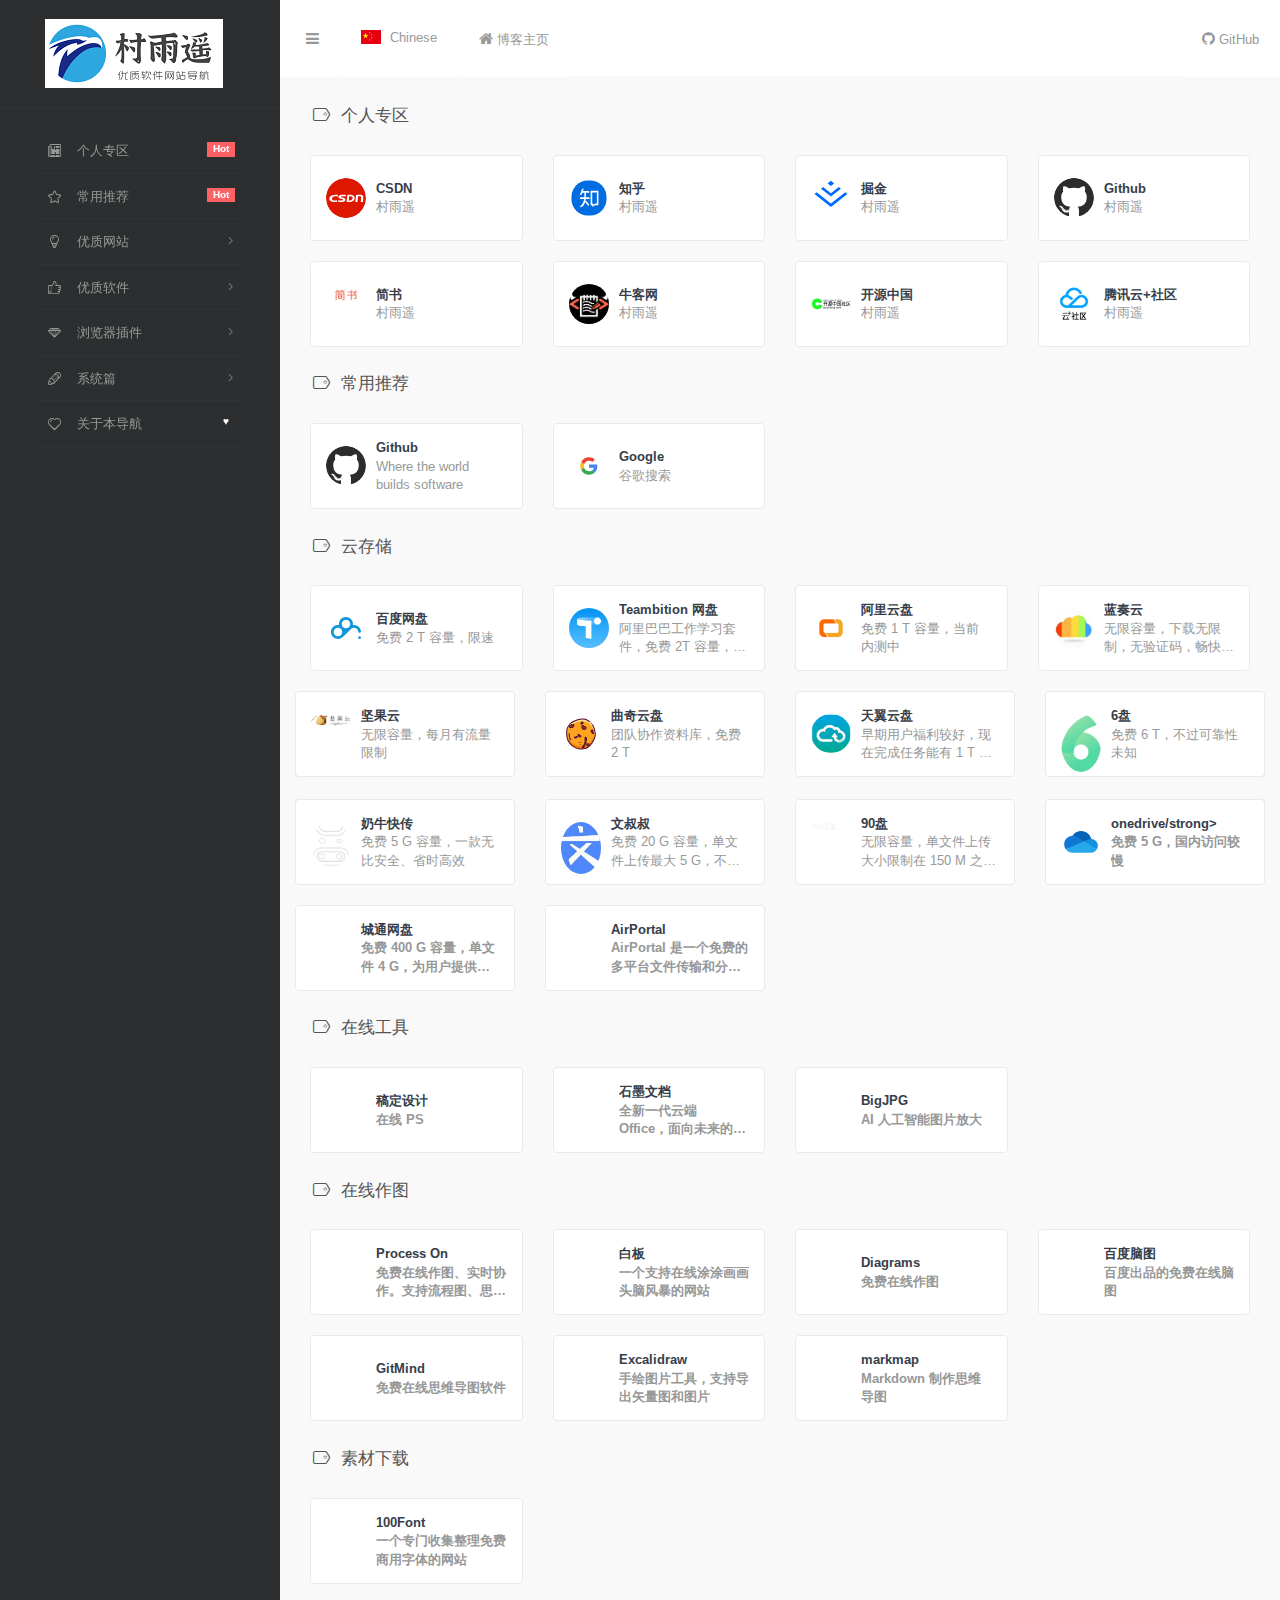
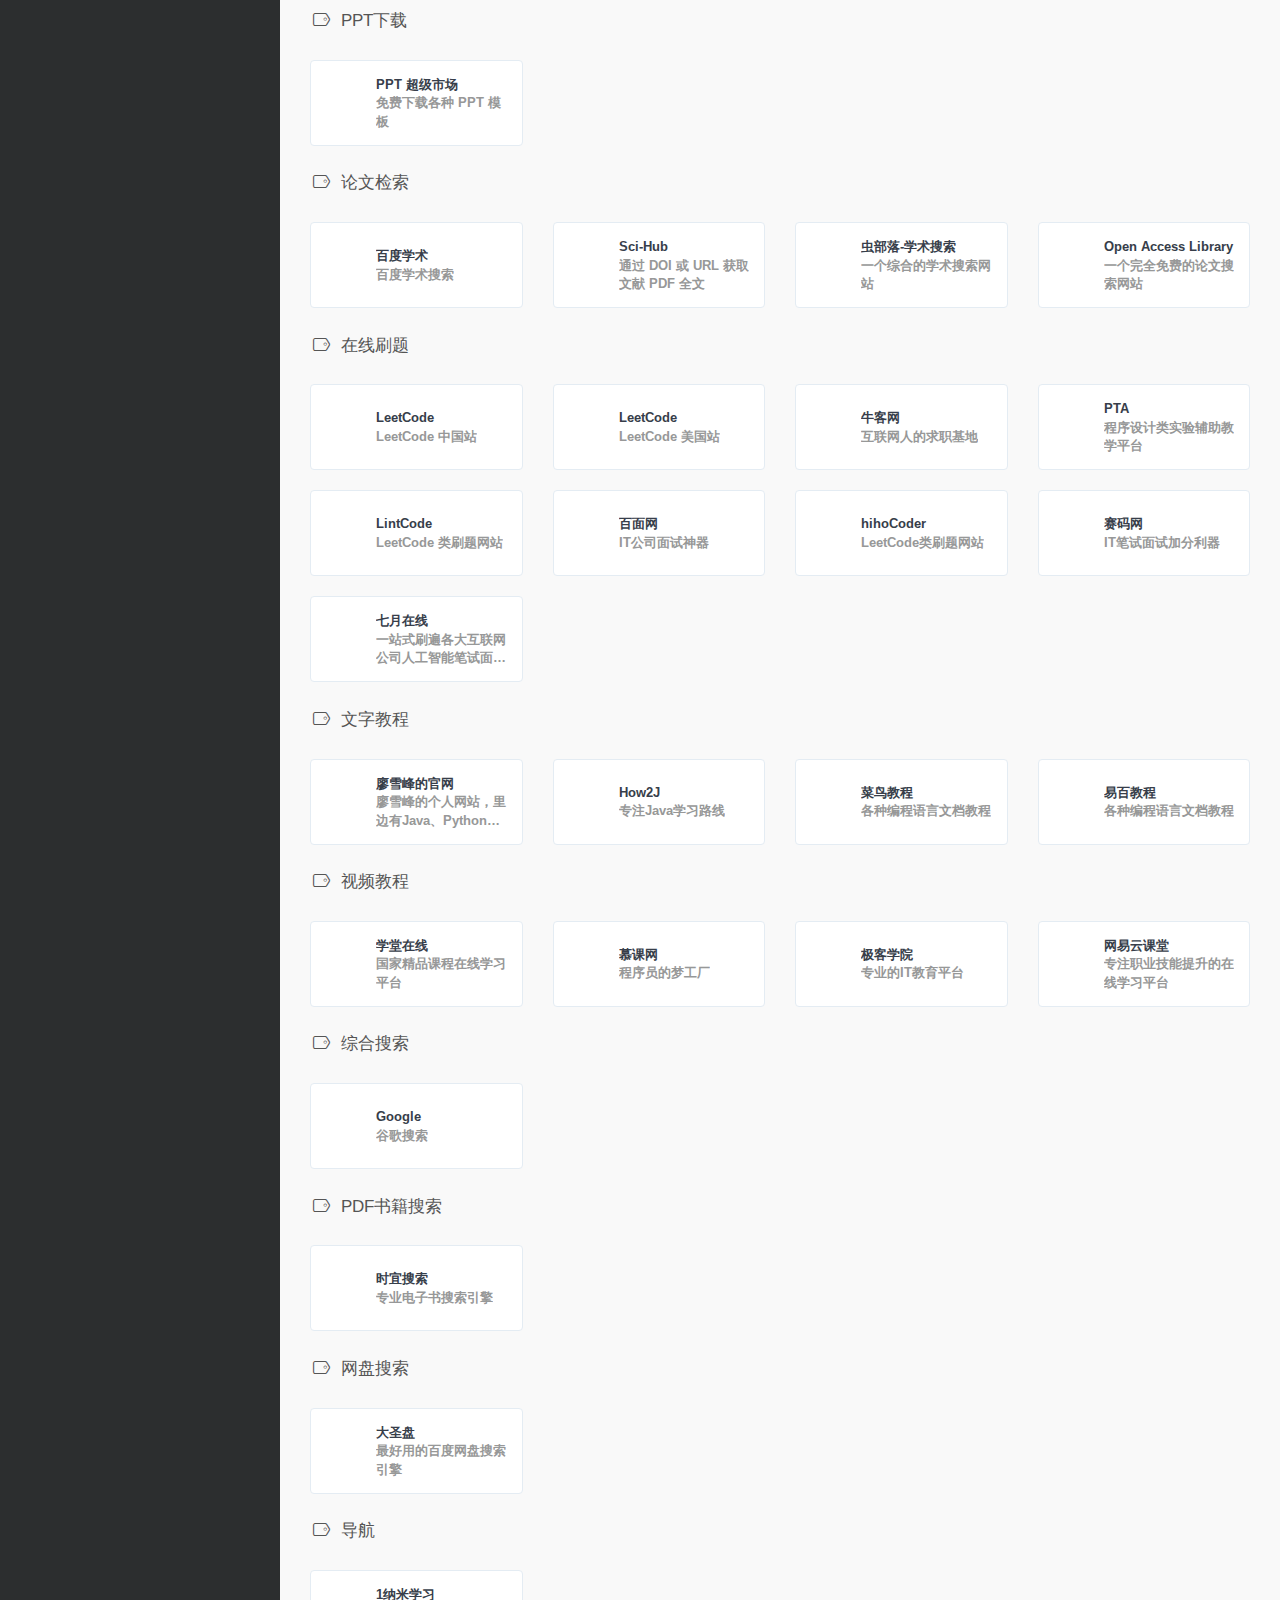
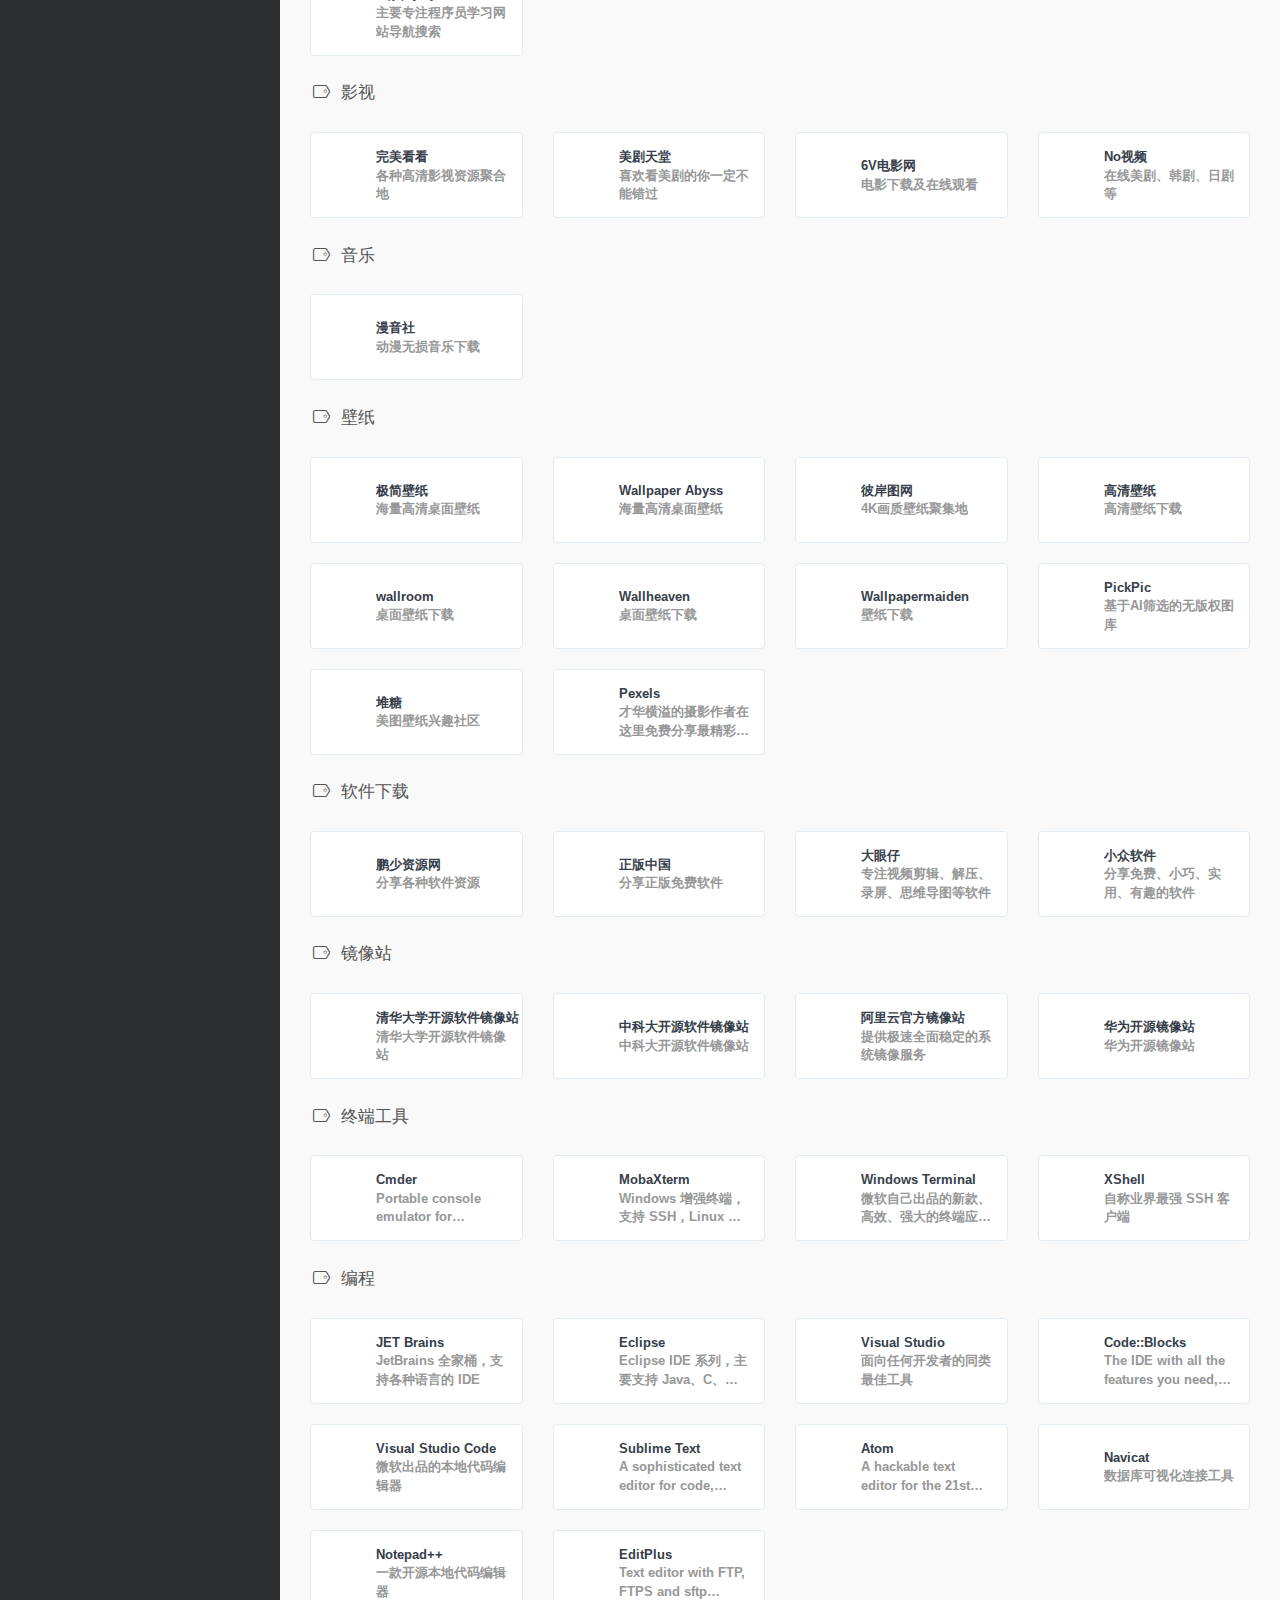
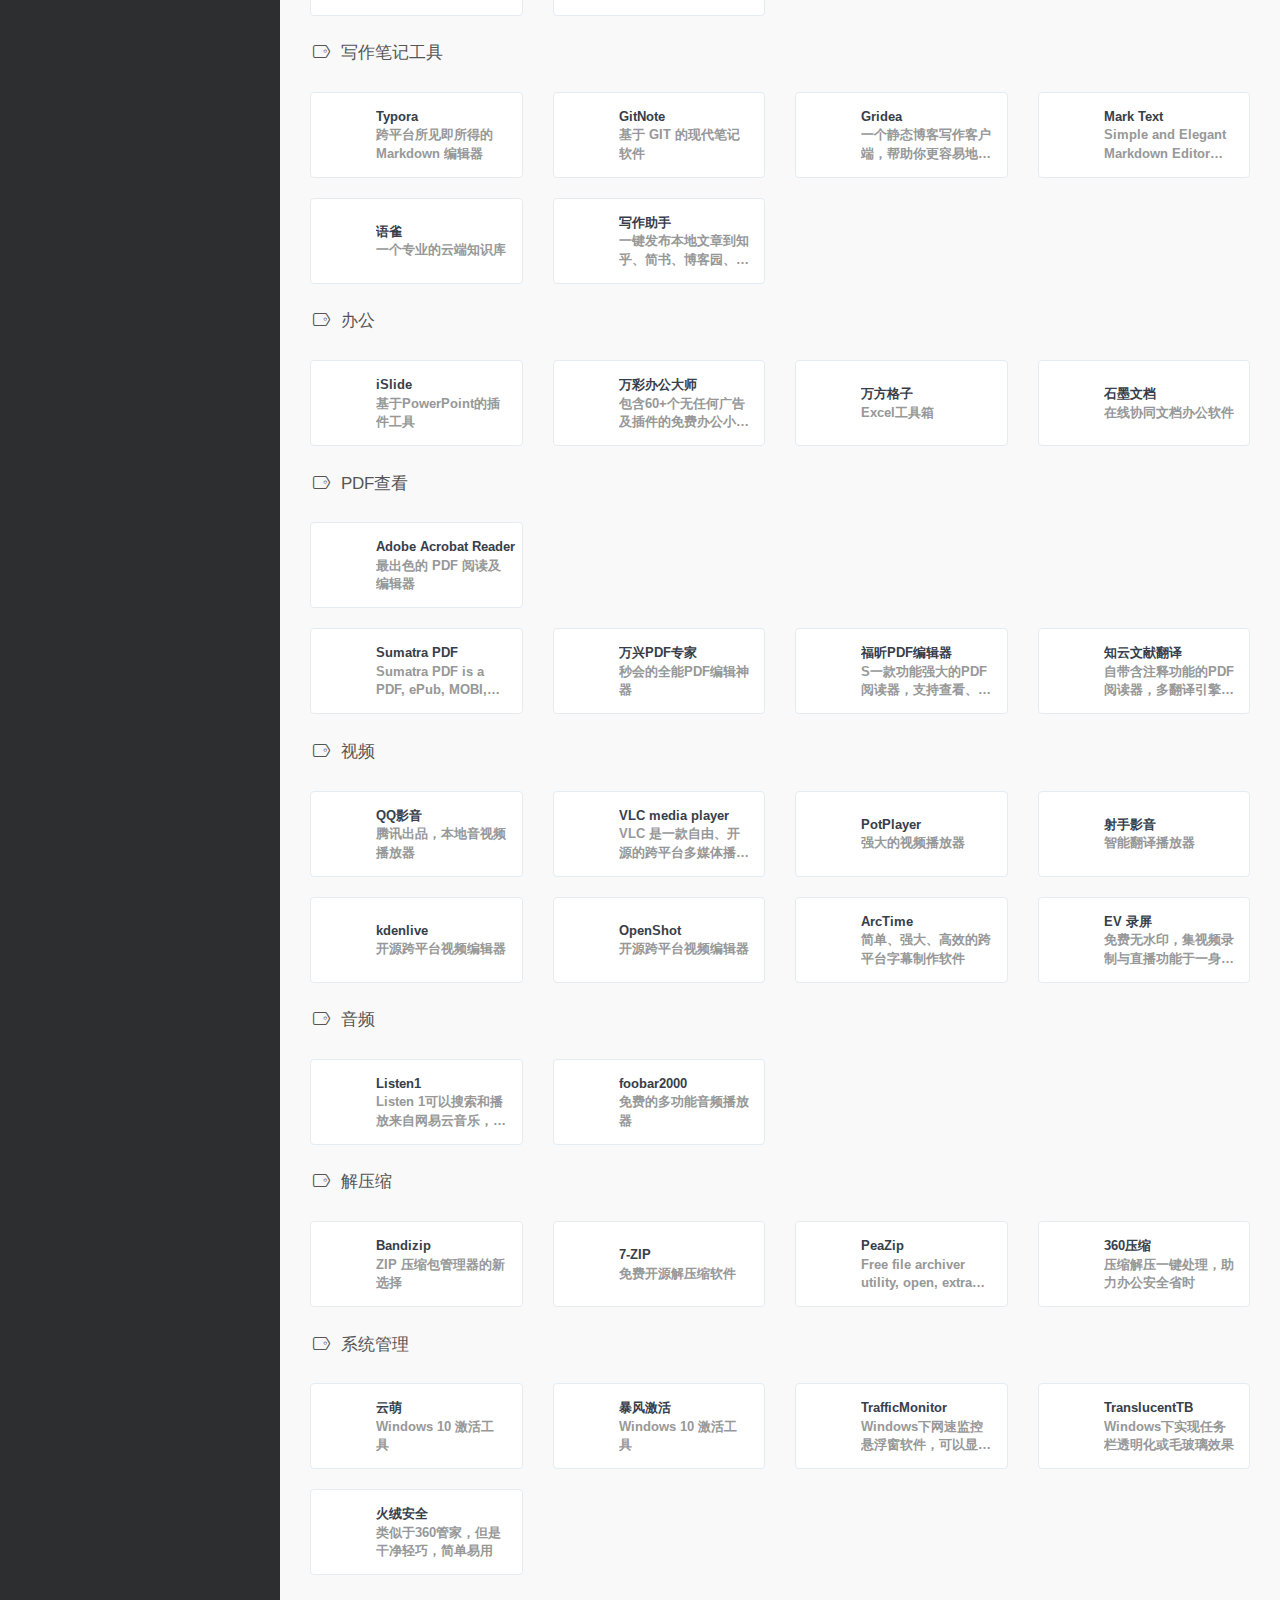
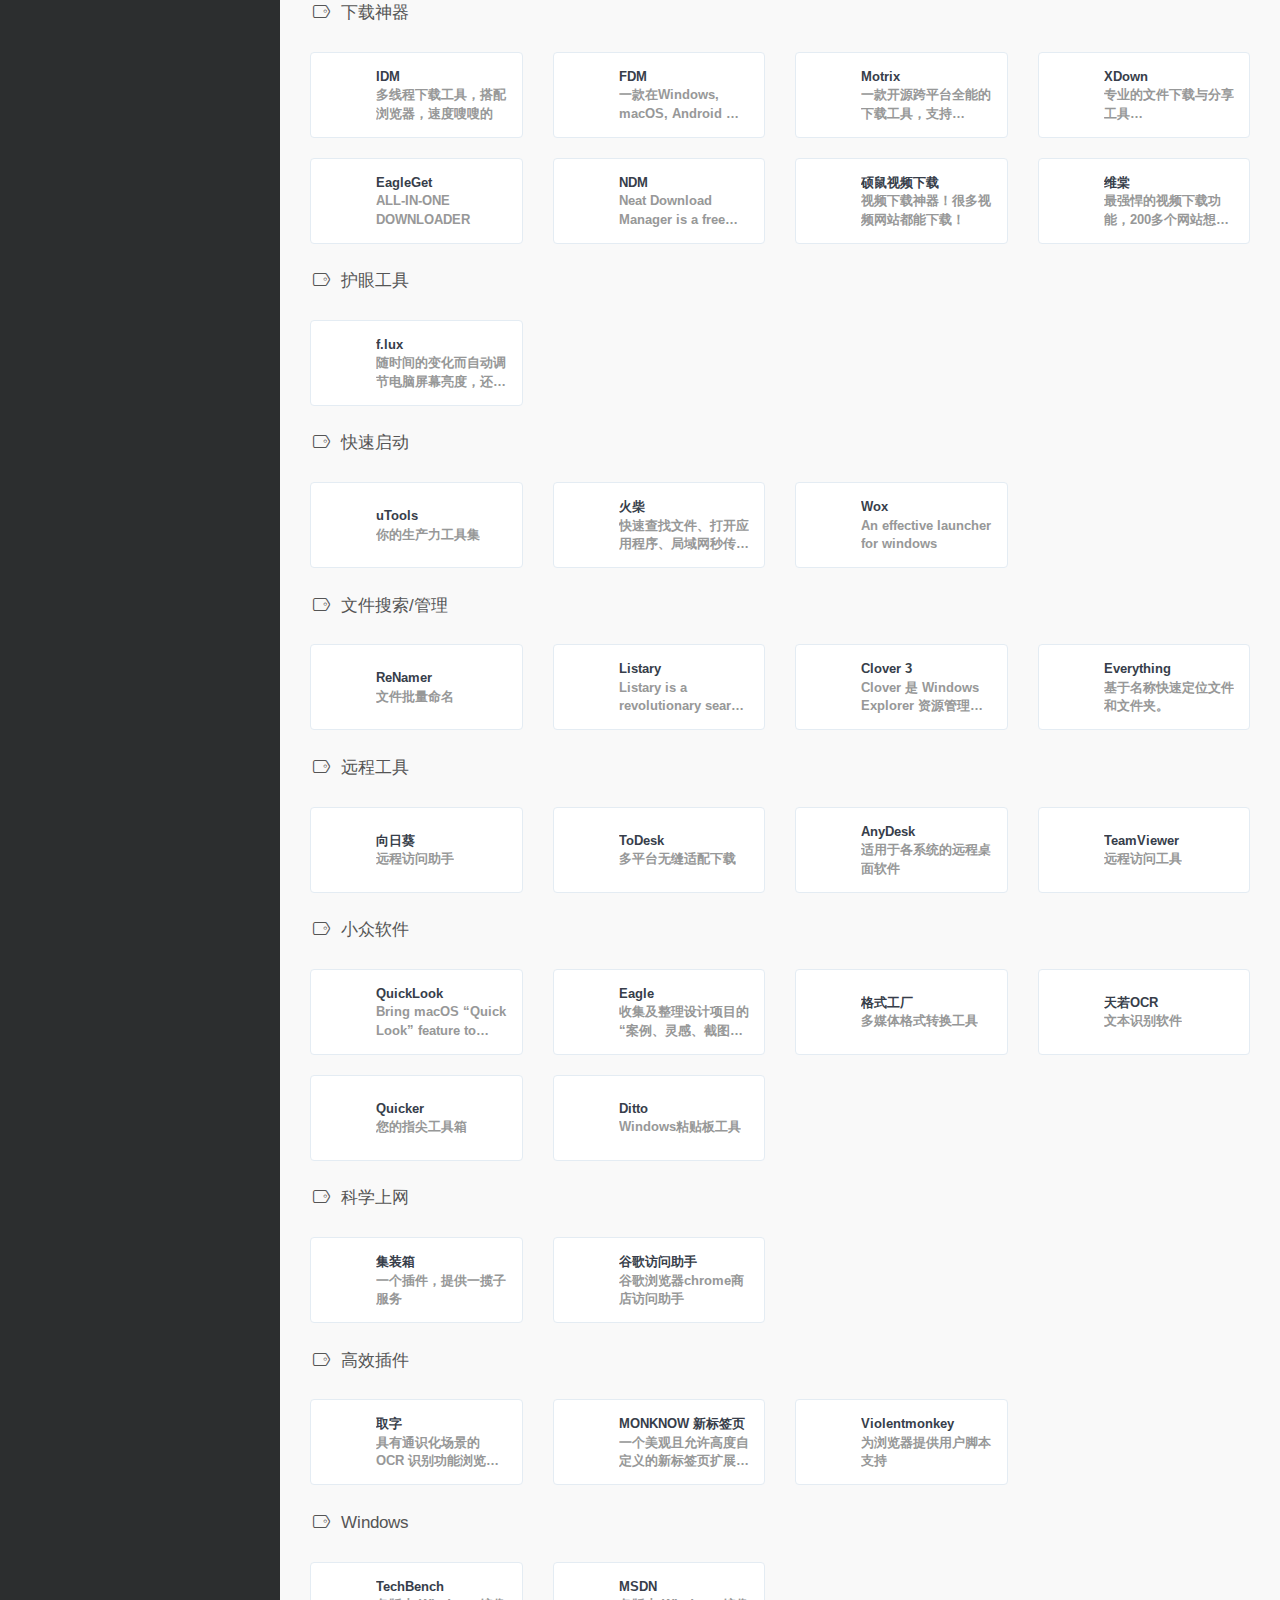
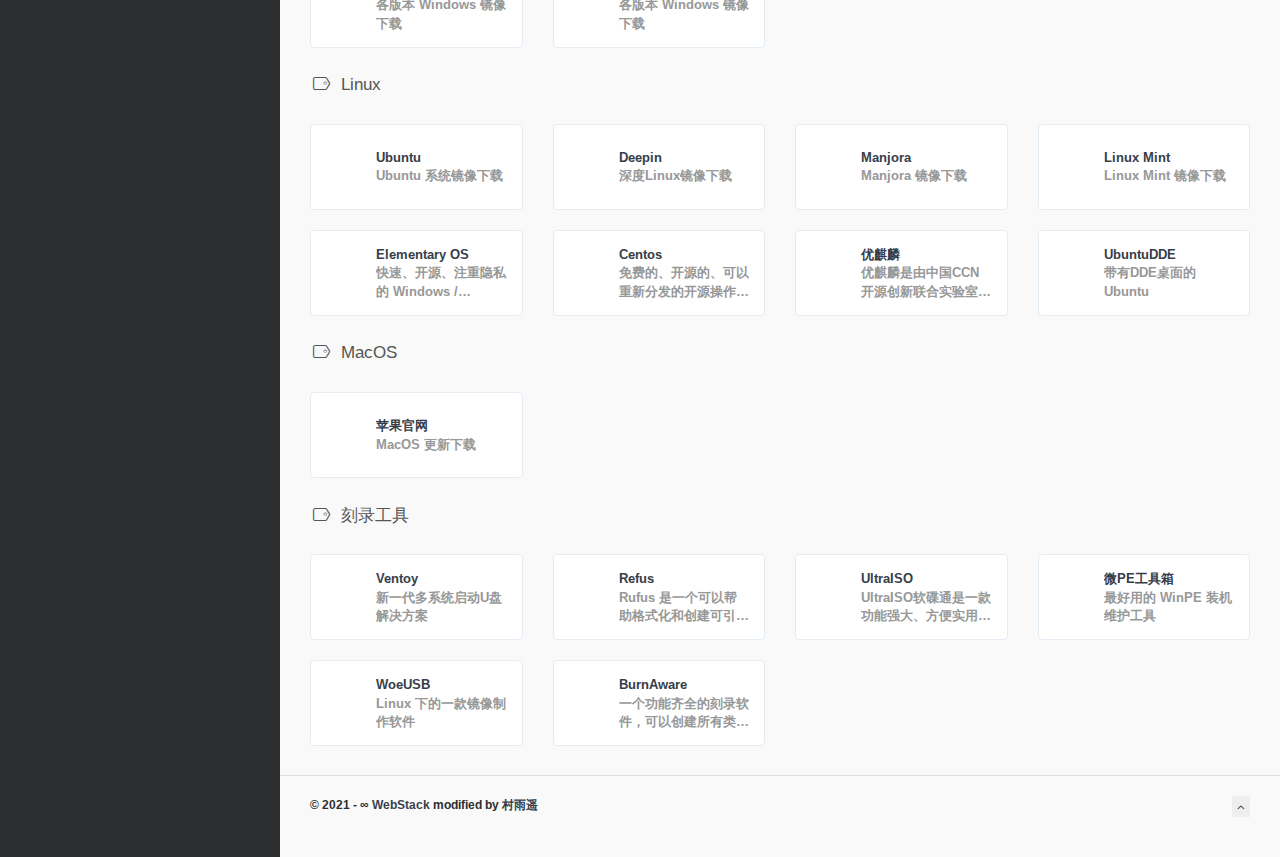
==== cn/index.html @ 6bd4133e "update" ====
<!DOCTYPE html>
<html lang="zh">

<head>
    <script async src = "//pagead2.googlesyndication.com/pagead/js/adsbygoogle.js" >
    </script>
    <script>
    (adsbygoogle = window.adsbygoogle || []).push({
        google_ad_client: "ca-pub-8550836177608334",
        enable_page_level_ads: true
    });
    </script>
    <script>
    var _hmt = _hmt || [];
    (function() {
      var hm = document.createElement("script");
      hm.src = "https://hm.baidu.com/hm.js?c05bb16ea908292af9f6c513087a1cc3";
      var s = document.getElementsByTagName("script")[0]; 
      s.parentNode.insertBefore(hm, s);
    })();
    </script>
    <meta charset="utf-8">
    <meta http-equiv="X-UA-Compatible" content="IE=edge">
    <meta name="viewport" content="width=device-width, initial-scale=1.0" />
    <meta name="author" content="cunyu1943" />
    <title>村雨遥的导航</title>
    <meta name="keywords" content="村雨遥的导航 - 收集优秀的、实用性强的网站以及软件 cunyu1943.site">
    <meta name="description" content="村雨遥的导航 - 收集优秀的、实用性强的网站以及软件 cunyu1943.site">
    <link rel="shortcut icon" href="../assets/images/favicon.png">
    <link rel="stylesheet" href="http://fonts.googleapis.com/css?family=Arimo:400,700,400italic">
    <link rel="stylesheet" href="../assets/css/fonts/linecons/css/linecons.css">
    <link rel="stylesheet" href="../assets/css/fonts/fontawesome/css/font-awesome.min.css">
    <link rel="stylesheet" href="../assets/css/bootstrap.css">
    <link rel="stylesheet" href="../assets/css/xenon-core.css">
    <link rel="stylesheet" href="../assets/css/xenon-components.css">
    <link rel="stylesheet" href="../assets/css/xenon-skins.css">
    <link rel="stylesheet" href="../assets/css/nav.css">
    <script src="../assets/js/jquery-1.11.1.min.js"></script>
    <!-- HTML5 shim and Respond.js IE8 support of HTML5 elements and media queries -->
    <!--[if lt IE 9]>
        <script src="https://oss.maxcdn.com/html5shiv/3.7.2/html5shiv.min.js"></script>
        <script src="https://oss.maxcdn.com/respond/1.4.2/respond.min.js"></script>
    <![endif]-->
    <!-- / FB Open Graph -->
    <meta property="og:type" content="article">
    <meta property="og:url" content="http://cunyu1943.site/">
    <meta property="og:title" content="村雨遥的导航 - 收集优秀的、实用性强的网站以及软件 cunyu1943.site">
    <meta property="og:description" content="村雨遥的导航 - 收集优秀的、实用性强的网站以及软件 cunyu1943.site">
    <meta property="og:image" content="http://webstack.cc/assets/images/webstack_banner_cn.png">
    <meta property="og:site_name" content="村雨遥的导航 - 收集优秀的、实用性强的网站以及软件 cunyu1943.site">
    <!-- / Twitter Cards -->
    <meta name="twitter:card" content="summary_large_image">
    <meta name="twitter:title" content="村雨遥的导航 - 收集优秀的、实用性强的网站以及软件 cunyu1943.site">
    <meta name="twitter:description" content="村雨遥的导航 - 收集优秀的、实用性强的网站以及软件 cunyu1943.site">
    <meta name="twitter:image" content="http://www.webstack.cc/assets/images/webstack_banner_cn.png">
</head>

<body class="page-body">
    <!-- skin-white -->
    <div class="page-container">
        <!-- 侧边栏 -->
        <div class="sidebar-menu toggle-others fixed">
            <div class="sidebar-menu-inner">
                <header class="logo-env">
                    <!-- logo -->
                    <div class="logo">
                        <a href="index.html" class="logo-expanded">
                            <img src="../assets/images/logo@2x.png" width="100%" alt="" />
                        </a>
                        <a href="index.html" class="logo-collapsed">
                            <img src="../assets/images/logo-collapsed@2x.png" width="40" alt="" />
                        </a>
                    </div>
                    <div class="mobile-menu-toggle visible-xs">
                        <a href="#" data-toggle="user-info-menu">
                            <i class="linecons-cog"></i>
                        </a>
                        <a href="#" data-toggle="mobile-menu">
                            <i class="fa-bars"></i>
                        </a>
                    </div>
                </header>
                <ul id="main-menu" class="main-menu">
                    <li>
                        <a href="#个人专区" class="smooth">
                            <i class="linecons-doc"></i>
                            <span class="title">个人专区</span>
                            <span class="label label-pink pull-right hidden-collapsed">Hot</span>
                        </a>
                    </li>
                    <li>
                        <a href="#常用推荐" class="smooth">
                            <i class="linecons-star"></i>
                            <span class="title">常用推荐</span>
                            <span class="label label-pink pull-right hidden-collapsed">Hot</span>
                        </a>
                    </li>
                    <li>
                        <a>
                            <i class="linecons-lightbulb"></i>
                            <span class="title">优质网站</span>
                        </a>
                        <ul>
                            <li>
                                <a href="#云存储" class="smooth">
                                    <span class="title">云存储</span>
                                </a>
                            </li>
                            <li>
                                <a href="#在线工具" class="smooth">
                                    <span class="title">在线工具</span>
                                </a>
                            </li>
                            <li>
                                <a href="#在线作图" class="smooth">
                                    <span class="title">在线作图</span>
                                </a>
                            </li>
                            <li>
                                <a href="#素材下载" class="smooth">
                                    <span class="title">素材下载</span>
                                </a>
                            </li>
                            <li>
                                <a href="#PPT下载" class="smooth">
                                    <span class="title">PPT下载</span>
                                </a>
                            </li>
                            <li>
                                <a href="#论文检索" class="smooth">
                                    <span class="title">论文检索</span>
                                </a>
                            </li>
                            <li>
                                <a href="#在线刷题" class="smooth">
                                    <span class="title">在线刷题</span>
                                </a>
                            </li>
                            <li>
                                <a href="#文字教程" class="smooth">
                                    <span class="title">文字教程</span>
                                </a>
                            </li>
                            <li>
                                <a href="#视频教程" class="smooth">
                                    <span class="title">视频教程</span>
                                </a>
                            </li>
                            <li>
                                <a href="#综合搜索" class="smooth">
                                    <span class="title">综合搜索</span>
                                </a>
                            </li>
                            <li>
                                <a href="#PDF书籍搜索" class="smooth">
                                    <span class="title">PDF书籍搜索</span>
                                </a>
                            </li>
                            <li>
                                <a href="#网盘搜索" class="smooth">
                                    <span class="title">网盘搜索</span>
                                </a>
                            </li>
                            <li>
                                <a href="#导航" class="smooth">
                                    <span class="title">导航</span>
                                </a>
                            </li>
                            <li>
                                <a href="#影视" class="smooth">
                                    <span class="title">影视</span>
                                </a>
                            </li>
                            <li>
                                <a href="#音乐" class="smooth">
                                    <span class="title">音乐</span>
                                </a>
                            </li>
                            <li>
                                <a href="#壁纸" class="smooth">
                                    <span class="title">壁纸</span>
                                </a>
                            </li>
                            <li>
                                <a href="#软件下载" class="smooth">
                                    <span class="title">软件下载</span>
                                </a>
                            </li>
                            <li>
                                <a href="#镜像站" class="smooth">
                                    <span class="title">镜像站</span>
                                </a>
                            </li>
                        </ul>
                    </li>
                    <li>
                        <a>
                            <i class="linecons-thumbs-up"></i>
                            <span class="title">优质软件</span>
                        </a>
                        <ul>
                            <li>
                                <a href="#终端工具" class="smooth">
                                    <span class="title">终端工具</span>
                                </a>
                            </li>
                            <li>
                                <a href="#编程" class="smooth">
                                    <span class="title">编程</span>
                                </a>
                            </li>
                            <li>
                                <a href="#写作笔记工具" class="smooth">
                                    <span class="title">写作笔记工具</span>
                                </a>
                            </li>
                            <li>
                                <a href="#办公" class="smooth">
                                    <span class="title">办公</span>
                                </a>
                            </li>
                            <li>
                                <a href="#PDF查看" class="smooth">
                                    <span class="title">PDF查看</span>
                                </a>
                            </li>
                            <li>
                                <a href="#视频" class="smooth">
                                    <span class="title">视频</span>
                                </a>
                            </li>
                            <li>
                                <a href="#音频" class="smooth">
                                    <span class="title">音频</span>
                                </a>
                            </li>
                            <li>
                                <a href="#解压缩" class="smooth">
                                    <span class="title">解压缩</span>
                                </a>
                            </li>
                            <li>
                                <a href="#系统管理" class="smooth">
                                    <span class="title">系统管理</span>
                                </a>
                            </li>
                            <li>
                                <a href="#下载神器" class="smooth">
                                    <span class="title">下载神器</span>
                                </a>
                            </li>
                            <li>
                                <a href="#护眼工具" class="smooth">
                                    <span class="title">护眼工具</span>
                                </a>
                            </li>
                            <li>
                                <a href="#快速启动" class="smooth">
                                    <span class="title">快速启动</span>
                                </a>
                            </li>
                            <li>
                                <a href="#文件搜索/管理" class="smooth">
                                    <span class="title">文件搜索/管理</span>
                                </a>
                            </li>
                            <li>
                                <a href="#远程工具" class="smooth">
                                    <span class="title">远程工具</span>
                                </a>
                            </li>
                            <li>
                                <a href="#小众软件" class="smooth">
                                    <span class="title">小众软件</span>
                                </a>
                            </li>
                        </ul>
                    </li>
                    <li>
                        <a>
                            <i class="linecons-diamond"></i>
                            <span class="title">浏览器插件</span>
                        </a>
                        <ul>
                            <li>
                                <a href="#科学上网" class="smooth">
                                    <span class="title">科学上网</span>
                                </a>
                            </li>
                            <li>
                                <a href="#高效插件" class="smooth">
                                    <span class="title">高效插件</span>
                                </a>
                            </li>
                        </ul>
                    </li>
                    <li>
                        <a>
                            <i class="linecons-pencil"></i>
                            <span class="title">系统篇</span>
                        </a>
                        <ul>
                            <li>
                                <a href="#Windows" class="smooth">
                                    <span class="title">Windows</span>
                                </a>
                            </li>
                            <li>
                                <a href="#Linux" class="smooth">
                                    <span class="title">Linux</span>
                                </a>
                            </li>
                            <li>
                                <a href="#MacOS" class="smooth">
                                    <span class="title">MacOS</span>
                                </a>
                            </li>
                            <li>
                                <a href="#刻录工具" class="smooth">
                                    <span class="title">刻录工具</span>
                                </a>
                            </li>
                        </ul>
                    </li>
                    <li>
                        <a href="about.html">
                            <i class="linecons-heart"></i>
                            <span class="tooltip-blue">关于本导航</span>
                            <span class="label label-Primary pull-right hidden-collapsed">♥︎</span>
                        </a>
                    </li>
                    <!-- <div class="submit-tag">
                        <a href="about.html">
                            <i class="linecons-heart"></i>
                            <span class="tooltip-blue">关于本站</span>
                            <span class="label label-Primary pull-right hidden-collapsed">♥︎</span>
                        </a>
                    </div> -->
                </ul>
            </div>
        </div>
        <!-- 主内容区 -->
        <div class="main-content">
            <nav class="navbar user-info-navbar" role="navigation">
                <!-- User Info, Notifications and Menu Bar -->
                <!-- Left links for user info navbar -->
                <ul class="user-info-menu left-links list-inline list-unstyled">
                    <li class="hidden-sm hidden-xs">
                        <a href="#" data-toggle="sidebar">
                            <i class="fa-bars"></i>
                        </a>
                    </li>
                    <li class="dropdown hover-line language-switcher">
                        <a href="../cn/index.html" class="dropdown-toggle" data-toggle="dropdown">
                            <img src="../assets/images/flags/flag-cn.png" alt="flag-cn" /> Chinese
                        </a>
                        <ul class="dropdown-menu languages">
                            <li class="active">
                                <a href="../cn/index.html">
                                    <img src="../assets/images/flags/flag-cn.png" alt="flag-cn" /> Chinese
                                </a>
                            </li>
                        </ul>
                    </li>
                </ul>
                <ul class="user-info-menu left-links list-inline list-unstyled">
                    <li class="hidden-sm hidden-xs">
                        <a href="https://cunyu1943.site" target="_blank">
                            <i class="fa-home"></i>  博客主页
                        </a>
                    </li>
                </ul>
                <ul class="user-info-menu right-links list-inline list-unstyled">
                    <li class="hidden-sm hidden-xs">
                        <a href="https://github.com/cunyu1943/cunyu1943.github.io" target="_blank">
                            <i class="fa-github"></i>  GitHub
                        </a>
                    </li>
                </ul>
                <!-- <a href="https://github.com/cunyu1943/cunyu1943.github.io" target="_blank"><img style="position: absolute; top: 0; right: 0; border: 0;" src="https://s3.amazonaws.com/github/ribbons/forkme_right_darkblue_121621.png" alt="Fork me on GitHub"></a> -->
            </nav>

            <!-- 个人专区 -->
            <h4 class="text-gray"><i class="linecons-tag" style="margin-right: 7px;" id="个人专区"></i>个人专区</h4>
            <div class="row">
                <div class="col-sm-3">
                    <div class="xe-widget xe-conversations box2 label-info" onclick="window.open('https://blog.csdn.net/github_39655029/', '_blank')" data-toggle="tooltip" data-placement="bottom" title="" data-original-title="https://blog.csdn.net/github_39655029/">
                        <div class="xe-comment-entry">
                            <a class="xe-user-img">
                                <img data-src="../assets/images/logos/csdn.svg" class="lozad img-circle" width="40">
                            </a>
                            <div class="xe-comment">
                                <a href="#" class="xe-user-name overflowClip_1">
                                    <strong>CSDN</strong>
                                </a>
                                <p class="overflowClip_2">村雨遥</p>
                            </div>
                        </div>
                    </div>
                </div>
                <div class="col-sm-3">
                    <div class="xe-widget xe-conversations box2 label-info" onclick="window.open('https://www.zhihu.com/people/cunyu1943/', '_blank')" data-toggle="tooltip" data-placement="bottom" title="" data-original-title="https://www.zhihu.com/people/cunyu1943/">
                        <div class="xe-comment-entry">
                            <a class="xe-user-img">
                                <img data-src="../assets/images/logos/zhihu.svg" class="lozad img-circle" width="40">
                            </a>
                            <div class="xe-comment">
                                <a href="#" class="xe-user-name overflowClip_1">
                                    <strong>知乎</strong>
                                </a>
                                <p class="overflowClip_2">村雨遥</p>
                            </div>
                        </div>
                    </div>
                </div>
                <div class="col-sm-3">
                    <div class="xe-widget xe-conversations box2 label-info" onclick="window.open('https://juejin.cn/user/747323637904519/', '_blank')" data-toggle="tooltip" data-placement="bottom" title="" data-original-title="https://juejin.cn/user/747323637904519/">
                        <div class="xe-comment-entry">
                            <a class="xe-user-img">
                                <img data-src="../assets/images/logos/juejin.svg" class="lozad img-circle" width="40">
                            </a>
                            <div class="xe-comment">
                                <a href="#" class="xe-user-name overflowClip_1">
                                    <strong>掘金</strong>
                                </a>
                                <p class="overflowClip_2">村雨遥</p>
                            </div>
                        </div>
                    </div>
                </div>
                <div class="col-sm-3">
                    <div class="xe-widget xe-conversations box2 label-info" onclick="window.open('https://github.com/cunyu1943/', '_blank')" data-toggle="tooltip" data-placement="bottom" title="" data-original-title="https://github.com/cunyu1943/">
                        <div class="xe-comment-entry">
                            <a class="xe-user-img">
                                <img data-src="../assets/images/logos/GitHub.svg" class="lozad img-circle" width="40">
                            </a>
                            <div class="xe-comment">
                                <a href="#" class="xe-user-name overflowClip_1">
                                    <strong>Github</strong>
                                </a>
                                <p class="overflowClip_2">村雨遥</p>
                            </div>
                        </div>
                    </div>
                </div>
            </div>
            <div class="row">
                <div class="col-sm-3">
                    <div class="xe-widget xe-conversations box2 label-info" onclick="window.open('https://www.jianshu.com/u/c936e85a22d8/', '_blank')" data-toggle="tooltip" data-placement="bottom" title="" data-original-title="https://www.jianshu.com/u/c936e85a22d8/">
                        <div class="xe-comment-entry">
                            <a class="xe-user-img">
                                <img data-src="../assets/images/logos/jianshu.png" class="lozad img-circle" width="40">
                            </a>
                            <div class="xe-comment">
                                <a href="#" class="xe-user-name overflowClip_1">
                                    <strong>简书</strong>
                                </a>
                                <p class="overflowClip_2">村雨遥</p>
                            </div>
                        </div>
                    </div>
                </div>
                <div class="col-sm-3">
                    <div class="xe-widget xe-conversations box2 label-info" onclick="window.open('https://www.nowcoder.com/profile/806383223/', '_blank')" data-toggle="tooltip" data-placement="bottom" title="" data-original-title="https://www.nowcoder.com/profile/806383223/">
                        <div class="xe-comment-entry">
                            <a class="xe-user-img">
                                <img data-src="../assets/images/logos/nowcoder.png" class="lozad img-circle" width="40">
                            </a>
                            <div class="xe-comment">
                                <a href="#" class="xe-user-name overflowClip_1">
                                    <strong>牛客网</strong>
                                </a>
                                <p class="overflowClip_2">村雨遥</p>
                            </div>
                        </div>
                    </div>
                </div>
                <div class="col-sm-3">
                    <div class="xe-widget xe-conversations box2 label-info" onclick="window.open('https://my.oschina.net/cunyu1943/', '_blank')" data-toggle="tooltip" data-placement="bottom" title="" data-original-title="https://my.oschina.net/cunyu1943/">
                        <div class="xe-comment-entry">
                            <a class="xe-user-img">
                                <img data-src="../assets/images/logos/oschina.svg" class="lozad img-circle" width="40">
                            </a>
                            <div class="xe-comment">
                                <a href="#" class="xe-user-name overflowClip_1">
                                    <strong>开源中国</strong>
                                </a>
                                <p class="overflowClip_2">村雨遥</p>
                            </div>
                        </div>
                    </div>
                </div>
                <div class="col-sm-3">
                    <div class="xe-widget xe-conversations box2 label-info" onclick="window.open('https://cloud.tencent.com/developer/column/80666/', '_blank')" data-toggle="tooltip" data-placement="bottom" title="" data-original-title="https://cloud.tencent.com/developer/column/80666/">
                        <div class="xe-comment-entry">
                            <a class="xe-user-img">
                                <img data-src="../assets/images/logos/yun+.png" class="lozad img-circle" width="40">
                            </a>
                            <div class="xe-comment">
                                <a href="#" class="xe-user-name overflowClip_1">
                                    <strong>腾讯云+社区</strong>
                                </a>
                                <p class="overflowClip_2">村雨遥</p>
                            </div>
                        </div>
                    </div>
                </div>
            </div>
            <br />
            <!--END 个人专区 -->

            <!-- 常用推荐 -->
            <h4 class="text-gray"><i class="linecons-tag" style="margin-right: 7px;" id="常用推荐"></i>常用推荐</h4>
            <div class="row">
                <div class="col-sm-3">
                    <div class="xe-widget xe-conversations box2 label-info" onclick="window.open('https://github.com/', '_blank')" data-toggle="tooltip" data-placement="bottom" title="" data-original-title="https://github.com/">
                        <div class="xe-comment-entry">
                            <a class="xe-user-img">
                                <img data-src="../assets/images/logos/GitHub.svg" class="lozad img-circle" width="40">
                            </a>
                            <div class="xe-comment">
                                <a href="#" class="xe-user-name overflowClip_1">
                                    <strong>Github</strong>
                                </a>
                                <p class="overflowClip_2">Where the world builds software</p>
                            </div>
                        </div>
                    </div>
                </div>

                <div class="col-sm-3">
                    <div class="xe-widget xe-conversations box2 label-info" onclick="window.open('https://google.com/', '_blank')" data-toggle="tooltip" data-placement="bottom" title="" data-original-title="https://google.com/">
                        <div class="xe-comment-entry">
                            <a class="xe-user-img">
                                <img data-src="../assets/images/logos/google.svg" class="lozad img-circle" width="40">
                            </a>
                            <div class="xe-comment">
                                <a href="#" class="xe-user-name overflowClip_1">
                                    <strong>Google</strong>
                                </a>
                                <p class="overflowClip_2">谷歌搜索</p>
                            </div>
                        </div>
                    </div>
                </div>
            </div>
            <br />
            <!-- END 常用推荐 -->
            
            <!-- 云存储 -->
            <h4 class="text-gray"><i class="linecons-tag" style="margin-right: 7px;" id="云存储"></i>云存储</h4>
            <div class="row">
                <div class="col-sm-3">
                    <div class="xe-widget xe-conversations box2 label-info" onclick="window.open('https://pan.baidu.com/disk/home/', '_blank')" data-toggle="tooltip" data-placement="bottom" title="" data-original-title="https://pan.baidu.com/disk/home/">
                        <div class="xe-comment-entry">
                            <a class="xe-user-img">
                                <img data-src="../assets/images/logos/baidupan.svg" class="lozad img-circle" width="40">
                            </a>
                            <span class="label label-info" data-toggle="tooltip" data-placement="left" title="" data-original-title="Hello I am a Tooltip"></span>
                            <div class="xe-comment">
                                <a href="#" class="xe-user-name overflowClip_1">
                                    <strong>百度网盘</strong>
                                </a>
                                <p class="overflowClip_2">免费 2 T 容量，限速</p>
                            </div>
                        </div>
                    </div>
                </div>

                <div class="col-sm-3">
                    <div class="xe-widget xe-conversations box2 label-info" onclick="window.open('https://www.teambition.com/products/pan/', '_blank')" data-toggle="tooltip" data-placement="bottom" title="" data-original-title="https://www.teambition.com/products/pan/">
                        <div class="xe-comment-entry">
                            <a class="xe-user-img">
                                <img data-src="../assets/images/logos/teambition.png" class="lozad img-circle" width="40">
                            </a>
                            <span class="label label-info" data-toggle="tooltip" data-placement="left" title="" data-original-title="Hello I am a Tooltip"></span>
                            <div class="xe-comment">
                                <a href="#" class="xe-user-name overflowClip_1">
                                    <strong>Teambition 网盘</strong>
                                </a>
                                <p class="overflowClip_2">阿里巴巴工作学习套件，免费 2T 容量，当前内测中</p>
                            </div>
                        </div>
                    </div>
                </div>

                <div class="col-sm-3">
                    <div class="xe-widget xe-conversations box2 label-info" onclick="window.open('https://www.aliyundrive.com/', '_blank')" data-toggle="tooltip" data-placement="bottom" title="" data-original-title="https://www.aliyundrive.com/">
                        <div class="xe-comment-entry">
                            <a class="xe-user-img">
                                <img data-src="../assets/images/logos/aliyundrive.png" class="lozad img-circle" width="40">
                            </a>
                            <span class="label label-info" data-toggle="tooltip" data-placement="left" title="" data-original-title="Hello I am a Tooltip"></span>
                            <div class="xe-comment">
                                <a href="#" class="xe-user-name overflowClip_1">
                                    <strong>阿里云盘</strong>
                                </a>
                                <p class="overflowClip_2">免费 1 T 容量，当前内测中</p>
                            </div>
                        </div>
                    </div>
                </div>

                <div class="col-sm-3">
                    <div class="xe-widget xe-conversations box2 label-info" onclick="window.open('https://pc.woozooo.com/', '_blank')" data-toggle="tooltip" data-placement="bottom" title="" data-original-title="https://pc.woozooo.com/">
                        <div class="xe-comment-entry">
                            <a class="xe-user-img">
                                <img data-src="../assets/images/logos/lanzou.png" class="lozad img-circle" width="40">
                            </a>
                            <span class="label label-info" data-toggle="tooltip" data-placement="left" title="" data-original-title="Hello I am a Tooltip"></span>
                            <div class="xe-comment">
                                <a href="#" class="xe-user-name overflowClip_1">
                                    <strong>蓝奏云</strong>
                                </a>
                                <p class="overflowClip_2">无限容量，下载无限制，无验证码，畅快淋漓尽致！</p>
                            </div>
                        </div>
                    </div>
                </div>

                <div class="row">
                    <div class="col-sm-3">
                        <div class="xe-widget xe-conversations box2 label-info" onclick="window.open('https://www.jianguoyun.com/', '_blank')" data-toggle="tooltip" data-placement="bottom" title="" data-original-title="https://www.jianguoyun.com/">
                            <div class="xe-comment-entry">
                                <a class="xe-user-img">
                                    <img data-src="../assets/images/logos/jianguo.png" class="lozad img-circle" width="40">
                                </a>
                                <div class="xe-comment">
                                    <a href="#" class="xe-user-name overflowClip_1">
                                        <strong>坚果云</strong>
                                    </a>
                                    <p class="overflowClip_2">无限容量，每月有流量限制</p>
                                </div>
                            </div>
                        </div>
                    </div>

                    <div class="col-sm-3">
                        <div class="xe-widget xe-conversations box2 label-info" onclick="window.open('https://www.quqi.com/', '_blank')" data-toggle="tooltip" data-placement="bottom" title="" data-original-title="https://www.quqi.com/">
                            <div class="xe-comment-entry">
                                <a class="xe-user-img">
                                    <img data-src="../assets/images/logos/quqi.svg" class="lozad img-circle" width="40">
                                </a>
                                <div class="xe-comment">
                                    <a href="#" class="xe-user-name overflowClip_1">
                                        <strong>曲奇云盘</strong>
                                    </a>
                                    <p class="overflowClip_2">团队协作资料库，免费 2 T</p>
                                </div>
                            </div>
                        </div>
                    </div>

                    <div class="col-sm-3">
                        <div class="xe-widget xe-conversations box2 label-info" onclick="window.open('https://cloud.189.cn/', '_blank')" data-toggle="tooltip" data-placement="bottom" title="" data-original-title="https://cloud.189.cn/">
                            <div class="xe-comment-entry">
                                <a class="xe-user-img">
                                    <img data-src="../assets/images/logos/tianyi.png" class="lozad img-circle" width="40">
                                </a>
                                <div class="xe-comment">
                                    <a href="#" class="xe-user-name overflowClip_1">
                                        <strong>天翼云盘</strong>
                                    </a>
                                    <p class="overflowClip_2">早期用户福利较好，现在完成任务能有 1 T 容量以上，每天签到抽奖还能扩容，不限速</p>
                                </div>
                            </div>
                        </div>
                    </div>

                    <div class="col-sm-3">
                        <div class="xe-widget xe-conversations box2 label-info" onclick="window.open('https://2dland.cn/', '_blank')" data-toggle="tooltip" data-placement="bottom" title="" data-original-title="https://2dland.cn/">
                            <div class="xe-comment-entry">
                                <a class="xe-user-img">
                                    <img data-src="../assets/images/logos/6pan.png" class="lozad img-circle" width="40">
                                </a>
                                <div class="xe-comment">
                                    <a href="#" class="xe-user-name overflowClip_1">
                                        <strong>6盘</strong>
                                    </a>
                                    <p class="overflowClip_2">免费 6 T，不过可靠性未知</p>
                                </div>
                            </div>
                        </div>
                    </div>
                </div>

                <div class="row">
                    <div class="col-sm-3">
                        <div class="xe-widget xe-conversations box2 label-info" onclick="window.open('https://cowtransfer.com/', '_blank')" data-toggle="tooltip" data-placement="bottom" title="" data-original-title="https://cowtransfer.com/">
                            <div class="xe-comment-entry">
                                <a class="xe-user-img">
                                    <img data-src="../assets/images/logos/cowtransfer.png" class="lozad img-circle" width="40">
                                </a>
                                <div class="xe-comment">
                                    <a href="#" class="xe-user-name overflowClip_1">
                                        <strong>奶牛快传</strong>
                                    </a>
                                    <p class="overflowClip_2">免费 5 G 容量，一款无比安全、省时高效</p>
                                </div>
                            </div>
                        </div>
                    </div>

                    <div class="col-sm-3">
                        <div class="xe-widget xe-conversations box2 label-info" onclick="window.open('https://www.wenshushu.cn/', '_blank')" data-toggle="tooltip" data-placement="bottom" title="" data-original-title="https://www.wenshushu.cn/">
                            <div class="xe-comment-entry">
                                <a class="xe-user-img">
                                    <img data-src="../assets/images/logos/wenshushu.png" class="lozad img-circle" width="40">
                                </a>
                                <div class="xe-comment">
                                    <a href="#" class="xe-user-name overflowClip_1">
                                        <strong>文叔叔</strong>
                                    </a>
                                    <p class="overflowClip_2">免费 20 G 容量，单文件上传最大 5 G，不限速</p>
                                </div>
                            </div>
                        </div>
                    </div>

                    <div class="col-sm-3">
                        <div class="xe-widget xe-conversations box2 label-info" onclick="window.open('https://www.90pan.com/', '_blank')" data-toggle="tooltip" data-placement="bottom" title="" data-original-title="https://www.90pan.com/">
                            <div class="xe-comment-entry">
                                <a class="xe-user-img">
                                    <img data-src="../assets/images/logos/90pan.png" class="lozad img-circle" width="40">
                                </a>
                                <div class="xe-comment">
                                    <a href="#" class="xe-user-name overflowClip_1">
                                        <strong>90盘</strong>
                                    </a>
                                    <p class="overflowClip_2">无限容量，单文件上传大小限制在 150 M 之内，有广告，不限速</p>
                                </div>
                            </div>
                        </div>
                    </div>

                    <div class="col-sm-3">
                        <div class="xe-widget xe-conversations box2 label-info" onclick="window.open('https://www.microsoft.com/zh-cn/microsoft-365/onedrive/online-cloud-storage/', '_blank')" data-toggle="tooltip" data-placement="bottom" title="" data-original-title="https://www.microsoft.com/zh-cn/microsoft-365/onedrive/online-cloud-storage/">
                            <div class="xe-comment-entry">
                                <a class="xe-user-img">
                                    <img data-src="../assets/images/logos/OneDrive.svg" class="lozad img-circle" width="40">
                                </a>
                                <div class="xe-comment">
                                    <a href="#" class="xe-user-name overflowClip_1">
                                        <strong>onedrive/strong>
                                    </a>
                                    <p class="overflowClip_2">免费 5 G，国内访问较慢</p>
                                </div>
                            </div>
                        </div>
                    </div>
                </div>

                <div class="row">
                    <div class="col-sm-3">
                        <div class="xe-widget xe-conversations box2 label-info" onclick="window.open('https://www.ctfile.com/', '_blank')" data-toggle="tooltip" data-placement="bottom" title="" data-original-title="https://www.ctfile.com/">
                            <div class="xe-comment-entry">
                                <a class="xe-user-img">
                                    <img data-src="../assets/images/logos/ctpan.png" class="lozad img-circle" width="40">
                                </a>
                                <div class="xe-comment">
                                    <a href="#" class="xe-user-name overflowClip_1">
                                        <strong>城通网盘</strong>
                                    </a>
                                    <p class="overflowClip_2">免费 400 G  容量，单文件 4 G，为用户提供广告分成收益服务</p>
                                </div>
                            </div>
                        </div>
                    </div>

                    <div class="col-sm-3">
                        <div class="xe-widget xe-conversations box2 label-info" onclick="window.open('https://airportal.cn/', '_blank')" data-toggle="tooltip" data-placement="bottom" title="" data-original-title="https://airportal.cn/">
                            <div class="xe-comment-entry">
                                <a class="xe-user-img">
                                    <img data-src="../assets/images/logos/airportal.png" class="lozad img-circle" width="40">
                                </a>
                                <div class="xe-comment">
                                    <a href="#" class="xe-user-name overflowClip_1">
                                        <strong>AirPortal</strong>
                                    </a>
                                    <p class="overflowClip_2">AirPortal 是一个免费的多平台文件传输和分享网站；它的主要功能就是帮助我们文件传输和分享</p>
                                </div>
                            </div>
                        </div>
                    </div>
                </div>
            </div>
            <br />
            <!--END 云存储 -->

            <!-- 在线工具 -->
            <h4 class="text-gray"><i class="linecons-tag" style="margin-right: 7px;" id="在线工具"></i>在线工具</h4>
            <div class="row">
                <div class="col-sm-3">
                    <div class="xe-widget xe-conversations box2 label-info" onclick="window.open('https://www.uupoop.com/', '_blank')" data-toggle="tooltip" data-placement="bottom" title="" data-original-title="https://www.uupoop.com/">
                        <div class="xe-comment-entry">
                            <a class="xe-user-img">
                                <img data-src="../assets/images/logos/uupoop.png" class="lozad img-circle" width="40">
                            </a>
                            <div class="xe-comment">
                                <a href="#" class="xe-user-name overflowClip_1">
                                    <strong>稿定设计</strong>
                                </a>
                                <p class="overflowClip_2">在线 PS</p>
                            </div>
                        </div>
                    </div>
                </div>

                <div class="col-sm-3">
                    <div class="xe-widget xe-conversations box2 label-info" onclick="window.open('https://shimo.im/', '_blank')" data-toggle="tooltip" data-placement="bottom" title="" data-original-title="https://shimo.im/">
                        <div class="xe-comment-entry">
                            <a class="xe-user-img">
                                <img data-src="../assets/images/logos/shimo.png" class="lozad img-circle" width="40">
                            </a>
                            <div class="xe-comment">
                                <a href="#" class="xe-user-name overflowClip_1">
                                    <strong>石墨文档</strong>
                                </a>
                                <p class="overflowClip_2">全新一代云端 Office，面向未来的办公软件</p>
                            </div>
                        </div>
                    </div>
                </div>

                <div class="col-sm-3">
                    <div class="xe-widget xe-conversations box2 label-info" onclick="window.open('https://bigjpg.com/', '_blank')" data-toggle="tooltip" data-placement="bottom" title="" data-original-title="https://bigjpg.com/">
                        <div class="xe-comment-entry">
                            <a class="xe-user-img">
                                <img data-src="../assets/images/logos/default.svg" class="lozad img-circle" width="40">
                            </a>
                            <div class="xe-comment">
                                <a href="#" class="xe-user-name overflowClip_1">
                                    <strong>BigJPG</strong>
                                </a>
                                <p class="overflowClip_2">AI 人工智能图片放大</p>
                            </div>
                        </div>
                    </div>
                </div>
            </div>
            <br />
            <!--END 在线工具 -->

            <!-- 在线作图 -->
            <h4 class="text-gray"><i class="linecons-tag" style="margin-right: 7px;" id="在线作图"></i>在线作图</h4>
            <div class="row">
                <div class="col-sm-3">
                    <div class="xe-widget xe-conversations box2 label-info" onclick="window.open('https://www.processon.com/', '_blank')" data-toggle="tooltip" data-placement="bottom" title="" data-original-title="https://www.processon.com/">
                        <div class="xe-comment-entry">
                            <a class="xe-user-img">
                                <img data-src="../assets/images/logos/ProcessOn.png" class="lozad img-circle" width="40">
                            </a>
                            <div class="xe-comment">
                                <a href="#" class="xe-user-name overflowClip_1">
                                    <strong>Process On</strong>
                                </a>
                                <p class="overflowClip_2">免费在线作图、实时协作。支持流程图、思维导图、原型图、UML、网络拓扑图、组织结构图等</p>
                            </div>
                        </div>
                    </div>
                </div>

                <div class="col-sm-3">
                    <div class="xe-widget xe-conversations box2 label-info" onclick="window.open('https://witeboard.com/', '_blank')" data-toggle="tooltip" data-placement="bottom" title="" data-original-title="https://witeboard.com/">
                        <div class="xe-comment-entry">
                            <a class="xe-user-img">
                                <img data-src="../assets/images/logos/Whiteboard.svg" class="lozad img-circle" width="40">
                            </a>
                            <div class="xe-comment">
                                <a href="#" class="xe-user-name overflowClip_1">
                                    <strong>白板</strong>
                                </a>
                                <p class="overflowClip_2">一个支持在线涂涂画画头脑风暴的网站</p>
                            </div>
                        </div>
                    </div>
                </div>

                <div class="col-sm-3">
                    <div class="xe-widget xe-conversations box2 label-info" onclick="window.open('https://app.diagrams.net/', '_blank')" data-toggle="tooltip" data-placement="bottom" title="" data-original-title="https://app.diagrams.net/">
                        <div class="xe-comment-entry">
                            <a class="xe-user-img">
                                <img data-src="../assets/images/logos/default.svg" class="lozad img-circle" width="40">
                            </a>
                            <div class="xe-comment">
                                <a href="#" class="xe-user-name overflowClip_1">
                                    <strong>Diagrams</strong>
                                </a>
                                <p class="overflowClip_2">免费在线作图</p>
                            </div>
                        </div>
                    </div>
                </div>

                <div class="col-sm-3">
                    <div class="xe-widget xe-conversations box2 label-info" onclick="window.open('https://naotu.baidu.com/', '_blank')" data-toggle="tooltip" data-placement="bottom" title="" data-original-title="https://naotu.baidu.com/">
                        <div class="xe-comment-entry">
                            <a class="xe-user-img">
                                <img data-src="../assets/images/logos/baidunaotu.png" class="lozad img-circle" width="40">
                            </a>
                            <div class="xe-comment">
                                <a href="#" class="xe-user-name overflowClip_1">
                                    <strong>百度脑图</strong>
                                </a>
                                <p class="overflowClip_2">百度出品的免费在线脑图</p>
                            </div>
                        </div>
                    </div>
                </div>
            </div>

            <div class="row">
                <div class="col-sm-3">
                    <div class="xe-widget xe-conversations box2 label-info" onclick="window.open('https://gitmind.cn/', '_blank')" data-toggle="tooltip" data-placement="bottom" title="" data-original-title="https://gitmind.cn/">
                        <div class="xe-comment-entry">
                            <a class="xe-user-img"></a>
                                <img data-src="../assets/images/logos/gitmind.svg" class="lozad img-circle" width="40">
                            </a>
                            <div class="xe-comment">
                                <a href="#" class="xe-user-name overflowClip_1">
                                    <strong>GitMind</strong>
                                </a>
                                <p class="overflowClip_2">免费在线思维导图软件</p>
                            </div>
                        </div>
                    </div>
                </div>

                <div class="col-sm-3">
                    <div class="xe-widget xe-conversations box2 label-info" onclick="window.open('https://excalidraw.com/', '_blank')" data-toggle="tooltip" data-placement="bottom" title="" data-original-title="https://excalidraw.com/">
                        <div class="xe-comment-entry">
                            <a class="xe-user-img">
                                <img data-src="../assets/images/logos/default.svg" class="lozad img-circle" width="40">
                            </a>
                            <div class="xe-comment">
                                <a href="#" class="xe-user-name overflowClip_1">
                                    <strong>Excalidraw</strong>
                                </a>
                                <p class="overflowClip_2">手绘图片工具，支持导出矢量图和图片</p>
                            </div>
                        </div>
                    </div>
                </div>

                <div class="col-sm-3">
                    <div class="xe-widget xe-conversations box2 label-info" onclick="window.open('https://markmap.js.org/repl/', '_blank')" data-toggle="tooltip" data-placement="bottom" title="" data-original-title="https://markmap.js.org/repl/">
                        <div class="xe-comment-entry">
                            <a class="xe-user-img">
                                <img data-src="../assets/images/logos/default.svg" class="lozad img-circle" width="40">
                            </a>
                            <div class="xe-comment">
                                <a href="#" class="xe-user-name overflowClip_1">
                                    <strong>markmap</strong>
                                </a>
                                <p class="overflowClip_2">Markdown 制作思维导图</p>
                            </div>
                        </div>
                    </div>
                </div>
            </div>
            <br />
            <!-- END 在线作图 -->

            <!-- 素材下载 -->
            <h4 class="text-gray"><i class="linecons-tag" style="margin-right: 7px;" id="素材下载"></i>素材下载</h4>
            <div class="row">
                <div class="col-sm-3">
                    <div class="xe-widget xe-conversations box2 label-info" onclick="window.open('https://www.100font.com/', '_blank')" data-toggle="tooltip" data-placement="bottom" title="" data-original-title="https://www.100font.com/">
                        <div class="xe-comment-entry">
                            <a class="xe-user-img">
                                <img data-src="../assets/images/logos/default.svg" class="lozad img-circle" width="40">
                            </a>
                            <div class="xe-comment">
                                <a href="#" class="xe-user-name overflowClip_1">
                                    <strong>100Font</strong>
                                </a>
                                <p class="overflowClip_2">一个专门收集整理免费商用字体的网站</p>
                            </div>
                        </div>
                    </div>
                </div>
            </div>
            <br />
            <!-- END 素材下载 -->

            <!-- PPT下载 -->
            <h4 class="text-gray"><i class="linecons-tag" style="margin-right: 7px;" id="PPT下载"></i>PPT下载</h4>
            <div class="row">
                <div class="col-sm-3">
                    <div class="xe-widget xe-conversations box2 label-info" onclick="window.open('http://ppt.sotary.com/web/wxapp/index.html/', '_blank')" data-toggle="tooltip" data-placement="bottom" title="" data-original-title="http://ppt.sotary.com/web/wxapp/index.html/">
                        <div class="xe-comment-entry">
                            <a class="xe-user-img">
                                <img data-src="../assets/images/logos/pptsupermarket.png" class="lozad img-circle" width="40">
                            </a>
                            <div class="xe-comment">
                                <a href="#" class="xe-user-name overflowClip_1">
                                    <strong>PPT 超级市场</strong>
                                </a>
                                <p class="overflowClip_2">免费下载各种 PPT 模板</p>
                            </div>
                        </div>
                    </div>
                </div>
            </div>
            <br />
            <!-- END PPT下载 -->

            <!-- 论文检索 -->
            <h4 class="text-gray"><i class="linecons-tag" style="margin-right: 7px;" id="论文检索"></i>论文检索</h4>
            <div class="row">
                <div class="col-sm-3">
                    <div class="xe-widget xe-conversations box2 label-info" onclick="window.open('https://xueshu.baidu.com/', '_blank')" data-toggle="tooltip" data-placement="bottom" title="" data-original-title="https://xueshu.baidu.com/">
                        <div class="xe-comment-entry">
                            <a class="xe-user-img">
                                <img data-src="../assets/images/logos/baidu.svg" class="lozad img-circle" width="40">
                            </a>
                            <div class="xe-comment">
                                <a href="#" class="xe-user-name overflowClip_1">
                                    <strong>百度学术</strong>
                                </a>
                                <p class="overflowClip_2">百度学术搜索</p>
                            </div>
                        </div>
                    </div>
                </div>
                <div class="col-sm-3">
                    <div class="xe-widget xe-conversations box2 label-info" onclick="window.open('https://www.sci-hub.ren/', '_blank')" data-toggle="tooltip" data-placement="bottom" title="" data-original-title="https://www.sci-hub.ren/">
                        <div class="xe-comment-entry">
                            <a class="xe-user-img">
                                <img data-src="../assets/images/logos/scihub.png" class="lozad img-circle" width="40">
                            </a>
                            <div class="xe-comment">
                                <a href="#" class="xe-user-name overflowClip_1">
                                    <strong>Sci-Hub</strong>
                                </a>
                                <p class="overflowClip_2">通过 DOI 或 URL 获取文献 PDF 全文</p>
                            </div>
                        </div>
                    </div>
                </div>
                <div class="col-sm-3">
                    <div class="xe-widget xe-conversations box2 label-info" onclick="window.open('https://scholar.chongbuluo.com/', '_blank')" data-toggle="tooltip" data-placement="bottom" title="" data-original-title="https://scholar.chongbuluo.com/">
                        <div class="xe-comment-entry">
                            <a class="xe-user-img">
                                <img data-src="../assets/images/logos/chongbuluo.svg" class="lozad img-circle" width="40">
                            </a>
                            <div class="xe-comment">
                                <a href="#" class="xe-user-name overflowClip_1">
                                    <strong>虫部落-学术搜索</strong>
                                </a>
                                <p class="overflowClip_2">一个综合的学术搜索网站</p>
                            </div>
                        </div>
                    </div>
                </div>
                <div class="col-sm-3">
                    <div class="xe-widget xe-conversations box2 label-info" onclick="window.open('https://www.oalib.com/', '_blank')" data-toggle="tooltip" data-placement="bottom" title="" data-original-title="https://www.oalib.com/">
                        <div class="xe-comment-entry">
                            <a class="xe-user-img">
                                <img data-src="../assets/images/logos/OAlib.png" class="lozad img-circle" width="40">
                            </a>
                            <div class="xe-comment">
                                <a href="#" class="xe-user-name overflowClip_1">
                                    <strong>Open Access Library</strong>
                                </a>
                                <p class="overflowClip_2">一个完全免费的论文搜索网站</p>
                            </div>
                        </div>
                    </div>
                </div>
            </div>
            <br />
            <!-- END 论文检索 -->

            <!-- 在线刷题 -->
            <h4 class="text-gray"><i class="linecons-tag" style="margin-right: 7px;" id="在线刷题"></i>在线刷题</h4>
            <div class="row">
                <div class="col-sm-3">
                    <div class="xe-widget xe-conversations box2 label-info" onclick="window.open('https://leetcode.com/', '_blank')" data-toggle="tooltip" data-placement="bottom" title="" data-original-title="https://leetcode.com/">
                        <div class="xe-comment-entry">
                            <a class="xe-user-img">
                                <img data-src="../assets/images/logos/leetcode.svg" class="lozad img-circle" width="40">
                            </a>
                            <div class="xe-comment">
                                <a href="#" class="xe-user-name overflowClip_1">
                                    <strong>LeetCode</strong>
                                </a>
                                <p class="overflowClip_2">LeetCode 中国站</p>
                            </div>
                        </div>
                    </div>
                </div>

                <div class="col-sm-3">
                    <div class="xe-widget xe-conversations box2 label-info" onclick="window.open('https://leetcode-cn.com/', '_blank')" data-toggle="tooltip" data-placement="bottom" title="" data-original-title="https://leetcode-cn.com/">
                        <div class="xe-comment-entry">
                            <a class="xe-user-img">
                                <img data-src="../assets/images/logos/leetcode.svg" class="lozad img-circle" width="40">
                            </a>
                            <div class="xe-comment">
                                <a href="#" class="xe-user-name overflowClip_1">
                                    <strong>LeetCode</strong>
                                </a>
                                <p class="overflowClip_2">LeetCode 美国站</p>
                            </div>
                        </div>
                    </div>
                </div>
                <div class="col-sm-3">
                    <div class="xe-widget xe-conversations box2 label-info" onclick="window.open('https://www.nowcoder.com/', '_blank')" data-toggle="tooltip" data-placement="bottom" title="" data-original-title="https://www.nowcoder.com/">
                        <div class="xe-comment-entry">
                            <a class="xe-user-img">
                                <img data-src="../assets/images/logos/nowcoder.png" class="lozad img-circle" width="40">
                            </a>
                            <div class="xe-comment">
                                <a href="#" class="xe-user-name overflowClip_1">
                                    <strong>牛客网</strong>
                                </a>
                                <p class="overflowClip_2">互联网人的求职基地</p>
                            </div>
                        </div>
                    </div>
                </div>

                <div class="col-sm-3">
                    <div class="xe-widget xe-conversations box2 label-info" onclick="window.open('https://pintia.cn/', '_blank')" data-toggle="tooltip" data-placement="bottom" title="" data-original-title="https://pintia.cn/">
                        <div class="xe-comment-entry">
                            <a class="xe-user-img">
                                <img data-src="../assets/images/logos/pta.png" class="lozad img-circle" width="40">
                            </a>
                            <div class="xe-comment">
                                <a href="#" class="xe-user-name overflowClip_1">
                                    <strong>PTA</strong>
                                </a>
                                <p class="overflowClip_2">程序设计类实验辅助教学平台</p>
                            </div>
                        </div>
                    </div>
                </div>
            </div>

            <div class="row">
                <div class="col-sm-3">
                    <div class="xe-widget xe-conversations box2 label-info" onclick="window.open('https://www.lintcode.com/problem/', '_blank')" data-toggle="tooltip" data-placement="bottom" title="" data-original-title="https://www.lintcode.com/problem/">
                        <div class="xe-comment-entry">
                            <a class="xe-user-img">
                                <img data-src="../assets/images/logos/lintcode.svg" class="lozad img-circle" width="40">
                            </a>
                            <div class="xe-comment">
                                <a href="#" class="xe-user-name overflowClip_1">
                                    <strong>LintCode</strong>
                                </a>
                                <p class="overflowClip_2">LeetCode 类刷题网站</p>
                            </div>
                        </div>
                    </div>
                </div>

                <div class="col-sm-3">
                    <div class="xe-widget xe-conversations box2 label-info" onclick="window.open('http://www.100mian.com/', '_blank')" data-toggle="tooltip" data-placement="bottom" title="" data-original-title="http://www.100mian.com/">
                        <div class="xe-comment-entry">
                            <a class="xe-user-img">
                                <img data-src="../assets/images/logos/default.svg" class="lozad img-circle" width="40">
                            </a>
                            <div class="xe-comment">
                                <a href="#" class="xe-user-name overflowClip_1">
                                    <strong>百面网</strong>
                                </a>
                                <p class="overflowClip_2">IT公司面试神器</p>
                            </div>
                        </div>
                    </div>
                </div>
                <div class="col-sm-3">
                    <div class="xe-widget xe-conversations box2 label-info" onclick="window.open('http://hihocoder.com/problemset/', '_blank')" data-toggle="tooltip" data-placement="bottom" title="" data-original-title="http://hihocoder.com/problemset/">
                        <div class="xe-comment-entry">
                            <a class="xe-user-img">
                                <img data-src="../assets/images/logos/default.svg" class="lozad img-circle" width="40">
                            </a>
                            <div class="xe-comment">
                                <a href="#" class="xe-user-name overflowClip_1">
                                    <strong>hihoCoder</strong>
                                </a>
                                <p class="overflowClip_2">LeetCode类刷题网站</p>
                            </div>
                        </div>
                    </div>
                </div>

                <div class="col-sm-3">
                    <div class="xe-widget xe-conversations box2 label-info" onclick="window.open('https://www.acmcoder.com/index/', '_blank')" data-toggle="tooltip" data-placement="bottom" title="" data-original-title="https://www.acmcoder.com/index/">
                        <div class="xe-comment-entry">
                            <a class="xe-user-img">
                                <img data-src="../assets/images/logos/acmcoder.png" class="lozad img-circle" width="40">
                            </a>
                            <div class="xe-comment">
                                <a href="#" class="xe-user-name overflowClip_1">
                                    <strong>赛码网</strong>
                                </a>
                                <p class="overflowClip_2">IT笔试面试加分利器</p>
                            </div>
                        </div>
                    </div>
                </div>
            </div>

            <div class="row">
                <div class="col-sm-3">
                    <div class="xe-widget xe-conversations box2 label-info" onclick="window.open('https://www.julyedu.com/question/index/', '_blank')" data-toggle="tooltip" data-placement="bottom" title="" data-original-title="https://www.julyedu.com/question/index/">
                        <div class="xe-comment-entry">
                            <a class="xe-user-img">
                                <img data-src="../assets/images/logos/qiyuezaixian.png" class="lozad img-circle" width="40">
                            </a>
                            <div class="xe-comment">
                                <a href="#" class="xe-user-name overflowClip_1">
                                    <strong>七月在线</strong>
                                </a>
                                <p class="overflowClip_2">一站式刷遍各大互联网公司人工智能笔试面试题</p>
                            </div>
                        </div>
                    </div>
                </div>
            </div>
            <br />
            <!-- END 在线刷题 -->

            <!-- 文字教程 -->
            <h4 class="text-gray"><i class="linecons-tag" style="margin-right: 7px;" id="文字教程"></i>文字教程</h4>
            <div class="row">
                <div class="col-sm-3">
                    <div class="xe-widget xe-conversations box2 label-info" onclick="window.open('https://www.liaoxuefeng.com/', '_blank')" data-toggle="tooltip" data-placement="bottom" title="" data-original-title="https://www.liaoxuefeng.com/">
                        <div class="xe-comment-entry">
                            <a class="xe-user-img">
                                <img data-src="../assets/images/logos/liaoxuefeng.svg" class="lozad img-circle" width="40">
                            </a>
                            <div class="xe-comment">
                                <a href="#" class="xe-user-name overflowClip_1">
                                    <strong>廖雪峰的官网</strong>
                                </a>
                                <p class="overflowClip_2">廖雪峰的个人网站，里边有Java、Python、Git、SQL等教程</p>
                            </div>
                        </div>
                    </div>
                </div>
                <div class="col-sm-3">
                    <div class="xe-widget xe-conversations box2 label-info" onclick="window.open('https://how2j.cn/', '_blank')" data-toggle="tooltip" data-placement="bottom" title="" data-original-title="https://how2j.cn/">
                        <div class="xe-comment-entry">
                            <a class="xe-user-img">
                                <img data-src="../assets/images/logos/how2j.png" class="lozad img-circle" width="40">
                            </a>
                            <div class="xe-comment">
                                <a href="#" class="xe-user-name overflowClip_1">
                                    <strong>How2J</strong>
                                </a>
                                <p class="overflowClip_2">专注Java学习路线</p>
                            </div>
                        </div>
                    </div>
                </div>
                <div class="col-sm-3">
                    <div class="xe-widget xe-conversations box2 label-info" onclick="window.open('https://www.runoob.com/', '_blank')" data-toggle="tooltip" data-placement="bottom" title="" data-original-title="https://www.runoob.com/">
                        <div class="xe-comment-entry">
                            <a class="xe-user-img">
                                <img data-src="../assets/images/logos/cainiao.png" class="lozad img-circle" width="40">
                            </a>
                            <div class="xe-comment">
                                <a href="#" class="xe-user-name overflowClip_1">
                                    <strong>菜鸟教程</strong>
                                </a>
                                <p class="overflowClip_2">各种编程语言文档教程</p>
                            </div>
                        </div>
                    </div>
                </div>
                <div class="col-sm-3">
                    <div class="xe-widget xe-conversations box2 label-info" onclick="window.open('https://www.yiibai.com/', '_blank')" data-toggle="tooltip" data-placement="bottom" title="" data-original-title="https://www.yiibai.com/">
                        <div class="xe-comment-entry">
                            <a class="xe-user-img">
                                <img data-src="../assets/images/logos/default.svg" class="lozad img-circle" width="40">
                            </a>
                            <div class="xe-comment">
                                <a href="#" class="xe-user-name overflowClip_1">
                                    <strong>易百教程</strong>
                                </a>
                                <p class="overflowClip_2">各种编程语言文档教程</p>
                            </div>
                        </div>
                    </div>
                </div>
            </div>
            <br />
            <!-- END 文字教程 -->

            <!-- 视频教程 -->
            <h4 class="text-gray"><i class="linecons-tag" style="margin-right: 7px;" id="视频教程"></i>视频教程</h4>
            <div class="row">
                <div class="col-sm-3">
                    <div class="xe-widget xe-conversations box2 label-info" onclick="window.open('https://www.xuetangx.com/', '_blank')" data-toggle="tooltip" data-placement="bottom" title="" data-original-title="https://www.xuetangx.com/">
                        <div class="xe-comment-entry">
                            <a class="xe-user-img">
                                <img data-src="../assets/images/logos/xuetangonline.png" class="lozad img-circle" width="40">
                            </a>
                            <div class="xe-comment">
                                <a href="#" class="xe-user-name overflowClip_1">
                                    <strong>学堂在线</strong>
                                </a>
                                <p class="overflowClip_2">国家精品课程在线学习平台</p>
                            </div>
                        </div>
                    </div>
                </div>
                <div class="col-sm-3">
                    <div class="xe-widget xe-conversations box2 label-info" onclick="window.open('https://www.imooc.com/', '_blank')" data-toggle="tooltip" data-placement="bottom" title="" data-original-title="https://www.imooc.com/">
                        <div class="xe-comment-entry">
                            <a class="xe-user-img">
                                <img data-src="../assets/images/logos/imooc.png" class="lozad img-circle" width="40">
                            </a>
                            <div class="xe-comment">
                                <a href="#" class="xe-user-name overflowClip_1">
                                    <strong>慕课网</strong>
                                </a>
                                <p class="overflowClip_2">程序员的梦工厂</p>
                            </div>
                        </div>
                    </div>
                </div>
                <div class="col-sm-3">
                    <div class="xe-widget xe-conversations box2 label-info" onclick="window.open('https://www.jikexueyuan.com/', '_blank')" data-toggle="tooltip" data-placement="bottom" title="" data-original-title="https://www.jikexueyuan.com/">
                        <div class="xe-comment-entry">
                            <a class="xe-user-img">
                                <img data-src="../assets/images/logos/jikexueyuan.png" class="lozad img-circle" width="40">
                            </a>
                            <div class="xe-comment">
                                <a href="#" class="xe-user-name overflowClip_1">
                                    <strong>极客学院</strong>
                                </a>
                                <p class="overflowClip_2">专业的IT教育平台</p>
                            </div>
                        </div>
                    </div>
                </div>
                <div class="col-sm-3">
                    <div class="xe-widget xe-conversations box2 label-info" onclick="window.open('https://study.163.com/', '_blank')" data-toggle="tooltip" data-placement="bottom" title="" data-original-title="https://study.163.com/">
                        <div class="xe-comment-entry">
                            <a class="xe-user-img">
                                <img data-src="../assets/images/logos/wangyiyunketang.png" class="lozad img-circle" width="40">
                            </a>
                            <div class="xe-comment">
                                <a href="#" class="xe-user-name overflowClip_1">
                                    <strong>网易云课堂</strong>
                                </a>
                                <p class="overflowClip_2">专注职业技能提升的在线学习平台</p>
                            </div>
                        </div>
                    </div>
                </div>
            </div>
            <br />
            <!-- END 视频教程 -->

            <!-- 综合搜索 -->
            <h4 class="text-gray"><i class="linecons-tag" style="margin-right: 7px;" id="综合搜索"></i>综合搜索</h4>
            <div class="row">
                <div class="col-sm-3">
                    <div class="xe-widget xe-conversations box2 label-info" onclick="window.open('https://www.google.com/', '_blank')" data-toggle="tooltip" data-placement="bottom" title="" data-original-title="https://www.google.com/">
                        <div class="xe-comment-entry">
                            <a class="xe-user-img">
                                <img data-src="../assets/images/logos/google.svg" class="lozad img-circle" width="40">
                            </a>
                            <div class="xe-comment">
                                <a href="#" class="xe-user-name overflowClip_1">
                                    <strong>Google</strong>
                                </a>
                                <p class="overflowClip_2">谷歌搜索</p>
                            </div>
                        </div>
                    </div>
                </div>
            </div>
            <br />
            <!-- END 综合搜索 -->

            <!-- PDF书籍搜索 -->
            <h4 class="text-gray"><i class="linecons-tag" style="margin-right: 7px;" id="PDF书籍搜索"></i>PDF书籍搜索</h4>
            <div class="row">
                <div class="col-sm-3">
                    <div class="xe-widget xe-conversations box2 label-info" onclick="window.open('https://www.shiyisoushu.com/', '_blank')" data-toggle="tooltip" data-placement="bottom" title="" data-original-title="https://www.shiyisoushu.com/">
                        <div class="xe-comment-entry">
                            <a class="xe-user-img">
                                <img data-src="../assets/images/logos/shiyisoushu.png" class="lozad img-circle" width="40">
                            </a>
                            <div class="xe-comment">
                                <a href="#" class="xe-user-name overflowClip_1">
                                    <strong>时宜搜索</strong>
                                </a>
                                <p class="overflowClip_2">专业电子书搜索引擎</p>
                            </div>
                        </div>
                    </div>
                </div>
            </div>
            <br />
            <!-- END PDF书籍搜索 -->

            <!-- 网盘搜索 -->
            <h4 class="text-gray"><i class="linecons-tag" style="margin-right: 7px;" id="网盘搜索"></i>网盘搜索</h4>
            <div class="row">
                <div class="col-sm-3">
                    <div class="xe-widget xe-conversations box2 label-info" onclick="window.open('https://www.dashengpan.com/', '_blank')" data-toggle="tooltip" data-placement="bottom" title="" data-original-title="https://www.dashengpan.com/">
                        <div class="xe-comment-entry">
                            <a class="xe-user-img">
                                <img data-src="../assets/images/logos/dashengpan.png" class="lozad img-circle" width="40">
                            </a>
                            <div class="xe-comment">
                                <a href="#" class="xe-user-name overflowClip_1">
                                    <strong>大圣盘</strong>
                                </a>
                                <p class="overflowClip_2">最好用的百度网盘搜索引擎</p>
                            </div>
                        </div>
                    </div>
                </div>
            </div>
            <br />
            <!-- END 网盘搜索 -->

            <!-- 导航 -->
            <h4 class="text-gray"><i class="linecons-tag" style="margin-right: 7px;" id="导航"></i>导航</h4>
            <div class="row">
                <div class="col-sm-3">
                    <div class="xe-widget xe-conversations box2 label-info" onclick="window.open('http://1nami.com/', '_blank')" data-toggle="tooltip" data-placement="bottom" title="" data-original-title="http://1nami.com/">
                        <div class="xe-comment-entry">
                            <a class="xe-user-img">
                                <img data-src="../assets/images/logos/default.svg" class="lozad img-circle" width="40">
                            </a>
                            <div class="xe-comment">
                                <a href="#" class="xe-user-name overflowClip_1">
                                    <strong>1纳米学习</strong>
                                </a>
                                <p class="overflowClip_2">主要专注程序员学习网站导航搜索</p>
                            </div>
                        </div>
                    </div>
                </div>
            </div>
            <br />
            <!-- END 导航 -->


            <!-- 影视 -->
            <h4 class="text-gray"><i class="linecons-tag" style="margin-right: 7px;" id="影视"></i>影视</h4>
            <div class="row">
                <div class="col-sm-3">
                    <div class="xe-widget xe-conversations box2 label-info" onclick="window.open('http://www.wanmeikk.me/', '_blank')" data-toggle="tooltip" data-placement="bottom" title="" data-original-title="http://www.wanmeikk.me/">
                        <div class="xe-comment-entry">
                            <a class="xe-user-img">
                                <img data-src="../assets/images/logos/wanmeikk.png" class="lozad img-circle" width="40">
                            </a>
                            <div class="xe-comment">
                                <a href="#" class="xe-user-name overflowClip_1">
                                    <strong>完美看看</strong>
                                </a>
                                <p class="overflowClip_2">各种高清影视资源聚合地</p>
                            </div>
                        </div>
                    </div>
                </div>
                <div class="col-sm-3">
                    <div class="xe-widget xe-conversations box2 label-info" onclick="window.open('https://www.meijutt.tv/', '_blank')" data-toggle="tooltip" data-placement="bottom" title="" data-original-title="https://www.meijutt.tv/">
                        <div class="xe-comment-entry">
                            <a class="xe-user-img">
                                <img data-src="../assets/images/logos/meijutt.png" class="lozad img-circle" width="40">
                            </a>
                            <div class="xe-comment">
                                <a href="#" class="xe-user-name overflowClip_1">
                                    <strong>美剧天堂</strong>
                                </a>
                                <p class="overflowClip_2">喜欢看美剧的你一定不能错过</p>
                            </div>
                        </div>
                    </div>
                </div>
                <div class="col-sm-3">
                    <div class="xe-widget xe-conversations box2 label-info" onclick="window.open('https://www.66s.cc/', '_blank')" data-toggle="tooltip" data-placement="bottom" title="" data-original-title="https://www.66s.cc/">
                        <div class="xe-comment-entry">
                            <a class="xe-user-img">
                                <img data-src="../assets/images/logos/66s.png" class="lozad img-circle" width="40">
                            </a>
                            <div class="xe-comment">
                                <a href="#" class="xe-user-name overflowClip_1">
                                    <strong>6V电影网</strong>
                                </a>
                                <p class="overflowClip_2">电影下载及在线观看</p>
                            </div>
                        </div>
                    </div>
                </div>
                <div class="col-sm-3">
                    <div class="xe-widget xe-conversations box2 label-info" onclick="window.open('https://www.novipnoad.com/', '_blank')" data-toggle="tooltip" data-placement="bottom" title="" data-original-title="https://www.novipnoad.com/">
                        <div class="xe-comment-entry">
                            <a class="xe-user-img">
                                <img data-src="../assets/images/logos/novip.png" class="lozad img-circle" width="40">
                            </a>
                            <div class="xe-comment">
                                <a href="#" class="xe-user-name overflowClip_1">
                                    <strong>No视频</strong>
                                </a>
                                <p class="overflowClip_2">在线美剧、韩剧、日剧等</p>
                            </div>
                        </div>
                    </div>
                </div>
            </div>
            <br />
            <!-- END 影视 -->

            <!-- 音乐 -->
            <h4 class="text-gray"><i class="linecons-tag" style="margin-right: 7px;" id="音乐"></i>音乐</h4>
            <div class="row">
                <div class="col-sm-3">
                    <div class="xe-widget xe-conversations box2 label-info" onclick="window.open('http://www.acgjc.com/', '_blank')" data-toggle="tooltip" data-placement="bottom" title="" data-original-title="http://www.acgjc.com/">
                        <div class="xe-comment-entry">
                            <a class="xe-user-img">
                                <img data-src="../assets/images/logos/manyinshe.png" class="lozad img-circle" width="40">
                            </a>
                            <div class="xe-comment">
                                <a href="#" class="xe-user-name overflowClip_1">
                                    <strong>漫音社</strong>
                                </a>
                                <p class="overflowClip_2">动漫无损音乐下载</p>
                            </div>
                        </div>
                    </div>
                </div>
            </div>
            <br />
            <!-- END 音乐 -->

            <!-- 壁纸 -->
            <h4 class="text-gray"><i class="linecons-tag" style="margin-right: 7px;" id="壁纸"></i>壁纸</h4>
            <div class="row">
                <div class="col-sm-3">
                    <div class="xe-widget xe-conversations box2 label-info" onclick="window.open('https://bz.zzzmh.cn/', '_blank')" data-toggle="tooltip" data-placement="bottom" title="" data-original-title="https://bz.zzzmh.cn/">
                        <div class="xe-comment-entry">
                            <a class="xe-user-img">
                                <img data-src="../assets/images/logos/default.svg" class="lozad img-circle" width="40">
                            </a>
                            <div class="xe-comment">
                                <a href="#" class="xe-user-name overflowClip_1">
                                    <strong>极简壁纸</strong>
                                </a>
                                <p class="overflowClip_2">海量高清桌面壁纸</p>
                            </div>
                        </div>
                    </div>
                </div>
                <div class="col-sm-3">
                    <div class="xe-widget xe-conversations box2 label-info" onclick="window.open('https://wall.alphacoders.com/?lang=Chinese/', '_blank')" data-toggle="tooltip" data-placement="bottom" title="" data-original-title="https://wall.alphacoders.com/?lang=Chinese/">
                        <div class="xe-comment-entry">
                            <a class="xe-user-img">
                                <img data-src="../assets/images/logos/Wallpaper Abyss.png" class="lozad img-circle" width="40">
                            </a>
                            <div class="xe-comment">
                                <a href="#" class="xe-user-name overflowClip_1">
                                    <strong>Wallpaper Abyss</strong>
                                </a>
                                <p class="overflowClip_2">海量高清桌面壁纸</p>
                            </div>
                        </div>
                    </div>
                </div>
                <div class="col-sm-3">
                    <div class="xe-widget xe-conversations box2 label-info" onclick="window.open('http://pic.netbian.com/', '_blank')" data-toggle="tooltip" data-placement="bottom" title="" data-original-title="http://pic.netbian.com/">
                        <div class="xe-comment-entry">
                            <a class="xe-user-img">
                                <img data-src="../assets/images/logos/default.svg" class="lozad img-circle" width="40">
                            </a>
                            <div class="xe-comment">
                                <a href="#" class="xe-user-name overflowClip_1">
                                    <strong>彼岸图网</strong>
                                </a>
                                <p class="overflowClip_2">4K画质壁纸聚集地</p>
                            </div>
                        </div>
                    </div>
                </div>
                <div class="col-sm-3">
                    <div class="xe-widget xe-conversations box2 label-info" onclick="window.open('https://hdqwalls.com/', '_blank')" data-toggle="tooltip" data-placement="bottom" title="" data-original-title="https://hdqwalls.com/">
                        <div class="xe-comment-entry">
                            <a class="xe-user-img">
                                <img data-src="../assets/images/logos/hdqwalls.svg" class="lozad img-circle" width="40">
                            </a>
                            <div class="xe-comment">
                                <a href="#" class="xe-user-name overflowClip_1">
                                    <strong>高清壁纸</strong>
                                </a>
                                <p class="overflowClip_2">高清壁纸下载</p>
                            </div>
                        </div>
                    </div>
                </div>
            </div>

            <div class="row">
                <div class="col-sm-3">
                    <div class="xe-widget xe-conversations box2 label-info" onclick="window.open('https://wallroom.io/', '_blank')" data-toggle="tooltip" data-placement="bottom" title="" data-original-title="https://wallroom.io/">
                        <div class="xe-comment-entry">
                            <a class="xe-user-img">
                                <img data-src="../assets/images/logos/wallroom.png" class="lozad img-circle" width="40">
                            </a>
                            <div class="xe-comment">
                                <a href="#" class="xe-user-name overflowClip_1">
                                    <strong>wallroom</strong>
                                </a>
                                <p class="overflowClip_2">桌面壁纸下载</p>
                            </div>
                        </div>
                    </div>
                </div>
                <div class="col-sm-3">
                    <div class="xe-widget xe-conversations box2 label-info" onclick="window.open('https://wallhaven.cc/', '_blank')" data-toggle="tooltip" data-placement="bottom" title="" data-original-title="https://wallhaven.cc/">
                        <div class="xe-comment-entry">
                            <a class="xe-user-img">
                                <img data-src="../assets/images/logos/wallheaven.png" class="lozad img-circle" width="40">
                            </a>
                            <div class="xe-comment">
                                <a href="#" class="xe-user-name overflowClip_1">
                                    <strong>Wallheaven</strong>
                                </a>
                                <p class="overflowClip_2">桌面壁纸下载</p>
                            </div>
                        </div>
                    </div>
                </div>
                <div class="col-sm-3">
                    <div class="xe-widget xe-conversations box2 label-info" onclick="window.open('https://www.wallpapermaiden.com/', '_blank')" data-toggle="tooltip" data-placement="bottom" title="" data-original-title="https://www.wallpapermaiden.com/">
                        <div class="xe-comment-entry">
                            <a class="xe-user-img">
                                <img data-src="../assets/images/logos/Wallpapermaiden.svg" class="lozad img-circle" width="40">
                            </a>
                            <div class="xe-comment">
                                <a href="#" class="xe-user-name overflowClip_1">
                                    <strong>Wallpapermaiden</strong>
                                </a>
                                <p class="overflowClip_2">壁纸下载</p>
                            </div>
                        </div>
                    </div>
                </div>
                <div class="col-sm-3">
                    <div class="xe-widget xe-conversations box2 label-info" onclick="window.open('https://www.pickpik.com/', '_blank')" data-toggle="tooltip" data-placement="bottom" title="" data-original-title="https://www.pickpik.com/">
                        <div class="xe-comment-entry">
                            <a class="xe-user-img">
                                <img data-src="../assets/images/logos/pickpic.svg" class="lozad img-circle" width="40">
                            </a>
                            <div class="xe-comment">
                                <a href="#" class="xe-user-name overflowClip_1">
                                    <strong>PickPic</strong>
                                </a>
                                <p class="overflowClip_2">基于AI筛选的无版权图库</p>
                            </div>
                        </div>
                    </div>
                </div>
            </div>

            <div class="row">
                <div class="col-sm-3">
                    <div class="xe-widget xe-conversations box2 label-info" onclick="window.open('https://www.duitang.com/', '_blank')" data-toggle="tooltip" data-placement="bottom" title="" data-original-title="https://www.duitang.com/">
                        <div class="xe-comment-entry">
                            <a class="xe-user-img">
                                <img data-src="../assets/images/logos/duitang.png" class="lozad img-circle" width="40">
                            </a>
                            <div class="xe-comment">
                                <a href="#" class="xe-user-name overflowClip_1">
                                    <strong>堆糖</strong>
                                </a>
                                <p class="overflowClip_2">美图壁纸兴趣社区</p>
                            </div>
                        </div>
                    </div>
                </div>
                <div class="col-sm-3">
                    <div class="xe-widget xe-conversations box2 label-info" onclick="window.open('https://www.pexels.com/zh-cn/', '_blank')" data-toggle="tooltip" data-placement="bottom" title="" data-original-title="https://www.pexels.com/zh-cn/">
                        <div class="xe-comment-entry">
                            <a class="xe-user-img">
                                <img data-src="../assets/images/logos/pexels.png" class="lozad img-circle" width="40">
                            </a>
                            <div class="xe-comment">
                                <a href="#" class="xe-user-name overflowClip_1">
                                    <strong>Pexels</strong>
                                </a>
                                <p class="overflowClip_2">才华横溢的摄影作者在这里免费分享最精彩的素材图片和视频</p>
                            </div>
                        </div>
                    </div>
                </div>
            </div>
            <br />
            <!-- END 壁纸 -->

            <!-- 软件下载 -->
            <h4 class="text-gray"><i class="linecons-tag" style="margin-right: 7px;" id="软件下载"></i>软件下载</h4>
            <div class="row">
                <div class="col-sm-3">
                    <div class="xe-widget xe-conversations box2 label-info" onclick="window.open('https://www.jokerps.com/', '_blank')" data-toggle="tooltip" data-placement="bottom" title="" data-original-title="https://www.jokerps.com/">
                        <div class="xe-comment-entry">
                            <a class="xe-user-img">
                                <img data-src="../assets/images/logos/jokerps.png" class="lozad img-circle" width="40">
                            </a>
                            <div class="xe-comment">
                                <a href="#" class="xe-user-name overflowClip_1">
                                    <strong>鹏少资源网</strong>
                                </a>
                                <p class="overflowClip_2">分享各种软件资源</p>
                            </div>
                        </div>
                    </div>
                </div>
                <div class="col-sm-3">
                    <div class="xe-widget xe-conversations box2 label-info" onclick="window.open('https://www.getitfree.cn/', '_blank')" data-toggle="tooltip" data-placement="bottom" title="" data-original-title="https://www.getitfree.cn/">
                        <div class="xe-comment-entry">
                            <a class="xe-user-img">
                                <img data-src="../assets/images/logos/zhengbanChina.png" class="lozad img-circle" width="40">
                            </a>
                            <div class="xe-comment">
                                <a href="#" class="xe-user-name overflowClip_1">
                                    <strong>正版中国</strong>
                                </a>
                                <p class="overflowClip_2">分享正版免费软件</p>
                            </div>
                        </div>
                    </div>
                </div>
                <div class="col-sm-3">
                    <div class="xe-widget xe-conversations box2 label-info" onclick="window.open('http://www.dayanzai.me/', '_blank')" data-toggle="tooltip" data-placement="bottom" title="" data-original-title="http://www.dayanzai.me/">
                        <div class="xe-comment-entry">
                            <a class="xe-user-img">
                                <img data-src="../assets/images/logos/dayanzai.png" class="lozad img-circle" width="40">
                            </a>
                            <div class="xe-comment">
                                <a href="#" class="xe-user-name overflowClip_1">
                                    <strong>大眼仔</strong>
                                </a>
                                <p class="overflowClip_2">专注视频剪辑、解压、录屏、思维导图等软件</p>
                            </div>
                        </div>
                    </div>
                </div>
                <div class="col-sm-3">
                    <div class="xe-widget xe-conversations box2 label-info" onclick="window.open('https://www.appinn.com/', '_blank')" data-toggle="tooltip" data-placement="bottom" title="" data-original-title="https://www.appinn.com/">
                        <div class="xe-comment-entry">
                            <a class="xe-user-img">
                                <img data-src="../assets/images/logos/appinn.png" class="lozad img-circle" width="40">
                            </a>
                            <div class="xe-comment">
                                <a href="#" class="xe-user-name overflowClip_1">
                                    <strong>小众软件</strong>
                                </a>
                                <p class="overflowClip_2">分享免费、小巧、实用、有趣的软件</p>
                            </div>
                        </div>
                    </div>
                </div>
            </div>
            <br />
            <!-- END 软件下载 -->

            <!-- 镜像站 -->
            <h4 class="text-gray"><i class="linecons-tag" style="margin-right: 7px;" id="镜像站"></i>镜像站</h4>
            <div class="row">
                <div class="col-sm-3">
                    <div class="xe-widget xe-conversations box2 label-info" onclick="window.open('https://mirrors.tuna.tsinghua.edu.cn/', '_blank')" data-toggle="tooltip" data-placement="bottom" title="" data-original-title="https://mirrors.tuna.tsinghua.edu.cn/">
                        <div class="xe-comment-entry">
                            <a class="xe-user-img">
                                <img data-src="../assets/images/logos/tsinghua.png" class="lozad img-circle" width="40">
                            </a>
                            <div class="xe-comment">
                                <a href="#" class="xe-user-name overflowClip_1">
                                    <strong>清华大学开源软件镜像站</strong>
                                </a>
                                <p class="overflowClip_2">清华大学开源软件镜像站</p>
                            </div>
                        </div>
                    </div>
                </div>
                <div class="col-sm-3">
                    <div class="xe-widget xe-conversations box2 label-info" onclick="window.open('http://mirrors.ustc.edu.cn/', '_blank')" data-toggle="tooltip" data-placement="bottom" title="" data-original-title="http://mirrors.ustc.edu.cn/">
                        <div class="xe-comment-entry">
                            <a class="xe-user-img">
                                <img data-src="../assets/images/logos/ustc.png" class="lozad img-circle" width="40">
                            </a>
                            <div class="xe-comment">
                                <a href="#" class="xe-user-name overflowClip_1">
                                    <strong>中科大开源软件镜像站</strong>
                                </a>
                                <p class="overflowClip_2">中科大开源软件镜像站</p>
                            </div>
                        </div>
                    </div>
                </div>
                <div class="col-sm-3">
                    <div class="xe-widget xe-conversations box2 label-info" onclick="window.open('https://developer.aliyun.com/mirror/', '_blank')" data-toggle="tooltip" data-placement="bottom" title="" data-original-title="https://developer.aliyun.com/mirror/">
                        <div class="xe-comment-entry">
                            <a class="xe-user-img">
                                <img data-src="../assets/images/logos/aliyun.svg" class="lozad img-circle" width="40">
                            </a>
                            <div class="xe-comment">
                                <a href="#" class="xe-user-name overflowClip_1">
                                    <strong>阿里云官方镜像站</strong>
                                </a>
                                <p class="overflowClip_2">提供极速全面稳定的系统镜像服务</p>
                            </div>
                        </div>
                    </div>
                </div>
                <div class="col-sm-3">
                    <div class="xe-widget xe-conversations box2 label-info" onclick="window.open('https://mirrors.huaweicloud.com/', '_blank')" data-toggle="tooltip" data-placement="bottom" title="" data-original-title="https://mirrors.huaweicloud.com/">
                        <div class="xe-comment-entry">
                            <a class="xe-user-img">
                                <img data-src="../assets/images/logos/huawei.svg" class="lozad img-circle" width="40">
                            </a>
                            <div class="xe-comment">
                                <a href="#" class="xe-user-name overflowClip_1">
                                    <strong>华为开源镜像站</strong>
                                </a>
                                <p class="overflowClip_2">华为开源镜像站</p>
                            </div>
                        </div>
                    </div>
                </div>
            </div>
            <br />
            <!-- END 镜像站 -->


            <!-- 终端工具 -->
            <h4 class="text-gray"><i class="linecons-tag" style="margin-right: 7px;" id="终端工具"></i>终端工具</h4>
            <div class="row">
                <div class="col-sm-3">
                    <div class="xe-widget xe-conversations box2 label-info" onclick="window.open('https://cmder.net/', '_blank')" data-toggle="tooltip" data-placement="bottom" title="" data-original-title="https://cmder.net/">
                        <div class="xe-comment-entry">
                            <a class="xe-user-img">
                                <img data-src="../assets/images/logos/cmder.png" class="lozad img-circle" width="40">
                            </a>
                            <div class="xe-comment">
                                <a href="#" class="xe-user-name overflowClip_1">
                                    <strong>Cmder</strong>
                                </a>
                                <p class="overflowClip_2">Portable console emulator for Windows</p>
                            </div>
                        </div>
                    </div>
                </div>
                <div class="col-sm-3">
                    <div class="xe-widget xe-conversations box2 label-info" onclick="window.open('https://mobaxterm.mobatek.net/', '_blank')" data-toggle="tooltip" data-placement="bottom" title="" data-original-title="https://mobaxterm.mobatek.net/">
                        <div class="xe-comment-entry">
                            <a class="xe-user-img">
                                <img data-src="../assets/images/logos/xterm.png" class="lozad img-circle" width="40">
                            </a>
                            <div class="xe-comment">
                                <a href="#" class="xe-user-name overflowClip_1">
                                    <strong>MobaXterm</strong>
                                </a>
                                <p class="overflowClip_2">Windows 增强终端，支持 SSH，Linux 多种命令</p>
                            </div>
                        </div>
                    </div>
                </div>
                <div class="col-sm-3">
                    <div class="xe-widget xe-conversations box2 label-info" onclick="window.open('https://www.microsoft.com/zh-cn/p/windows-terminal/9n0dx20hk701?activetab=pivot:overviewtab/', '_blank')" data-toggle="tooltip" data-placement="bottom" title="" data-original-title="https://www.microsoft.com/zh-cn/p/windows-terminal/9n0dx20hk701?activetab=pivot:overviewtab/">
                        <div class="xe-comment-entry">
                            <a class="xe-user-img">
                                <img data-src="../assets/images/logos/Windows Terminal.svg" class="lozad img-circle" width="40">
                            </a>
                            <div class="xe-comment">
                                <a href="#" class="xe-user-name overflowClip_1">
                                    <strong>Windows Terminal</strong>
                                </a>
                                <p class="overflowClip_2">微软自己出品的新款、高效、强大的终端应用程序</p>
                            </div>
                        </div>
                    </div>
                </div>
                <div class="col-sm-3">
                    <div class="xe-widget xe-conversations box2 label-info" onclick="window.open('https://www.netsarang.com/zh/free-for-home-school/', '_blank')" data-toggle="tooltip" data-placement="bottom" title="" data-original-title="https://www.netsarang.com/zh/free-for-home-school/">
                        <div class="xe-comment-entry">
                            <a class="xe-user-img">
                                <img data-src="../assets/images/logos/xshell.png" class="lozad img-circle" width="40">
                            </a>
                            <div class="xe-comment">
                                <a href="#" class="xe-user-name overflowClip_1">
                                    <strong>XShell</strong>
                                </a>
                                <p class="overflowClip_2">自称业界最强 SSH 客户端</p>
                            </div>
                        </div>
                    </div>
                </div>
            </div>
            <br />
            <!-- END 终端工具 -->

            <!-- 编程 -->
            <h4 class="text-gray"><i class="linecons-tag" style="margin-right: 7px;" id="编程"></i>编程</h4>
            <div class="row">
                <div class="col-sm-3">
                    <div class="xe-widget xe-conversations box2 label-info" onclick="window.open('https://www.jetbrains.com/products/', '_blank')" data-toggle="tooltip" data-placement="bottom" title="" data-original-title="https://www.jetbrains.com/products/">
                        <div class="xe-comment-entry">
                            <a class="xe-user-img">
                                <img data-src="../assets/images/logos/jetbrains.svg" class="lozad img-circle" width="40">
                            </a>
                            <div class="xe-comment">
                                <a href="#" class="xe-user-name overflowClip_1">
                                    <strong>JET Brains</strong>
                                </a>
                                <p class="overflowClip_2">JetBrains 全家桶，支持各种语言的 IDE</p>
                            </div>
                        </div>
                    </div>
                </div>
                <div class="col-sm-3">
                    <div class="xe-widget xe-conversations box2 label-info" onclick="window.open('https://www.eclipse.org/downloads/packages/', '_blank')" data-toggle="tooltip" data-placement="bottom" title="" data-original-title="https://www.eclipse.org/downloads/packages/">
                        <div class="xe-comment-entry">
                            <a class="xe-user-img">
                                <img data-src="../assets/images/logos/eclipseide.svg" class="lozad img-circle" width="40">
                            </a>
                            <div class="xe-comment">
                                <a href="#" class="xe-user-name overflowClip_1">
                                    <strong>Eclipse</strong>
                                </a>
                                <p class="overflowClip_2">Eclipse IDE 系列，主要支持 Java、C、C++、PHP 等</p>
                            </div>
                        </div>
                    </div>
                </div>
                <div class="col-sm-3">
                    <div class="xe-widget xe-conversations box2 label-info" onclick="window.open('https://visualstudio.microsoft.com/zh-hans/', '_blank')" data-toggle="tooltip" data-placement="bottom" title="" data-original-title="https://visualstudio.microsoft.com/zh-hans/">
                        <div class="xe-comment-entry">
                            <a class="xe-user-img">
                                <img data-src="../assets/images/logos/Visual Studio.svg" class="lozad img-circle" width="40">
                            </a>
                            <div class="xe-comment">
                                <a href="#" class="xe-user-name overflowClip_1">
                                    <strong>Visual Studio</strong>
                                </a>
                                <p class="overflowClip_2">面向任何开发者的同类最佳工具</p>
                            </div>
                        </div>
                    </div>
                </div>
                <div class="col-sm-3">
                    <div class="xe-widget xe-conversations box2 label-info" onclick="window.open('http://www.codeblocks.org/', '_blank')" data-toggle="tooltip" data-placement="bottom" title="" data-original-title="http://www.codeblocks.org/">
                        <div class="xe-comment-entry">
                            <a class="xe-user-img">
                                <img data-src="../assets/images/logos/codeblock.png" class="lozad img-circle" width="40">
                            </a>
                            <div class="xe-comment">
                                <a href="#" class="xe-user-name overflowClip_1">
                                    <strong>Code::Blocks</strong>
                                </a>
                                <p class="overflowClip_2">The IDE with all the features you need, having a consistent look, feel and operation across platforms.</p>
                            </div>
                        </div>
                    </div>
                </div>
            </div>

            <div class="row">
                <div class="col-sm-3">
                    <div class="xe-widget xe-conversations box2 label-info" onclick="window.open('https://code.visualstudio.com/?wt.mc_id=vscom_downloads', '_blank')" data-toggle="tooltip" data-placement="bottom" title="" data-original-title="https://code.visualstudio.com/?wt.mc_id=vscom_downloads">
                        <div class="xe-comment-entry">
                            <a class="xe-user-img">
                                <img data-src="../assets/images/logos/vscode.svg" class="lozad img-circle" width="40">
                            </a>
                            <div class="xe-comment">
                                <a href="#" class="xe-user-name overflowClip_1">
                                    <strong>Visual Studio Code</strong>
                                </a>
                                <p class="overflowClip_2">微软出品的本地代码编辑器</p>
                            </div>
                        </div>
                    </div>
                </div>
                <div class="col-sm-3">
                    <div class="xe-widget xe-conversations box2 label-info" onclick="window.open('https://www.sublimetext.com/', '_blank')" data-toggle="tooltip" data-placement="bottom" title="" data-original-title="https://www.sublimetext.com/">
                        <div class="xe-comment-entry">
                            <a class="xe-user-img">
                                <img data-src="../assets/images/logos/sublime.svg" class="lozad img-circle" width="40">
                            </a>
                            <div class="xe-comment">
                                <a href="#" class="xe-user-name overflowClip_1">
                                    <strong>Sublime Text</strong>
                                </a>
                                <p class="overflowClip_2">A sophisticated text editor for code, markup and prose</p>
                            </div>
                        </div>
                    </div>
                </div>
                <div class="col-sm-3">
                    <div class="xe-widget xe-conversations box2 label-info" onclick="window.open('https://atom.io/', '_blank')" data-toggle="tooltip" data-placement="bottom" title="" data-original-title="https://atom.io/">
                        <div class="xe-comment-entry">
                            <a class="xe-user-img">
                                <img data-src="../assets/images/logos/atom.svg" class="lozad img-circle" width="40">
                            </a>
                            <div class="xe-comment">
                                <a href="#" class="xe-user-name overflowClip_1">
                                    <strong>Atom</strong>
                                </a>
                                <p class="overflowClip_2">A hackable text editor for the 21st Century</p>
                            </div>
                        </div>
                    </div>
                </div>
                <div class="col-sm-3">
                    <div class="xe-widget xe-conversations box2 label-info" onclick="window.open('https://www.navicat.com.cn/', '_blank')" data-toggle="tooltip" data-placement="bottom" title="" data-original-title="https://www.navicat.com.cn/">
                        <div class="xe-comment-entry">
                            <a class="xe-user-img">
                                <img data-src="../assets/images/logos/Navicat.png" class="lozad img-circle" width="40">
                            </a>
                            <div class="xe-comment">
                                <a href="#" class="xe-user-name overflowClip_1">
                                    <strong>Navicat</strong>
                                </a>
                                <p class="overflowClip_2">数据库可视化连接工具</p>
                            </div>
                        </div>
                    </div>
                </div>
            </div>
            <div class="row">
                <div class="col-sm-3">
                    <div class="xe-widget xe-conversations box2 label-info" onclick="window.open('https://notepad-plus-plus.org/', '_blank')" data-toggle="tooltip" data-placement="bottom" title="" data-original-title="https://notepad-plus-plus.org/">
                        <div class="xe-comment-entry">
                            <a class="xe-user-img">
                                <img data-src="../assets/images/logos/notepad++.png" class="lozad img-circle" width="40">
                            </a>
                            <div class="xe-comment">
                                <a href="#" class="xe-user-name overflowClip_1">
                                    <strong>Notepad++</strong>
                                </a>
                                <p class="overflowClip_2">一款开源本地代码编辑器</p>
                            </div>
                        </div>
                    </div>
                </div>
                <div class="col-sm-3">
                    <div class="xe-widget xe-conversations box2 label-info" onclick="window.open('https://www.editplus.com/', '_blank')" data-toggle="tooltip" data-placement="bottom" title="" data-original-title="https://www.editplus.com/">
                        <div class="xe-comment-entry">
                            <a class="xe-user-img">
                                <img data-src="../assets/images/logos/editplus.png" class="lozad img-circle" width="40">
                            </a>
                            <div class="xe-comment">
                                <a href="#" class="xe-user-name overflowClip_1">
                                    <strong>EditPlus</strong>
                                </a>
                                <p class="overflowClip_2">Text editor with FTP, FTPS and sftp capabilities</p>
                            </div>
                        </div>
                    </div>
                </div>
            </div>
            <br />
            <!-- END 编程 -->

            <!-- 写作笔记工具 -->
            <h4 class="text-gray"><i class="linecons-tag" style="margin-right: 7px;" id="写作笔记工具"></i>写作笔记工具</h4>
            <div class="row">
                <div class="col-sm-3">
                    <div class="xe-widget xe-conversations box2 label-info" onclick="window.open('https://www.typora.io/', '_blank')" data-toggle="tooltip" data-placement="bottom" title="" data-original-title="https://www.typora.io/">
                        <div class="xe-comment-entry">
                            <a class="xe-user-img">
                                <img data-src="../assets/images/logos/Typora.svg" class="lozad img-circle" width="40">
                            </a>
                            <div class="xe-comment">
                                <a href="#" class="xe-user-name overflowClip_1">
                                    <strong>Typora</strong>
                                </a>
                                <p class="overflowClip_2">跨平台所见即所得的 Markdown 编辑器</p>
                            </div>
                        </div>
                    </div>
                </div>
                <div class="col-sm-3">
                    <div class="xe-widget xe-conversations box2 label-info" onclick="window.open('https://gitnoteapp.com/zh/', '_blank')" data-toggle="tooltip" data-placement="bottom" title="" data-original-title="https://gitnoteapp.com/zh/">
                        <div class="xe-comment-entry">
                            <a class="xe-user-img">
                                <img data-src="../assets/images/logos/gitnote.png" class="lozad img-circle" width="40">
                            </a>
                            <div class="xe-comment">
                                <a href="#" class="xe-user-name overflowClip_1">
                                    <strong>GitNote</strong>
                                </a>
                                <p class="overflowClip_2">基于 GIT 的现代笔记软件</p>
                            </div>
                        </div>
                    </div>
                </div>
                <div class="col-sm-3">
                    <div class="xe-widget xe-conversations box2 label-info" onclick="window.open('https://gridea.dev/', '_blank')" data-toggle="tooltip" data-placement="bottom" title="" data-original-title="https://gridea.dev/">
                        <div class="xe-comment-entry">
                            <a class="xe-user-img">
                                <img data-src="../assets/images/logos/gridea.png" class="lozad img-circle" width="40">
                            </a>
                            <div class="xe-comment">
                                <a href="#" class="xe-user-name overflowClip_1">
                                    <strong>Gridea</strong>
                                </a>
                                <p class="overflowClip_2">一个静态博客写作客户端，帮助你更容易地构建并管理博客或任何静态站点。</p>
                            </div>
                        </div>
                    </div>
                </div>
                <div class="col-sm-3">
                    <div class="xe-widget xe-conversations box2 label-info" onclick="window.open('https://marktext.app/', '_blank')" data-toggle="tooltip" data-placement="bottom" title="" data-original-title="https://marktext.app/">
                        <div class="xe-comment-entry">
                            <a class="xe-user-img">
                                <img data-src="../assets/images/logos/marktext.png" class="lozad img-circle" width="40">
                            </a>
                            <div class="xe-comment">
                                <a href="#" class="xe-user-name overflowClip_1">
                                    <strong>Mark Text</strong>
                                </a>
                                <p class="overflowClip_2">Simple and Elegant Markdown Editor Focused on speed and usability.</p>
                            </div>
                        </div>
                    </div>
                </div>
            </div>
            <div class="row">
                <div class="col-sm-3">
                    <div class="xe-widget xe-conversations box2 label-info" onclick="window.open('https://www.yuque.com/install/desktop/', '_blank')" data-toggle="tooltip" data-placement="bottom" title="" data-original-title="https://www.yuque.com/install/desktop/">
                        <div class="xe-comment-entry">
                            <a class="xe-user-img">
                                <img data-src="../assets/images/logos/yuque.svg" class="lozad img-circle" width="40">
                            </a>
                            <div class="xe-comment">
                                <a href="#" class="xe-user-name overflowClip_1">
                                    <strong>语雀</strong>
                                </a>
                                <p class="overflowClip_2">一个专业的云端知识库</p>
                            </div>
                        </div>
                    </div>
                </div>
                <div class="col-sm-3">
                    <div class="xe-widget xe-conversations box2 label-info" onclick="window.open('https://github.com/onblog/BlogHelper/', '_blank')" data-toggle="tooltip" data-placement="bottom" title="" data-original-title="https://github.com/onblog/BlogHelper/">
                        <div class="xe-comment-entry">
                            <a class="xe-user-img">
                                <img data-src="../assets/images/logos/Write.svg" class="lozad img-circle" width="40">
                            </a>
                            <div class="xe-comment">
                                <a href="#" class="xe-user-name overflowClip_1">
                                    <strong>写作助手</strong>
                                </a>
                                <p class="overflowClip_2">一键发布本地文章到知乎、简书、博客园、CSDN、掘金、SegmentFault(思否)、开源中国等平台</p>
                            </div>
                        </div>
                    </div>
                </div>
            </div>
            <br />
            <!-- END 写作笔记工具 -->

            <!-- 办公 -->
            <h4 class="text-gray"><i class="linecons-tag" style="margin-right: 7px;" id="办公"></i>办公</h4>
            <div class="row">
                <div class="col-sm-3">
                    <div class="xe-widget xe-conversations box2 label-info" onclick="window.open('https://www.islide.cc/download/', '_blank')" data-toggle="tooltip" data-placement="bottom" title="" data-original-title="https://www.islide.cc/download/">
                        <div class="xe-comment-entry">
                            <a class="xe-user-img">
                                <img data-src="../assets/images/logos/islide.png" class="lozad img-circle" width="40">
                            </a>
                            <div class="xe-comment">
                                <a href="#" class="xe-user-name overflowClip_1">
                                    <strong>iSlide</strong>
                                </a>
                                <p class="overflowClip_2">基于PowerPoint的插件工具</p>
                            </div>
                        </div>
                    </div>
                </div>
                <div class="col-sm-3">
                    <div class="xe-widget xe-conversations box2 label-info" onclick="window.open('http://www.wofficebox.com/', '_blank')" data-toggle="tooltip" data-placement="bottom" title="" data-original-title="http://www.wofficebox.com/">
                        <div class="xe-comment-entry">
                            <a class="xe-user-img">
                                <img data-src="../assets/images/logos/wancai.png" class="lozad img-circle" width="40">
                            </a>
                            <div class="xe-comment">
                                <a href="#" class="xe-user-name overflowClip_1">
                                    <strong>万彩办公大师</strong>
                                </a>
                                <p class="overflowClip_2">包含60+个无任何广告及插件的免费办公小工具</p>
                            </div>
                        </div>
                    </div>
                </div>
                <div class="col-sm-3">
                    <div class="xe-widget xe-conversations box2 label-info" onclick="window.open('http://ffcell.com/home/products.aspx/', '_blank')" data-toggle="tooltip" data-placement="bottom" title="" data-original-title="http://ffcell.com/home/products.aspx/">
                        <div class="xe-comment-entry">
                            <a class="xe-user-img">
                                <img data-src="../assets/images/logos/wanfang.png" class="lozad img-circle" width="40">
                            </a>
                            <div class="xe-comment">
                                <a href="#" class="xe-user-name overflowClip_1">
                                    <strong>万方格子 </strong>
                                </a>
                                <p class="overflowClip_2">Excel工具箱</p>
                            </div>
                        </div>
                    </div>
                </div>
                <div class="col-sm-3">
                    <div class="xe-widget xe-conversations box2 label-info" onclick="window.open('https://shimo.im/download/', '_blank')" data-toggle="tooltip" data-placement="bottom" title="" data-original-title="https://shimo.im/download/">
                        <div class="xe-comment-entry">
                            <a class="xe-user-img">
                                <img data-src="../assets/images/logos/shimo.png" class="lozad img-circle" width="40">
                            </a>
                            <div class="xe-comment">
                                <a href="#" class="xe-user-name overflowClip_1">
                                    <strong>石墨文档</strong>
                                </a>
                                <p class="overflowClip_2">在线协同文档办公软件</p>
                            </div>
                        </div>
                    </div>
                </div>
            </div>
            <br />
            <!-- END 办公 -->

            <!-- PDF查看 -->
            <h4 class="text-gray"><i class="linecons-tag" style="margin-right: 7px;" id="PDF查看"></i>PDF查看</h4>
            <div class="row">
                <div class="col-sm-3">
                    <div class="xe-widget xe-conversations box2 label-info" onclick="window.open('https://acrobat.adobe.com/hk/zh-Hant/acrobat/pdf-reader.html/', '_blank')" data-toggle="tooltip" data-placement="bottom" title="" data-original-title="https://acrobat.adobe.com/hk/zh-Hant/acrobat/pdf-reader.html/">
                        <div class="xe-comment-entry">
                            <a class="xe-user-img">
                                <img data-src="../assets/images/logos/adobeacrobatreader.svg" class="lozad img-circle" width="40">
                            </a>
                            <div class="xe-comment">
                                <a href="#" class="xe-user-name overflowClip_1">
                                    <strong>Adobe Acrobat Reader</strong>
                                </a>
                                <p class="overflowClip_2">最出色的 PDF 阅读及编辑器</p>
                            </div>
                        </div>
                    </div>
                </div>
            </div>

            <div class="row">
                <div class="col-sm-3">
                    <div class="xe-widget xe-conversations box2 label-info" onclick="window.open('https://www.sumatrapdfreader.org/free-pdf-reader.html/', '_blank')" data-toggle="tooltip" data-placement="bottom" title="" data-original-title="https://www.sumatrapdfreader.org/free-pdf-reader.html/">
                        <div class="xe-comment-entry">
                            <a class="xe-user-img">
                                <img data-src="../assets/images/logos/wanxing.svg" class="lozad img-circle" width="40">
                            </a>
                            <div class="xe-comment">
                                <a href="#" class="xe-user-name overflowClip_1">
                                    <strong>Sumatra PDF</strong>
                                </a>
                                <p class="overflowClip_2">Sumatra PDF is a PDF, ePub, MOBI, CHM, XPS, DjVu, CBZ, CBR reader for Windows</p>
                            </div>
                        </div>
                    </div>
                </div>
                <div class="col-sm-3">
                    <div class="xe-widget xe-conversations box2 label-info" onclick="window.open('https://pdf.wondershare.cn/', '_blank')" data-toggle="tooltip" data-placement="bottom" title="" data-original-title="https://pdf.wondershare.cn/">
                        <div class="xe-comment-entry">
                            <a class="xe-user-img">
                                <img data-src="../assets/images/logos/Sumatra.png" class="lozad img-circle" width="40">
                            </a>
                            <div class="xe-comment">
                                <a href="#" class="xe-user-name overflowClip_1">
                                    <strong>万兴PDF专家</strong>
                                </a>
                                <p class="overflowClip_2">秒会的全能PDF编辑神器</p>
                            </div>
                        </div>
                    </div>
                </div>
                <div class="col-sm-3">
                    <div class="xe-widget xe-conversations box2 label-info" onclick="window.open('https://www.foxitsoftware.cn/downloads/', '_blank')" data-toggle="tooltip" data-placement="bottom" title="" data-original-title="https://www.foxitsoftware.cn/downloads/">
                        <div class="xe-comment-entry">
                            <a class="xe-user-img">
                                <img data-src="../assets/images/logos/foxit.png" class="lozad img-circle" width="40">
                            </a>
                            <div class="xe-comment">
                                <a href="#" class="xe-user-name overflowClip_1">
                                    <strong>福昕PDF编辑器</strong>
                                </a>
                                <p class="overflowClip_2">S一款功能强大的PDF阅读器，支持查看、注释、填写和签署PDF文件</p>
                            </div>
                        </div>
                    </div>
                </div>
                <div class="col-sm-3">
                    <div class="xe-widget xe-conversations box2 label-info" onclick="window.open('http://www.zhiyunwenxian.cn/', '_blank')" data-toggle="tooltip" data-placement="bottom" title="" data-original-title="http://www.zhiyunwenxian.cn/">
                        <div class="xe-comment-entry">
                            <a class="xe-user-img">
                                <img data-src="../assets/images/logos/zhiyun.png" class="lozad img-circle" width="40">
                            </a>
                            <div class="xe-comment">
                                <a href="#" class="xe-user-name overflowClip_1">
                                    <strong>知云文献翻译</strong>
                                </a>
                                <p class="overflowClip_2">自带含注释功能的PDF阅读器，多翻译引擎切换</p>
                            </div>
                        </div>
                    </div>
                </div>
            </div>
            <br />
            <!-- END PDF查看 -->

            <!-- 视频 -->
            <h4 class="text-gray"><i class="linecons-tag" style="margin-right: 7px;" id="视频"></i>视频</h4>
            <div class="row">
                <div class="col-sm-3">
                    <div class="xe-widget xe-conversations box2 label-info" onclick="window.open('https://player.qq.com/', '_blank')" data-toggle="tooltip" data-placement="bottom" title="" data-original-title="https://player.qq.com/">
                        <div class="xe-comment-entry">
                            <a class="xe-user-img">
                                <img data-src="../assets/images/logos/qqplayer.png" class="lozad img-circle" width="40">
                            </a>
                            <div class="xe-comment">
                                <a href="#" class="xe-user-name overflowClip_1">
                                    <strong>QQ影音</strong>
                                </a>
                                <p class="overflowClip_2">腾讯出品，本地音视频播放器</p>
                            </div>
                        </div>
                    </div>
                </div>
                <div class="col-sm-3">
                    <div class="xe-widget xe-conversations box2 label-info" onclick="window.open('https://www.videolan.org/index.zh.html/', '_blank')" data-toggle="tooltip" data-placement="bottom" title="" data-original-title="https://www.videolan.org/index.zh.html/">
                        <div class="xe-comment-entry">
                            <a class="xe-user-img">
                                <img data-src="../assets/images/logos/vlc.png" class="lozad img-circle" width="40">
                            </a>
                            <div class="xe-comment">
                                <a href="#" class="xe-user-name overflowClip_1">
                                    <strong>VLC media player</strong>
                                </a>
                                <p class="overflowClip_2">VLC 是一款自由、开源的跨平台多媒体播放器及框架，可播放大多数多媒体文件，以及 DVD、音频 CD、VCD 及各类流媒体协议。</p>
                            </div>
                        </div>
                    </div>
                </div>
                <div class="col-sm-3">
                    <div class="xe-widget xe-conversations box2 label-info" onclick="window.open('https://potplayer.org/', '_blank')" data-toggle="tooltip" data-placement="bottom" title="" data-original-title="https://potplayer.org/">
                        <div class="xe-comment-entry">
                            <a class="xe-user-img">
                                <img data-src="../assets/images/logos/potplayer.png" class="lozad img-circle" width="40">
                            </a>
                            <div class="xe-comment">
                                <a href="#" class="xe-user-name overflowClip_1">
                                    <strong>PotPlayer</strong>
                                </a>
                                <p class="overflowClip_2">强大的视频播放器</p>
                            </div>
                        </div>
                    </div>
                </div>
                <div class="col-sm-3">
                    <div class="xe-widget xe-conversations box2 label-info" onclick="window.open('https://www.splayer.org/zh-Hans/', '_blank')" data-toggle="tooltip" data-placement="bottom" title="" data-original-title="https://www.splayer.org/zh-Hans/">
                        <div class="xe-comment-entry">
                            <a class="xe-user-img">
                                <img data-src="../assets/images/logos/sheshou.png" class="lozad img-circle" width="40">
                            </a>
                            <div class="xe-comment">
                                <a href="#" class="xe-user-name overflowClip_1">
                                    <strong>射手影音</strong>
                                </a>
                                <p class="overflowClip_2">智能翻译播放器</p>
                            </div>
                        </div>
                    </div>
                </div>
            </div>

            <div class="row">
                <div class="col-sm-3">
                    <div class="xe-widget xe-conversations box2 label-info" onclick="window.open('https://kdenlive.org/en/download/', '_blank')" data-toggle="tooltip" data-placement="bottom" title="" data-original-title="https://kdenlive.org/en/download/">
                        <div class="xe-comment-entry">
                            <a class="xe-user-img">
                                <img data-src="../assets/images/logos/kdenlive.png" class="lozad img-circle" width="40">
                            </a>
                            <div class="xe-comment">
                                <a href="#" class="xe-user-name overflowClip_1">
                                    <strong>kdenlive</strong>
                                </a>
                                <p class="overflowClip_2">开源跨平台视频编辑器</p>
                            </div>
                        </div>
                    </div>
                </div>
                <div class="col-sm-3">
                    <div class="xe-widget xe-conversations box2 label-info" onclick="window.open('https://www.openshot.org/zh-hans/download/', '_blank')" data-toggle="tooltip" data-placement="bottom" title="" data-original-title="https://www.openshot.org/zh-hans/download/">
                        <div class="xe-comment-entry">
                            <a class="xe-user-img">
                                <img data-src="../assets/images/logos/openshot.png" class="lozad img-circle" width="40">
                            </a>
                            <div class="xe-comment">
                                <a href="#" class="xe-user-name overflowClip_1">
                                    <strong>OpenShot</strong>
                                </a>
                                <p class="overflowClip_2">开源跨平台视频编辑器</p>
                            </div>
                        </div>
                    </div>
                </div>
                <div class="col-sm-3">
                    <div class="xe-widget xe-conversations box2 label-info" onclick="window.open('https://arctime.org/download.html/', '_blank')" data-toggle="tooltip" data-placement="bottom" title="" data-original-title="https://arctime.org/download.html/">
                        <div class="xe-comment-entry">
                            <a class="xe-user-img">
                                <img data-src="../assets/images/logos/arctime.png" class="lozad img-circle" width="40">
                            </a>
                            <div class="xe-comment">
                                <a href="#" class="xe-user-name overflowClip_1">
                                    <strong>ArcTime</strong>
                                </a>
                                <p class="overflowClip_2">简单、强大、高效的跨平台字幕制作软件</p>
                            </div>
                        </div>
                    </div>
                </div>
                <div class="col-sm-3">
                    <div class="xe-widget xe-conversations box2 label-info" onclick="window.open('https://www.ieway.cn/evcapture.html/', '_blank')" data-toggle="tooltip" data-placement="bottom" title="" data-original-title="https://www.ieway.cn/evcapture.html/">
                        <div class="xe-comment-entry">
                            <a class="xe-user-img">
                                <img data-src="../assets/images/logos/ev.png" class="lozad img-circle" width="40">
                            </a>
                            <div class="xe-comment">
                                <a href="#" class="xe-user-name overflowClip_1">
                                    <strong>EV 录屏</strong>
                                </a>
                                <p class="overflowClip_2">免费无水印，集视频录制与直播功能于一身的桌面录屏软件</p>
                            </div>
                        </div>
                    </div>
                </div>
            </div>
            <br />
            <!-- END 视频 -->

            <!-- 音频 -->
            <h4 class="text-gray"><i class="linecons-tag" style="margin-right: 7px;" id="音频"></i>音频</h4>
            <div class="row">
                <div class="col-sm-3">
                    <div class="xe-widget xe-conversations box2 label-info" onclick="window.open('https://listen1.github.io/listen1/', '_blank')" data-toggle="tooltip" data-placement="bottom" title="" data-original-title="https://listen1.github.io/listen1/">
                        <div class="xe-comment-entry">
                            <a class="xe-user-img">
                                <img data-src="../assets/images/logos/listen1.png" class="lozad img-circle" width="40">
                            </a>
                            <div class="xe-comment">
                                <a href="#" class="xe-user-name overflowClip_1">
                                    <strong>Listen1</strong>
                                </a>
                                <p class="overflowClip_2">Listen 1可以搜索和播放来自网易云音乐，虾米，QQ音乐，酷狗音乐，酷我音乐，Bilibili，咪咕音乐网站的歌曲，让你的曲库更全面。</p>
                            </div>
                        </div>
                    </div>
                </div>
                <div class="col-sm-3">
                    <div class="xe-widget xe-conversations box2 label-info" onclick="window.open('http://www.foobar2000.org/download/', '_blank')" data-toggle="tooltip" data-placement="bottom" title="" data-original-title="http://www.foobar2000.org/download/">
                        <div class="xe-comment-entry">
                            <a class="xe-user-img">
                                <img data-src="../assets/images/logos/foobar.png" class="lozad img-circle" width="40">
                            </a>
                            <div class="xe-comment">
                                <a href="#" class="xe-user-name overflowClip_1">
                                    <strong>foobar2000</strong>
                                </a>
                                <p class="overflowClip_2">免费的多功能音频播放器</p>
                            </div>
                        </div>
                    </div>
                </div>
            </div>
            <br />
            <!-- END 音频 -->

            <!-- 解压缩 -->
            <h4 class="text-gray"><i class="linecons-tag" style="margin-right: 7px;" id="解压缩"></i>解压缩</h4>
            <div class="row">
                <div class="col-sm-3">
                    <div class="xe-widget xe-conversations box2 label-info" onclick="window.open('https://cn.bandisoft.com/', '_blank')" data-toggle="tooltip" data-placement="bottom" title="" data-original-title="https://cn.bandisoft.com/">
                        <div class="xe-comment-entry">
                            <a class="xe-user-img">
                                <img data-src="../assets/images/logos/bandizip.png" class="lozad img-circle" width="40">
                            </a>
                            <div class="xe-comment">
                                <a href="#" class="xe-user-name overflowClip_1">
                                    <strong>Bandizip</strong>
                                </a>
                                <p class="overflowClip_2">ZIP 压缩包管理器的新选择</p>
                            </div>
                        </div>
                    </div>
                </div>

                <div class="col-sm-3">
                    <div class="xe-widget xe-conversations box2 label-info" onclick="window.open('https://www.7-zip.org/', '_blank')" data-toggle="tooltip" data-placement="bottom" title="" data-original-title="https://www.7-zip.org/">
                        <div class="xe-comment-entry">
                            <a class="xe-user-img">
                                <img data-src="../assets/images/logos/7zip.png" class="lozad img-circle" width="40">
                            </a>
                            <div class="xe-comment">
                                <a href="#" class="xe-user-name overflowClip_1">
                                    <strong>7-ZIP</strong>
                                </a>
                                <p class="overflowClip_2">免费开源解压缩软件</p>
                            </div>
                        </div>
                    </div>
                </div>
                <div class="col-sm-3">
                    <div class="xe-widget xe-conversations box2 label-info" onclick="window.open('https://peazip.github.io/', '_blank')" data-toggle="tooltip" data-placement="bottom" title="" data-original-title="https://peazip.github.io/">
                        <div class="xe-comment-entry">
                            <a class="xe-user-img">
                                <img data-src="../assets/images/logos/peazip.png" class="lozad img-circle" width="40">
                            </a>
                            <div class="xe-comment">
                                <a href="#" class="xe-user-name overflowClip_1">
                                    <strong>PeaZip</strong>
                                </a>
                                <p class="overflowClip_2">Free file archiver utility, open, extract RAR TAR ZIP archives</p>
                            </div>
                        </div>
                    </div>
                </div>
                <div class="col-sm-3">
                    <div class="xe-widget xe-conversations box2 label-info" onclick="window.open('https://yasuo.360.cn/', '_blank')" data-toggle="tooltip" data-placement="bottom" title="" data-original-title="https://yasuo.360.cn/">
                        <div class="xe-comment-entry">
                            <a class="xe-user-img">
                                <img data-src="../assets/images/logos/360yasuo.png" class="lozad img-circle" width="40">
                            </a>
                            <div class="xe-comment">
                                <a href="#" class="xe-user-name overflowClip_1">
                                    <strong>360压缩</strong>
                                </a>
                                <p class="overflowClip_2">压缩解压一键处理，助力办公安全省时</p>
                            </div>
                        </div>
                    </div>
                </div>
            </div>
            <br />
            <!-- END 解压缩 -->

            <!-- 系统管理 -->
            <h4 class="text-gray"><i class="linecons-tag" style="margin-right: 7px;" id="系统管理"></i>系统管理</h4>
            <div class="row">
                <div class="col-sm-3">
                    <div class="xe-widget xe-conversations box2 label-info" onclick="window.open('https://cmwtat.cloudmoe.com/cn.html/', '_blank')" data-toggle="tooltip" data-placement="bottom" title="" data-original-title="https://cmwtat.cloudmoe.com/cn.html/">
                        <div class="xe-comment-entry">
                            <a class="xe-user-img">
                                <img data-src="../assets/images/logos/yunmeng.png" class="lozad img-circle" width="40">
                            </a>
                            <div class="xe-comment">
                                <a href="#" class="xe-user-name overflowClip_1">
                                    <strong>云萌</strong>
                                </a>
                                <p class="overflowClip_2">Windows 10 激活工具</p>
                            </div>
                        </div>
                    </div>
                </div>
                <div class="col-sm-3">
                    <div class="xe-widget xe-conversations box2 label-info" onclick="window.open('https://www.onlinedown.net/soft/1107130.htm/', '_blank')" data-toggle="tooltip" data-placement="bottom" title="" data-original-title="https://www.onlinedown.net/soft/1107130.htm/">
                        <div class="xe-comment-entry">
                            <a class="xe-user-img">
                                <img data-src="../assets/images/logos/baofeng.png" class="lozad img-circle" width="40">
                            </a>
                            <div class="xe-comment">
                                <a href="#" class="xe-user-name overflowClip_1">
                                    <strong>暴风激活</strong>
                                </a>
                                <p class="overflowClip_2">Windows 10 激活工具</p>
                            </div>
                        </div>
                    </div>
                </div>
                <div class="col-sm-3">
                    <div class="xe-widget xe-conversations box2 label-info" onclick="window.open('https://github.com/zhongyang219/TrafficMonitor/releases/', '_blank')" data-toggle="tooltip" data-placement="bottom" title="" data-original-title="https://github.com/zhongyang219/TrafficMonitor/releases/">
                        <div class="xe-comment-entry">
                            <a class="xe-user-img">
                                <img data-src="../assets/images/logos/TrafficMonitor.png" class="lozad img-circle" width="40">
                            </a>
                            <div class="xe-comment">
                                <a href="#" class="xe-user-name overflowClip_1">
                                    <strong>TrafficMonitor</strong>
                                </a>
                                <p class="overflowClip_2">Windows下网速监控悬浮窗软件，可以显示当前网速、CPU 及内存利用率</p>
                            </div>
                        </div>
                    </div>
                </div>
                <div class="col-sm-3">
                    <div class="xe-widget xe-conversations box2 label-info" onclick="window.open('https://github.com/TranslucentTB/TranslucentTB/releases/', '_blank')" data-toggle="tooltip" data-placement="bottom" title="" data-original-title="https://github.com/TranslucentTB/TranslucentTB/releases/">
                        <div class="xe-comment-entry">
                            <a class="xe-user-img">
                                <img data-src="../assets/images/logos/TranslucentTB.png" class="lozad img-circle" width="40">
                            </a>
                            <div class="xe-comment">
                                <a href="#" class="xe-user-name overflowClip_1">
                                    <strong>TranslucentTB</strong>
                                </a>
                                <p class="overflowClip_2">Windows下实现任务栏透明化或毛玻璃效果</p>
                            </div>
                        </div>
                    </div>
                </div>
            </div>
            <div class="row">
                <div class="col-sm-3">
                    <div class="xe-widget xe-conversations box2 label-info" onclick="window.open('https://www.huorong.cn/', '_blank')" data-toggle="tooltip" data-placement="bottom" title="" data-original-title="https://www.huorong.cn/">
                        <div class="xe-comment-entry">
                            <a class="xe-user-img">
                                <img data-src="../assets/images/logos/huorong.svg" class="lozad img-circle" width="40">
                            </a>
                            <div class="xe-comment">
                                <a href="#" class="xe-user-name overflowClip_1">
                                    <strong>火绒安全</strong>
                                </a>
                                <p class="overflowClip_2">类似于360管家，但是干净轻巧，简单易用</p>
                            </div>
                        </div>
                    </div>
                </div>
            </div>
            <br />
            <!-- END 系统管理 -->

            <!-- 下载神器 -->
            <h4 class="text-gray"><i class="linecons-tag" style="margin-right: 7px;" id="下载神器"></i>下载神器</h4>
            <div class="row">
                <div class="col-sm-3">
                    <div class="xe-widget xe-conversations box2 label-info" onclick="window.open('https://www.internetdownloadmanager.com/', '_blank')" data-toggle="tooltip" data-placement="bottom" title="" data-original-title="https://www.internetdownloadmanager.com/">
                        <div class="xe-comment-entry">
                            <a class="xe-user-img">
                                <img data-src="../assets/images/logos/idm.svg" class="lozad img-circle" width="40">
                            </a>
                            <div class="xe-comment">
                                <a href="#" class="xe-user-name overflowClip_1">
                                    <strong>IDM</strong>
                                </a>
                                <p class="overflowClip_2">多线程下载工具，搭配浏览器，速度嗖嗖的</p>
                            </div>
                        </div>
                    </div>
                </div>
                <div class="col-sm-3">
                    <div class="xe-widget xe-conversations box2 label-info" onclick="window.open('https://www.freedownloadmanager.org/zh/', '_blank')" data-toggle="tooltip" data-placement="bottom" title="" data-original-title="https://www.freedownloadmanager.org/zh/">
                        <div class="xe-comment-entry">
                            <a class="xe-user-img">
                                <img data-src="../assets/images/logos/fdm.png" class="lozad img-circle" width="40">
                            </a>
                            <div class="xe-comment">
                                <a href="#" class="xe-user-name overflowClip_1">
                                    <strong>FDM</strong>
                                </a>
                                <p class="overflowClip_2">一款在Windows, macOS, Android 及Linux 系统下，强大又现代化下载器</p>
                            </div>
                        </div>
                    </div>
                </div>
                <div class="col-sm-3">
                    <div class="xe-widget xe-conversations box2 label-info" onclick="window.open('https://motrix.app/zh-CN/', '_blank')" data-toggle="tooltip" data-placement="bottom" title="" data-original-title="https://motrix.app/zh-CN/">
                        <div class="xe-comment-entry">
                            <a class="xe-user-img">
                                <img data-src="../assets/images/logos/motrix.png" class="lozad img-circle" width="40">
                            </a>
                            <div class="xe-comment">
                                <a href="#" class="xe-user-name overflowClip_1">
                                    <strong>Motrix</strong>
                                </a>
                                <p class="overflowClip_2">一款开源跨平台全能的下载工具，支持 HTTP、FTP、BT、磁力链等</p>
                            </div>
                        </div>
                    </div>
                </div>
                <div class="col-sm-3">
                    <div class="xe-widget xe-conversations box2 label-info" onclick="window.open('https://xdown.org/', '_blank')" data-toggle="tooltip" data-placement="bottom" title="" data-original-title="https://xdown.org/">
                        <div class="xe-comment-entry">
                            <a class="xe-user-img">
                                <img data-src="../assets/images/logos/xdown.png" class="lozad img-circle" width="40">
                            </a>
                            <div class="xe-comment">
                                <a href="#" class="xe-user-name overflowClip_1">
                                    <strong>XDown</strong>
                                </a>
                                <p class="overflowClip_2">专业的文件下载与分享工具(BitTorrent/HTTP/FTP)</p>
                            </div>
                        </div>
                    </div>
                </div>
            </div>
            <div class="row">
                <div class="col-sm-3">
                    <div class="xe-widget xe-conversations box2 label-info" onclick="window.open('http://www.eagleget.com/download/', '_blank')" data-toggle="tooltip" data-placement="bottom" title="" data-original-title="http://www.eagleget.com/download/">
                        <div class="xe-comment-entry">
                            <a class="xe-user-img">
                                <img data-src="../assets/images/logos/EagleGet.png" class="lozad img-circle" width="40">
                            </a>
                            <div class="xe-comment">
                                <a href="#" class="xe-user-name overflowClip_1">
                                    <strong>EagleGet</strong>
                                </a>
                                <p class="overflowClip_2">ALL-IN-ONE DOWNLOADER</p>
                            </div>
                        </div>
                    </div>
                </div>
                <div class="col-sm-3">
                    <div class="xe-widget xe-conversations box2 label-info" onclick="window.open('https://www.neatdownloadmanager.com/index.php/en/', '_blank')" data-toggle="tooltip" data-placement="bottom" title="" data-original-title="https://www.neatdownloadmanager.com/index.php/en/">
                        <div class="xe-comment-entry">
                            <a class="xe-user-img">
                                <img data-src="../assets/images/logos/ndm.png" class="lozad img-circle" width="40">
                            </a>
                            <div class="xe-comment">
                                <a href="#" class="xe-user-name overflowClip_1">
                                    <strong>NDM</strong>
                                </a>
                                <p class="overflowClip_2">Neat Download Manager is a free Internet Download Manager for macOS (OS X 10.10  or higher) and Windows (Windows 7 or higher)</p>
                            </div>
                        </div>
                    </div>
                </div>
                <div class="col-sm-3">
                    <div class="xe-widget xe-conversations box2 label-info" onclick="window.open('https://download.flvcd.com/', '_blank')" data-toggle="tooltip" data-placement="bottom" title="" data-original-title="https://download.flvcd.com/">
                        <div class="xe-comment-entry">
                            <a class="xe-user-img">
                                <img data-src="../assets/images/logos/shuoshu.png" class="lozad img-circle" width="40">
                            </a>
                            <div class="xe-comment">
                                <a href="#" class="xe-user-name overflowClip_1">
                                    <strong>硕鼠视频下载</strong>
                                </a>
                                <p class="overflowClip_2">视频下载神器！很多视频网站都能下载！</p>
                            </div>
                        </div>
                    </div>
                </div>
                <div class="col-sm-3">
                    <div class="xe-widget xe-conversations box2 label-info" onclick="window.open('http://www.vidown.cn/', '_blank')" data-toggle="tooltip" data-placement="bottom" title="" data-original-title="http://www.vidown.cn/">
                        <div class="xe-comment-entry">
                            <a class="xe-user-img">
                                <img data-src="../assets/images/logos/weitang.png" class="lozad img-circle" width="40">
                            </a>
                            <div class="xe-comment">
                                <a href="#" class="xe-user-name overflowClip_1">
                                    <strong>维棠</strong>
                                </a>
                                <p class="overflowClip_2">最强悍的视频下载功能，200多个网站想下就下，贴心的追剧服务，海量视频资源，实时更新</p>
                            </div>
                        </div>
                    </div>
                </div>
            </div>
            <br />
            <!-- END 下载神器 -->

            <!-- 护眼工具 -->
            <h4 class="text-gray"><i class="linecons-tag" style="margin-right: 7px;" id="护眼工具"></i>护眼工具</h4>
            <div class="row">
                <div class="col-sm-3">
                    <div class="xe-widget xe-conversations box2 label-info" onclick="window.open('https://justgetflux.com/', '_blank')" data-toggle="tooltip" data-placement="bottom" title="" data-original-title="https://justgetflux.com/">
                        <div class="xe-comment-entry">
                            <a class="xe-user-img">
                                <img data-src="../assets/images/logos/flux.png" class="lozad img-circle" width="40">
                            </a>
                            <div class="xe-comment">
                                <a href="#" class="xe-user-name overflowClip_1">
                                    <strong>f.lux</strong>
                                </a>
                                <p class="overflowClip_2">随时间的变化而自动调节电脑屏幕亮度，还有不同模式可调节</p>
                            </div>
                        </div>
                    </div>
                </div>
            </div>
            <br />
            <!-- END 护眼工具 -->

            <!-- 快速启动 -->
            <h4 class="text-gray"><i class="linecons-tag" style="margin-right: 7px;" id="快速启动"></i>快速启动</h4>
            <div class="row">
                <div class="col-sm-3">
                    <div class="xe-widget xe-conversations box2 label-info" onclick="window.open('https://u.tools/', '_blank')" data-toggle="tooltip" data-placement="bottom" title="" data-original-title="https://u.tools/">
                        <div class="xe-comment-entry">
                            <a class="xe-user-img">
                                <img data-src="../assets/images/logos/UTools.svg" class="lozad img-circle" width="40">
                            </a>
                            <div class="xe-comment">
                                <a href="#" class="xe-user-name overflowClip_1">
                                    <strong>uTools</strong>
                                </a>
                                <p class="overflowClip_2">你的生产力工具集</p>
                            </div>
                        </div>
                    </div>
                </div>
                <div class="col-sm-3">
                    <div class="xe-widget xe-conversations box2 label-info" onclick="window.open('http://huochaipro.com/', '_blank')" data-toggle="tooltip" data-placement="bottom" title="" data-original-title="http://huochaipro.com/">
                        <div class="xe-comment-entry">
                            <a class="xe-user-img">
                                <img data-src="../assets/images/logos/huochai.png" class="lozad img-circle" width="40">
                            </a>
                            <div class="xe-comment">
                                <a href="#" class="xe-user-name overflowClip_1">
                                    <strong>火柴</strong>
                                </a>
                                <p class="overflowClip_2">快速查找文件、打开应用程序、局域网秒传文件、局域网聊天...</p>
                            </div>
                        </div>
                    </div>
                </div>
                <div class="col-sm-3">
                    <div class="xe-widget xe-conversations box2 label-info" onclick="window.open('http://www.wox.one/', '_blank')" data-toggle="tooltip" data-placement="bottom" title="" data-original-title="http://www.wox.one/">
                        <div class="xe-comment-entry">
                            <a class="xe-user-img">
                                <img data-src="../assets/images/logos/wox.png" class="lozad img-circle" width="40">
                            </a>
                            <div class="xe-comment">
                                <a href="#" class="xe-user-name overflowClip_1">
                                    <strong>Wox</strong>
                                </a>
                                <p class="overflowClip_2">An effective launcher for windows</p>
                            </div>
                        </div>
                    </div>
                </div>
            </div>
            <br />
            <!-- END 快速启动 -->

            <!-- 文件搜索/管理 -->
            <h4 class="text-gray"><i class="linecons-tag" style="margin-right: 7px;" id="文件搜索/管理"></i>文件搜索/管理</h4>
            <div class="row">
                <div class="col-sm-3">
                    <div class="xe-widget xe-conversations box2 label-info" onclick="window.open('https://www.den4b.com/products/renamer/', '_blank')" data-toggle="tooltip" data-placement="bottom" title="" data-original-title="https://www.den4b.com/products/renamer/">
                        <div class="xe-comment-entry">
                            <a class="xe-user-img">
                                <img data-src="../assets/images/logos/default.svg" class="lozad img-circle" width="40">
                            </a>
                            <div class="xe-comment">
                                <a href="#" class="xe-user-name overflowClip_1">
                                    <strong>ReNamer</strong>
                                </a>
                                <p class="overflowClip_2">文件批量命名</p>
                            </div>
                        </div>
                    </div>
                </div>
                <div class="col-sm-3">
                    <div class="xe-widget xe-conversations box2 label-info" onclick="window.open('https://www.listary.com/download/', '_blank')" data-toggle="tooltip" data-placement="bottom" title="" data-original-title="https://www.listary.com/download/">
                        <div class="xe-comment-entry">
                            <a class="xe-user-img">
                                <img data-src="../assets/images/logos/listary.png" class="lozad img-circle" width="40">
                            </a>
                            <div class="xe-comment">
                                <a href="#" class="xe-user-name overflowClip_1">
                                    <strong>Listary</strong>
                                </a>
                                <p class="overflowClip_2">Listary is a revolutionary search utility for Windows that makes finding your files and launching applications blazing fast, for casual and power users alike!</p>
                            </div>
                        </div>
                    </div>
                </div>
                <div class="col-sm-3">
                    <div class="xe-widget xe-conversations box2 label-info" onclick="window.open('http://cn.ejie.me/', '_blank')" data-toggle="tooltip" data-placement="bottom" title="" data-original-title="http://cn.ejie.me/">
                        <div class="xe-comment-entry">
                            <a class="xe-user-img">
                                <img data-src="../assets/images/logos/Clover.svg" class="lozad img-circle" width="40">
                            </a>
                            <div class="xe-comment">
                                <a href="#" class="xe-user-name overflowClip_1">
                                    <strong>Clover 3</strong>
                                </a>
                                <p class="overflowClip_2">Clover 是 Windows Explorer 资源管理器的一个扩展，为其增加类似谷歌 Chrome 浏览器的多标签页功能。</p>
                            </div>
                        </div>
                    </div>
                </div>
                <div class="col-sm-3">
                    <div class="xe-widget xe-conversations box2 label-info" onclick="window.open('https://www.voidtools.com/zh-cn/', '_blank')" data-toggle="tooltip" data-placement="bottom" title="" data-original-title="https://www.voidtools.com/zh-cn/">
                        <div class="xe-comment-entry">
                            <a class="xe-user-img">
                                <img data-src="../assets/images/logos/everything.svg" class="lozad img-circle" width="40">
                            </a>
                            <div class="xe-comment">
                                <a href="#" class="xe-user-name overflowClip_1">
                                    <strong>Everything</strong>
                                </a>
                                <p class="overflowClip_2">基于名称快速定位文件和文件夹。</p>
                            </div>
                        </div>
                    </div>
                </div>
            </div>
            <br />
            <!-- END 文件搜索/管理 -->

            <!-- 远程工具 -->
            <h4 class="text-gray"><i class="linecons-tag" style="margin-right: 7px;" id="远程工具"></i>远程工具</h4>
            <div class="row">
                <div class="col-sm-3">
                    <div class="xe-widget xe-conversations box2 label-info" onclick="window.open('https://sunlogin.oray.com/download/', '_blank')" data-toggle="tooltip" data-placement="bottom" title="" data-original-title="https://sunlogin.oray.com/download/">
                        <div class="xe-comment-entry">
                            <a class="xe-user-img">
                                <img data-src="../assets/images/logos/sunlogin.png" class="lozad img-circle" width="40">
                            </a>
                            <div class="xe-comment">
                                <a href="#" class="xe-user-name overflowClip_1">
                                    <strong>向日葵</strong>
                                </a>
                                <p class="overflowClip_2">远程访问助手</p>
                            </div>
                        </div>
                    </div>
                </div>
                <div class="col-sm-3">
                    <div class="xe-widget xe-conversations box2 label-info" onclick="window.open('https://www.todesk.com/download.html/', '_blank')" data-toggle="tooltip" data-placement="bottom" title="" data-original-title="https://www.todesk.com/download.html/">
                        <div class="xe-comment-entry">
                            <a class="xe-user-img">
                                <img data-src="../assets/images/logos/todesk.png" class="lozad img-circle" width="40">
                            </a>
                            <div class="xe-comment">
                                <a href="#" class="xe-user-name overflowClip_1">
                                    <strong>ToDesk</strong>
                                </a>
                                <p class="overflowClip_2">多平台无缝适配下载</p>
                            </div>
                        </div>
                    </div>
                </div>
                <div class="col-sm-3">
                    <div class="xe-widget xe-conversations box2 label-info" onclick="window.open('https://anydesk.com/zhs/downloads/', '_blank')" data-toggle="tooltip" data-placement="bottom" title="" data-original-title="https://anydesk.com/zhs/downloads/">
                        <div class="xe-comment-entry">
                            <a class="xe-user-img">
                                <img data-src="../assets/images/logos/anydesk.png" class="lozad img-circle" width="40">
                            </a>
                            <div class="xe-comment">
                                <a href="#" class="xe-user-name overflowClip_1">
                                    <strong>AnyDesk</strong>
                                </a>
                                <p class="overflowClip_2">适用于各系统的远程桌面软件</p>
                            </div>
                        </div>
                    </div>
                </div>
                <div class="col-sm-3">
                    <div class="xe-widget xe-conversations box2 label-info" onclick="window.open('https://www.teamviewer.cn/cn/download/', '_blank')" data-toggle="tooltip" data-placement="bottom" title="" data-original-title="https://www.teamviewer.cn/cn/download/">
                        <div class="xe-comment-entry">
                            <a class="xe-user-img">
                                <img data-src="../assets/images/logos/teamviewer.svg" class="lozad img-circle" width="40">
                            </a>
                            <div class="xe-comment">
                                <a href="#" class="xe-user-name overflowClip_1">
                                    <strong>TeamViewer</strong>
                                </a>
                                <p class="overflowClip_2">远程访问工具</p>
                            </div>
                        </div>
                    </div>
                </div>
            </div>
            <br />
            <!-- END 远程工具 -->

            <!-- 小众软件 -->
            <h4 class="text-gray"><i class="linecons-tag" style="margin-right: 7px;" id="小众软件"></i>小众软件</h4>
            <div class="row">
                <div class="col-sm-3">
                    <div class="xe-widget xe-conversations box2 label-info" onclick="window.open('https://pooi.moe/QuickLook/', '_blank')" data-toggle="tooltip" data-placement="bottom" title="" data-original-title="https://pooi.moe/QuickLook/">
                        <div class="xe-comment-entry">
                            <a class="xe-user-img">
                                <img data-src="../assets/images/logos/default.svg" class="lozad img-circle" width="40">
                            </a>
                            <div class="xe-comment">
                                <a href="#" class="xe-user-name overflowClip_1">
                                    <strong>QuickLook</strong>
                                </a>
                                <p class="overflowClip_2">Bring macOS “Quick Look” feature to Windows</p>
                            </div>
                        </div>
                    </div>
                </div>
                <div class="col-sm-3">
                    <div class="xe-widget xe-conversations box2 label-info" onclick="window.open('https://eagle.cool/', '_blank')" data-toggle="tooltip" data-placement="bottom" title="" data-original-title="https://eagle.cool/">
                        <div class="xe-comment-entry">
                            <a class="xe-user-img">
                                <img data-src="../assets/images/logos/eagle.png" class="lozad img-circle" width="40">
                            </a>
                            <div class="xe-comment">
                                <a href="#" class="xe-user-name overflowClip_1">
                                    <strong>Eagle</strong>
                                </a>
                                <p class="overflowClip_2">收集及整理设计项目的“案例、灵感、截图、图片、视频、音频、情绪板”等各种素材</p>
                            </div>
                        </div>
                    </div>
                </div>
                <div class="col-sm-3">
                    <div class="xe-widget xe-conversations box2 label-info" onclick="window.open('http://www.pcgeshi.com/download.html/', '_blank')" data-toggle="tooltip" data-placement="bottom" title="" data-original-title="http://www.pcgeshi.com/download.html/">
                        <div class="xe-comment-entry">
                            <a class="xe-user-img">
                                <img data-src="../assets/images/logos/geshifactory.png" class="lozad img-circle" width="40">
                            </a>
                            <div class="xe-comment">
                                <a href="#" class="xe-user-name overflowClip_1">
                                    <strong>格式工厂</strong>
                                </a>
                                <p class="overflowClip_2">多媒体格式转换工具</p>
                            </div>
                        </div>
                    </div>
                </div>
                <div class="col-sm-3">
                    <div class="xe-widget xe-conversations box2 label-info" onclick="window.open('https://tianruoocr.cn/', '_blank')" data-toggle="tooltip" data-placement="bottom" title="" data-original-title="https://tianruoocr.cn/">
                        <div class="xe-comment-entry">
                            <a class="xe-user-img">
                                <img data-src="../assets/images/logos/ocr.png" class="lozad img-circle" width="40">
                            </a>
                            <div class="xe-comment">
                                <a href="#" class="xe-user-name overflowClip_1">
                                    <strong>天若OCR</strong>
                                </a>
                                <p class="overflowClip_2">文本识别软件</p>
                            </div>
                        </div>
                    </div>
                </div>
            </div>

            <div class="row">
                <div class="col-sm-3">
                    <div class="xe-widget xe-conversations box2 label-info" onclick="window.open('https://getquicker.net/', '_blank')" data-toggle="tooltip" data-placement="bottom" title="" data-original-title="https://getquicker.net/">
                        <div class="xe-comment-entry">
                            <a class="xe-user-img">
                                <img data-src="../assets/images/logos/quicker.png" class="lozad img-circle" width="40">
                            </a>
                            <div class="xe-comment">
                                <a href="#" class="xe-user-name overflowClip_1">
                                    <strong>Quicker</strong>
                                </a>
                                <p class="overflowClip_2">您的指尖工具箱</p>
                            </div>
                        </div>
                    </div>
                </div>
                <div class="col-sm-3">
                    <div class="xe-widget xe-conversations box2 label-info" onclick="window.open('https://ditto-cp.sourceforge.io/', '_blank')" data-toggle="tooltip" data-placement="bottom" title="" data-original-title="https://ditto-cp.sourceforge.io/">
                        <div class="xe-comment-entry">
                            <a class="xe-user-img">
                                <img data-src="../assets/images/logos/ditto.png" class="lozad img-circle" width="40">
                            </a>
                            <div class="xe-comment">
                                <a href="#" class="xe-user-name overflowClip_1">
                                    <strong>Ditto</strong>
                                </a>
                                <p class="overflowClip_2">Windows粘贴板工具</p>
                            </div>
                        </div>
                    </div>
                </div>
            </div>
            <br />
            <!-- END 小众软件 -->

            <!-- 科学上网 -->
            <h4 class="text-gray"><i class="linecons-tag" style="margin-right: 7px;" id="科学上网"></i>科学上网</h4>
            <div class="row">
                <div class="col-sm-3">
                    <div class="xe-widget xe-conversations box2 label-info" onclick="window.open('https://one.newday.me/', '_blank')" data-toggle="tooltip" data-placement="bottom" title="" data-original-title="https://one.newday.me/">
                        <div class="xe-comment-entry">
                            <a class="xe-user-img">
                                <img data-src="../assets/images/logos/jizhuangxiang.png" class="lozad img-circle" width="40">
                            </a>
                            <div class="xe-comment">
                                <a href="#" class="xe-user-name overflowClip_1">
                                    <strong>集装箱</strong>
                                </a>
                                <p class="overflowClip_2">一个插件，提供一揽子服务</p>
                            </div>
                        </div>
                    </div>
                </div>

                <div class="col-sm-3">
                    <div class="xe-widget xe-conversations box2 label-info" onclick="window.open('https://www.ggfwzs.com/', '_blank')" data-toggle="tooltip" data-placement="bottom" title="" data-original-title="https://www.ggfwzs.com/">
                        <div class="xe-comment-entry">
                            <a class="xe-user-img">
                                <img data-src="../assets/images/logos/chrome.svg" class="lozad img-circle" width="40">
                            </a>
                            <div class="xe-comment">
                                <a href="#" class="xe-user-name overflowClip_1">
                                    <strong>谷歌访问助手</strong>
                                </a>
                                <p class="overflowClip_2">谷歌浏览器chrome商店访问助手</p>
                            </div>
                        </div>
                    </div>
                </div>
            </div>
            <br />
            <!-- END 科学上网 -->

            <!-- 高效插件 -->
            <h4 class="text-gray"><i class="linecons-tag" style="margin-right: 7px;" id="高效插件"></i>高效插件</h4>
            <div class="row">
                <div class="col-sm-3">
                    <div class="xe-widget xe-conversations box2 label-info" onclick="window.open('http://willingstudio.com/', '_blank')" data-toggle="tooltip" data-placement="bottom" title="" data-original-title="http://willingstudio.com/">
                        <div class="xe-comment-entry">
                            <a class="xe-user-img">
                                <img data-src="../assets/images/logos/quzi.png" class="lozad img-circle" width="40">
                            </a>
                            <div class="xe-comment">
                                <a href="#" class="xe-user-name overflowClip_1">
                                    <strong>取字</strong>
                                </a>
                                <p class="overflowClip_2">具有通识化场景的 OCR 识别功能浏览器插件。快速框选，可精确识别图片或者视频中的文本</p>
                            </div>
                        </div>
                    </div>
                </div>
                <div class="col-sm-3">
                    <div class="xe-widget xe-conversations box2 label-info" onclick="window.open('https://www.monknow.com/zh-CN/', '_blank')" data-toggle="tooltip" data-placement="bottom" title="" data-original-title="https://www.monknow.com/zh-CN/">
                        <div class="xe-comment-entry">
                            <a class="xe-user-img">
                                <img data-src="../assets/images/logos/monknow.png" class="lozad img-circle" width="40">
                            </a>
                            <div class="xe-comment">
                                <a href="#" class="xe-user-name overflowClip_1">
                                    <strong>MONKNOW 新标签页</strong>
                                </a>
                                <p class="overflowClip_2">一个美观且允许高度自定义的新标签页扩展插件，支持支持网站网址URL分组管理，数据实时云同步，黑暗深色夜间主题模式</p>
                            </div>
                        </div>
                    </div>
                </div>
                <div class="col-sm-3">
                    <div class="xe-widget xe-conversations box2 label-info" onclick="window.open('https://violentmonkey.github.io/', '_blank')" data-toggle="tooltip" data-placement="bottom" title="" data-original-title="https://violentmonkey.github.io/">
                        <div class="xe-comment-entry">
                            <a class="xe-user-img">
                                <img data-src="../assets/images/logos/violentmonkey.png" class="lozad img-circle" width="40">
                            </a>
                            <div class="xe-comment">
                                <a href="#" class="xe-user-name overflowClip_1">
                                    <strong>Violentmonkey</strong>
                                </a>
                                <p class="overflowClip_2">为浏览器提供用户脚本支持</p>
                            </div>
                        </div>
                    </div>
                </div>
            </div>
            <br />
            <!-- END 高效插件 -->

            <!-- Windows -->
            <h4 class="text-gray"><i class="linecons-tag" style="margin-right: 7px;" id="Windows"></i>Windows</h4>
            <div class="row">
                <div class="col-sm-3">
                    <div class="xe-widget xe-conversations box2 label-info" onclick="window.open('https://msdn.itellyou.cn/', '_blank')" data-toggle="tooltip" data-placement="bottom" title="" data-original-title="https://msdn.itellyou.cn/">
                        <div class="xe-comment-entry">
                            <a class="xe-user-img">
                                <img data-src="../assets/images/logos/msdn.png" class="lozad img-circle" width="40">
                            </a>
                            <div class="xe-comment">
                                <a href="#" class="xe-user-name overflowClip_1">
                                    <strong>TechBench</strong>
                                </a>
                                <p class="overflowClip_2">各版本 Windows 镜像下载</p>
                            </div>
                        </div>
                    </div>
                </div>
                <div class="col-sm-3">
                    <div class="xe-widget xe-conversations box2 label-info" onclick="window.open('https://tb.rg-adguard.net/public.php/', '_blank')" data-toggle="tooltip" data-placement="bottom" title="" data-original-title="https://tb.rg-adguard.net/public.php/">
                        <div class="xe-comment-entry">
                            <a class="xe-user-img">
                                <img data-src="../assets/images/logos/Windows.svg" class="lozad img-circle" width="40">
                            </a>
                            <div class="xe-comment">
                                <a href="#" class="xe-user-name overflowClip_1">
                                    <strong>MSDN</strong>
                                </a>
                                <p class="overflowClip_2">各版本 Windows 镜像下载</p>
                            </div>
                        </div>
                    </div>
                </div>
            </div>
            <br />
            <!-- END Windows -->

            <!-- Linux -->
            <h4 class="text-gray"><i class="linecons-tag" style="margin-right: 7px;" id="Linux"></i>Linux</h4>
            <div class="row">
                <div class="col-sm-3">
                    <div class="xe-widget xe-conversations box2 label-info" onclick="window.open('https://cn.ubuntu.com/download/', '_blank')" data-toggle="tooltip" data-placement="bottom" title="" data-original-title="https://cn.ubuntu.com/download/">
                        <div class="xe-comment-entry">
                            <a class="xe-user-img">
                                <img data-src="../assets/images/logos/ubuntu.svg" class="lozad img-circle" width="40">
                            </a>
                            <div class="xe-comment">
                                <a href="#" class="xe-user-name overflowClip_1">
                                    <strong>Ubuntu</strong>
                                </a>
                                <p class="overflowClip_2">Ubuntu 系统镜像下载</p>
                            </div>
                        </div>
                    </div>
                </div>
                <div class="col-sm-3">
                    <div class="xe-widget xe-conversations box2 label-info" onclick="window.open('https://www.deepin.org/zh/download/', '_blank')" data-toggle="tooltip" data-placement="bottom" title="" data-original-title="https://www.deepin.org/zh/download/">
                        <div class="xe-comment-entry">
                            <a class="xe-user-img">
                                <img data-src="../assets/images/logos/deepin.svg" class="lozad img-circle" width="40">
                            </a>
                            <div class="xe-comment">
                                <a href="#" class="xe-user-name overflowClip_1">
                                    <strong>Deepin</strong>
                                </a>
                                <p class="overflowClip_2">深度Linux镜像下载</p>
                            </div>
                        </div>
                    </div>
                </div>
                <div class="col-sm-3">
                    <div class="xe-widget xe-conversations box2 label-info" onclick="window.open('https://manjaro.org/download/', '_blank')" data-toggle="tooltip" data-placement="bottom" title="" data-original-title="https://manjaro.org/download/">
                        <div class="xe-comment-entry">
                            <a class="xe-user-img">
                                <img data-src="../assets/images/logos/manjora.png" class="lozad img-circle" width="40">
                            </a>
                            <div class="xe-comment">
                                <a href="#" class="xe-user-name overflowClip_1">
                                    <strong>Manjora</strong>
                                </a>
                                <p class="overflowClip_2">Manjora 镜像下载</p>
                            </div>
                        </div>
                    </div>
                </div>
                <div class="col-sm-3">
                    <div class="xe-widget xe-conversations box2 label-info" onclick="window.open('https://www.linuxmint.com/download.php/', '_blank')" data-toggle="tooltip" data-placement="bottom" title="" data-original-title="https://www.linuxmint.com/download.php/">
                        <div class="xe-comment-entry">
                            <a class="xe-user-img">
                                <img data-src="../assets/images/logos/linuxmint.svg" class="lozad img-circle" width="40">
                            </a>
                            <div class="xe-comment">
                                <a href="#" class="xe-user-name overflowClip_1">
                                    <strong>Linux Mint</strong>
                                </a>
                                <p class="overflowClip_2">Linux Mint 镜像下载</p>
                            </div>
                        </div>
                    </div>
                </div>
            </div>

            <div class="row">
                <div class="col-sm-3">
                    <div class="xe-widget xe-conversations box2 label-info" onclick="window.open('https://elementary.io/', '_blank')" data-toggle="tooltip" data-placement="bottom" title="" data-original-title="https://elementary.io/">
                        <div class="xe-comment-entry">
                            <a class="xe-user-img">
                                <img data-src="../assets/images/logos/elementary.svg" class="lozad img-circle" width="40">
                            </a>
                            <div class="xe-comment">
                                <a href="#" class="xe-user-name overflowClip_1">
                                    <strong>Elementary OS</strong>
                                </a>
                                <p class="overflowClip_2">快速、开源、注重隐私的 Windows / macOS 替代方案</p>
                            </div>
                        </div>
                    </div>
                </div>
                <div class="col-sm-3">
                    <div class="xe-widget xe-conversations box2 label-info" onclick="window.open('https://www.centos.org/download/', '_blank')" data-toggle="tooltip" data-placement="bottom" title="" data-original-title="https://www.centos.org/download/">
                        <div class="xe-comment-entry">
                            <a class="xe-user-img">
                                <img data-src="../assets/images/logos/centos.png" class="lozad img-circle" width="40">
                            </a>
                            <div class="xe-comment">
                                <a href="#" class="xe-user-name overflowClip_1">
                                    <strong>Centos</strong>
                                </a>
                                <p class="overflowClip_2">免费的、开源的、可以重新分发的开源操作系统</p>
                            </div>
                        </div>
                    </div>
                </div>
                <div class="col-sm-3">
                    <div class="xe-widget xe-conversations box2 label-info" onclick="window.open('https://www.ubuntukylin.com/', '_blank')" data-toggle="tooltip" data-placement="bottom" title="" data-original-title="https://www.ubuntukylin.com/">
                        <div class="xe-comment-entry">
                            <a class="xe-user-img">
                                <img data-src="../assets/images/logos/ukylin.png" class="lozad img-circle" width="40">
                            </a>
                            <div class="xe-comment">
                                <a href="#" class="xe-user-name overflowClip_1">
                                    <strong>优麒麟</strong>
                                </a>
                                <p class="overflowClip_2">优麒麟是由中国CCN开源创新联合实验室与麒麟软件有限公司主导开发的全球开源项目</p>
                            </div>
                        </div>
                    </div>
                </div>
                <div class="col-sm-3">
                    <div class="xe-widget xe-conversations box2 label-info" onclick="window.open('https://ubuntudde.com/', '_blank')" data-toggle="tooltip" data-placement="bottom" title="" data-original-title="https://ubuntudde.com/">
                        <div class="xe-comment-entry">
                            <a class="xe-user-img">
                                <img data-src="../assets/images/logos/ubuntuDDE.png" class="lozad img-circle" width="40">
                            </a>
                            <div class="xe-comment">
                                <a href="#" class="xe-user-name overflowClip_1">
                                    <strong>UbuntuDDE</strong>
                                </a>
                                <p class="overflowClip_2">带有DDE桌面的Ubuntu</p>
                            </div>
                        </div>
                    </div>
                </div>
            </div>
            <br />
            <!-- END Linux -->

            <!-- MacOS -->
            <h4 class="text-gray"><i class="linecons-tag" style="margin-right: 7px;" id="MacOS"></i>MacOS</h4>
            <div class="row">
                <div class="col-sm-3">
                    <div class="xe-widget xe-conversations box2 label-info" onclick="window.open('https://support.apple.com/zh_CN/downloads/macos/', '_blank')" data-toggle="tooltip" data-placement="bottom" title="" data-original-title="https://support.apple.com/zh_CN/downloads/macos/">
                        <div class="xe-comment-entry">
                            <a class="xe-user-img">
                                <img data-src="../assets/images/logos/macos.svg" class="lozad img-circle" width="40">
                            </a>
                            <div class="xe-comment">
                                <a href="#" class="xe-user-name overflowClip_1">
                                    <strong>苹果官网</strong>
                                </a>
                                <p class="overflowClip_2">MacOS 更新下载</p>
                            </div>
                        </div>
                    </div>
                </div>
            </div>
            <br />
            <!-- END MacOS -->

            <!-- 刻录工具 -->
            <h4 class="text-gray"><i class="linecons-tag" style="margin-right: 7px;" id="刻录工具"></i>刻录工具</h4>
            <div class="row">
                <div class="col-sm-3">
                    <div class="xe-widget xe-conversations box2 label-info" onclick="window.open('https://www.ventoy.net/cn/download.html/', '_blank')" data-toggle="tooltip" data-placement="bottom" title="" data-original-title="https://www.ventoy.net/cn/download.html/">
                        <div class="xe-comment-entry">
                            <a class="xe-user-img">
                                <img data-src="../assets/images/logos/ventoy.png" class="lozad img-circle" width="40">
                            </a>
                            <div class="xe-comment">
                                <a href="#" class="xe-user-name overflowClip_1">
                                    <strong>Ventoy</strong>
                                </a>
                                <p class="overflowClip_2">新一代多系统启动U盘解决方案</p>
                            </div>
                        </div>
                    </div>
                </div>

                <div class="col-sm-3">
                    <div class="xe-widget xe-conversations box2 label-info" onclick="window.open('https://rufus.ie/', '_blank')" data-toggle="tooltip" data-placement="bottom" title="" data-original-title="https://rufus.ie/">
                        <div class="xe-comment-entry">
                            <a class="xe-user-img">
                                <img data-src="../assets/images/logos/refus.png" class="lozad img-circle" width="40">
                            </a>
                            <div class="xe-comment">
                                <a href="#" class="xe-user-name overflowClip_1">
                                    <strong>Refus</strong>
                                </a>
                                <p class="overflowClip_2">Rufus 是一个可以帮助格式化和创建可引导USB闪存盘的工具</p>
                            </div>
                        </div>
                    </div>
                </div>
                <div class="col-sm-3">
                    <div class="xe-widget xe-conversations box2 label-info" onclick="window.open('https://cn.ultraiso.net/xiazai.html/', '_blank')" data-toggle="tooltip" data-placement="bottom" title="" data-original-title="https://cn.ultraiso.net/xiazai.html/">
                        <div class="xe-comment-entry">
                            <a class="xe-user-img">
                                <img data-src="../assets/images/logos/ultraiso.png" class="lozad img-circle" width="40">
                            </a>
                            <div class="xe-comment">
                                <a href="#" class="xe-user-name overflowClip_1">
                                    <strong>UltraISO</strong>
                                </a>
                                <p class="overflowClip_2">UltraISO软碟通是一款功能强大、方便实用、老牌优秀的光盘映像文件制作/编辑/转换工具</p>
                            </div>
                        </div>
                    </div>
                </div>

                <div class="col-sm-3">
                    <div class="xe-widget xe-conversations box2 label-info" onclick="window.open('hthttp://www.wepe.com.cn/download.html/', '_blank')" data-toggle="tooltip" data-placement="bottom" title="" data-original-title="http://www.wepe.com.cn/download.html/">
                        <div class="xe-comment-entry">
                            <a class="xe-user-img">
                                <img data-src="../assets/images/logos/wepe.svg" class="lozad img-circle" width="40">
                            </a>
                            <div class="xe-comment">
                                <a href="#" class="xe-user-name overflowClip_1">
                                    <strong>微PE工具箱</strong>
                                </a>
                                <p class="overflowClip_2">最好用的 WinPE 装机维护工具</p>
                            </div>
                        </div>
                    </div>
                </div>
            </div>
            <div class="row">
                <div class="col-sm-3">
                    <div class="xe-widget xe-conversations box2 label-info" onclick="window.open('https://github.com/slacka/WoeUSB/releases/', '_blank')" data-toggle="tooltip" data-placement="bottom" title="" data-original-title="https://github.com/slacka/WoeUSB/releases/">
                        <div class="xe-comment-entry">
                            <a class="xe-user-img">
                                <img data-src="../assets/images/logos/woeusb.png" class="lozad img-circle" width="40">
                            </a>
                            <div class="xe-comment">
                                <a href="#" class="xe-user-name overflowClip_1">
                                    <strong>WoeUSB</strong>
                                </a>
                                <p class="overflowClip_2">Linux 下的一款镜像制作软件</p>
                            </div>
                        </div>
                    </div>
                </div>

                <div class="col-sm-3">
                    <div class="xe-widget xe-conversations box2 label-info" onclick="window.open('https://www.burnaware.com/download.html/', '_blank')" data-toggle="tooltip" data-placement="bottom" title="" data-original-title="https://www.burnaware.com/download.html/">
                        <div class="xe-comment-entry">
                            <a class="xe-user-img">
                                <img data-src="../assets/images/logos/burnaware.png" class="lozad img-circle" width="40">
                            </a>
                            <div class="xe-comment">
                                <a href="#" class="xe-user-name overflowClip_1">
                                    <strong>BurnAware</strong>
                                </a>
                                <p class="overflowClip_2">一个功能齐全的刻录软件，可以创建所有类型的CD，DVD和蓝光光盘，包括M-Disc</p>
                            </div>
                        </div>
                    </div>
                </div>
            </div>
            <br />
            <!-- END 刻录工具 -->

            <!-- Main Footer -->
            <!-- Choose between footer styles: "footer-type-1" or "footer-type-2" -->
            <!-- Add class "sticky" to  always stick the footer to the end of page (if page contents is small) -->
            <!-- Or class "fixed" to  always fix the footer to the end of page -->
            <footer class="main-footer sticky footer-type-1">
                <div class="footer-inner">
                    <!-- Add your copyright text here -->
                    <div class="footer-text">
                        &copy; 2021 - ∞
                        <a href="../cn/about.html"><strong>WebStack</strong></a> modified by <a href="http://cunyu1943.site" target="_blank"><strong>村雨遥</strong></a>
                        <!--  - Purchase for only <strong>23$</strong> -->
                    </div>
                    <!-- Go to Top Link, just add rel="go-top" to any link to add this functionality -->
                    <div class="go-up">
                        <a href="#" rel="go-top">
                            <i class="fa-angle-up"></i>
                        </a>
                    </div>
                </div>
            </footer>
        </div>
    </div>
    <!-- 锚点平滑移动 -->
    <script type="text/javascript">
    $(document).ready(function() {
         //img lazy loaded
         const observer = lozad();
         observer.observe();

        $(document).on('click', '.has-sub', function(){
            var _this = $(this)
            if(!$(this).hasClass('expanded')) {
               setTimeout(function(){
                    _this.find('ul').attr("style","")
               }, 300);
              
            } else {
                $('.has-sub ul').each(function(id,ele){
                    var _that = $(this)
                    if(_this.find('ul')[0] != ele) {
                        setTimeout(function(){
                            _that.attr("style","")
                        }, 300);
                    }
                })
            }
        })
        $('.user-info-menu .hidden-sm').click(function(){
            if($('.sidebar-menu').hasClass('collapsed')) {
                $('.has-sub.expanded > ul').attr("style","")
            } else {
                $('.has-sub.expanded > ul').show()
            }
        })
        $("#main-menu li ul li").click(function() {
            $(this).siblings('li').removeClass('active'); // 删除其他兄弟元素的样式
            $(this).addClass('active'); // 添加当前元素的样式
        });
        $("a.smooth").click(function(ev) {
            ev.preventDefault();

            public_vars.$mainMenu.add(public_vars.$sidebarProfile).toggleClass('mobile-is-visible');
            ps_destroy();
            $("html, body").animate({
                scrollTop: $($(this).attr("href")).offset().top - 30
            }, {
                duration: 500,
                easing: "swing"
            });
        });
        return false;
    });

    var href = "";
    var pos = 0;
    $("a.smooth").click(function(e) {
        $("#main-menu li").each(function() {
            $(this).removeClass("active");
        });
        $(this).parent("li").addClass("active");
        e.preventDefault();
        href = $(this).attr("href");
        pos = $(href).position().top - 30;
    });
    </script>
    <!-- Bottom Scripts -->
    <script src="../assets/js/bootstrap.min.js"></script>
    <script src="../assets/js/TweenMax.min.js"></script>
    <script src="../assets/js/resizeable.js"></script>
    <script src="../assets/js/joinable.js"></script>
    <script src="../assets/js/xenon-api.js"></script>
    <script src="../assets/js/xenon-toggles.js"></script>
    <!-- JavaScripts initializations and stuff -->
    <script src="../assets/js/xenon-custom.js"></script>
    <script src="../assets/js/lozad.js"></script>
</body>

</html>
---- assets/css/fonts/linecons/css/linecons.css ----
@font-face {
  font-family: 'linecons';
  src: url('../font/linecons.eot?24293614');
  src: url('../font/linecons.eot?24293614#iefix') format('embedded-opentype'),
       url('../font/linecons.woff?24293614') format('woff'),
       url('../font/linecons.ttf?24293614') format('truetype'),
       url('../font/linecons.svg?24293614#linecons') format('svg');
  font-weight: normal;
  font-style: normal;
}
/* Chrome hack: SVG is rendered more smooth in Windozze. 100% magic, uncomment if you need it. */
/* Note, that will break hinting! In other OS-es font will be not as sharp as it could be */
/*
@media screen and (-webkit-min-device-pixel-ratio:0) {
  @font-face {
    font-family: 'linecons';
    src: url('../font/linecons.svg?24293614#linecons') format('svg');
  }
}
*/
 
 [class^="linecons-"]:before, [class*=" linecons-"]:before {
  font-family: "linecons";
  font-style: normal;
  font-weight: normal;
  speak: none;
 
  display: inline-block;
  text-decoration: inherit;
  width: 1em;
  margin-right: .2em;
  text-align: center;
  /* opacity: .8; */
 
  /* For safety - reset parent styles, that can break glyph codes*/
  font-variant: normal;
  text-transform: none;
     
  /* fix buttons height, for twitter bootstrap */
  line-height: 1em;
 
  /* Animation center compensation - margins should be symmetric */
  /* remove if not needed */
  margin-left: .2em;
 
  /* you can be more comfortable with increased icons size */
  /* font-size: 120%; */
 
  /* Uncomment for 3D effect */
  /* text-shadow: 1px 1px 1px rgba(127, 127, 127, 0.3); */
}
 
.linecons-music:before { content: '\e800'; } /* '' */
.linecons-search:before { content: '\e801'; } /* '' */
.linecons-mail:before { content: '\e802'; } /* '' */
.linecons-heart:before { content: '\e803'; } /* '' */
.linecons-star:before { content: '\e804'; } /* '' */
.linecons-user:before { content: '\e805'; } /* '' */
.linecons-videocam:before { content: '\e806'; } /* '' */
.linecons-camera:before { content: '\e807'; } /* '' */
.linecons-photo:before { content: '\e808'; } /* '' */
.linecons-attach:before { content: '\e809'; } /* '' */
.linecons-lock:before { content: '\e80a'; } /* '' */
.linecons-eye:before { content: '\e80b'; } /* '' */
.linecons-tag:before { content: '\e80c'; } /* '' */
.linecons-thumbs-up:before { content: '\e80d'; } /* '' */
.linecons-pencil:before { content: '\e80e'; } /* '' */
.linecons-comment:before { content: '\e80f'; } /* '' */
.linecons-location:before { content: '\e810'; } /* '' */
.linecons-cup:before { content: '\e811'; } /* '' */
.linecons-trash:before { content: '\e812'; } /* '' */
.linecons-doc:before { content: '\e813'; } /* '' */
.linecons-note:before { content: '\e814'; } /* '' */
.linecons-cog:before { content: '\e815'; } /* '' */
.linecons-params:before { content: '\e816'; } /* '' */
.linecons-calendar:before { content: '\e817'; } /* '' */
.linecons-sound:before { content: '\e818'; } /* '' */
.linecons-clock:before { content: '\e819'; } /* '' */
.linecons-lightbulb:before { content: '\e81a'; } /* '' */
.linecons-tv:before { content: '\e81b'; } /* '' */
.linecons-desktop:before { content: '\e81c'; } /* '' */
.linecons-mobile:before { content: '\e81d'; } /* '' */
.linecons-cd:before { content: '\e81e'; } /* '' */
.linecons-inbox:before { content: '\e81f'; } /* '' */
.linecons-globe:before { content: '\e820'; } /* '' */
.linecons-cloud:before { content: '\e821'; } /* '' */
.linecons-paper-plane:before { content: '\e822'; } /* '' */
.linecons-fire:before { content: '\e823'; } /* '' */
.linecons-graduation-cap:before { content: '\e824'; } /* '' */
.linecons-megaphone:before { content: '\e825'; } /* '' */
.linecons-database:before { content: '\e826'; } /* '' */
.linecons-key:before { content: '\e827'; } /* '' */
.linecons-beaker:before { content: '\e828'; } /* '' */
.linecons-truck:before { content: '\e829'; } /* '' */
.linecons-money:before { content: '\e82a'; } /* '' */
.linecons-food:before { content: '\e82b'; } /* '' */
.linecons-shop:before { content: '\e82c'; } /* '' */
.linecons-diamond:before { content: '\e82d'; } /* '' */
.linecons-t-shirt:before { content: '\e82e'; } /* '' */
.linecons-wallet:before { content: '\e82f'; } /* '' */
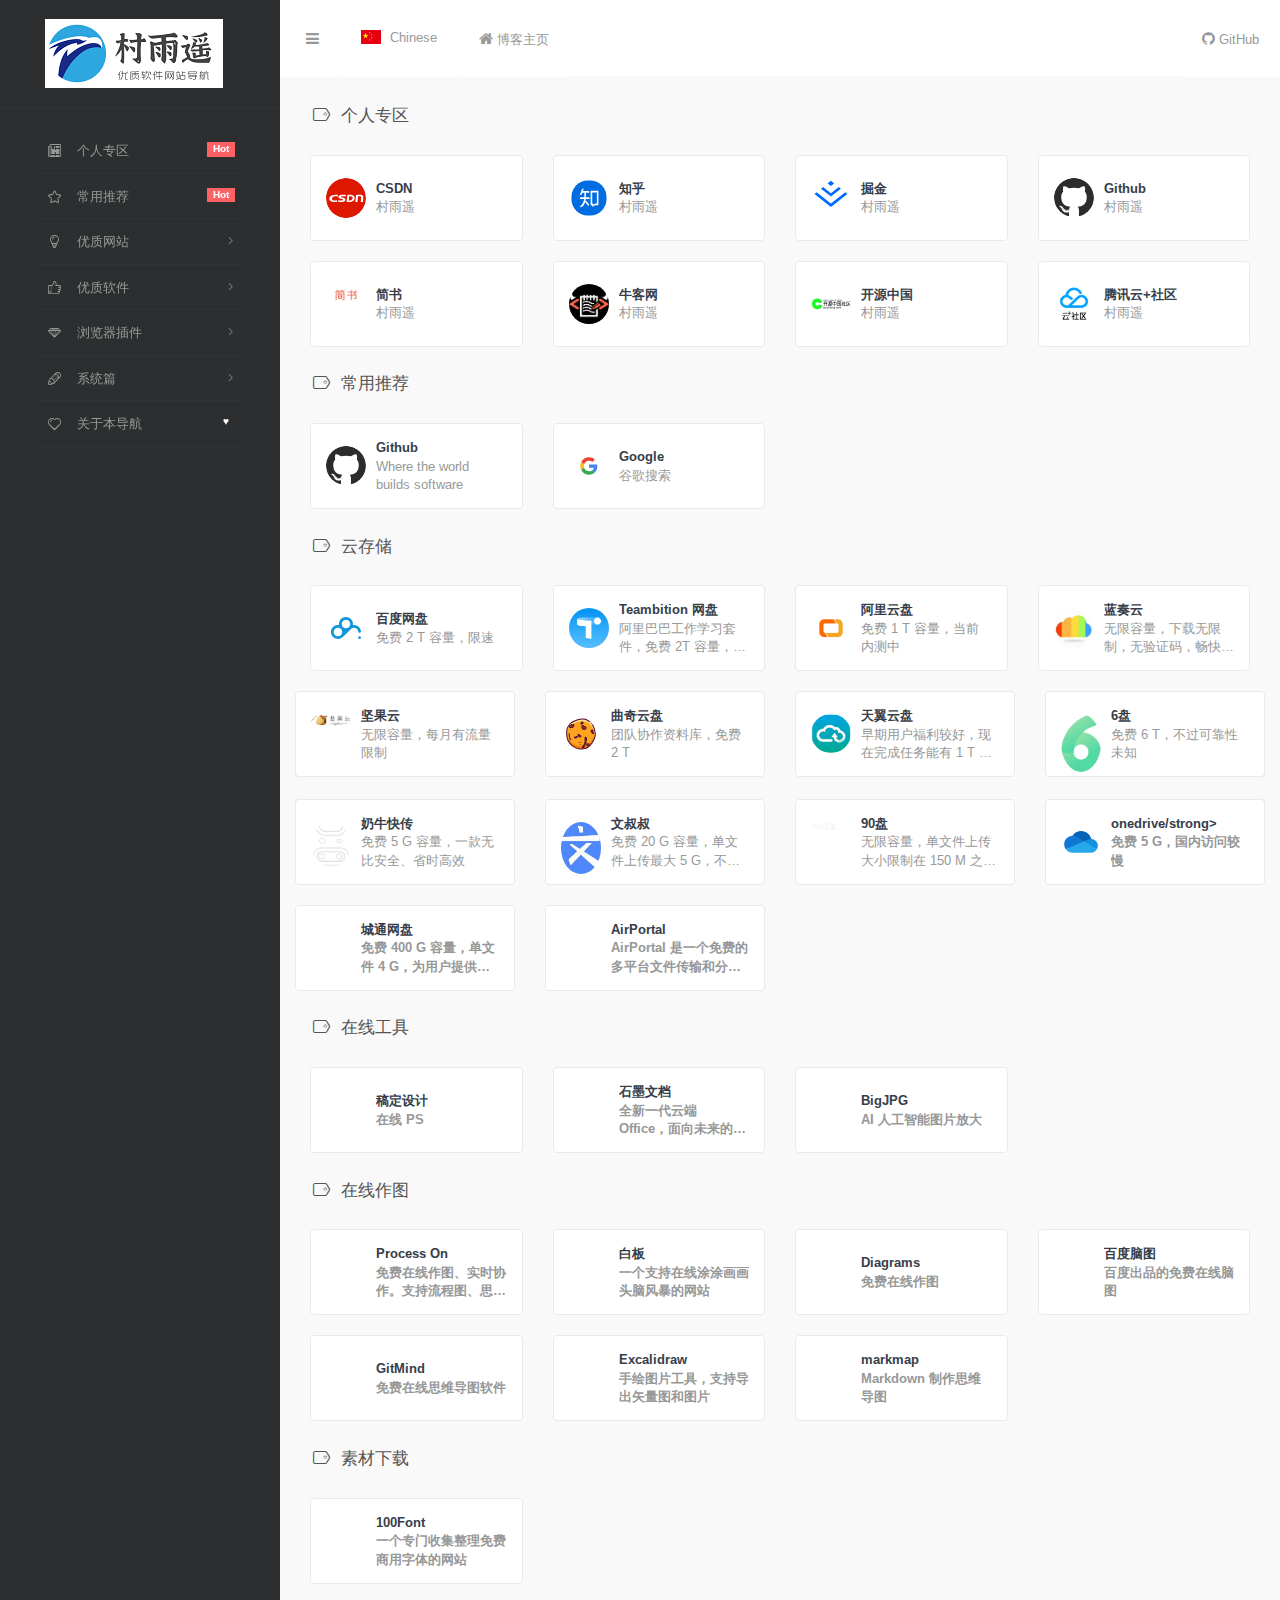
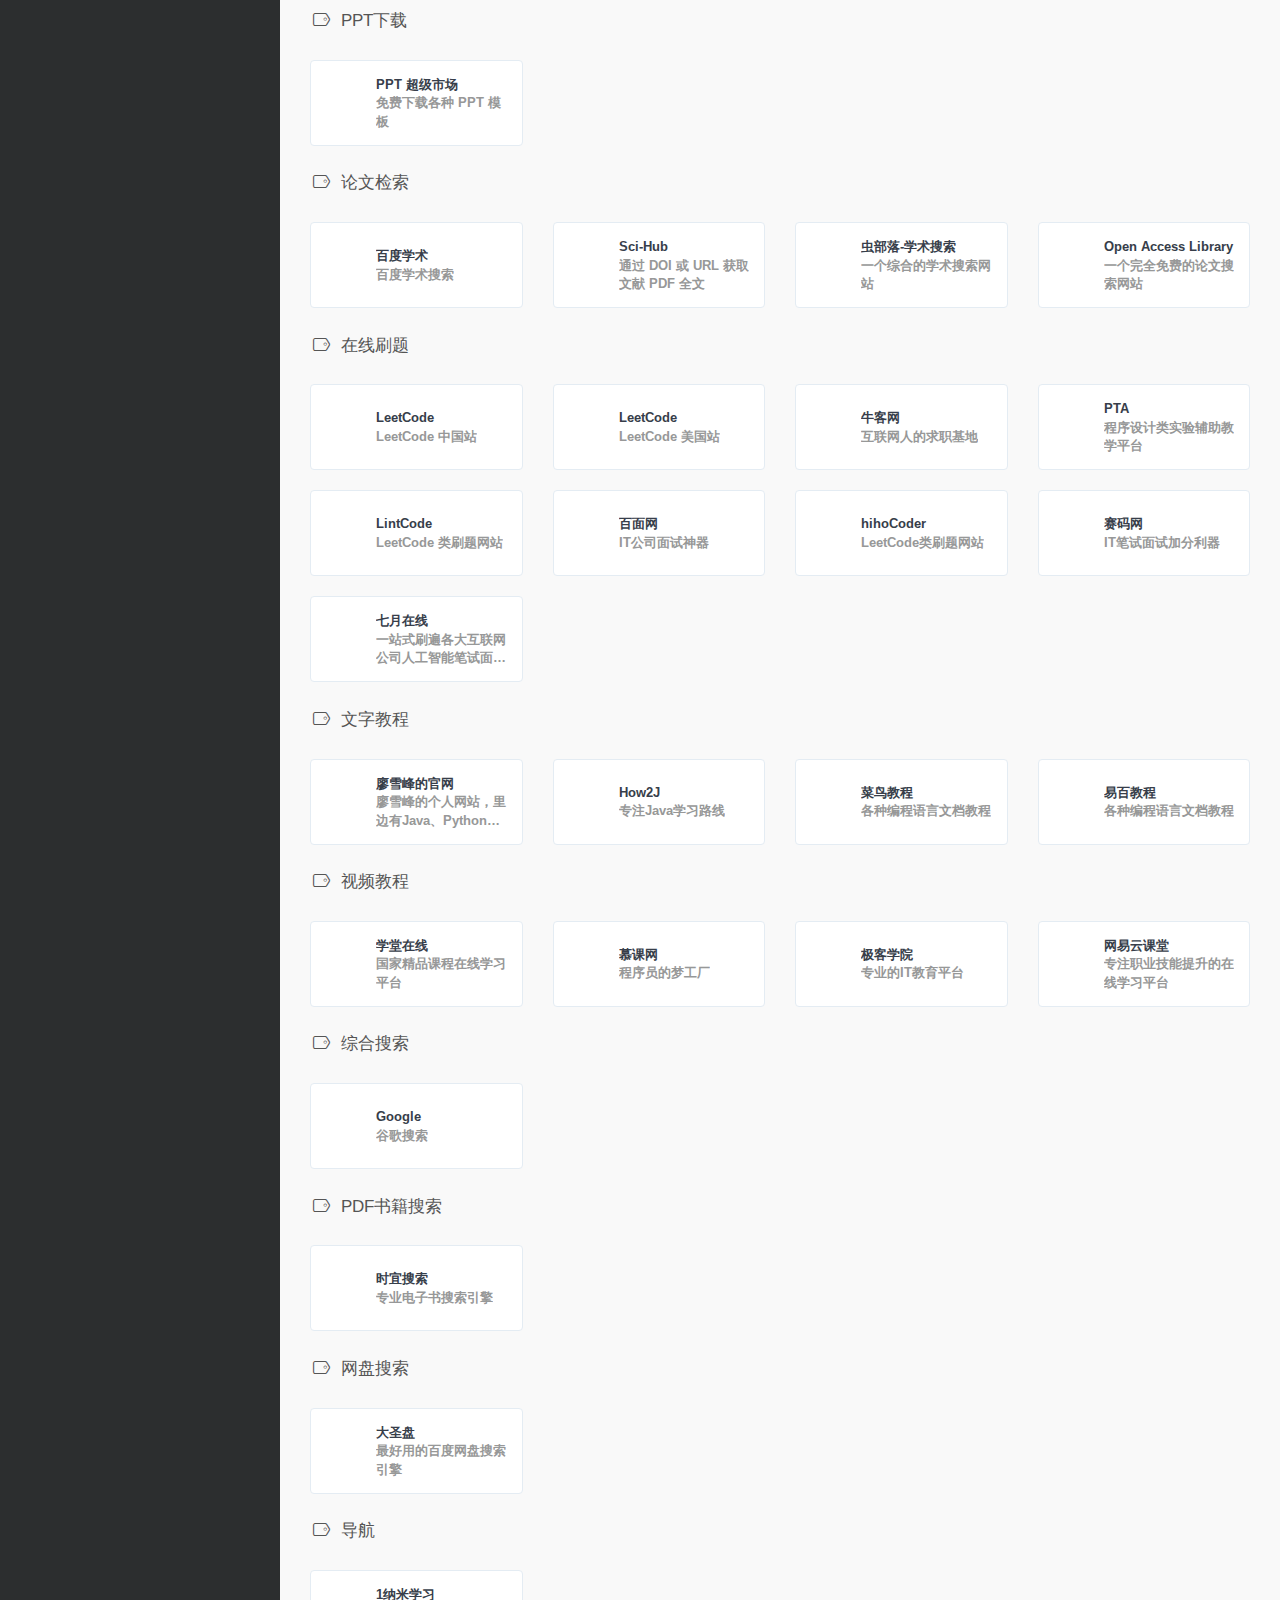
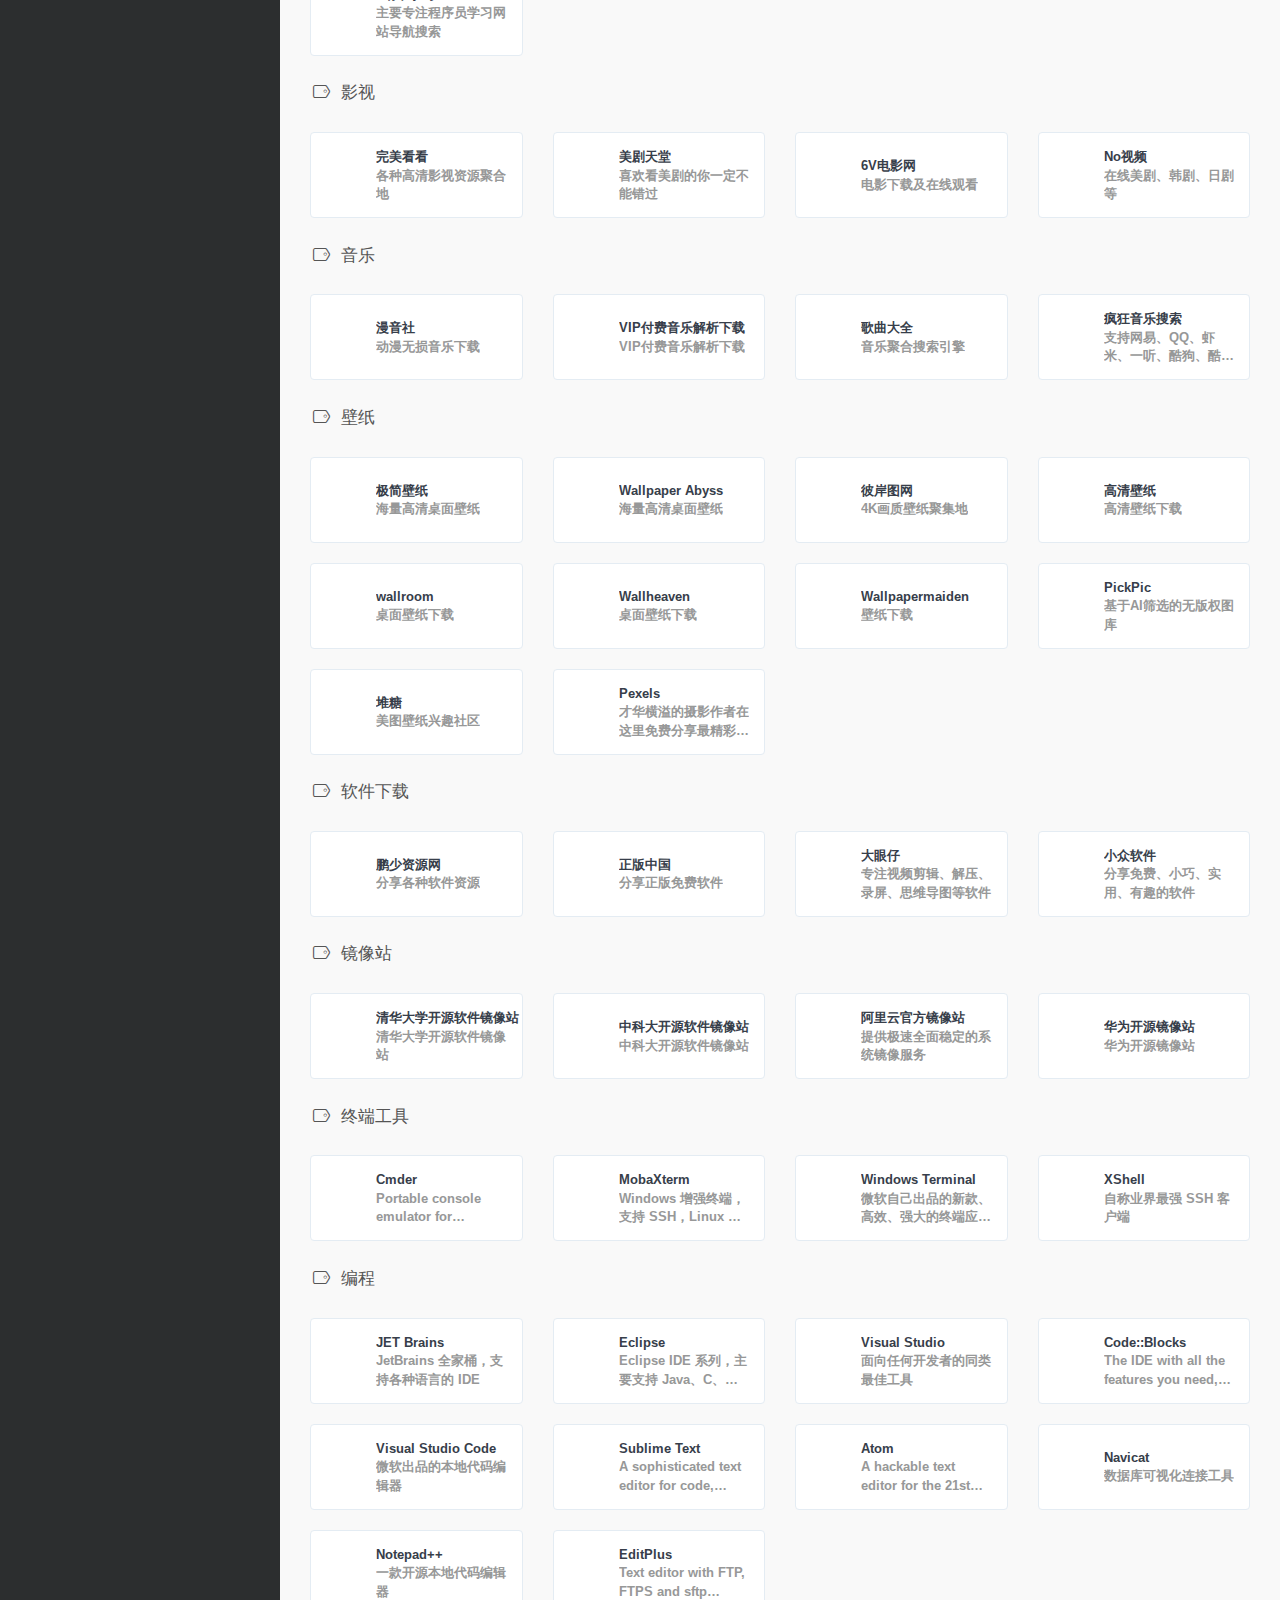
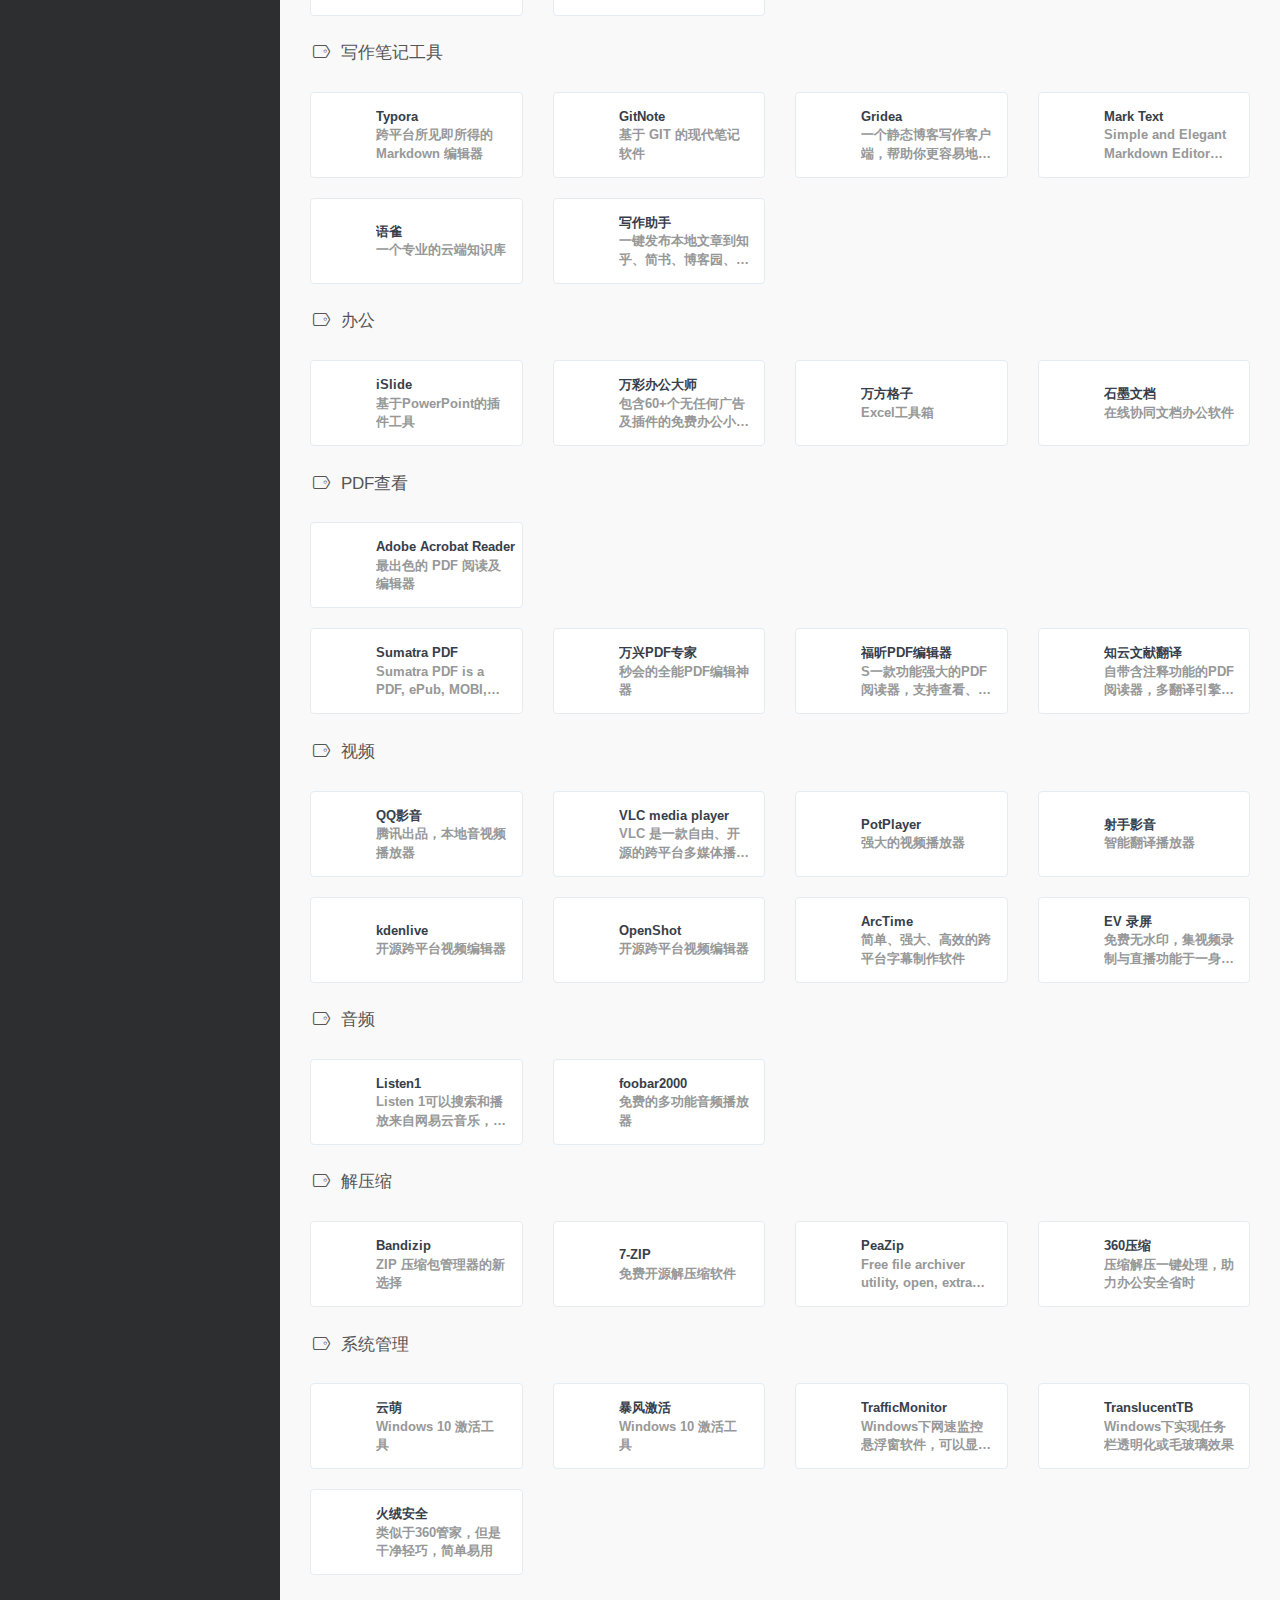
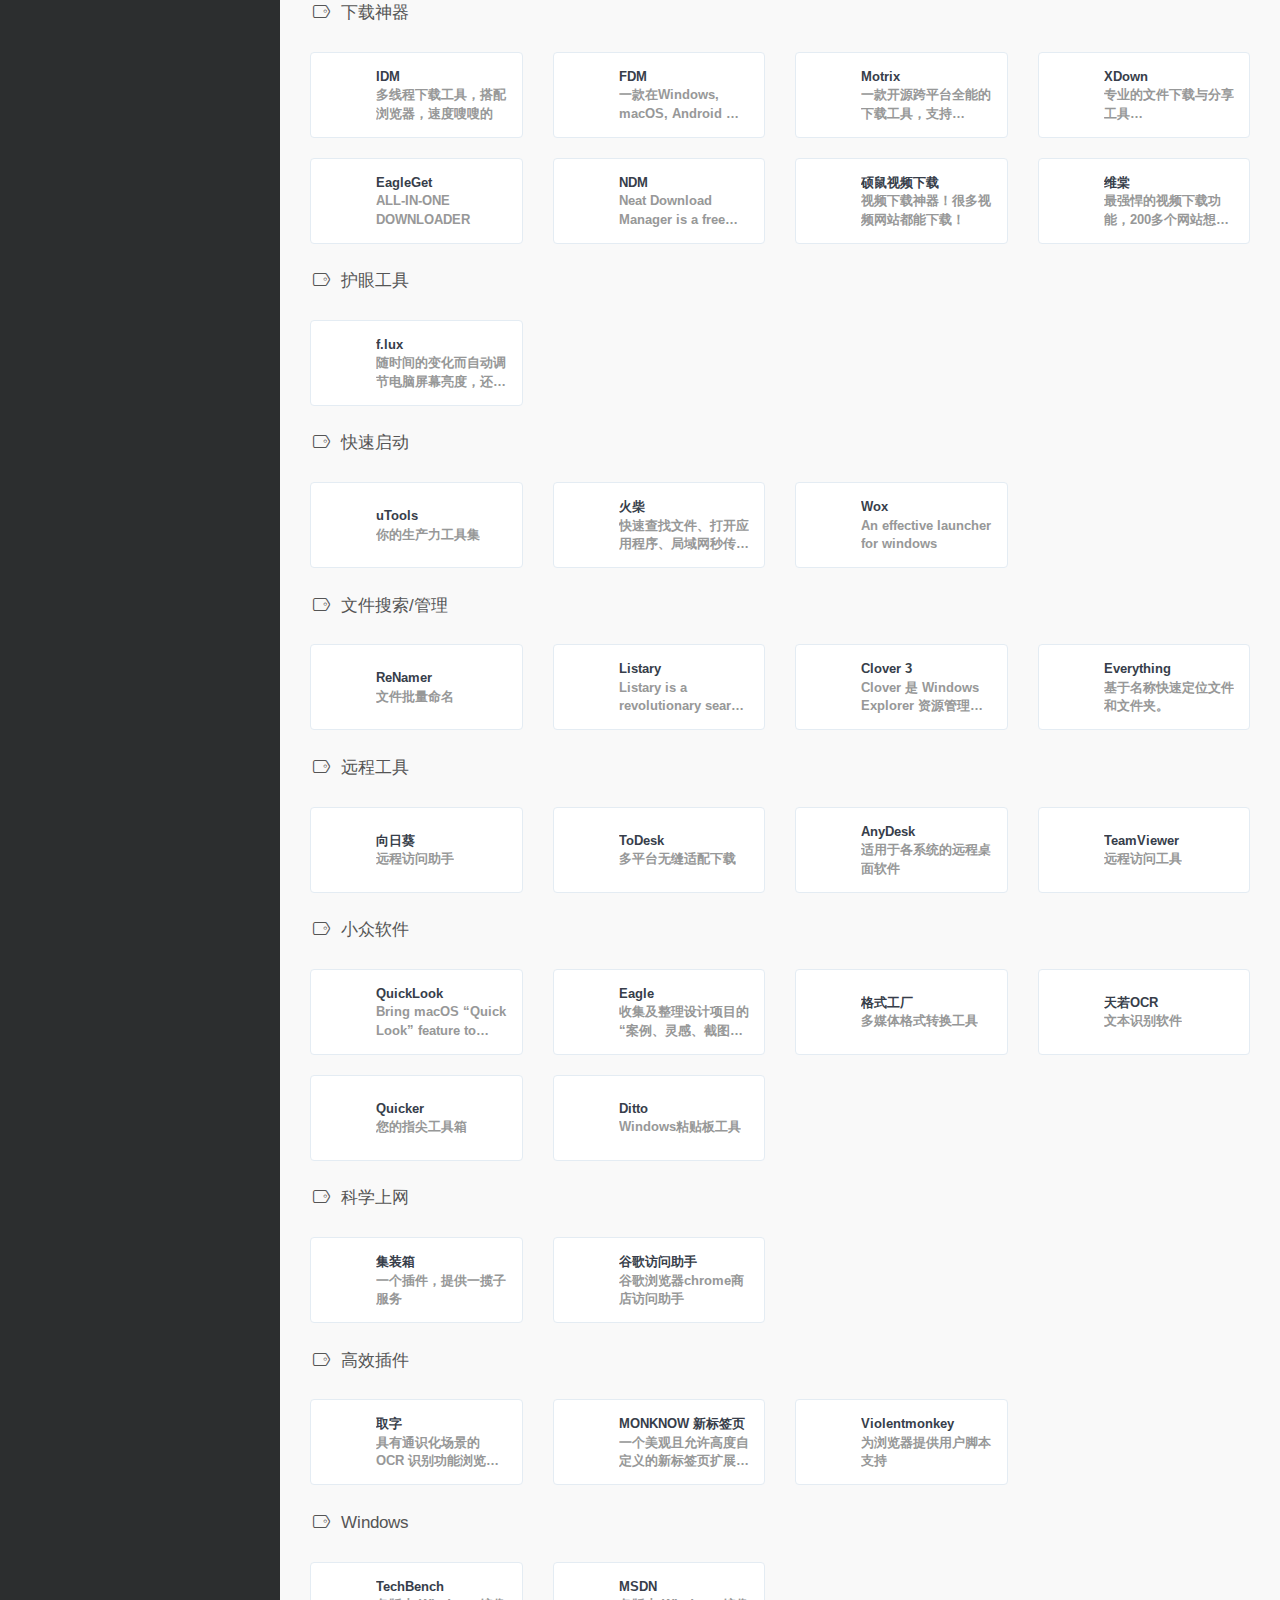
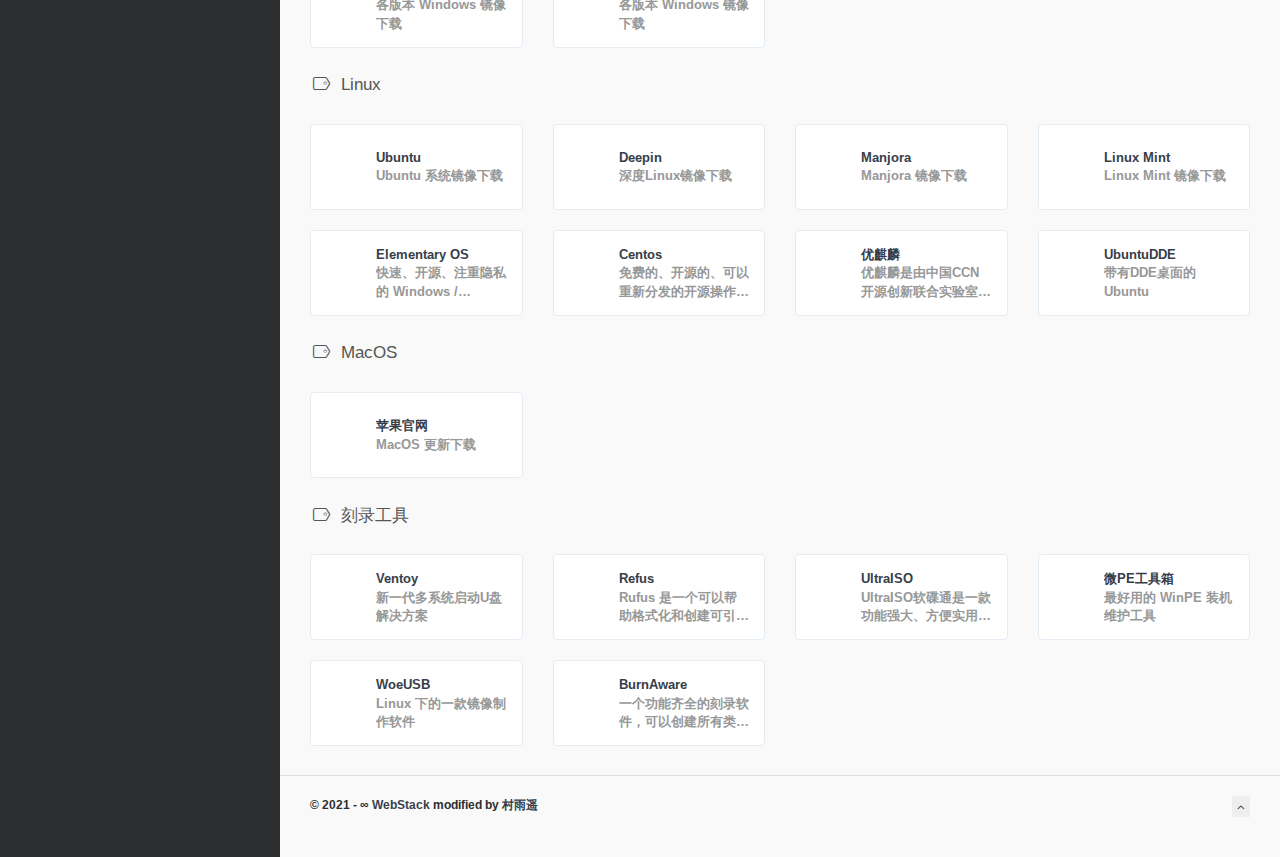
==== commit 6ad5af71: "update" ====
--- a/cn/index.html
+++ b/cn/index.html
@@ -1532,6 +1532,51 @@
                         </div>
                     </div>
                 </div>
+                <div class="col-sm-3">
+                    <div class="xe-widget xe-conversations box2 label-info" onclick="window.open('http://music.zhuolin.wang/', '_blank')" data-toggle="tooltip" data-placement="bottom" title="" data-original-title="http://music.zhuolin.wang/">
+                        <div class="xe-comment-entry">
+                            <a class="xe-user-img">
+                                <img data-src="../assets/images/logos/default.svg" class="lozad img-circle" width="40">
+                            </a>
+                            <div class="xe-comment">
+                                <a href="#" class="xe-user-name overflowClip_1">
+                                    <strong>VIP付费音乐解析下载</strong>
+                                </a>
+                                <p class="overflowClip_2">VIP付费音乐解析下载</p>
+                            </div>
+                        </div>
+                    </div>
+                </div>
+                <div class="col-sm-3">
+                    <div class="xe-widget xe-conversations box2 label-info" onclick="window.open('http://www.gequdaquan.net/gqss/', '_blank')" data-toggle="tooltip" data-placement="bottom" title="" data-original-title="http://www.gequdaquan.net/gqss/">
+                        <div class="xe-comment-entry">
+                            <a class="xe-user-img">
+                                <img data-src="../assets/images/logos/default.svg" class="lozad img-circle" width="40">
+                            </a>
+                            <div class="xe-comment">
+                                <a href="#" class="xe-user-name overflowClip_1">
+                                    <strong>歌曲大全</strong>
+                                </a>
+                                <p class="overflowClip_2">音乐聚合搜索引擎</p>
+                            </div>
+                        </div>
+                    </div>
+                </div>
+                <div class="col-sm-3">
+                    <div class="xe-widget xe-conversations box2 label-info" onclick="window.open('http://music.ifkdy.com/', '_blank')" data-toggle="tooltip" data-placement="bottom" title="" data-original-title="http://music.ifkdy.com/">
+                        <div class="xe-comment-entry">
+                            <a class="xe-user-img">
+                                <img data-src="../assets/images/logos/default.svg" class="lozad img-circle" width="40">
+                            </a>
+                            <div class="xe-comment">
+                                <a href="#" class="xe-user-name overflowClip_1">
+                                    <strong>疯狂音乐搜索</strong>
+                                </a>
+                                <p class="overflowClip_2">支持网易、QQ、虾米、一听、酷狗、酷我、咪咕、5sing...</p>
+                            </div>
+                        </div>
+                    </div>
+                </div>
             </div>
             <br />
             <!-- END 音乐 -->
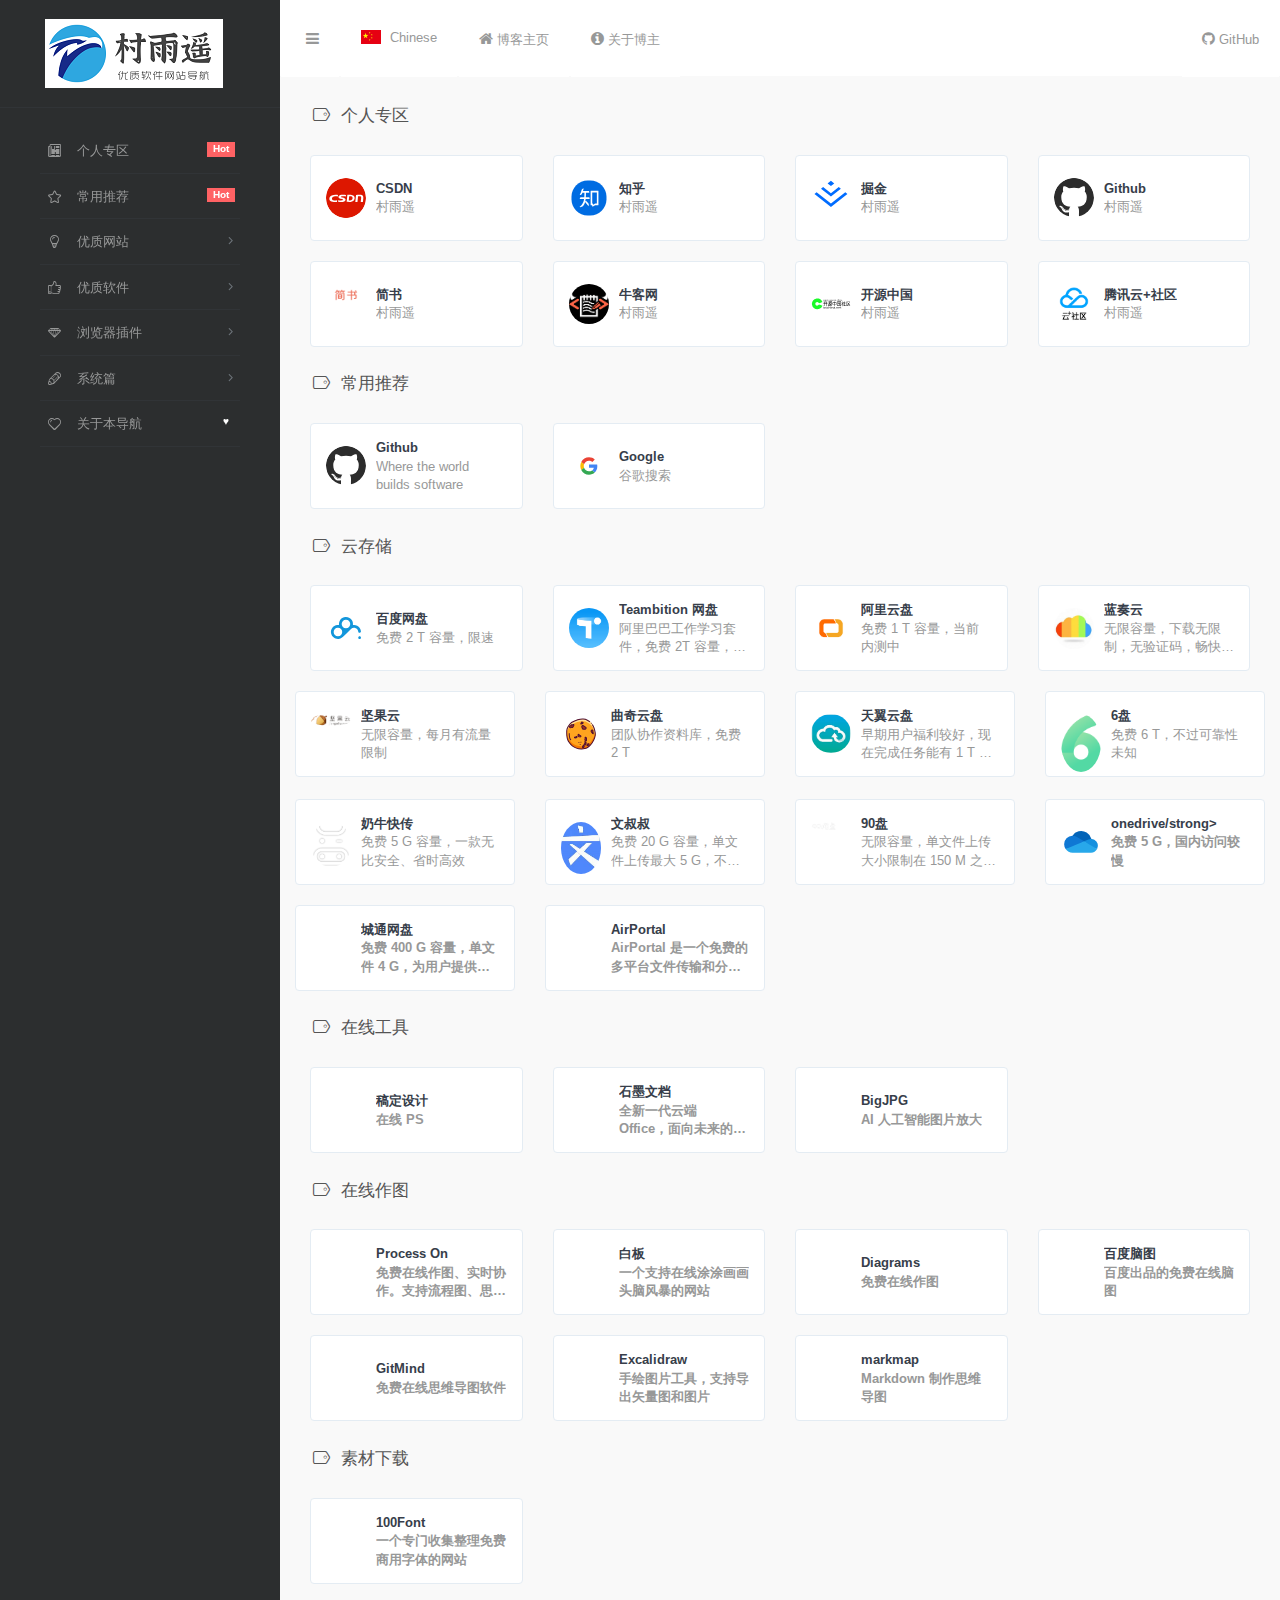
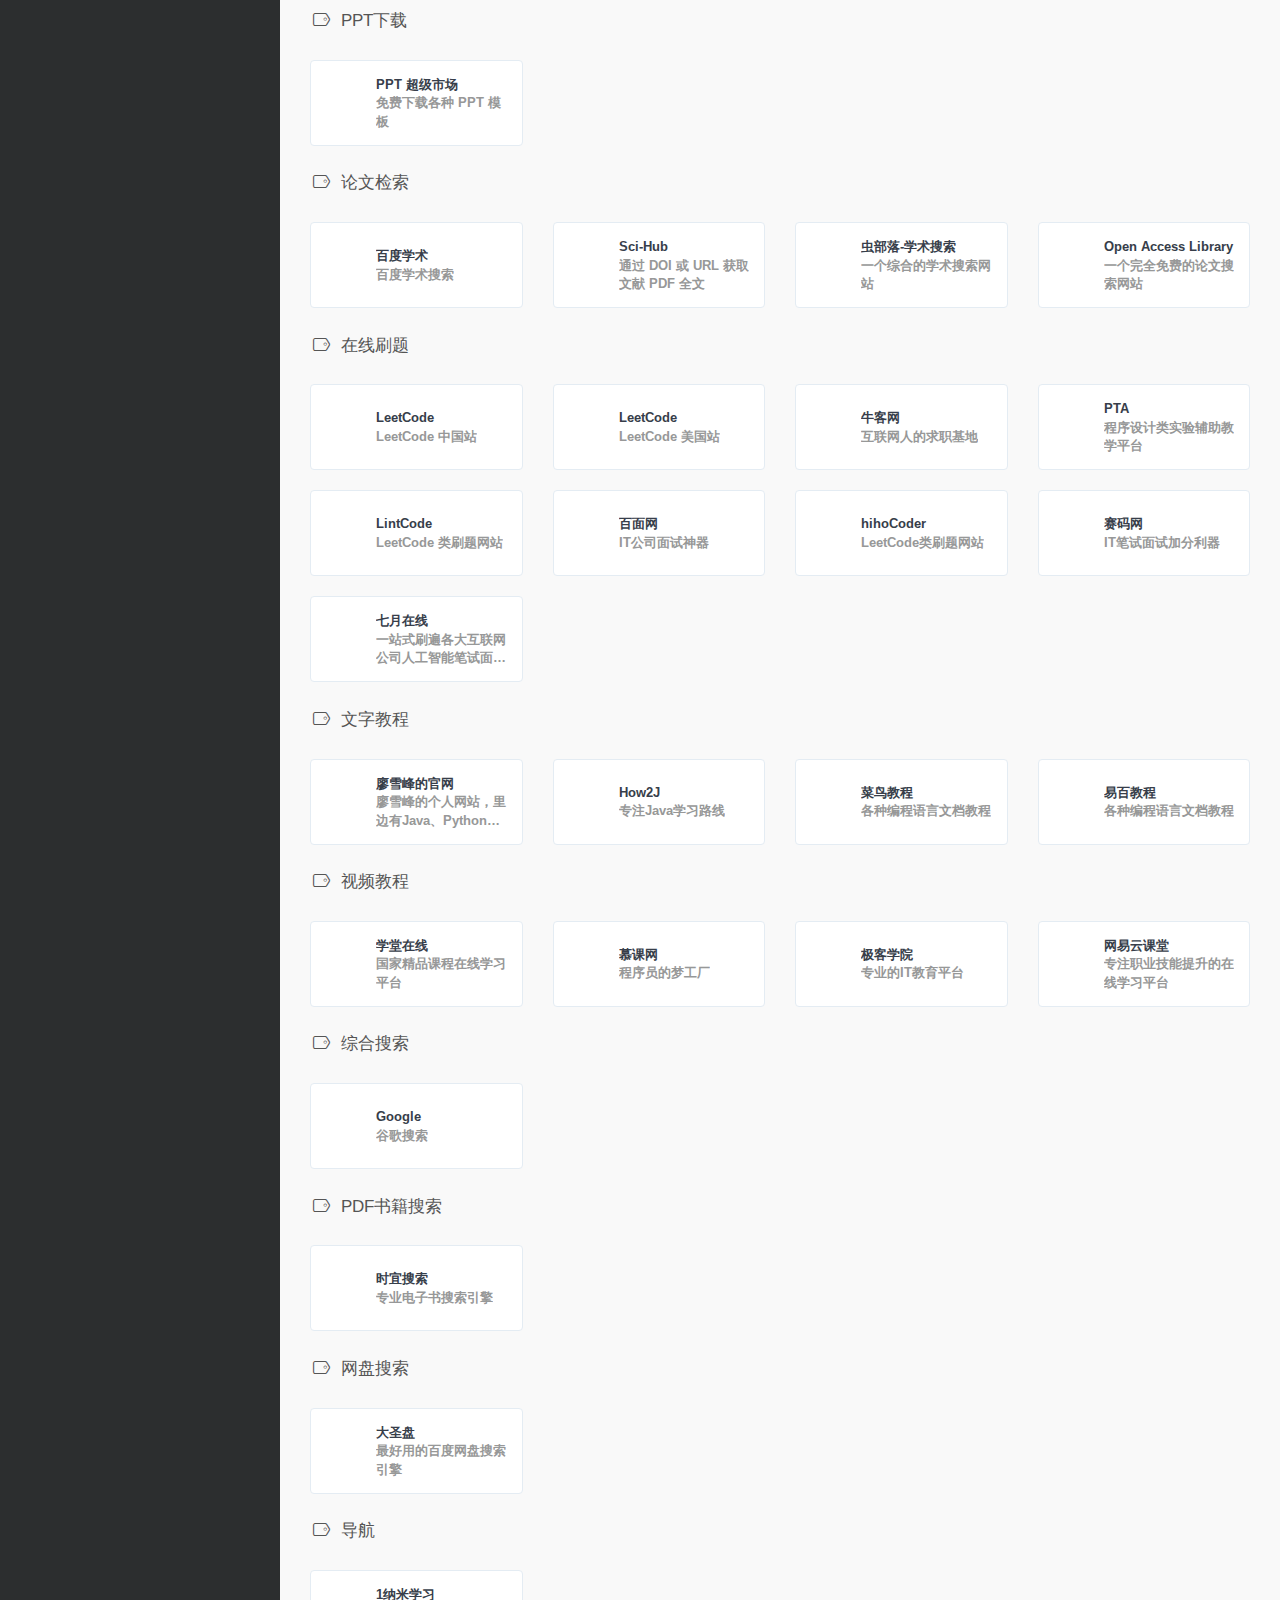
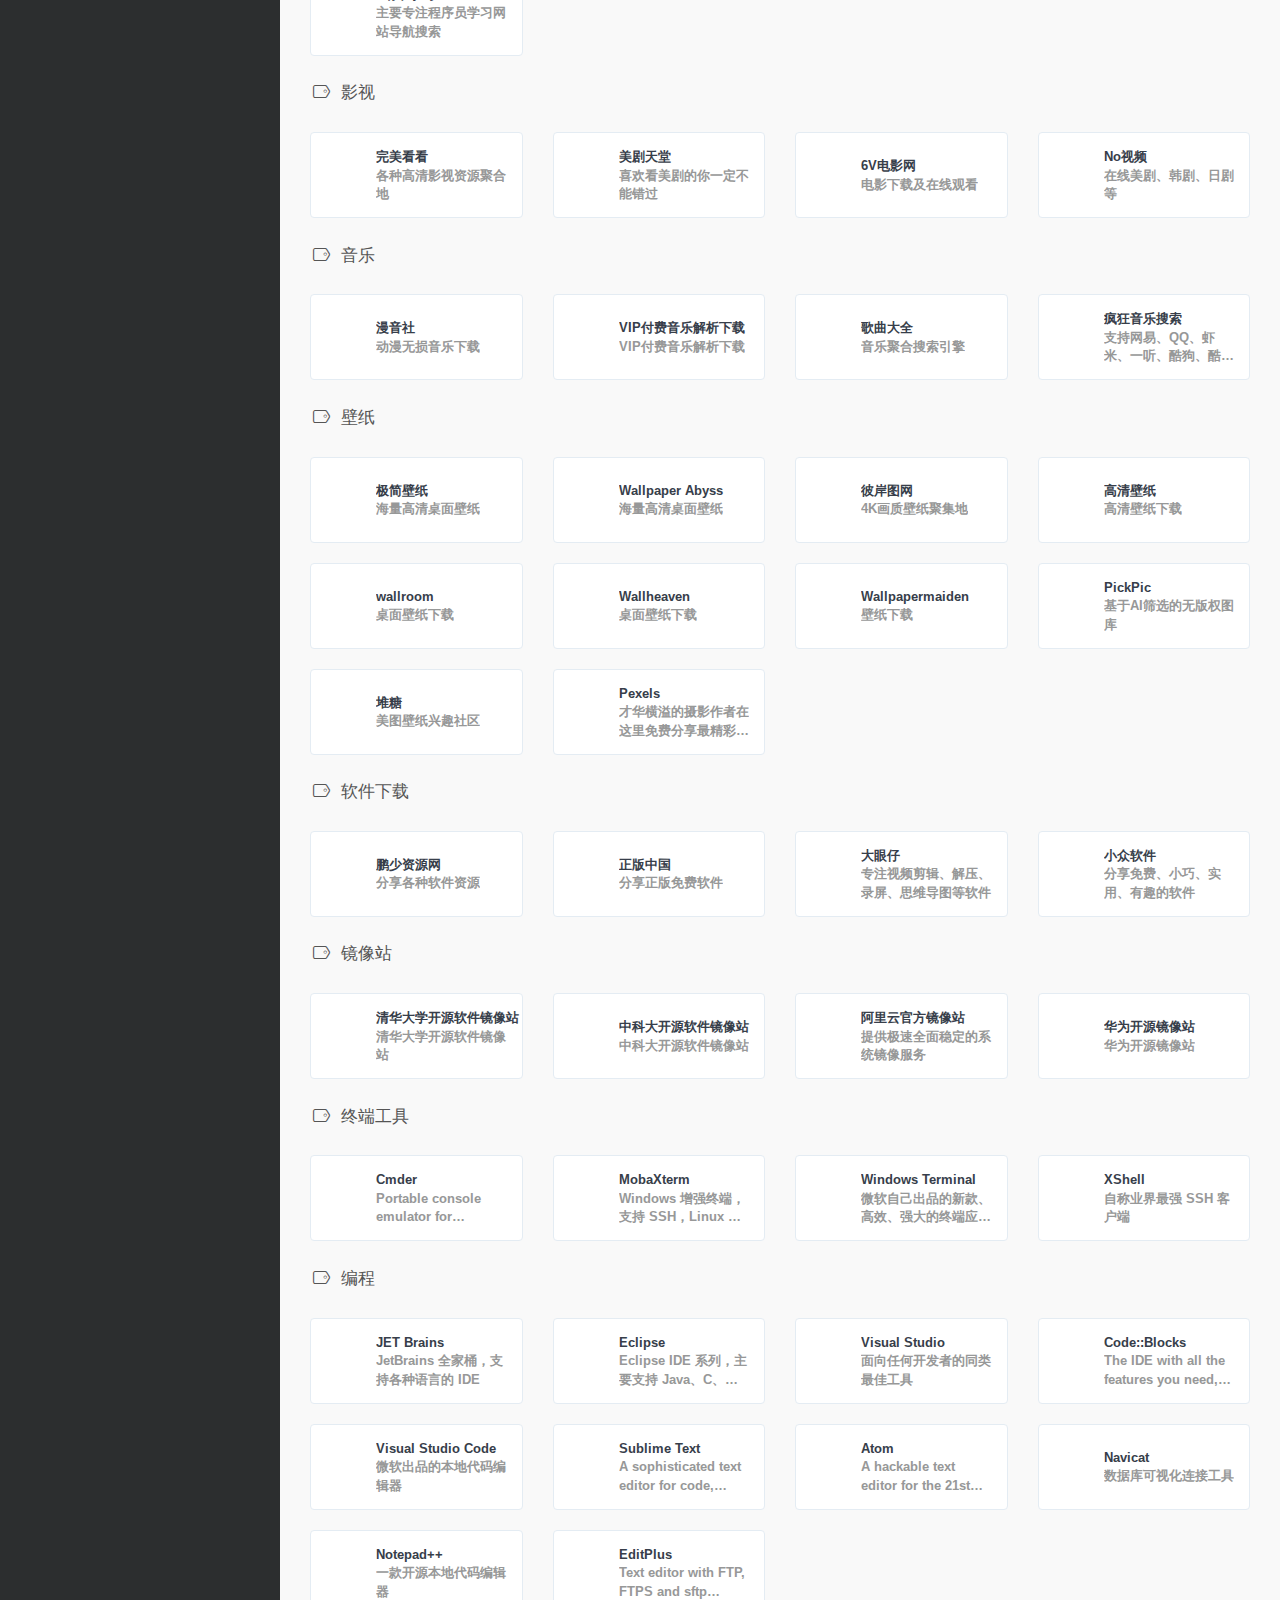
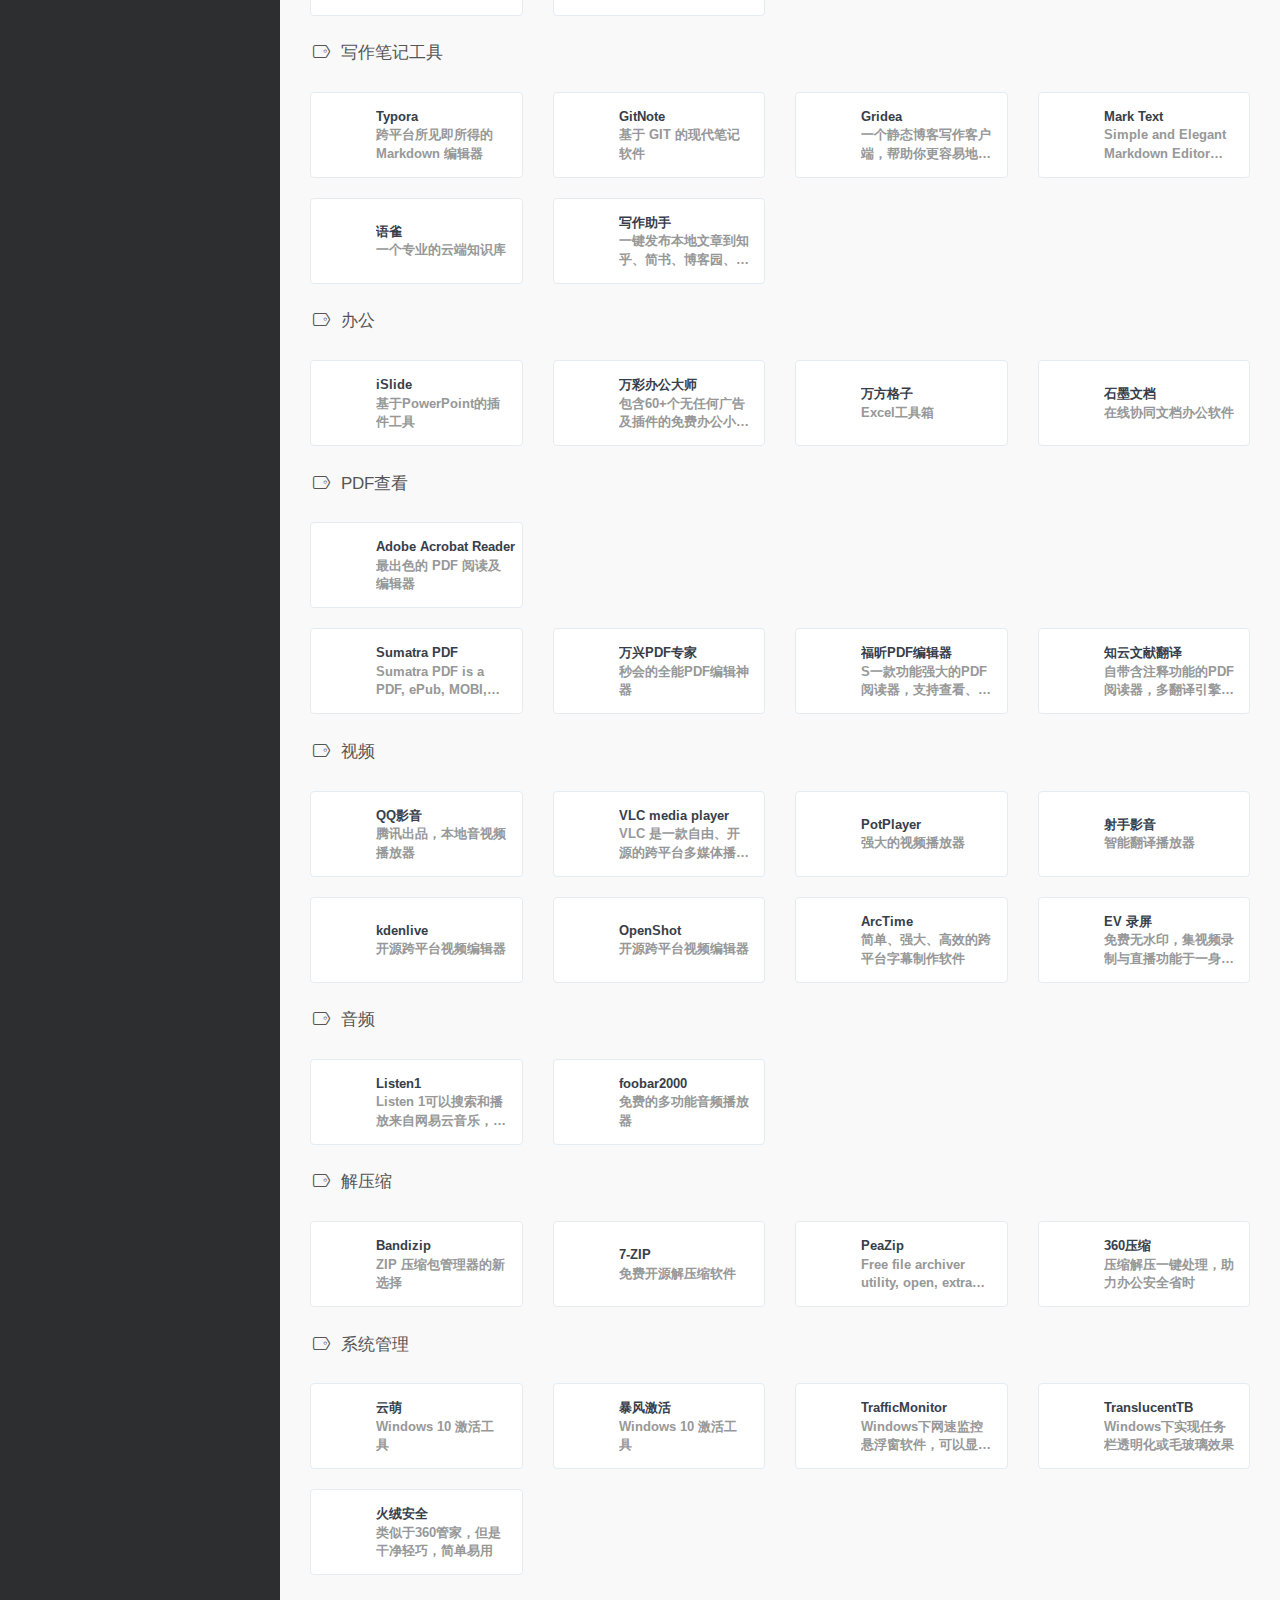
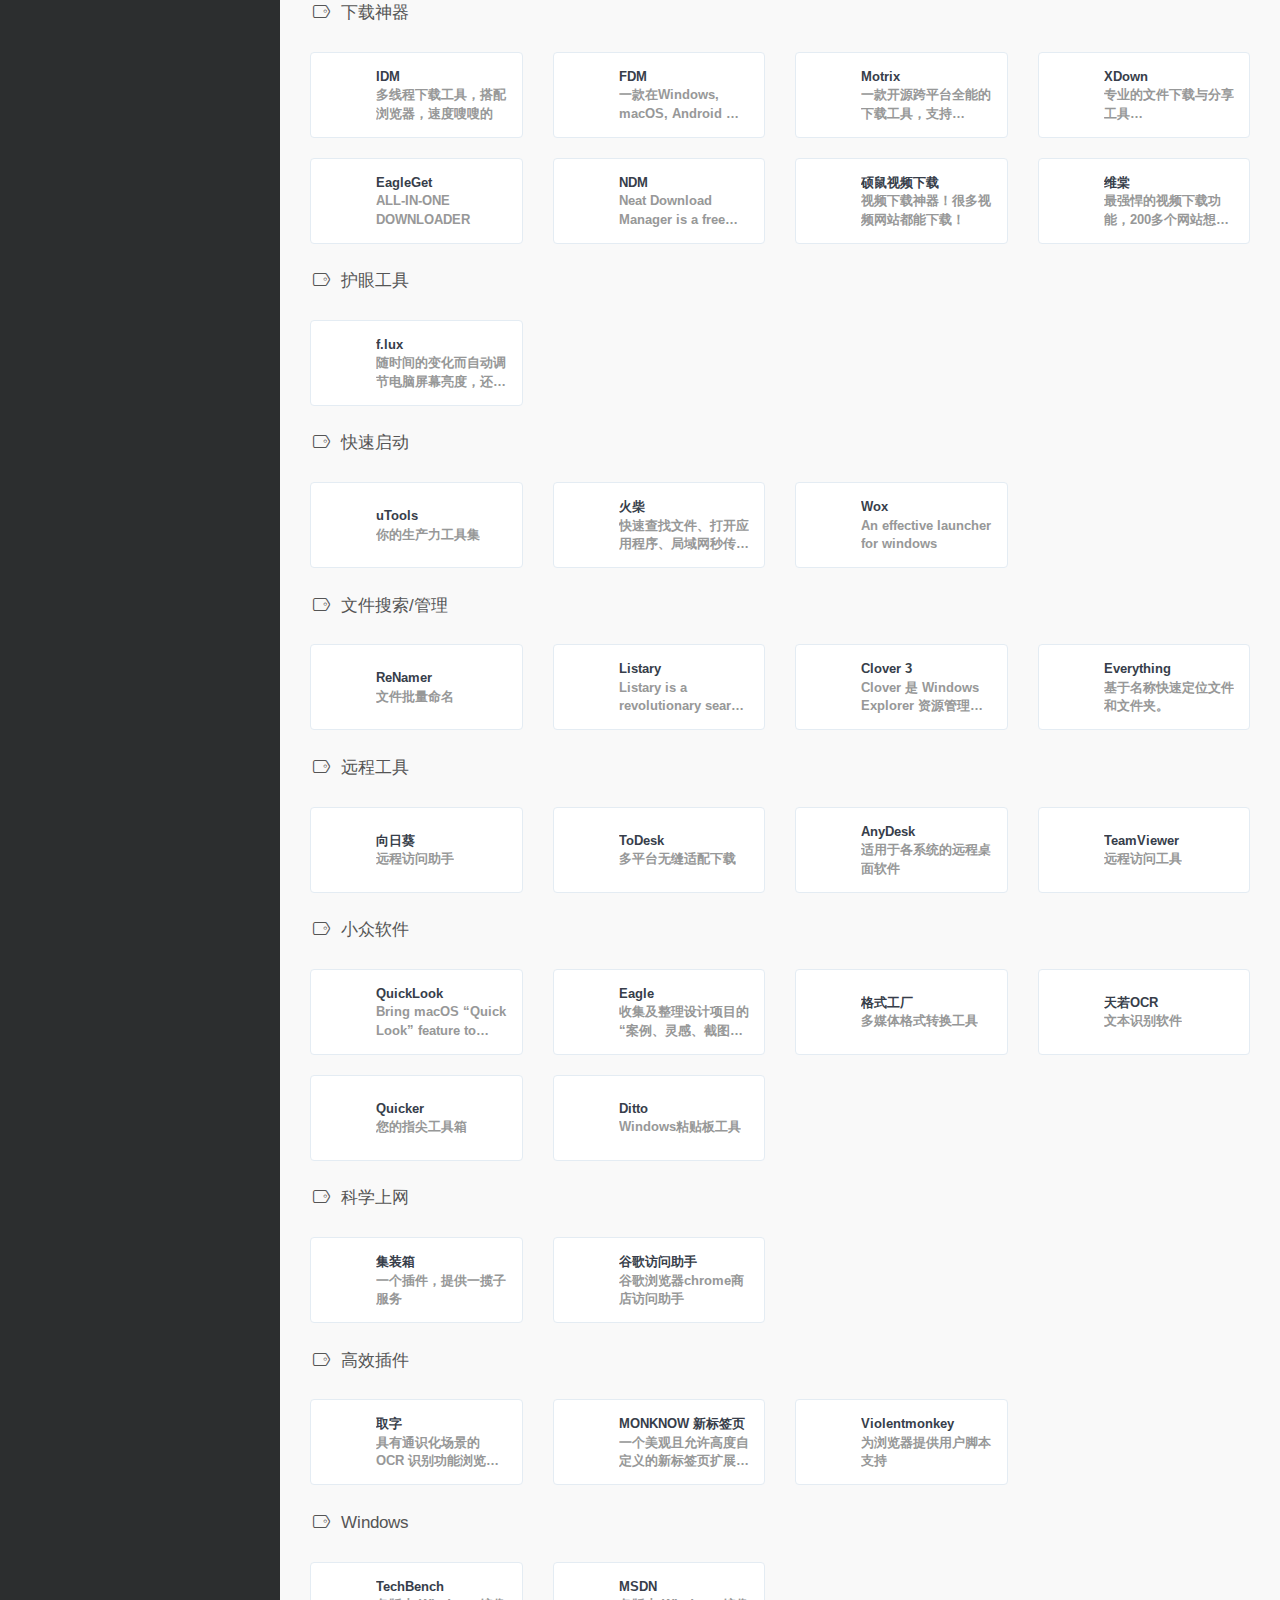
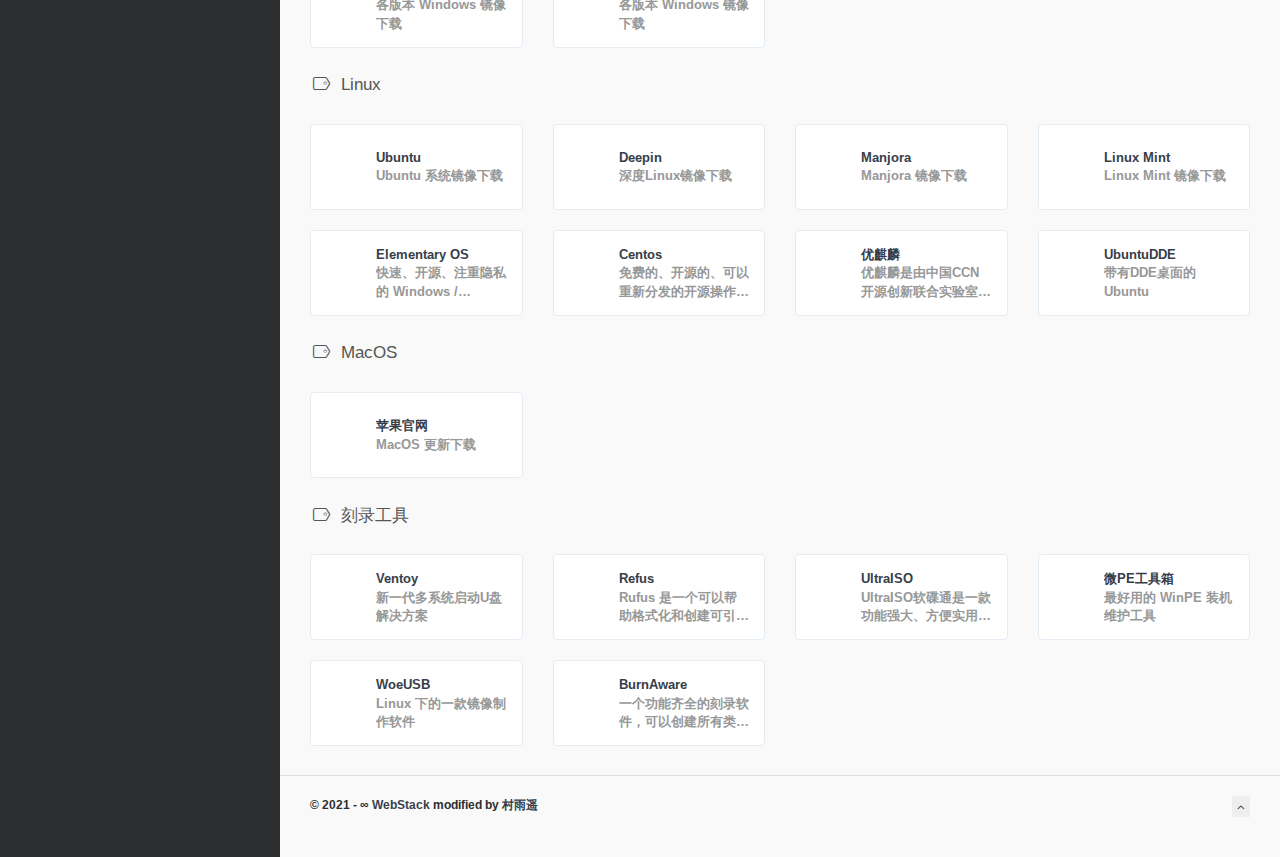
==== commit cd27427b: "update" ====
--- a/cn/index.html
+++ b/cn/index.html
@@ -2,11 +2,11 @@
 <html lang="zh">
 
 <head>
-    <script async src = "//pagead2.googlesyndication.com/pagead/js/adsbygoogle.js" >
+    <!-- <script async src = "//pagead2.googlesyndication.com/pagead/js/adsbygoogle.js" >
     </script>
     <script>
     (adsbygoogle = window.adsbygoogle || []).push({
-        google_ad_client: "ca-pub-8550836177608334",
+        google_ad_client: "",
         enable_page_level_ads: true
     });
     </script>
@@ -18,7 +18,7 @@
       var s = document.getElementsByTagName("script")[0]; 
       s.parentNode.insertBefore(hm, s);
     })();
-    </script>
+    </script> -->
     <meta charset="utf-8">
     <meta http-equiv="X-UA-Compatible" content="IE=edge">
     <meta name="viewport" content="width=device-width, initial-scale=1.0" />
@@ -56,6 +56,8 @@
 </head>
 
 <body class="page-body">
+    <!-- 搜索框 -->
+
     <!-- skin-white -->
     <div class="page-container">
         <!-- 侧边栏 -->
@@ -367,6 +369,13 @@
                     <li class="hidden-sm hidden-xs">
                         <a href="https://cunyu1943.site" target="_blank">
                             <i class="fa-home"></i>  博客主页
+                        </a>
+                    </li>
+                </ul>
+                <ul class="user-info-menu left-links list-inline list-unstyled">
+                    <li class="hidden-sm hidden-xs">
+                        <a href="https://cunyu1943.site/about/" target="_blank">
+                            <i class="fa-info-circle"></i>  关于博主
                         </a>
                     </li>
                 </ul>
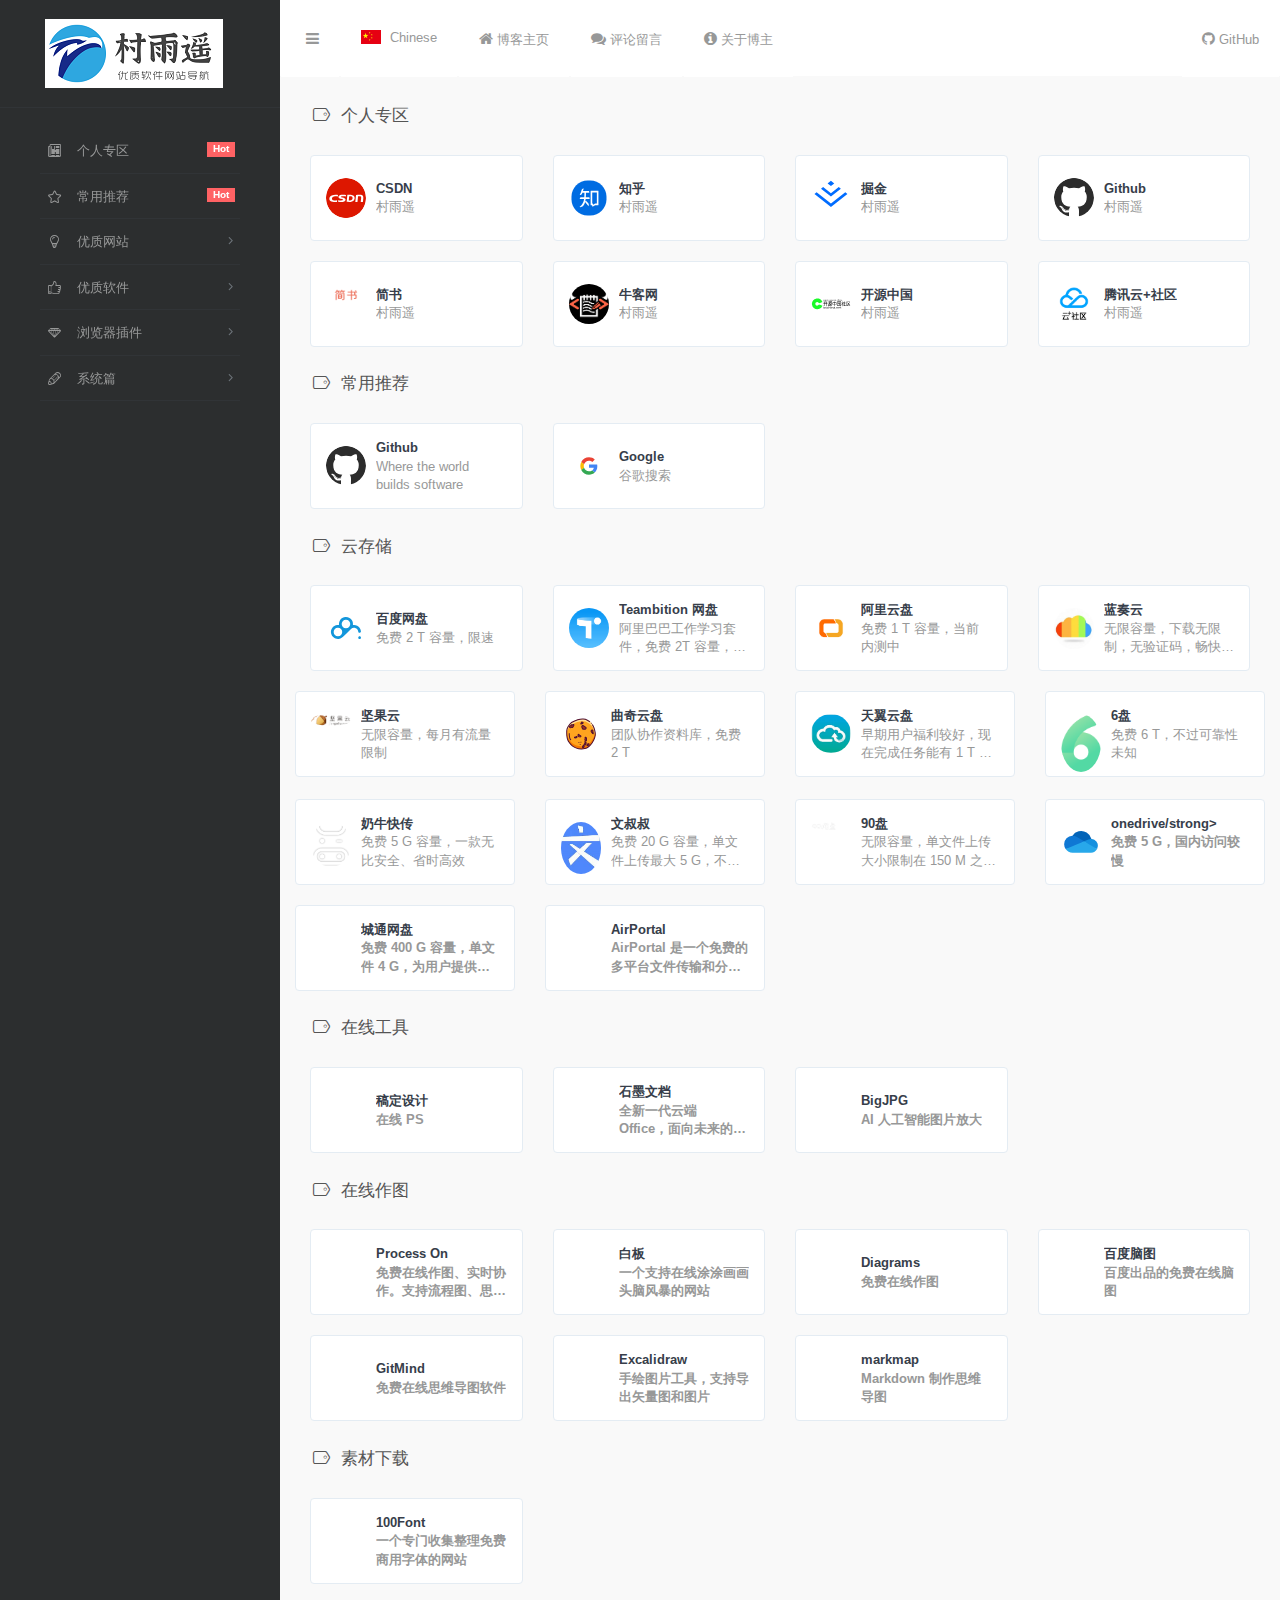
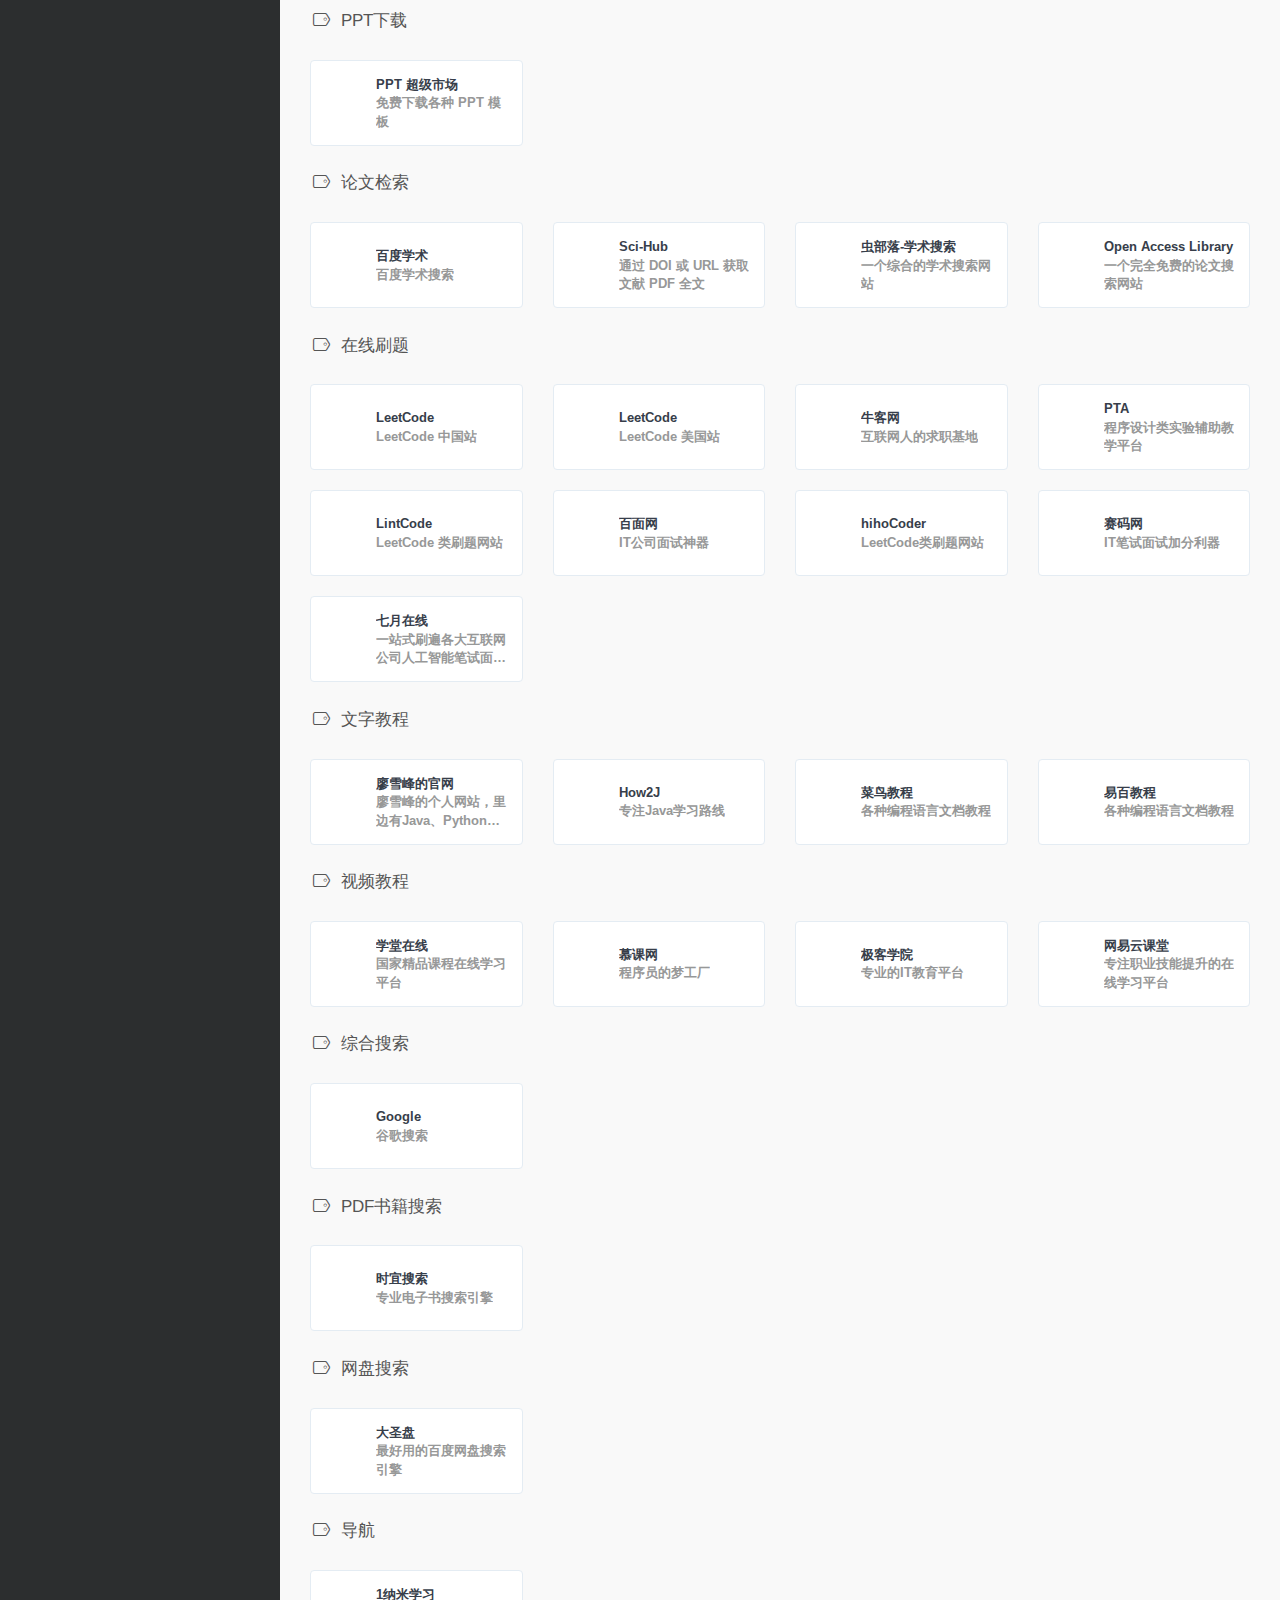
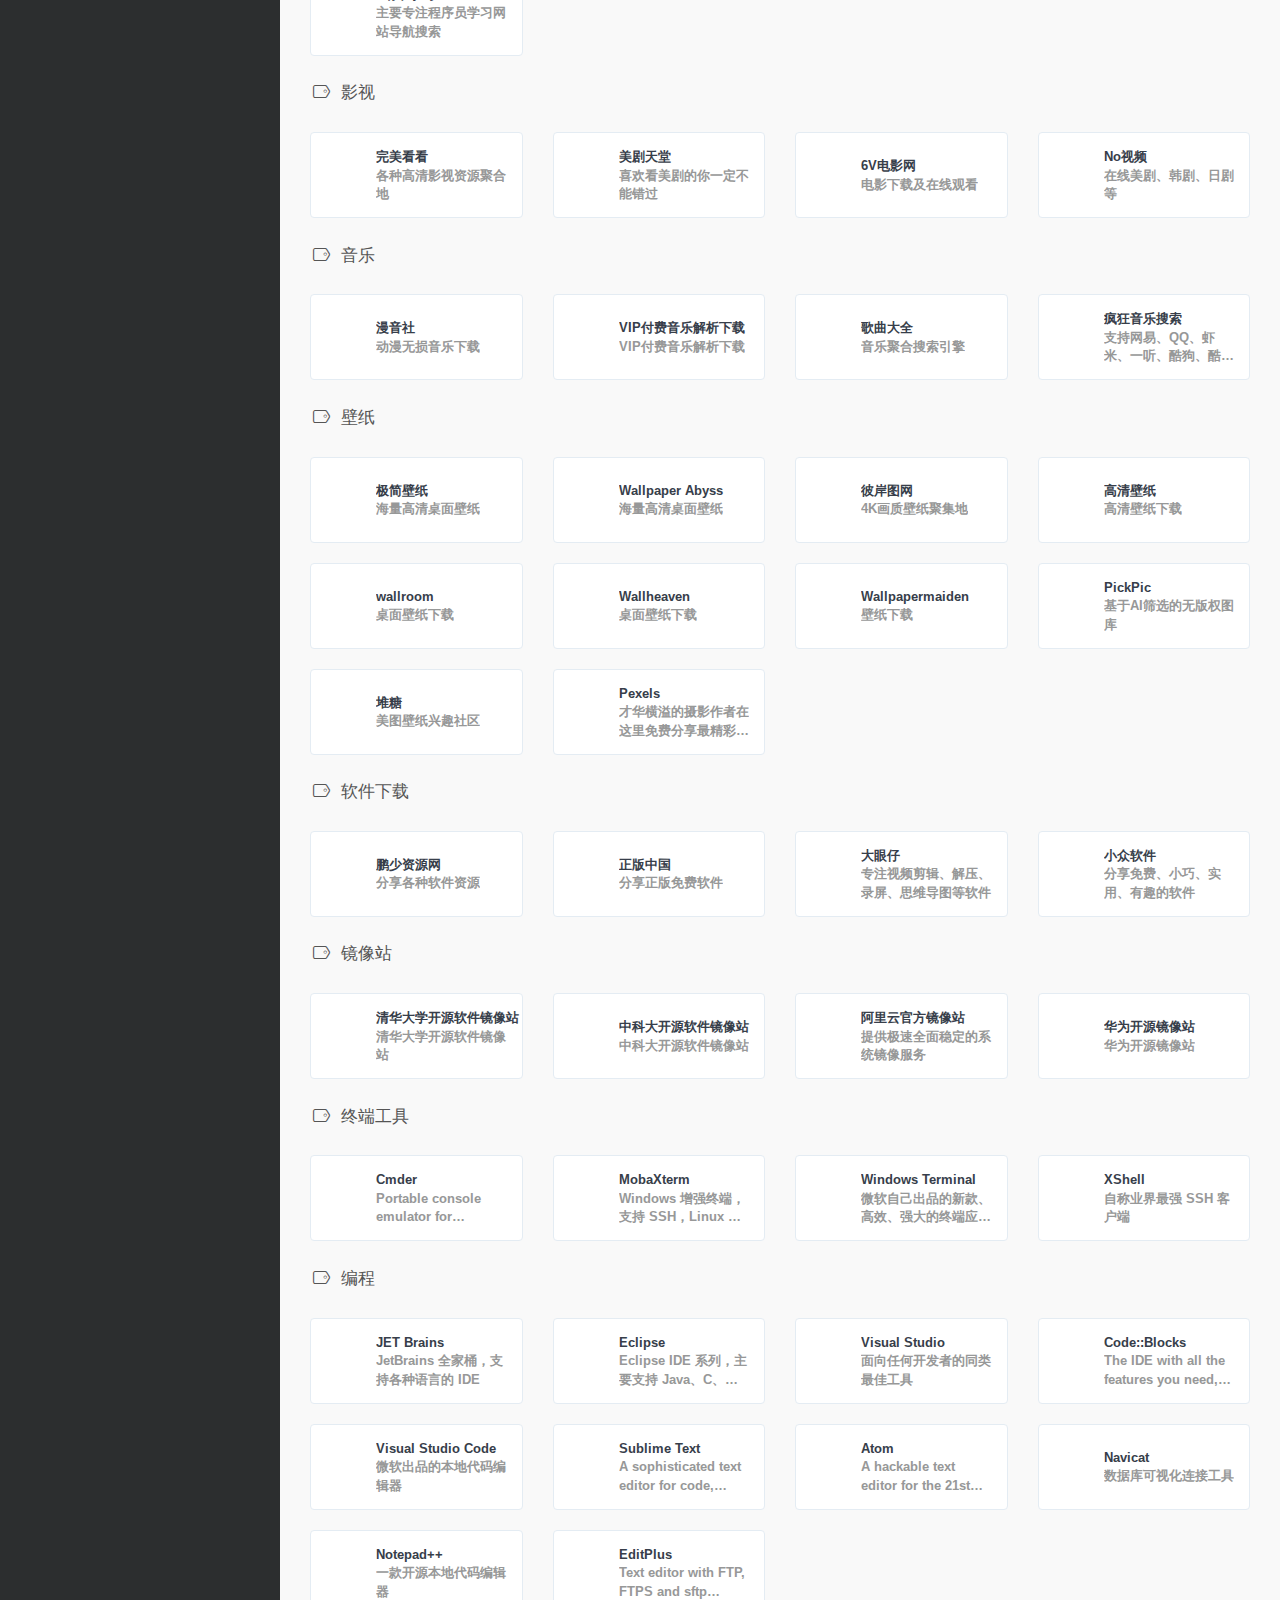
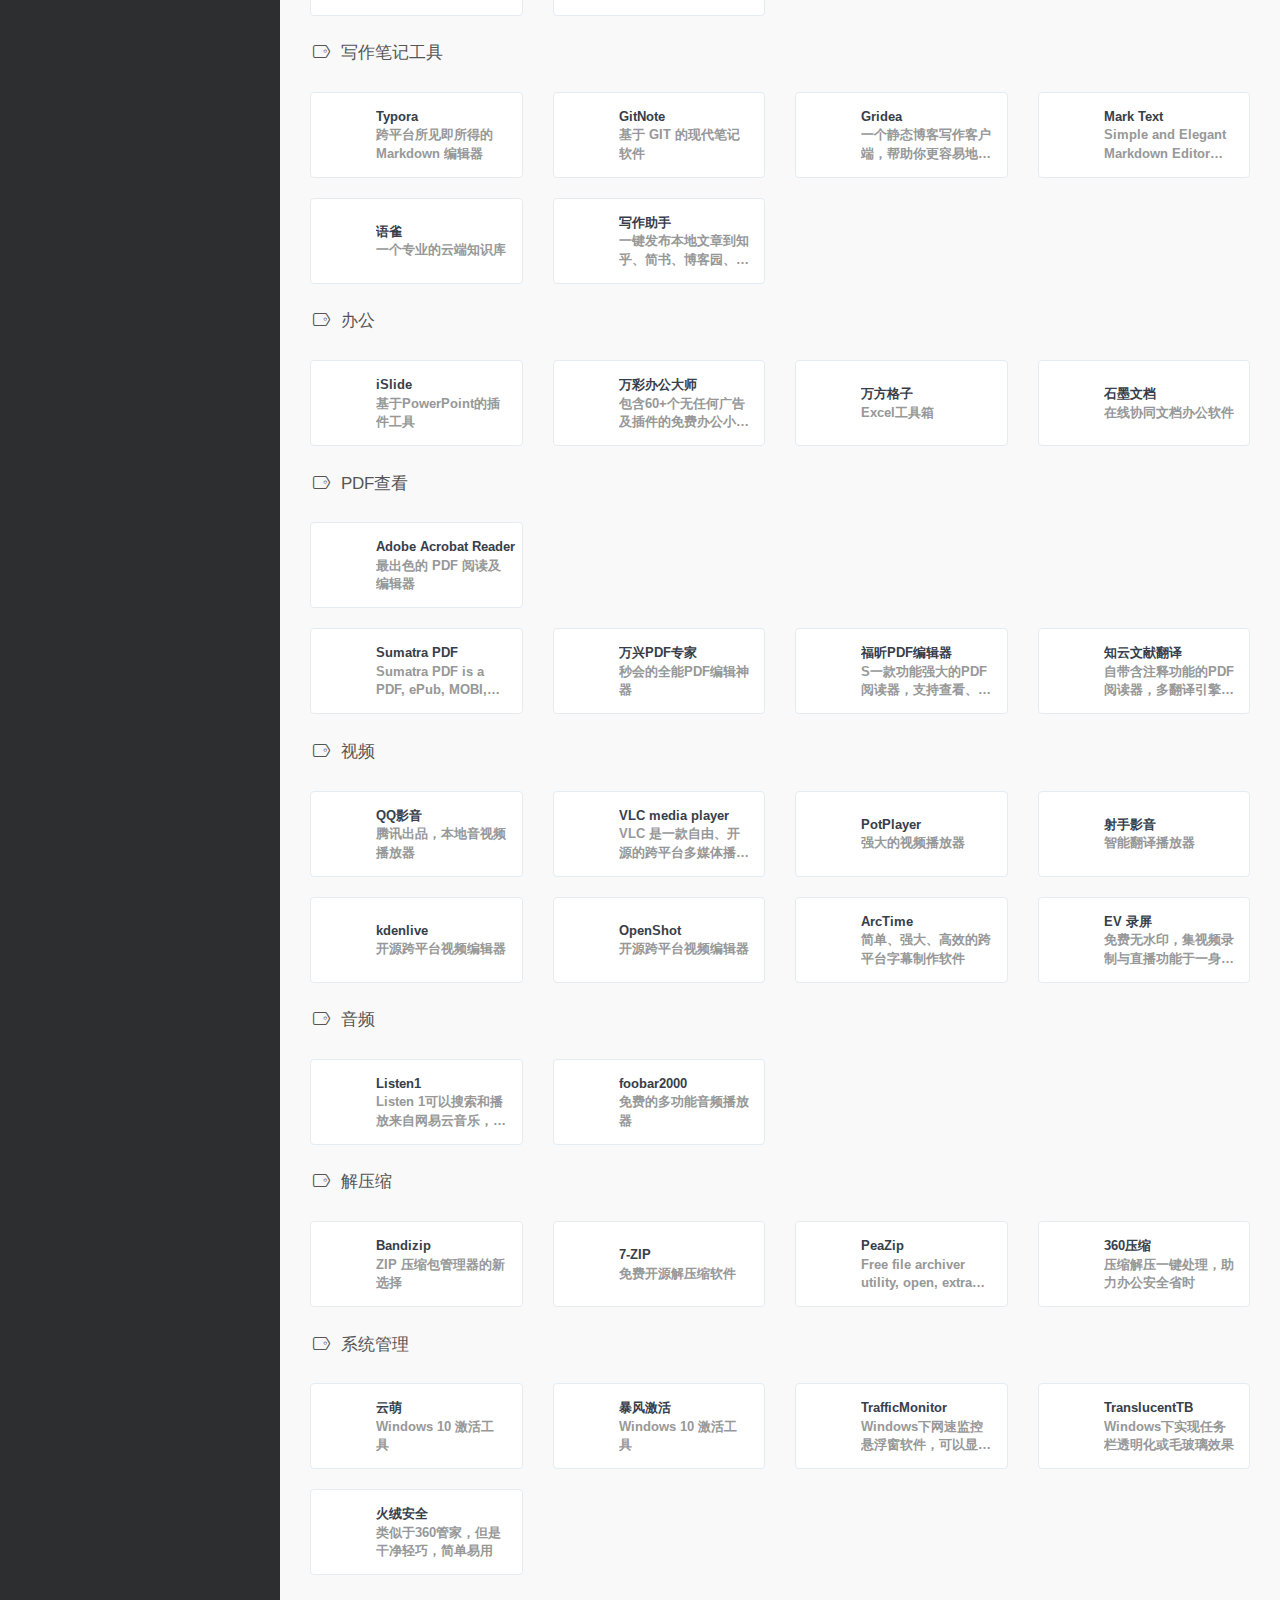
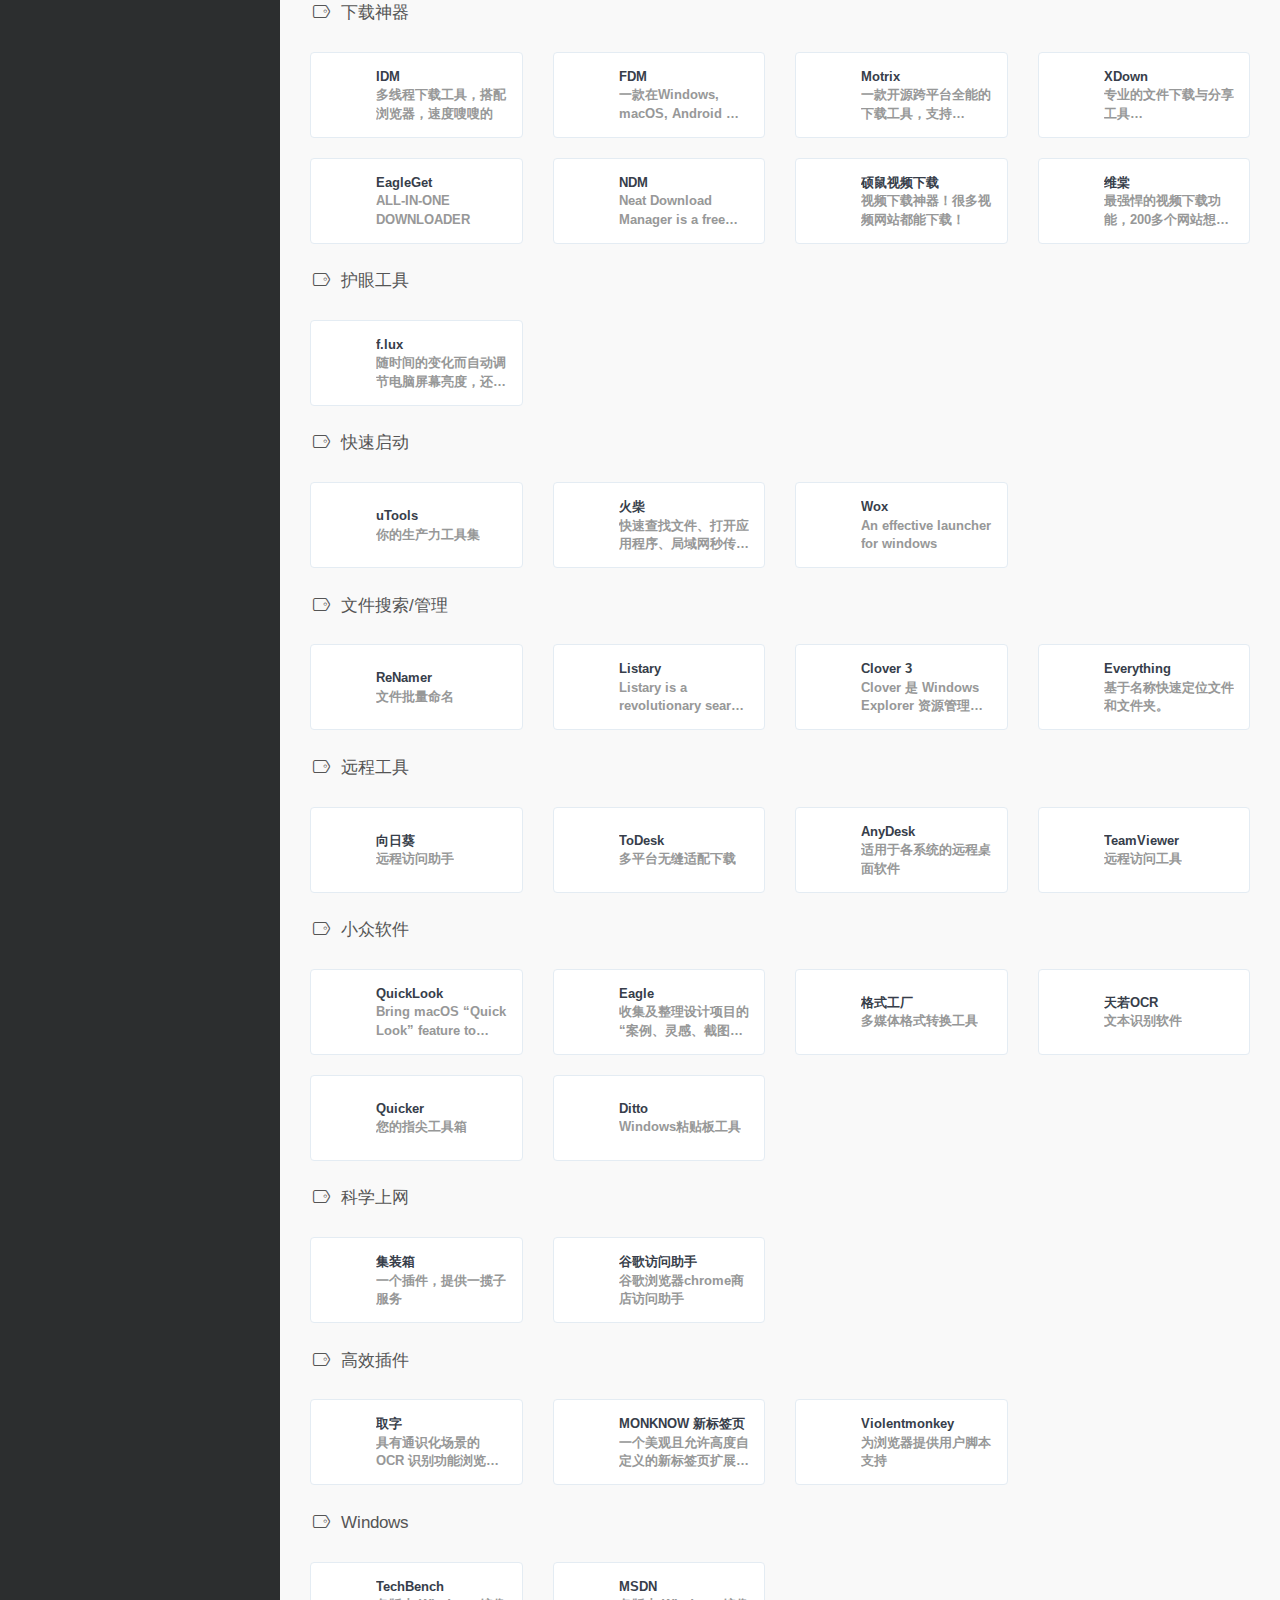
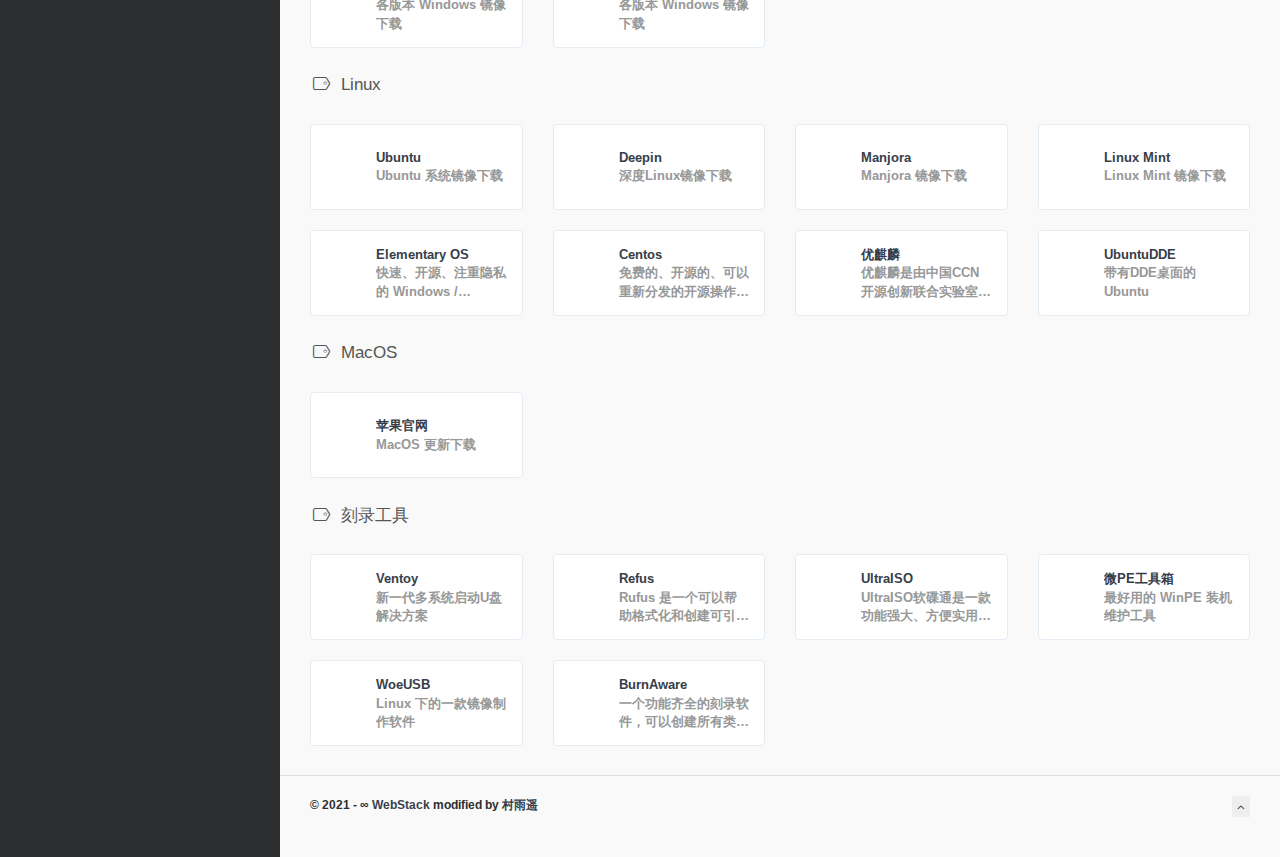
==== commit a6d37351: "update" ====
--- a/cn/index.html
+++ b/cn/index.html
@@ -324,13 +324,13 @@
                             </li>
                         </ul>
                     </li>
-                    <li>
+                    <!-- <li>
                         <a href="about.html">
                             <i class="linecons-heart"></i>
                             <span class="tooltip-blue">关于本导航</span>
                             <span class="label label-Primary pull-right hidden-collapsed">♥︎</span>
                         </a>
-                    </li>
+                    </li> -->
                     <!-- <div class="submit-tag">
                         <a href="about.html">
                             <i class="linecons-heart"></i>
@@ -369,6 +369,13 @@
                     <li class="hidden-sm hidden-xs">
                         <a href="https://cunyu1943.site" target="_blank">
                             <i class="fa-home"></i>  博客主页
+                        </a>
+                    </li>
+                </ul>
+                <ul class="user-info-menu left-links list-inline list-unstyled">
+                    <li class="hidden-sm hidden-xs">
+                        <a href="https://github.com/cunyu1943/navigation/issues/new/" target="_blank">
+                            <i class="fa-comments"></i>  评论留言
                         </a>
                     </li>
                 </ul>
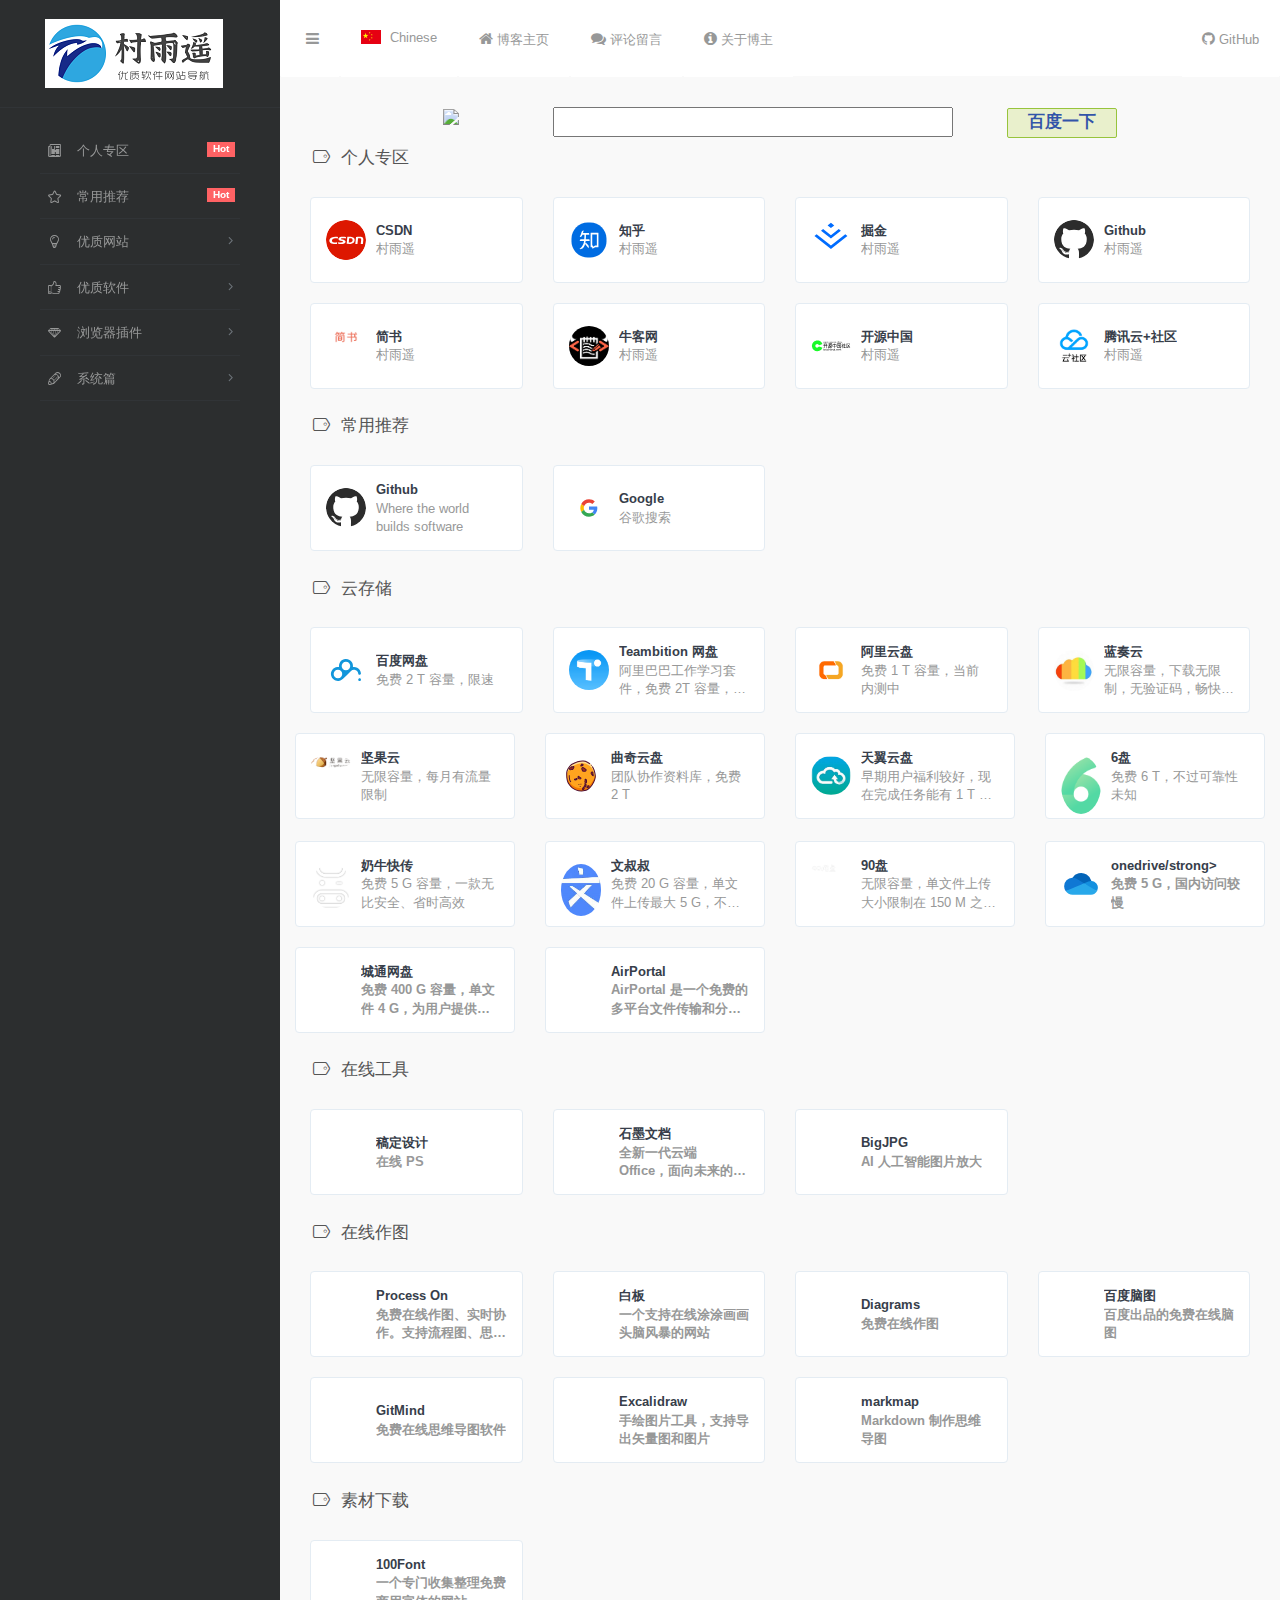
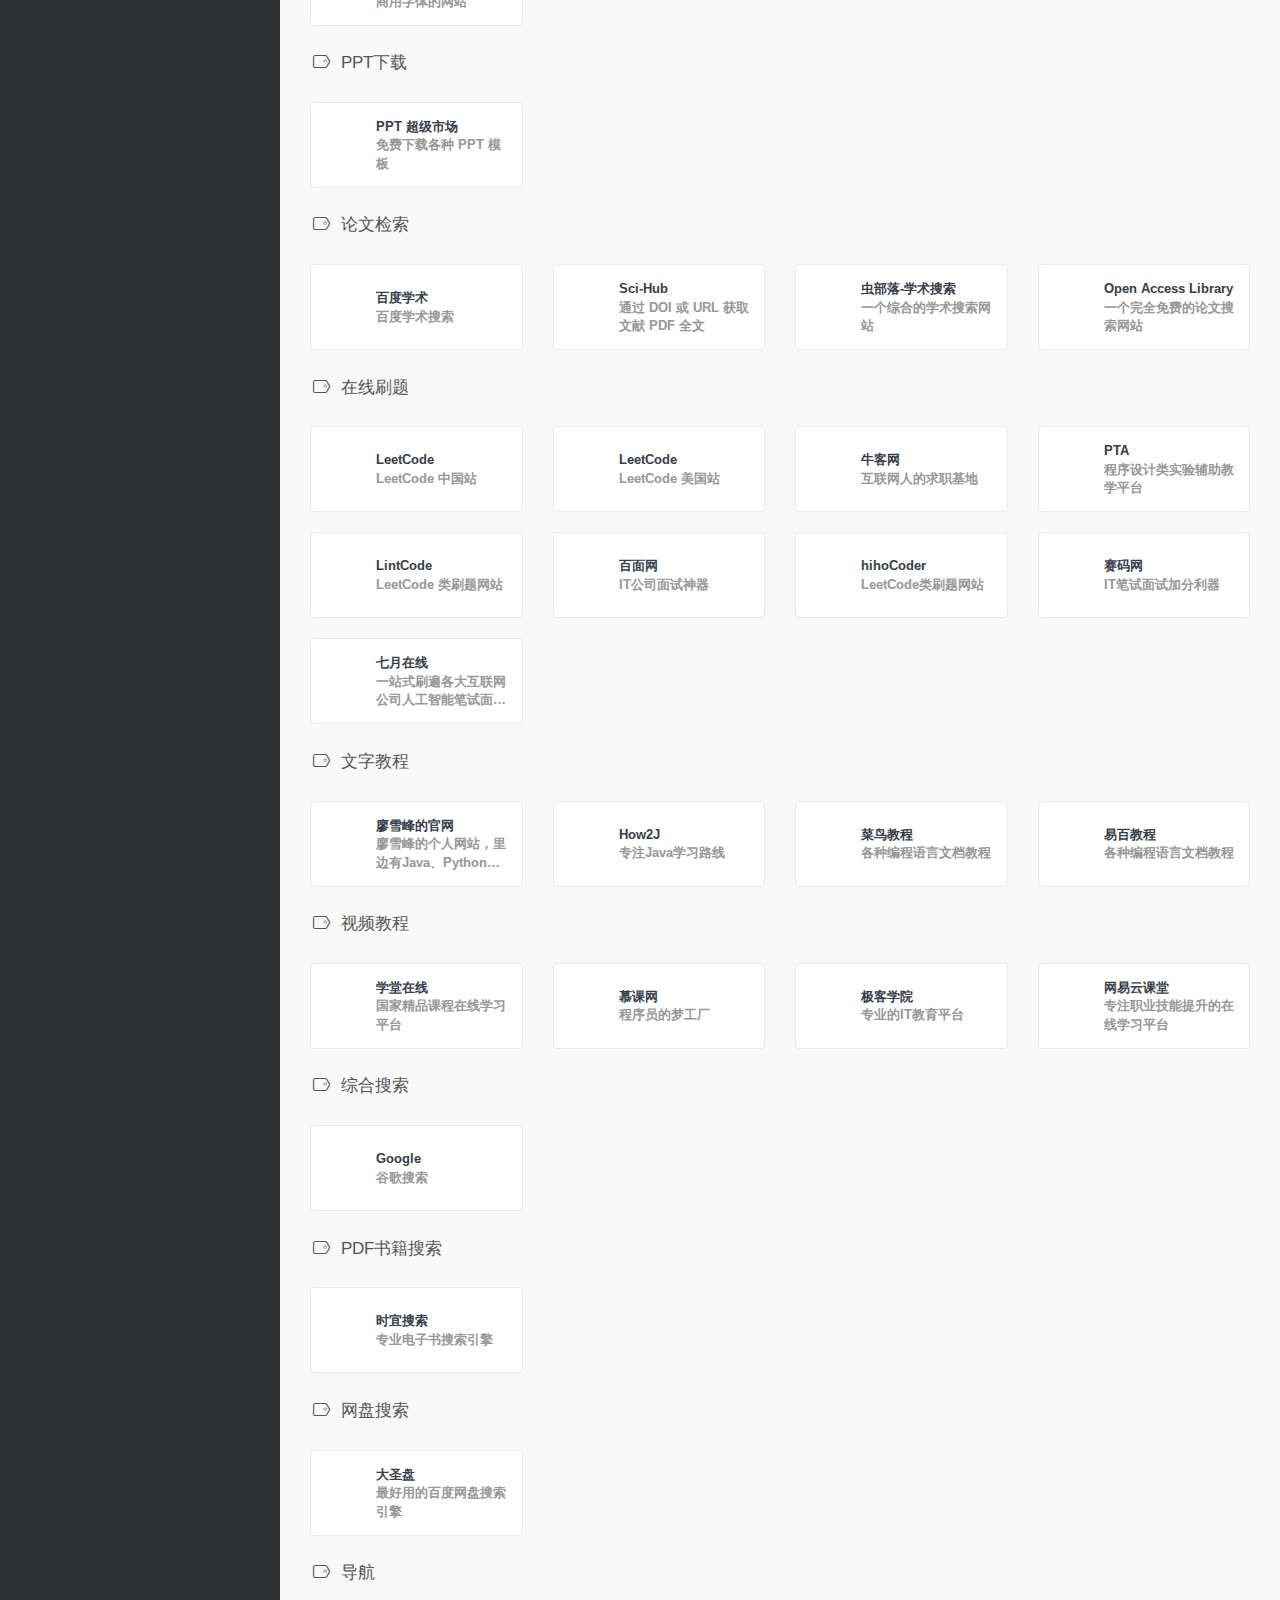
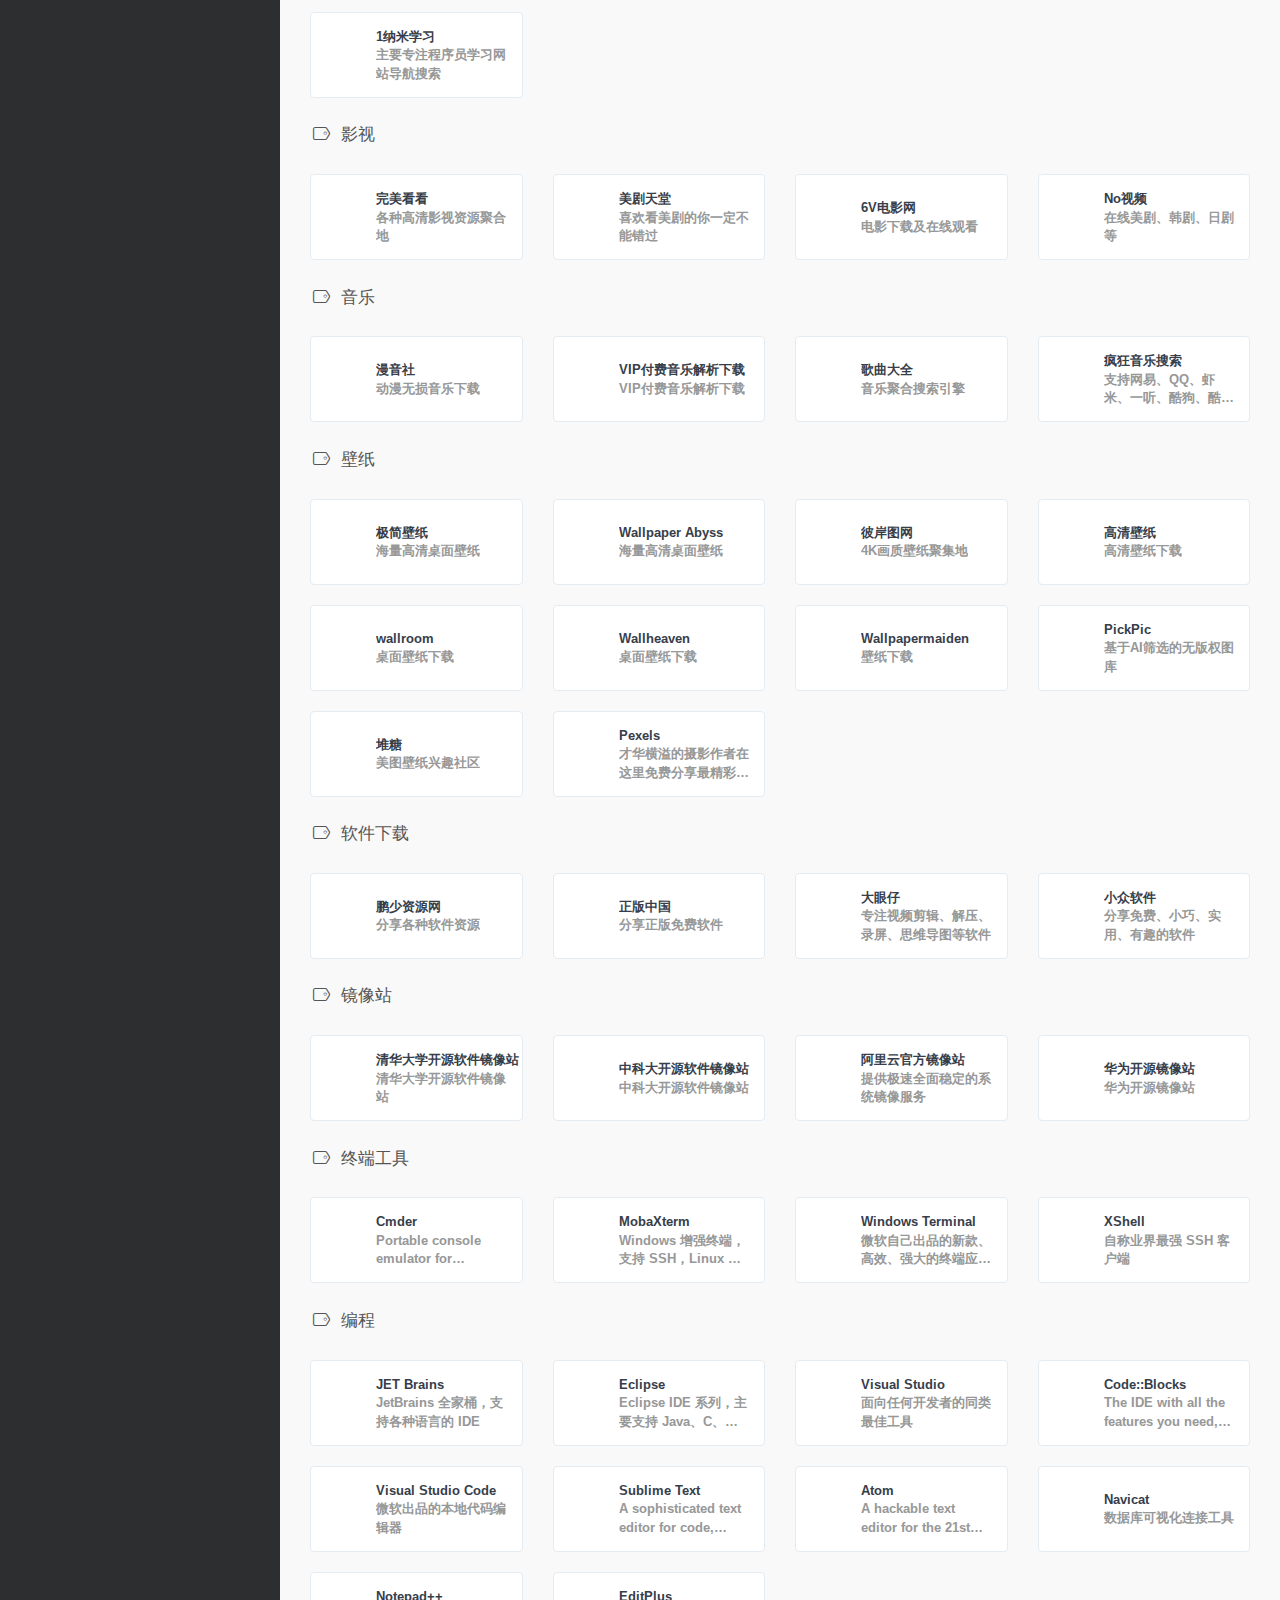
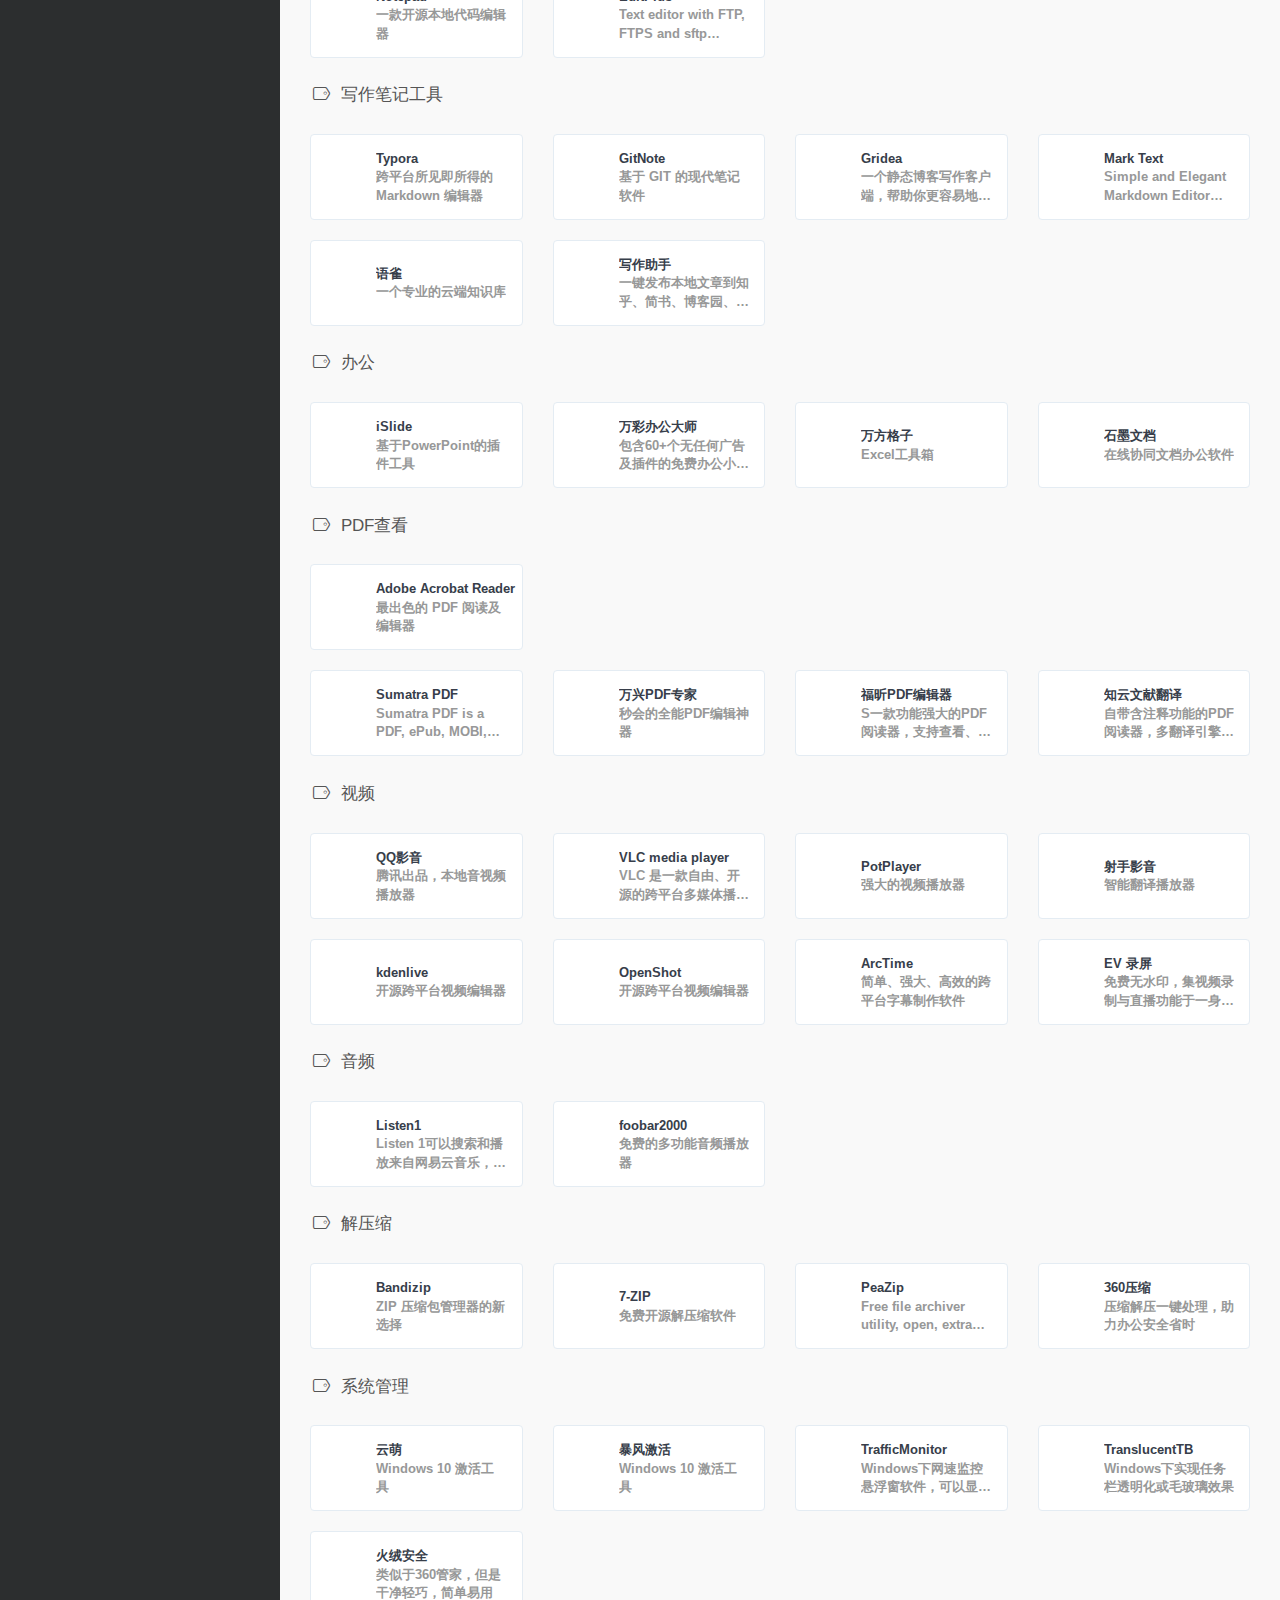
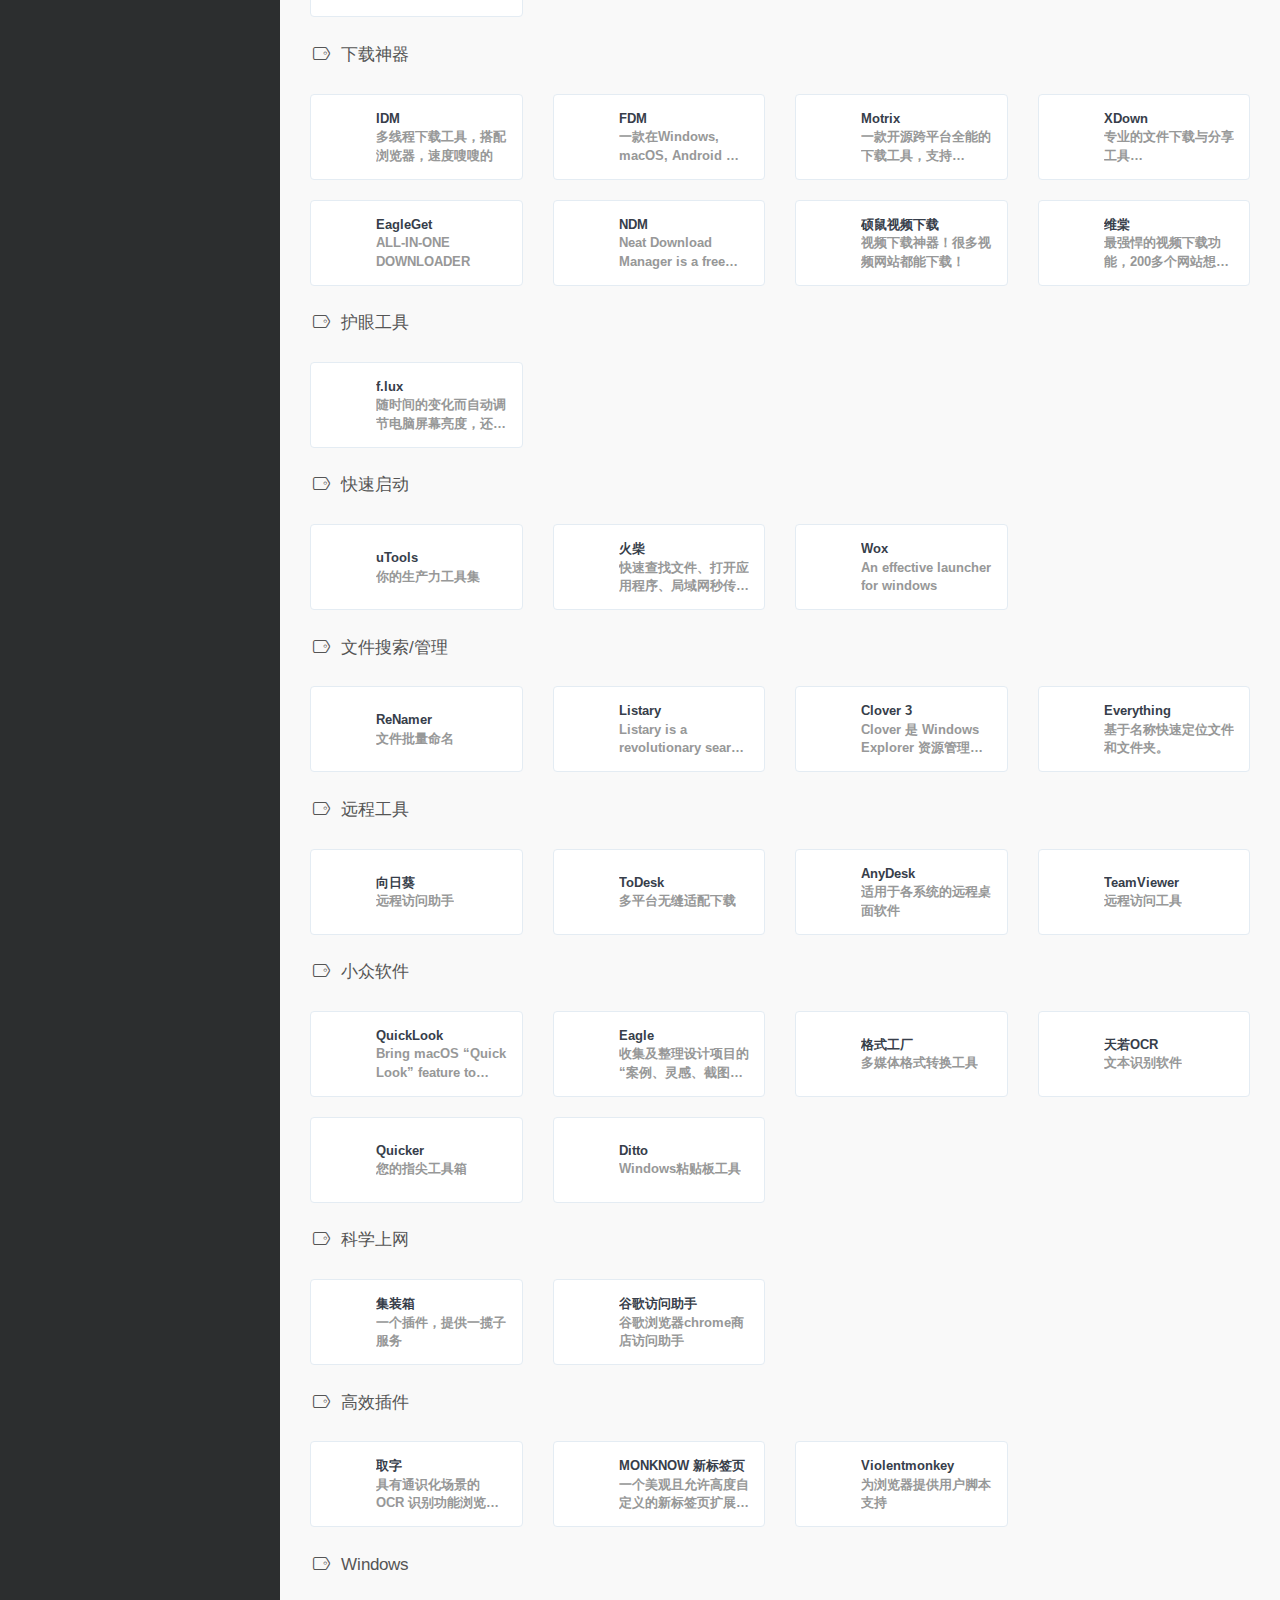
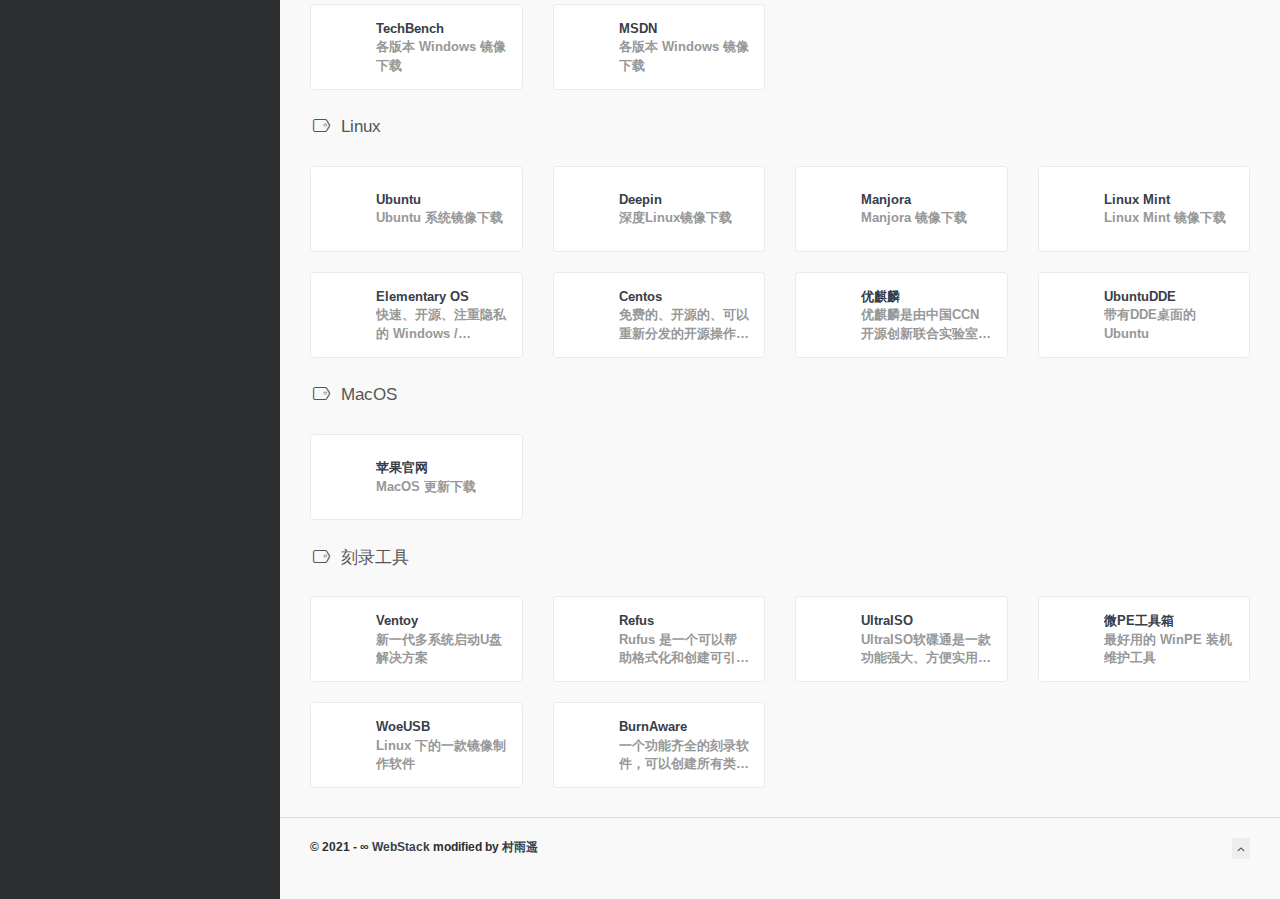
==== commit cea58f95: "update" ====
--- a/cn/index.html
+++ b/cn/index.html
@@ -368,39 +368,130 @@
                 <ul class="user-info-menu left-links list-inline list-unstyled">
                     <li class="hidden-sm hidden-xs">
                         <a href="https://cunyu1943.site" target="_blank">
-                            <i class="fa-home"></i>  博客主页
+                            <i class="fa-home"></i> 博客主页
                         </a>
                     </li>
                 </ul>
                 <ul class="user-info-menu left-links list-inline list-unstyled">
                     <li class="hidden-sm hidden-xs">
                         <a href="https://github.com/cunyu1943/navigation/issues/new/" target="_blank">
-                            <i class="fa-comments"></i>  评论留言
+                            <i class="fa-comments"></i> 评论留言
                         </a>
                     </li>
                 </ul>
                 <ul class="user-info-menu left-links list-inline list-unstyled">
                     <li class="hidden-sm hidden-xs">
                         <a href="https://cunyu1943.site/about/" target="_blank">
-                            <i class="fa-info-circle"></i>  关于博主
+                            <i class="fa-info-circle"></i> 关于博主
                         </a>
                     </li>
                 </ul>
+
                 <ul class="user-info-menu right-links list-inline list-unstyled">
                     <li class="hidden-sm hidden-xs">
                         <a href="https://github.com/cunyu1943/cunyu1943.github.io" target="_blank">
-                            <i class="fa-github"></i>  GitHub
+                            <i class="fa-github"></i> GitHub
                         </a>
                     </li>
                 </ul>
                 <!-- <a href="https://github.com/cunyu1943/cunyu1943.github.io" target="_blank"><img style="position: absolute; top: 0; right: 0; border: 0;" src="https://s3.amazonaws.com/github/ribbons/forkme_right_darkblue_121621.png" alt="Fork me on GitHub"></a> -->
             </nav>
 
+            <!-- 搜索栏 -->
+            <style>
+                #search ul {
+                    list-style-type: none;
+                    display: block;
+                    width: 100px;
+                    height: 33px;
+                    margin: 0;
+                    padding: 0;
+                    border: 0px;
+                    float: left;
+                }
+
+                #search li {
+                    border: 0px;
+                    margin: 0px;
+                    padding: 0px;
+                }
+
+                #search .selected {
+                    display: block;
+                }
+
+                #search form {
+                    margin: 0px;
+                    padding: 0px;
+                }
+
+                #search input {
+                    height: 30px;
+                    width: 400px;
+                    margin: 0px;
+                }
+
+                #search .button {
+                    font-size: 17px;
+                    font-weight: 600;
+                    color: #002D96;
+                    height: 30px;
+                    width: 110px;
+                    margin-left: 50px;
+                    background: #e6efc2;
+                    opacity: 0.8;
+                    border: #7fb80e 1px solid;
+                    cursor: pointer;
+                    -webkit-border-radius: 2px;
+                    border-radius: 2px;
+                }
+            </style>
+
+            <div id="search" align="center">
+                <table>
+                    <tr>
+                        <td>
+                            <ul>
+                                <li style="display:block;"><img src="image/search_mark/1_wangye_baidu.gif" /></li>
+                                <li style="display:none;"><img src="image/search_mark/1_wangye_google.gif" /></li>
+                                <li style="display:none;"><img src="image/search_mark/1_wangye_sougou.gif" /></li>
+                            </ul>
+                        </td>
+                        <td id="from_box" style="padding-left:10px;">
+                            <form id="from_baidu" style="display:block" action="http://www.baidu.com/baidu"
+                                target="_blank" method="get">
+                                <input name="" type="hidden" value="baidu" />
+                                <input type="text" name="word" />
+                                <input class="button" type="submit" value="百度一下" onMouseOver="this.style.opacity='1'"
+                                    onMouseOut="this.style.opacity='0.7'" />
+                            </form>
+                            <form id="from_google" style="display:none" action="http://www.google.com/search"
+                                target="_blank" method="get">
+                                <input type="text" name="q" />
+                                <input class="button" type="submit" value="google搜索"
+                                    onMouseOver="this.style.opacity='1'" onMouseOut="this.style.opacity='0.7'" />
+                            </form>
+                            <form id="from_sougou" style="display:none" action="http://www.sogou.com/web"
+                                target="_blank" name="sogou_queryform">
+                                <input type="text" name="query">
+                                <input class="button" type="submit" value="sougou搜索"
+                                    onMouseOver="this.style.opacity='1'" onMouseOut="this.style.opacity='0.7'" />
+                            </form>
+                        </td>
+                    </tr>
+                </table>
+            </div>
+
+            <!-- END搜索栏 -->
+
+
             <!-- 个人专区 -->
             <h4 class="text-gray"><i class="linecons-tag" style="margin-right: 7px;" id="个人专区"></i>个人专区</h4>
             <div class="row">
                 <div class="col-sm-3">
-                    <div class="xe-widget xe-conversations box2 label-info" onclick="window.open('https://blog.csdn.net/github_39655029/', '_blank')" data-toggle="tooltip" data-placement="bottom" title="" data-original-title="https://blog.csdn.net/github_39655029/">
+                    <div class="xe-widget xe-conversations box2 label-info"
+                        onclick="window.open('https://blog.csdn.net/github_39655029/', '_blank')" data-toggle="tooltip"
+                        data-placement="bottom" title="" data-original-title="https://blog.csdn.net/github_39655029/">
                         <div class="xe-comment-entry">
                             <a class="xe-user-img">
                                 <img data-src="../assets/images/logos/csdn.svg" class="lozad img-circle" width="40">
@@ -415,7 +506,9 @@
                     </div>
                 </div>
                 <div class="col-sm-3">
-                    <div class="xe-widget xe-conversations box2 label-info" onclick="window.open('https://www.zhihu.com/people/cunyu1943/', '_blank')" data-toggle="tooltip" data-placement="bottom" title="" data-original-title="https://www.zhihu.com/people/cunyu1943/">
+                    <div class="xe-widget xe-conversations box2 label-info"
+                        onclick="window.open('https://www.zhihu.com/people/cunyu1943/', '_blank')" data-toggle="tooltip"
+                        data-placement="bottom" title="" data-original-title="https://www.zhihu.com/people/cunyu1943/">
                         <div class="xe-comment-entry">
                             <a class="xe-user-img">
                                 <img data-src="../assets/images/logos/zhihu.svg" class="lozad img-circle" width="40">
@@ -430,7 +523,9 @@
                     </div>
                 </div>
                 <div class="col-sm-3">
-                    <div class="xe-widget xe-conversations box2 label-info" onclick="window.open('https://juejin.cn/user/747323637904519/', '_blank')" data-toggle="tooltip" data-placement="bottom" title="" data-original-title="https://juejin.cn/user/747323637904519/">
+                    <div class="xe-widget xe-conversations box2 label-info"
+                        onclick="window.open('https://juejin.cn/user/747323637904519/', '_blank')" data-toggle="tooltip"
+                        data-placement="bottom" title="" data-original-title="https://juejin.cn/user/747323637904519/">
                         <div class="xe-comment-entry">
                             <a class="xe-user-img">
                                 <img data-src="../assets/images/logos/juejin.svg" class="lozad img-circle" width="40">
@@ -445,7 +540,9 @@
                     </div>
                 </div>
                 <div class="col-sm-3">
-                    <div class="xe-widget xe-conversations box2 label-info" onclick="window.open('https://github.com/cunyu1943/', '_blank')" data-toggle="tooltip" data-placement="bottom" title="" data-original-title="https://github.com/cunyu1943/">
+                    <div class="xe-widget xe-conversations box2 label-info"
+                        onclick="window.open('https://github.com/cunyu1943/', '_blank')" data-toggle="tooltip"
+                        data-placement="bottom" title="" data-original-title="https://github.com/cunyu1943/">
                         <div class="xe-comment-entry">
                             <a class="xe-user-img">
                                 <img data-src="../assets/images/logos/GitHub.svg" class="lozad img-circle" width="40">
@@ -462,7 +559,9 @@
             </div>
             <div class="row">
                 <div class="col-sm-3">
-                    <div class="xe-widget xe-conversations box2 label-info" onclick="window.open('https://www.jianshu.com/u/c936e85a22d8/', '_blank')" data-toggle="tooltip" data-placement="bottom" title="" data-original-title="https://www.jianshu.com/u/c936e85a22d8/">
+                    <div class="xe-widget xe-conversations box2 label-info"
+                        onclick="window.open('https://www.jianshu.com/u/c936e85a22d8/', '_blank')" data-toggle="tooltip"
+                        data-placement="bottom" title="" data-original-title="https://www.jianshu.com/u/c936e85a22d8/">
                         <div class="xe-comment-entry">
                             <a class="xe-user-img">
                                 <img data-src="../assets/images/logos/jianshu.png" class="lozad img-circle" width="40">
@@ -477,7 +576,10 @@
                     </div>
                 </div>
                 <div class="col-sm-3">
-                    <div class="xe-widget xe-conversations box2 label-info" onclick="window.open('https://www.nowcoder.com/profile/806383223/', '_blank')" data-toggle="tooltip" data-placement="bottom" title="" data-original-title="https://www.nowcoder.com/profile/806383223/">
+                    <div class="xe-widget xe-conversations box2 label-info"
+                        onclick="window.open('https://www.nowcoder.com/profile/806383223/', '_blank')"
+                        data-toggle="tooltip" data-placement="bottom" title=""
+                        data-original-title="https://www.nowcoder.com/profile/806383223/">
                         <div class="xe-comment-entry">
                             <a class="xe-user-img">
                                 <img data-src="../assets/images/logos/nowcoder.png" class="lozad img-circle" width="40">
@@ -492,7 +594,9 @@
                     </div>
                 </div>
                 <div class="col-sm-3">
-                    <div class="xe-widget xe-conversations box2 label-info" onclick="window.open('https://my.oschina.net/cunyu1943/', '_blank')" data-toggle="tooltip" data-placement="bottom" title="" data-original-title="https://my.oschina.net/cunyu1943/">
+                    <div class="xe-widget xe-conversations box2 label-info"
+                        onclick="window.open('https://my.oschina.net/cunyu1943/', '_blank')" data-toggle="tooltip"
+                        data-placement="bottom" title="" data-original-title="https://my.oschina.net/cunyu1943/">
                         <div class="xe-comment-entry">
                             <a class="xe-user-img">
                                 <img data-src="../assets/images/logos/oschina.svg" class="lozad img-circle" width="40">
@@ -507,7 +611,10 @@
                     </div>
                 </div>
                 <div class="col-sm-3">
-                    <div class="xe-widget xe-conversations box2 label-info" onclick="window.open('https://cloud.tencent.com/developer/column/80666/', '_blank')" data-toggle="tooltip" data-placement="bottom" title="" data-original-title="https://cloud.tencent.com/developer/column/80666/">
+                    <div class="xe-widget xe-conversations box2 label-info"
+                        onclick="window.open('https://cloud.tencent.com/developer/column/80666/', '_blank')"
+                        data-toggle="tooltip" data-placement="bottom" title=""
+                        data-original-title="https://cloud.tencent.com/developer/column/80666/">
                         <div class="xe-comment-entry">
                             <a class="xe-user-img">
                                 <img data-src="../assets/images/logos/yun+.png" class="lozad img-circle" width="40">
@@ -529,7 +636,9 @@
             <h4 class="text-gray"><i class="linecons-tag" style="margin-right: 7px;" id="常用推荐"></i>常用推荐</h4>
             <div class="row">
                 <div class="col-sm-3">
-                    <div class="xe-widget xe-conversations box2 label-info" onclick="window.open('https://github.com/', '_blank')" data-toggle="tooltip" data-placement="bottom" title="" data-original-title="https://github.com/">
+                    <div class="xe-widget xe-conversations box2 label-info"
+                        onclick="window.open('https://github.com/', '_blank')" data-toggle="tooltip"
+                        data-placement="bottom" title="" data-original-title="https://github.com/">
                         <div class="xe-comment-entry">
                             <a class="xe-user-img">
                                 <img data-src="../assets/images/logos/GitHub.svg" class="lozad img-circle" width="40">
@@ -545,7 +654,9 @@
                 </div>
 
                 <div class="col-sm-3">
-                    <div class="xe-widget xe-conversations box2 label-info" onclick="window.open('https://google.com/', '_blank')" data-toggle="tooltip" data-placement="bottom" title="" data-original-title="https://google.com/">
+                    <div class="xe-widget xe-conversations box2 label-info"
+                        onclick="window.open('https://google.com/', '_blank')" data-toggle="tooltip"
+                        data-placement="bottom" title="" data-original-title="https://google.com/">
                         <div class="xe-comment-entry">
                             <a class="xe-user-img">
                                 <img data-src="../assets/images/logos/google.svg" class="lozad img-circle" width="40">
@@ -562,17 +673,20 @@
             </div>
             <br />
             <!-- END 常用推荐 -->
-            
+
             <!-- 云存储 -->
             <h4 class="text-gray"><i class="linecons-tag" style="margin-right: 7px;" id="云存储"></i>云存储</h4>
             <div class="row">
                 <div class="col-sm-3">
-                    <div class="xe-widget xe-conversations box2 label-info" onclick="window.open('https://pan.baidu.com/disk/home/', '_blank')" data-toggle="tooltip" data-placement="bottom" title="" data-original-title="https://pan.baidu.com/disk/home/">
+                    <div class="xe-widget xe-conversations box2 label-info"
+                        onclick="window.open('https://pan.baidu.com/disk/home/', '_blank')" data-toggle="tooltip"
+                        data-placement="bottom" title="" data-original-title="https://pan.baidu.com/disk/home/">
                         <div class="xe-comment-entry">
                             <a class="xe-user-img">
                                 <img data-src="../assets/images/logos/baidupan.svg" class="lozad img-circle" width="40">
                             </a>
-                            <span class="label label-info" data-toggle="tooltip" data-placement="left" title="" data-original-title="Hello I am a Tooltip"></span>
+                            <span class="label label-info" data-toggle="tooltip" data-placement="left" title=""
+                                data-original-title="Hello I am a Tooltip"></span>
                             <div class="xe-comment">
                                 <a href="#" class="xe-user-name overflowClip_1">
                                     <strong>百度网盘</strong>
@@ -584,12 +698,17 @@
                 </div>
 
                 <div class="col-sm-3">
-                    <div class="xe-widget xe-conversations box2 label-info" onclick="window.open('https://www.teambition.com/products/pan/', '_blank')" data-toggle="tooltip" data-placement="bottom" title="" data-original-title="https://www.teambition.com/products/pan/">
-                        <div class="xe-comment-entry">
-                            <a class="xe-user-img">
-                                <img data-src="../assets/images/logos/teambition.png" class="lozad img-circle" width="40">
-                            </a>
-                            <span class="label label-info" data-toggle="tooltip" data-placement="left" title="" data-original-title="Hello I am a Tooltip"></span>
+                    <div class="xe-widget xe-conversations box2 label-info"
+                        onclick="window.open('https://www.teambition.com/products/pan/', '_blank')"
+                        data-toggle="tooltip" data-placement="bottom" title=""
+                        data-original-title="https://www.teambition.com/products/pan/">
+                        <div class="xe-comment-entry">
+                            <a class="xe-user-img">
+                                <img data-src="../assets/images/logos/teambition.png" class="lozad img-circle"
+                                    width="40">
+                            </a>
+                            <span class="label label-info" data-toggle="tooltip" data-placement="left" title=""
+                                data-original-title="Hello I am a Tooltip"></span>
                             <div class="xe-comment">
                                 <a href="#" class="xe-user-name overflowClip_1">
                                     <strong>Teambition 网盘</strong>
@@ -601,12 +720,16 @@
                 </div>
 
                 <div class="col-sm-3">
-                    <div class="xe-widget xe-conversations box2 label-info" onclick="window.open('https://www.aliyundrive.com/', '_blank')" data-toggle="tooltip" data-placement="bottom" title="" data-original-title="https://www.aliyundrive.com/">
-                        <div class="xe-comment-entry">
-                            <a class="xe-user-img">
-                                <img data-src="../assets/images/logos/aliyundrive.png" class="lozad img-circle" width="40">
-                            </a>
-                            <span class="label label-info" data-toggle="tooltip" data-placement="left" title="" data-original-title="Hello I am a Tooltip"></span>
+                    <div class="xe-widget xe-conversations box2 label-info"
+                        onclick="window.open('https://www.aliyundrive.com/', '_blank')" data-toggle="tooltip"
+                        data-placement="bottom" title="" data-original-title="https://www.aliyundrive.com/">
+                        <div class="xe-comment-entry">
+                            <a class="xe-user-img">
+                                <img data-src="../assets/images/logos/aliyundrive.png" class="lozad img-circle"
+                                    width="40">
+                            </a>
+                            <span class="label label-info" data-toggle="tooltip" data-placement="left" title=""
+                                data-original-title="Hello I am a Tooltip"></span>
                             <div class="xe-comment">
                                 <a href="#" class="xe-user-name overflowClip_1">
                                     <strong>阿里云盘</strong>
@@ -618,12 +741,15 @@
                 </div>
 
                 <div class="col-sm-3">
-                    <div class="xe-widget xe-conversations box2 label-info" onclick="window.open('https://pc.woozooo.com/', '_blank')" data-toggle="tooltip" data-placement="bottom" title="" data-original-title="https://pc.woozooo.com/">
+                    <div class="xe-widget xe-conversations box2 label-info"
+                        onclick="window.open('https://pc.woozooo.com/', '_blank')" data-toggle="tooltip"
+                        data-placement="bottom" title="" data-original-title="https://pc.woozooo.com/">
                         <div class="xe-comment-entry">
                             <a class="xe-user-img">
                                 <img data-src="../assets/images/logos/lanzou.png" class="lozad img-circle" width="40">
                             </a>
-                            <span class="label label-info" data-toggle="tooltip" data-placement="left" title="" data-original-title="Hello I am a Tooltip"></span>
+                            <span class="label label-info" data-toggle="tooltip" data-placement="left" title=""
+                                data-original-title="Hello I am a Tooltip"></span>
                             <div class="xe-comment">
                                 <a href="#" class="xe-user-name overflowClip_1">
                                     <strong>蓝奏云</strong>
@@ -636,10 +762,13 @@
 
                 <div class="row">
                     <div class="col-sm-3">
-                        <div class="xe-widget xe-conversations box2 label-info" onclick="window.open('https://www.jianguoyun.com/', '_blank')" data-toggle="tooltip" data-placement="bottom" title="" data-original-title="https://www.jianguoyun.com/">
+                        <div class="xe-widget xe-conversations box2 label-info"
+                            onclick="window.open('https://www.jianguoyun.com/', '_blank')" data-toggle="tooltip"
+                            data-placement="bottom" title="" data-original-title="https://www.jianguoyun.com/">
                             <div class="xe-comment-entry">
                                 <a class="xe-user-img">
-                                    <img data-src="../assets/images/logos/jianguo.png" class="lozad img-circle" width="40">
+                                    <img data-src="../assets/images/logos/jianguo.png" class="lozad img-circle"
+                                        width="40">
                                 </a>
                                 <div class="xe-comment">
                                     <a href="#" class="xe-user-name overflowClip_1">
@@ -652,7 +781,9 @@
                     </div>
 
                     <div class="col-sm-3">
-                        <div class="xe-widget xe-conversations box2 label-info" onclick="window.open('https://www.quqi.com/', '_blank')" data-toggle="tooltip" data-placement="bottom" title="" data-original-title="https://www.quqi.com/">
+                        <div class="xe-widget xe-conversations box2 label-info"
+                            onclick="window.open('https://www.quqi.com/', '_blank')" data-toggle="tooltip"
+                            data-placement="bottom" title="" data-original-title="https://www.quqi.com/">
                             <div class="xe-comment-entry">
                                 <a class="xe-user-img">
                                     <img data-src="../assets/images/logos/quqi.svg" class="lozad img-circle" width="40">
@@ -668,10 +799,13 @@
                     </div>
 
                     <div class="col-sm-3">
-                        <div class="xe-widget xe-conversations box2 label-info" onclick="window.open('https://cloud.189.cn/', '_blank')" data-toggle="tooltip" data-placement="bottom" title="" data-original-title="https://cloud.189.cn/">
+                        <div class="xe-widget xe-conversations box2 label-info"
+                            onclick="window.open('https://cloud.189.cn/', '_blank')" data-toggle="tooltip"
+                            data-placement="bottom" title="" data-original-title="https://cloud.189.cn/">
                             <div class="xe-comment-entry">
                                 <a class="xe-user-img">
-                                    <img data-src="../assets/images/logos/tianyi.png" class="lozad img-circle" width="40">
+                                    <img data-src="../assets/images/logos/tianyi.png" class="lozad img-circle"
+                                        width="40">
                                 </a>
                                 <div class="xe-comment">
                                     <a href="#" class="xe-user-name overflowClip_1">
@@ -684,7 +818,9 @@
                     </div>
 
                     <div class="col-sm-3">
-                        <div class="xe-widget xe-conversations box2 label-info" onclick="window.open('https://2dland.cn/', '_blank')" data-toggle="tooltip" data-placement="bottom" title="" data-original-title="https://2dland.cn/">
+                        <div class="xe-widget xe-conversations box2 label-info"
+                            onclick="window.open('https://2dland.cn/', '_blank')" data-toggle="tooltip"
+                            data-placement="bottom" title="" data-original-title="https://2dland.cn/">
                             <div class="xe-comment-entry">
                                 <a class="xe-user-img">
                                     <img data-src="../assets/images/logos/6pan.png" class="lozad img-circle" width="40">
@@ -702,10 +838,13 @@
 
                 <div class="row">
                     <div class="col-sm-3">
-                        <div class="xe-widget xe-conversations box2 label-info" onclick="window.open('https://cowtransfer.com/', '_blank')" data-toggle="tooltip" data-placement="bottom" title="" data-original-title="https://cowtransfer.com/">
+                        <div class="xe-widget xe-conversations box2 label-info"
+                            onclick="window.open('https://cowtransfer.com/', '_blank')" data-toggle="tooltip"
+                            data-placement="bottom" title="" data-original-title="https://cowtransfer.com/">
                             <div class="xe-comment-entry">
                                 <a class="xe-user-img">
-                                    <img data-src="../assets/images/logos/cowtransfer.png" class="lozad img-circle" width="40">
+                                    <img data-src="../assets/images/logos/cowtransfer.png" class="lozad img-circle"
+                                        width="40">
                                 </a>
                                 <div class="xe-comment">
                                     <a href="#" class="xe-user-name overflowClip_1">
@@ -718,10 +857,13 @@
                     </div>
 
                     <div class="col-sm-3">
-                        <div class="xe-widget xe-conversations box2 label-info" onclick="window.open('https://www.wenshushu.cn/', '_blank')" data-toggle="tooltip" data-placement="bottom" title="" data-original-title="https://www.wenshushu.cn/">
+                        <div class="xe-widget xe-conversations box2 label-info"
+                            onclick="window.open('https://www.wenshushu.cn/', '_blank')" data-toggle="tooltip"
+                            data-placement="bottom" title="" data-original-title="https://www.wenshushu.cn/">
                             <div class="xe-comment-entry">
                                 <a class="xe-user-img">
-                                    <img data-src="../assets/images/logos/wenshushu.png" class="lozad img-circle" width="40">
+                                    <img data-src="../assets/images/logos/wenshushu.png" class="lozad img-circle"
+                                        width="40">
                                 </a>
                                 <div class="xe-comment">
                                     <a href="#" class="xe-user-name overflowClip_1">
@@ -734,10 +876,13 @@
                     </div>
 
                     <div class="col-sm-3">
-                        <div class="xe-widget xe-conversations box2 label-info" onclick="window.open('https://www.90pan.com/', '_blank')" data-toggle="tooltip" data-placement="bottom" title="" data-original-title="https://www.90pan.com/">
+                        <div class="xe-widget xe-conversations box2 label-info"
+                            onclick="window.open('https://www.90pan.com/', '_blank')" data-toggle="tooltip"
+                            data-placement="bottom" title="" data-original-title="https://www.90pan.com/">
                             <div class="xe-comment-entry">
                                 <a class="xe-user-img">
-                                    <img data-src="../assets/images/logos/90pan.png" class="lozad img-circle" width="40">
+                                    <img data-src="../assets/images/logos/90pan.png" class="lozad img-circle"
+                                        width="40">
                                 </a>
                                 <div class="xe-comment">
                                     <a href="#" class="xe-user-name overflowClip_1">
@@ -750,10 +895,14 @@
                     </div>
 
                     <div class="col-sm-3">
-                        <div class="xe-widget xe-conversations box2 label-info" onclick="window.open('https://www.microsoft.com/zh-cn/microsoft-365/onedrive/online-cloud-storage/', '_blank')" data-toggle="tooltip" data-placement="bottom" title="" data-original-title="https://www.microsoft.com/zh-cn/microsoft-365/onedrive/online-cloud-storage/">
+                        <div class="xe-widget xe-conversations box2 label-info"
+                            onclick="window.open('https://www.microsoft.com/zh-cn/microsoft-365/onedrive/online-cloud-storage/', '_blank')"
+                            data-toggle="tooltip" data-placement="bottom" title=""
+                            data-original-title="https://www.microsoft.com/zh-cn/microsoft-365/onedrive/online-cloud-storage/">
                             <div class="xe-comment-entry">
                                 <a class="xe-user-img">
-                                    <img data-src="../assets/images/logos/OneDrive.svg" class="lozad img-circle" width="40">
+                                    <img data-src="../assets/images/logos/OneDrive.svg" class="lozad img-circle"
+                                        width="40">
                                 </a>
                                 <div class="xe-comment">
                                     <a href="#" class="xe-user-name overflowClip_1">
@@ -768,26 +917,32 @@
 
                 <div class="row">
                     <div class="col-sm-3">
-                        <div class="xe-widget xe-conversations box2 label-info" onclick="window.open('https://www.ctfile.com/', '_blank')" data-toggle="tooltip" data-placement="bottom" title="" data-original-title="https://www.ctfile.com/">
+                        <div class="xe-widget xe-conversations box2 label-info"
+                            onclick="window.open('https://www.ctfile.com/', '_blank')" data-toggle="tooltip"
+                            data-placement="bottom" title="" data-original-title="https://www.ctfile.com/">
                             <div class="xe-comment-entry">
                                 <a class="xe-user-img">
-                                    <img data-src="../assets/images/logos/ctpan.png" class="lozad img-circle" width="40">
+                                    <img data-src="../assets/images/logos/ctpan.png" class="lozad img-circle"
+                                        width="40">
                                 </a>
                                 <div class="xe-comment">
                                     <a href="#" class="xe-user-name overflowClip_1">
                                         <strong>城通网盘</strong>
                                     </a>
-                                    <p class="overflowClip_2">免费 400 G  容量，单文件 4 G，为用户提供广告分成收益服务</p>
+                                    <p class="overflowClip_2">免费 400 G 容量，单文件 4 G，为用户提供广告分成收益服务</p>
                                 </div>
                             </div>
                         </div>
                     </div>
 
                     <div class="col-sm-3">
-                        <div class="xe-widget xe-conversations box2 label-info" onclick="window.open('https://airportal.cn/', '_blank')" data-toggle="tooltip" data-placement="bottom" title="" data-original-title="https://airportal.cn/">
+                        <div class="xe-widget xe-conversations box2 label-info"
+                            onclick="window.open('https://airportal.cn/', '_blank')" data-toggle="tooltip"
+                            data-placement="bottom" title="" data-original-title="https://airportal.cn/">
                             <div class="xe-comment-entry">
                                 <a class="xe-user-img">
-                                    <img data-src="../assets/images/logos/airportal.png" class="lozad img-circle" width="40">
+                                    <img data-src="../assets/images/logos/airportal.png" class="lozad img-circle"
+                                        width="40">
                                 </a>
                                 <div class="xe-comment">
                                     <a href="#" class="xe-user-name overflowClip_1">
@@ -807,7 +962,9 @@
             <h4 class="text-gray"><i class="linecons-tag" style="margin-right: 7px;" id="在线工具"></i>在线工具</h4>
             <div class="row">
                 <div class="col-sm-3">
-                    <div class="xe-widget xe-conversations box2 label-info" onclick="window.open('https://www.uupoop.com/', '_blank')" data-toggle="tooltip" data-placement="bottom" title="" data-original-title="https://www.uupoop.com/">
+                    <div class="xe-widget xe-conversations box2 label-info"
+                        onclick="window.open('https://www.uupoop.com/', '_blank')" data-toggle="tooltip"
+                        data-placement="bottom" title="" data-original-title="https://www.uupoop.com/">
                         <div class="xe-comment-entry">
                             <a class="xe-user-img">
                                 <img data-src="../assets/images/logos/uupoop.png" class="lozad img-circle" width="40">
@@ -823,7 +980,9 @@
                 </div>
 
                 <div class="col-sm-3">
-                    <div class="xe-widget xe-conversations box2 label-info" onclick="window.open('https://shimo.im/', '_blank')" data-toggle="tooltip" data-placement="bottom" title="" data-original-title="https://shimo.im/">
+                    <div class="xe-widget xe-conversations box2 label-info"
+                        onclick="window.open('https://shimo.im/', '_blank')" data-toggle="tooltip"
+                        data-placement="bottom" title="" data-original-title="https://shimo.im/">
                         <div class="xe-comment-entry">
                             <a class="xe-user-img">
                                 <img data-src="../assets/images/logos/shimo.png" class="lozad img-circle" width="40">
@@ -839,7 +998,9 @@
                 </div>
 
                 <div class="col-sm-3">
-                    <div class="xe-widget xe-conversations box2 label-info" onclick="window.open('https://bigjpg.com/', '_blank')" data-toggle="tooltip" data-placement="bottom" title="" data-original-title="https://bigjpg.com/">
+                    <div class="xe-widget xe-conversations box2 label-info"
+                        onclick="window.open('https://bigjpg.com/', '_blank')" data-toggle="tooltip"
+                        data-placement="bottom" title="" data-original-title="https://bigjpg.com/">
                         <div class="xe-comment-entry">
                             <a class="xe-user-img">
                                 <img data-src="../assets/images/logos/default.svg" class="lozad img-circle" width="40">
@@ -861,10 +1022,13 @@
             <h4 class="text-gray"><i class="linecons-tag" style="margin-right: 7px;" id="在线作图"></i>在线作图</h4>
             <div class="row">
                 <div class="col-sm-3">
-                    <div class="xe-widget xe-conversations box2 label-info" onclick="window.open('https://www.processon.com/', '_blank')" data-toggle="tooltip" data-placement="bottom" title="" data-original-title="https://www.processon.com/">
-                        <div class="xe-comment-entry">
-                            <a class="xe-user-img">
-                                <img data-src="../assets/images/logos/ProcessOn.png" class="lozad img-circle" width="40">
+                    <div class="xe-widget xe-conversations box2 label-info"
+                        onclick="window.open('https://www.processon.com/', '_blank')" data-toggle="tooltip"
+                        data-placement="bottom" title="" data-original-title="https://www.processon.com/">
+                        <div class="xe-comment-entry">
+                            <a class="xe-user-img">
+                                <img data-src="../assets/images/logos/ProcessOn.png" class="lozad img-circle"
+                                    width="40">
                             </a>
                             <div class="xe-comment">
                                 <a href="#" class="xe-user-name overflowClip_1">
@@ -877,10 +1041,13 @@
                 </div>
 
                 <div class="col-sm-3">
-                    <div class="xe-widget xe-conversations box2 label-info" onclick="window.open('https://witeboard.com/', '_blank')" data-toggle="tooltip" data-placement="bottom" title="" data-original-title="https://witeboard.com/">
-                        <div class="xe-comment-entry">
-                            <a class="xe-user-img">
-                                <img data-src="../assets/images/logos/Whiteboard.svg" class="lozad img-circle" width="40">
+                    <div class="xe-widget xe-conversations box2 label-info"
+                        onclick="window.open('https://witeboard.com/', '_blank')" data-toggle="tooltip"
+                        data-placement="bottom" title="" data-original-title="https://witeboard.com/">
+                        <div class="xe-comment-entry">
+                            <a class="xe-user-img">
+                                <img data-src="../assets/images/logos/Whiteboard.svg" class="lozad img-circle"
+                                    width="40">
                             </a>
                             <div class="xe-comment">
                                 <a href="#" class="xe-user-name overflowClip_1">
@@ -893,7 +1060,9 @@
                 </div>
 
                 <div class="col-sm-3">
-                    <div class="xe-widget xe-conversations box2 label-info" onclick="window.open('https://app.diagrams.net/', '_blank')" data-toggle="tooltip" data-placement="bottom" title="" data-original-title="https://app.diagrams.net/">
+                    <div class="xe-widget xe-conversations box2 label-info"
+                        onclick="window.open('https://app.diagrams.net/', '_blank')" data-toggle="tooltip"
+                        data-placement="bottom" title="" data-original-title="https://app.diagrams.net/">
                         <div class="xe-comment-entry">
                             <a class="xe-user-img">
                                 <img data-src="../assets/images/logos/default.svg" class="lozad img-circle" width="40">
@@ -909,10 +1078,13 @@
                 </div>
 
                 <div class="col-sm-3">
-                    <div class="xe-widget xe-conversations box2 label-info" onclick="window.open('https://naotu.baidu.com/', '_blank')" data-toggle="tooltip" data-placement="bottom" title="" data-original-title="https://naotu.baidu.com/">
-                        <div class="xe-comment-entry">
-                            <a class="xe-user-img">
-                                <img data-src="../assets/images/logos/baidunaotu.png" class="lozad img-circle" width="40">
+                    <div class="xe-widget xe-conversations box2 label-info"
+                        onclick="window.open('https://naotu.baidu.com/', '_blank')" data-toggle="tooltip"
+                        data-placement="bottom" title="" data-original-title="https://naotu.baidu.com/">
+                        <div class="xe-comment-entry">
+                            <a class="xe-user-img">
+                                <img data-src="../assets/images/logos/baidunaotu.png" class="lozad img-circle"
+                                    width="40">
                             </a>
                             <div class="xe-comment">
                                 <a href="#" class="xe-user-name overflowClip_1">
@@ -927,10 +1099,12 @@
 
             <div class="row">
                 <div class="col-sm-3">
-                    <div class="xe-widget xe-conversations box2 label-info" onclick="window.open('https://gitmind.cn/', '_blank')" data-toggle="tooltip" data-placement="bottom" title="" data-original-title="https://gitmind.cn/">
+                    <div class="xe-widget xe-conversations box2 label-info"
+                        onclick="window.open('https://gitmind.cn/', '_blank')" data-toggle="tooltip"
+                        data-placement="bottom" title="" data-original-title="https://gitmind.cn/">
                         <div class="xe-comment-entry">
                             <a class="xe-user-img"></a>
-                                <img data-src="../assets/images/logos/gitmind.svg" class="lozad img-circle" width="40">
+                            <img data-src="../assets/images/logos/gitmind.svg" class="lozad img-circle" width="40">
                             </a>
                             <div class="xe-comment">
                                 <a href="#" class="xe-user-name overflowClip_1">
@@ -943,7 +1117,9 @@
                 </div>
 
                 <div class="col-sm-3">
-                    <div class="xe-widget xe-conversations box2 label-info" onclick="window.open('https://excalidraw.com/', '_blank')" data-toggle="tooltip" data-placement="bottom" title="" data-original-title="https://excalidraw.com/">
+                    <div class="xe-widget xe-conversations box2 label-info"
+                        onclick="window.open('https://excalidraw.com/', '_blank')" data-toggle="tooltip"
+                        data-placement="bottom" title="" data-original-title="https://excalidraw.com/">
                         <div class="xe-comment-entry">
                             <a class="xe-user-img">
                                 <img data-src="../assets/images/logos/default.svg" class="lozad img-circle" width="40">
@@ -959,7 +1135,9 @@
                 </div>
 
                 <div class="col-sm-3">
-                    <div class="xe-widget xe-conversations box2 label-info" onclick="window.open('https://markmap.js.org/repl/', '_blank')" data-toggle="tooltip" data-placement="bottom" title="" data-original-title="https://markmap.js.org/repl/">
+                    <div class="xe-widget xe-conversations box2 label-info"
+                        onclick="window.open('https://markmap.js.org/repl/', '_blank')" data-toggle="tooltip"
+                        data-placement="bottom" title="" data-original-title="https://markmap.js.org/repl/">
                         <div class="xe-comment-entry">
                             <a class="xe-user-img">
                                 <img data-src="../assets/images/logos/default.svg" class="lozad img-circle" width="40">
@@ -981,7 +1159,9 @@
             <h4 class="text-gray"><i class="linecons-tag" style="margin-right: 7px;" id="素材下载"></i>素材下载</h4>
             <div class="row">
                 <div class="col-sm-3">
-                    <div class="xe-widget xe-conversations box2 label-info" onclick="window.open('https://www.100font.com/', '_blank')" data-toggle="tooltip" data-placement="bottom" title="" data-original-title="https://www.100font.com/">
+                    <div class="xe-widget xe-conversations box2 label-info"
+                        onclick="window.open('https://www.100font.com/', '_blank')" data-toggle="tooltip"
+                        data-placement="bottom" title="" data-original-title="https://www.100font.com/">
                         <div class="xe-comment-entry">
                             <a class="xe-user-img">
                                 <img data-src="../assets/images/logos/default.svg" class="lozad img-circle" width="40">
@@ -1003,10 +1183,14 @@
             <h4 class="text-gray"><i class="linecons-tag" style="margin-right: 7px;" id="PPT下载"></i>PPT下载</h4>
             <div class="row">
                 <div class="col-sm-3">
-                    <div class="xe-widget xe-conversations box2 label-info" onclick="window.open('http://ppt.sotary.com/web/wxapp/index.html/', '_blank')" data-toggle="tooltip" data-placement="bottom" title="" data-original-title="http://ppt.sotary.com/web/wxapp/index.html/">
-                        <div class="xe-comment-entry">
-                            <a class="xe-user-img">
-                                <img data-src="../assets/images/logos/pptsupermarket.png" class="lozad img-circle" width="40">
+                    <div class="xe-widget xe-conversations box2 label-info"
+                        onclick="window.open('http://ppt.sotary.com/web/wxapp/index.html/', '_blank')"
+                        data-toggle="tooltip" data-placement="bottom" title=""
+                        data-original-title="http://ppt.sotary.com/web/wxapp/index.html/">
+                        <div class="xe-comment-entry">
+                            <a class="xe-user-img">
+                                <img data-src="../assets/images/logos/pptsupermarket.png" class="lozad img-circle"
+                                    width="40">
                             </a>
                             <div class="xe-comment">
                                 <a href="#" class="xe-user-name overflowClip_1">
@@ -1025,7 +1209,9 @@
             <h4 class="text-gray"><i class="linecons-tag" style="margin-right: 7px;" id="论文检索"></i>论文检索</h4>
             <div class="row">
                 <div class="col-sm-3">
-                    <div class="xe-widget xe-conversations box2 label-info" onclick="window.open('https://xueshu.baidu.com/', '_blank')" data-toggle="tooltip" data-placement="bottom" title="" data-original-title="https://xueshu.baidu.com/">
+                    <div class="xe-widget xe-conversations box2 label-info"
+                        onclick="window.open('https://xueshu.baidu.com/', '_blank')" data-toggle="tooltip"
+                        data-placement="bottom" title="" data-original-title="https://xueshu.baidu.com/">
                         <div class="xe-comment-entry">
                             <a class="xe-user-img">
                                 <img data-src="../assets/images/logos/baidu.svg" class="lozad img-circle" width="40">
@@ -1040,7 +1226,9 @@
                     </div>
                 </div>
                 <div class="col-sm-3">
-                    <div class="xe-widget xe-conversations box2 label-info" onclick="window.open('https://www.sci-hub.ren/', '_blank')" data-toggle="tooltip" data-placement="bottom" title="" data-original-title="https://www.sci-hub.ren/">
+                    <div class="xe-widget xe-conversations box2 label-info"
+                        onclick="window.open('https://www.sci-hub.ren/', '_blank')" data-toggle="tooltip"
+                        data-placement="bottom" title="" data-original-title="https://www.sci-hub.ren/">
                         <div class="xe-comment-entry">
                             <a class="xe-user-img">
                                 <img data-src="../assets/images/logos/scihub.png" class="lozad img-circle" width="40">
@@ -1055,10 +1243,13 @@
                     </div>
                 </div>
                 <div class="col-sm-3">
-                    <div class="xe-widget xe-conversations box2 label-info" onclick="window.open('https://scholar.chongbuluo.com/', '_blank')" data-toggle="tooltip" data-placement="bottom" title="" data-original-title="https://scholar.chongbuluo.com/">
-                        <div class="xe-comment-entry">
-                            <a class="xe-user-img">
-                                <img data-src="../assets/images/logos/chongbuluo.svg" class="lozad img-circle" width="40">
+                    <div class="xe-widget xe-conversations box2 label-info"
+                        onclick="window.open('https://scholar.chongbuluo.com/', '_blank')" data-toggle="tooltip"
+                        data-placement="bottom" title="" data-original-title="https://scholar.chongbuluo.com/">
+                        <div class="xe-comment-entry">
+                            <a class="xe-user-img">
+                                <img data-src="../assets/images/logos/chongbuluo.svg" class="lozad img-circle"
+                                    width="40">
                             </a>
                             <div class="xe-comment">
                                 <a href="#" class="xe-user-name overflowClip_1">
@@ -1070,7 +1261,9 @@
                     </div>
                 </div>
                 <div class="col-sm-3">
-                    <div class="xe-widget xe-conversations box2 label-info" onclick="window.open('https://www.oalib.com/', '_blank')" data-toggle="tooltip" data-placement="bottom" title="" data-original-title="https://www.oalib.com/">
+                    <div class="xe-widget xe-conversations box2 label-info"
+                        onclick="window.open('https://www.oalib.com/', '_blank')" data-toggle="tooltip"
+                        data-placement="bottom" title="" data-original-title="https://www.oalib.com/">
                         <div class="xe-comment-entry">
                             <a class="xe-user-img">
                                 <img data-src="../assets/images/logos/OAlib.png" class="lozad img-circle" width="40">
@@ -1092,7 +1285,9 @@
             <h4 class="text-gray"><i class="linecons-tag" style="margin-right: 7px;" id="在线刷题"></i>在线刷题</h4>
             <div class="row">
                 <div class="col-sm-3">
-                    <div class="xe-widget xe-conversations box2 label-info" onclick="window.open('https://leetcode.com/', '_blank')" data-toggle="tooltip" data-placement="bottom" title="" data-original-title="https://leetcode.com/">
+                    <div class="xe-widget xe-conversations box2 label-info"
+                        onclick="window.open('https://leetcode.com/', '_blank')" data-toggle="tooltip"
+                        data-placement="bottom" title="" data-original-title="https://leetcode.com/">
                         <div class="xe-comment-entry">
                             <a class="xe-user-img">
                                 <img data-src="../assets/images/logos/leetcode.svg" class="lozad img-circle" width="40">
@@ -1108,7 +1303,9 @@
                 </div>
 
                 <div class="col-sm-3">
-                    <div class="xe-widget xe-conversations box2 label-info" onclick="window.open('https://leetcode-cn.com/', '_blank')" data-toggle="tooltip" data-placement="bottom" title="" data-original-title="https://leetcode-cn.com/">
+                    <div class="xe-widget xe-conversations box2 label-info"
+                        onclick="window.open('https://leetcode-cn.com/', '_blank')" data-toggle="tooltip"
+                        data-placement="bottom" title="" data-original-title="https://leetcode-cn.com/">
                         <div class="xe-comment-entry">
                             <a class="xe-user-img">
                                 <img data-src="../assets/images/logos/leetcode.svg" class="lozad img-circle" width="40">
@@ -1123,7 +1320,9 @@
                     </div>
                 </div>
                 <div class="col-sm-3">
-                    <div class="xe-widget xe-conversations box2 label-info" onclick="window.open('https://www.nowcoder.com/', '_blank')" data-toggle="tooltip" data-placement="bottom" title="" data-original-title="https://www.nowcoder.com/">
+                    <div class="xe-widget xe-conversations box2 label-info"
+                        onclick="window.open('https://www.nowcoder.com/', '_blank')" data-toggle="tooltip"
+                        data-placement="bottom" title="" data-original-title="https://www.nowcoder.com/">
                         <div class="xe-comment-entry">
                             <a class="xe-user-img">
                                 <img data-src="../assets/images/logos/nowcoder.png" class="lozad img-circle" width="40">
@@ -1139,7 +1338,9 @@
                 </div>
 
                 <div class="col-sm-3">
-                    <div class="xe-widget xe-conversations box2 label-info" onclick="window.open('https://pintia.cn/', '_blank')" data-toggle="tooltip" data-placement="bottom" title="" data-original-title="https://pintia.cn/">
+                    <div class="xe-widget xe-conversations box2 label-info"
+                        onclick="window.open('https://pintia.cn/', '_blank')" data-toggle="tooltip"
+                        data-placement="bottom" title="" data-original-title="https://pintia.cn/">
                         <div class="xe-comment-entry">
                             <a class="xe-user-img">
                                 <img data-src="../assets/images/logos/pta.png" class="lozad img-circle" width="40">
@@ -1157,7 +1358,9 @@
 
             <div class="row">
                 <div class="col-sm-3">
-                    <div class="xe-widget xe-conversations box2 label-info" onclick="window.open('https://www.lintcode.com/problem/', '_blank')" data-toggle="tooltip" data-placement="bottom" title="" data-original-title="https://www.lintcode.com/problem/">
+                    <div class="xe-widget xe-conversations box2 label-info"
+                        onclick="window.open('https://www.lintcode.com/problem/', '_blank')" data-toggle="tooltip"
+                        data-placement="bottom" title="" data-original-title="https://www.lintcode.com/problem/">
                         <div class="xe-comment-entry">
                             <a class="xe-user-img">
                                 <img data-src="../assets/images/logos/lintcode.svg" class="lozad img-circle" width="40">
@@ -1173,7 +1376,9 @@
                 </div>
 
                 <div class="col-sm-3">
-                    <div class="xe-widget xe-conversations box2 label-info" onclick="window.open('http://www.100mian.com/', '_blank')" data-toggle="tooltip" data-placement="bottom" title="" data-original-title="http://www.100mian.com/">
+                    <div class="xe-widget xe-conversations box2 label-info"
+                        onclick="window.open('http://www.100mian.com/', '_blank')" data-toggle="tooltip"
+                        data-placement="bottom" title="" data-original-title="http://www.100mian.com/">
                         <div class="xe-comment-entry">
                             <a class="xe-user-img">
                                 <img data-src="../assets/images/logos/default.svg" class="lozad img-circle" width="40">
@@ -1188,7 +1393,9 @@
                     </div>
                 </div>
                 <div class="col-sm-3">
-                    <div class="xe-widget xe-conversations box2 label-info" onclick="window.open('http://hihocoder.com/problemset/', '_blank')" data-toggle="tooltip" data-placement="bottom" title="" data-original-title="http://hihocoder.com/problemset/">
+                    <div class="xe-widget xe-conversations box2 label-info"
+                        onclick="window.open('http://hihocoder.com/problemset/', '_blank')" data-toggle="tooltip"
+                        data-placement="bottom" title="" data-original-title="http://hihocoder.com/problemset/">
                         <div class="xe-comment-entry">
                             <a class="xe-user-img">
                                 <img data-src="../assets/images/logos/default.svg" class="lozad img-circle" width="40">
@@ -1204,7 +1411,9 @@
                 </div>
 
                 <div class="col-sm-3">
-                    <div class="xe-widget xe-conversations box2 label-info" onclick="window.open('https://www.acmcoder.com/index/', '_blank')" data-toggle="tooltip" data-placement="bottom" title="" data-original-title="https://www.acmcoder.com/index/">
+                    <div class="xe-widget xe-conversations box2 label-info"
+                        onclick="window.open('https://www.acmcoder.com/index/', '_blank')" data-toggle="tooltip"
+                        data-placement="bottom" title="" data-original-title="https://www.acmcoder.com/index/">
                         <div class="xe-comment-entry">
                             <a class="xe-user-img">
                                 <img data-src="../assets/images/logos/acmcoder.png" class="lozad img-circle" width="40">
@@ -1222,10 +1431,13 @@
 
             <div class="row">
                 <div class="col-sm-3">
-                    <div class="xe-widget xe-conversations box2 label-info" onclick="window.open('https://www.julyedu.com/question/index/', '_blank')" data-toggle="tooltip" data-placement="bottom" title="" data-original-title="https://www.julyedu.com/question/index/">
-                        <div class="xe-comment-entry">
-                            <a class="xe-user-img">
-                                <img data-src="../assets/images/logos/qiyuezaixian.png" class="lozad img-circle" width="40">
+                    <div class="xe-widget xe-conversations box2 label-info"
+                        onclick="window.open('https://www.julyedu.com/question/index/', '_blank')" data-toggle="tooltip"
+                        data-placement="bottom" title="" data-original-title="https://www.julyedu.com/question/index/">
+                        <div class="xe-comment-entry">
+                            <a class="xe-user-img">
+                                <img data-src="../assets/images/logos/qiyuezaixian.png" class="lozad img-circle"
+                                    width="40">
                             </a>
                             <div class="xe-comment">
                                 <a href="#" class="xe-user-name overflowClip_1">
@@ -1244,10 +1456,13 @@
             <h4 class="text-gray"><i class="linecons-tag" style="margin-right: 7px;" id="文字教程"></i>文字教程</h4>
             <div class="row">
                 <div class="col-sm-3">
-                    <div class="xe-widget xe-conversations box2 label-info" onclick="window.open('https://www.liaoxuefeng.com/', '_blank')" data-toggle="tooltip" data-placement="bottom" title="" data-original-title="https://www.liaoxuefeng.com/">
-                        <div class="xe-comment-entry">
-                            <a class="xe-user-img">
-                                <img data-src="../assets/images/logos/liaoxuefeng.svg" class="lozad img-circle" width="40">
+                    <div class="xe-widget xe-conversations box2 label-info"
+                        onclick="window.open('https://www.liaoxuefeng.com/', '_blank')" data-toggle="tooltip"
+                        data-placement="bottom" title="" data-original-title="https://www.liaoxuefeng.com/">
+                        <div class="xe-comment-entry">
+                            <a class="xe-user-img">
+                                <img data-src="../assets/images/logos/liaoxuefeng.svg" class="lozad img-circle"
+                                    width="40">
                             </a>
                             <div class="xe-comment">
                                 <a href="#" class="xe-user-name overflowClip_1">
@@ -1259,7 +1474,9 @@
                     </div>
                 </div>
                 <div class="col-sm-3">
-                    <div class="xe-widget xe-conversations box2 label-info" onclick="window.open('https://how2j.cn/', '_blank')" data-toggle="tooltip" data-placement="bottom" title="" data-original-title="https://how2j.cn/">
+                    <div class="xe-widget xe-conversations box2 label-info"
+                        onclick="window.open('https://how2j.cn/', '_blank')" data-toggle="tooltip"
+                        data-placement="bottom" title="" data-original-title="https://how2j.cn/">
                         <div class="xe-comment-entry">
                             <a class="xe-user-img">
                                 <img data-src="../assets/images/logos/how2j.png" class="lozad img-circle" width="40">
@@ -1274,7 +1491,9 @@
                     </div>
                 </div>
                 <div class="col-sm-3">
-                    <div class="xe-widget xe-conversations box2 label-info" onclick="window.open('https://www.runoob.com/', '_blank')" data-toggle="tooltip" data-placement="bottom" title="" data-original-title="https://www.runoob.com/">
+                    <div class="xe-widget xe-conversations box2 label-info"
+                        onclick="window.open('https://www.runoob.com/', '_blank')" data-toggle="tooltip"
+                        data-placement="bottom" title="" data-original-title="https://www.runoob.com/">
                         <div class="xe-comment-entry">
                             <a class="xe-user-img">
                                 <img data-src="../assets/images/logos/cainiao.png" class="lozad img-circle" width="40">
@@ -1289,7 +1508,9 @@
                     </div>
                 </div>
                 <div class="col-sm-3">
-                    <div class="xe-widget xe-conversations box2 label-info" onclick="window.open('https://www.yiibai.com/', '_blank')" data-toggle="tooltip" data-placement="bottom" title="" data-original-title="https://www.yiibai.com/">
+                    <div class="xe-widget xe-conversations box2 label-info"
+                        onclick="window.open('https://www.yiibai.com/', '_blank')" data-toggle="tooltip"
+                        data-placement="bottom" title="" data-original-title="https://www.yiibai.com/">
                         <div class="xe-comment-entry">
                             <a class="xe-user-img">
                                 <img data-src="../assets/images/logos/default.svg" class="lozad img-circle" width="40">
@@ -1311,10 +1532,13 @@
             <h4 class="text-gray"><i class="linecons-tag" style="margin-right: 7px;" id="视频教程"></i>视频教程</h4>
             <div class="row">
                 <div class="col-sm-3">
-                    <div class="xe-widget xe-conversations box2 label-info" onclick="window.open('https://www.xuetangx.com/', '_blank')" data-toggle="tooltip" data-placement="bottom" title="" data-original-title="https://www.xuetangx.com/">
-                        <div class="xe-comment-entry">
-                            <a class="xe-user-img">
-                                <img data-src="../assets/images/logos/xuetangonline.png" class="lozad img-circle" width="40">
+                    <div class="xe-widget xe-conversations box2 label-info"
+                        onclick="window.open('https://www.xuetangx.com/', '_blank')" data-toggle="tooltip"
+                        data-placement="bottom" title="" data-original-title="https://www.xuetangx.com/">
+                        <div class="xe-comment-entry">
+                            <a class="xe-user-img">
+                                <img data-src="../assets/images/logos/xuetangonline.png" class="lozad img-circle"
+                                    width="40">
                             </a>
                             <div class="xe-comment">
                                 <a href="#" class="xe-user-name overflowClip_1">
@@ -1326,7 +1550,9 @@
                     </div>
                 </div>
                 <div class="col-sm-3">
-                    <div class="xe-widget xe-conversations box2 label-info" onclick="window.open('https://www.imooc.com/', '_blank')" data-toggle="tooltip" data-placement="bottom" title="" data-original-title="https://www.imooc.com/">
+                    <div class="xe-widget xe-conversations box2 label-info"
+                        onclick="window.open('https://www.imooc.com/', '_blank')" data-toggle="tooltip"
+                        data-placement="bottom" title="" data-original-title="https://www.imooc.com/">
                         <div class="xe-comment-entry">
                             <a class="xe-user-img">
                                 <img data-src="../assets/images/logos/imooc.png" class="lozad img-circle" width="40">
@@ -1341,10 +1567,13 @@
                     </div>
                 </div>
                 <div class="col-sm-3">
-                    <div class="xe-widget xe-conversations box2 label-info" onclick="window.open('https://www.jikexueyuan.com/', '_blank')" data-toggle="tooltip" data-placement="bottom" title="" data-original-title="https://www.jikexueyuan.com/">
-                        <div class="xe-comment-entry">
-                            <a class="xe-user-img">
-                                <img data-src="../assets/images/logos/jikexueyuan.png" class="lozad img-circle" width="40">
+                    <div class="xe-widget xe-conversations box2 label-info"
+                        onclick="window.open('https://www.jikexueyuan.com/', '_blank')" data-toggle="tooltip"
+                        data-placement="bottom" title="" data-original-title="https://www.jikexueyuan.com/">
+                        <div class="xe-comment-entry">
+                            <a class="xe-user-img">
+                                <img data-src="../assets/images/logos/jikexueyuan.png" class="lozad img-circle"
+                                    width="40">
                             </a>
                             <div class="xe-comment">
                                 <a href="#" class="xe-user-name overflowClip_1">
@@ -1356,10 +1585,13 @@
                     </div>
                 </div>
                 <div class="col-sm-3">
-                    <div class="xe-widget xe-conversations box2 label-info" onclick="window.open('https://study.163.com/', '_blank')" data-toggle="tooltip" data-placement="bottom" title="" data-original-title="https://study.163.com/">
-                        <div class="xe-comment-entry">
-                            <a class="xe-user-img">
-                                <img data-src="../assets/images/logos/wangyiyunketang.png" class="lozad img-circle" width="40">
+                    <div class="xe-widget xe-conversations box2 label-info"
+                        onclick="window.open('https://study.163.com/', '_blank')" data-toggle="tooltip"
+                        data-placement="bottom" title="" data-original-title="https://study.163.com/">
+                        <div class="xe-comment-entry">
+                            <a class="xe-user-img">
+                                <img data-src="../assets/images/logos/wangyiyunketang.png" class="lozad img-circle"
+                                    width="40">
                             </a>
                             <div class="xe-comment">
                                 <a href="#" class="xe-user-name overflowClip_1">
@@ -1378,7 +1610,9 @@
             <h4 class="text-gray"><i class="linecons-tag" style="margin-right: 7px;" id="综合搜索"></i>综合搜索</h4>
             <div class="row">
                 <div class="col-sm-3">
-                    <div class="xe-widget xe-conversations box2 label-info" onclick="window.open('https://www.google.com/', '_blank')" data-toggle="tooltip" data-placement="bottom" title="" data-original-title="https://www.google.com/">
+                    <div class="xe-widget xe-conversations box2 label-info"
+                        onclick="window.open('https://www.google.com/', '_blank')" data-toggle="tooltip"
+                        data-placement="bottom" title="" data-original-title="https://www.google.com/">
                         <div class="xe-comment-entry">
                             <a class="xe-user-img">
                                 <img data-src="../assets/images/logos/google.svg" class="lozad img-circle" width="40">
@@ -1400,10 +1634,13 @@
             <h4 class="text-gray"><i class="linecons-tag" style="margin-right: 7px;" id="PDF书籍搜索"></i>PDF书籍搜索</h4>
             <div class="row">
                 <div class="col-sm-3">
-                    <div class="xe-widget xe-conversations box2 label-info" onclick="window.open('https://www.shiyisoushu.com/', '_blank')" data-toggle="tooltip" data-placement="bottom" title="" data-original-title="https://www.shiyisoushu.com/">
-                        <div class="xe-comment-entry">
-                            <a class="xe-user-img">
-                                <img data-src="../assets/images/logos/shiyisoushu.png" class="lozad img-circle" width="40">
+                    <div class="xe-widget xe-conversations box2 label-info"
+                        onclick="window.open('https://www.shiyisoushu.com/', '_blank')" data-toggle="tooltip"
+                        data-placement="bottom" title="" data-original-title="https://www.shiyisoushu.com/">
+                        <div class="xe-comment-entry">
+                            <a class="xe-user-img">
+                                <img data-src="../assets/images/logos/shiyisoushu.png" class="lozad img-circle"
+                                    width="40">
                             </a>
                             <div class="xe-comment">
                                 <a href="#" class="xe-user-name overflowClip_1">
@@ -1422,10 +1659,13 @@
             <h4 class="text-gray"><i class="linecons-tag" style="margin-right: 7px;" id="网盘搜索"></i>网盘搜索</h4>
             <div class="row">
                 <div class="col-sm-3">
-                    <div class="xe-widget xe-conversations box2 label-info" onclick="window.open('https://www.dashengpan.com/', '_blank')" data-toggle="tooltip" data-placement="bottom" title="" data-original-title="https://www.dashengpan.com/">
-                        <div class="xe-comment-entry">
-                            <a class="xe-user-img">
-                                <img data-src="../assets/images/logos/dashengpan.png" class="lozad img-circle" width="40">
+                    <div class="xe-widget xe-conversations box2 label-info"
+                        onclick="window.open('https://www.dashengpan.com/', '_blank')" data-toggle="tooltip"
+                        data-placement="bottom" title="" data-original-title="https://www.dashengpan.com/">
+                        <div class="xe-comment-entry">
+                            <a class="xe-user-img">
+                                <img data-src="../assets/images/logos/dashengpan.png" class="lozad img-circle"
+                                    width="40">
                             </a>
                             <div class="xe-comment">
                                 <a href="#" class="xe-user-name overflowClip_1">
@@ -1444,7 +1684,9 @@
             <h4 class="text-gray"><i class="linecons-tag" style="margin-right: 7px;" id="导航"></i>导航</h4>
             <div class="row">
                 <div class="col-sm-3">
-                    <div class="xe-widget xe-conversations box2 label-info" onclick="window.open('http://1nami.com/', '_blank')" data-toggle="tooltip" data-placement="bottom" title="" data-original-title="http://1nami.com/">
+                    <div class="xe-widget xe-conversations box2 label-info"
+                        onclick="window.open('http://1nami.com/', '_blank')" data-toggle="tooltip"
+                        data-placement="bottom" title="" data-original-title="http://1nami.com/">
                         <div class="xe-comment-entry">
                             <a class="xe-user-img">
                                 <img data-src="../assets/images/logos/default.svg" class="lozad img-circle" width="40">
@@ -1467,7 +1709,9 @@
             <h4 class="text-gray"><i class="linecons-tag" style="margin-right: 7px;" id="影视"></i>影视</h4>
             <div class="row">
                 <div class="col-sm-3">
-                    <div class="xe-widget xe-conversations box2 label-info" onclick="window.open('http://www.wanmeikk.me/', '_blank')" data-toggle="tooltip" data-placement="bottom" title="" data-original-title="http://www.wanmeikk.me/">
+                    <div class="xe-widget xe-conversations box2 label-info"
+                        onclick="window.open('http://www.wanmeikk.me/', '_blank')" data-toggle="tooltip"
+                        data-placement="bottom" title="" data-original-title="http://www.wanmeikk.me/">
                         <div class="xe-comment-entry">
                             <a class="xe-user-img">
                                 <img data-src="../assets/images/logos/wanmeikk.png" class="lozad img-circle" width="40">
@@ -1482,7 +1726,9 @@
                     </div>
                 </div>
                 <div class="col-sm-3">
-                    <div class="xe-widget xe-conversations box2 label-info" onclick="window.open('https://www.meijutt.tv/', '_blank')" data-toggle="tooltip" data-placement="bottom" title="" data-original-title="https://www.meijutt.tv/">
+                    <div class="xe-widget xe-conversations box2 label-info"
+                        onclick="window.open('https://www.meijutt.tv/', '_blank')" data-toggle="tooltip"
+                        data-placement="bottom" title="" data-original-title="https://www.meijutt.tv/">
                         <div class="xe-comment-entry">
                             <a class="xe-user-img">
                                 <img data-src="../assets/images/logos/meijutt.png" class="lozad img-circle" width="40">
@@ -1497,7 +1743,9 @@
                     </div>
                 </div>
                 <div class="col-sm-3">
-                    <div class="xe-widget xe-conversations box2 label-info" onclick="window.open('https://www.66s.cc/', '_blank')" data-toggle="tooltip" data-placement="bottom" title="" data-original-title="https://www.66s.cc/">
+                    <div class="xe-widget xe-conversations box2 label-info"
+                        onclick="window.open('https://www.66s.cc/', '_blank')" data-toggle="tooltip"
+                        data-placement="bottom" title="" data-original-title="https://www.66s.cc/">
                         <div class="xe-comment-entry">
                             <a class="xe-user-img">
                                 <img data-src="../assets/images/logos/66s.png" class="lozad img-circle" width="40">
@@ -1512,7 +1760,9 @@
                     </div>
                 </div>
                 <div class="col-sm-3">
-                    <div class="xe-widget xe-conversations box2 label-info" onclick="window.open('https://www.novipnoad.com/', '_blank')" data-toggle="tooltip" data-placement="bottom" title="" data-original-title="https://www.novipnoad.com/">
+                    <div class="xe-widget xe-conversations box2 label-info"
+                        onclick="window.open('https://www.novipnoad.com/', '_blank')" data-toggle="tooltip"
+                        data-placement="bottom" title="" data-original-title="https://www.novipnoad.com/">
                         <div class="xe-comment-entry">
                             <a class="xe-user-img">
                                 <img data-src="../assets/images/logos/novip.png" class="lozad img-circle" width="40">
@@ -1534,10 +1784,13 @@
             <h4 class="text-gray"><i class="linecons-tag" style="margin-right: 7px;" id="音乐"></i>音乐</h4>
             <div class="row">
                 <div class="col-sm-3">
-                    <div class="xe-widget xe-conversations box2 label-info" onclick="window.open('http://www.acgjc.com/', '_blank')" data-toggle="tooltip" data-placement="bottom" title="" data-original-title="http://www.acgjc.com/">
-                        <div class="xe-comment-entry">
-                            <a class="xe-user-img">
-                                <img data-src="../assets/images/logos/manyinshe.png" class="lozad img-circle" width="40">
+                    <div class="xe-widget xe-conversations box2 label-info"
+                        onclick="window.open('http://www.acgjc.com/', '_blank')" data-toggle="tooltip"
+                        data-placement="bottom" title="" data-original-title="http://www.acgjc.com/">
+                        <div class="xe-comment-entry">
+                            <a class="xe-user-img">
+                                <img data-src="../assets/images/logos/manyinshe.png" class="lozad img-circle"
+                                    width="40">
                             </a>
                             <div class="xe-comment">
                                 <a href="#" class="xe-user-name overflowClip_1">
@@ -1549,7 +1802,9 @@
                     </div>
                 </div>
                 <div class="col-sm-3">
-                    <div class="xe-widget xe-conversations box2 label-info" onclick="window.open('http://music.zhuolin.wang/', '_blank')" data-toggle="tooltip" data-placement="bottom" title="" data-original-title="http://music.zhuolin.wang/">
+                    <div class="xe-widget xe-conversations box2 label-info"
+                        onclick="window.open('http://music.zhuolin.wang/', '_blank')" data-toggle="tooltip"
+                        data-placement="bottom" title="" data-original-title="http://music.zhuolin.wang/">
                         <div class="xe-comment-entry">
                             <a class="xe-user-img">
                                 <img data-src="../assets/images/logos/default.svg" class="lozad img-circle" width="40">
@@ -1564,7 +1819,9 @@
                     </div>
                 </div>
                 <div class="col-sm-3">
-                    <div class="xe-widget xe-conversations box2 label-info" onclick="window.open('http://www.gequdaquan.net/gqss/', '_blank')" data-toggle="tooltip" data-placement="bottom" title="" data-original-title="http://www.gequdaquan.net/gqss/">
+                    <div class="xe-widget xe-conversations box2 label-info"
+                        onclick="window.open('http://www.gequdaquan.net/gqss/', '_blank')" data-toggle="tooltip"
+                        data-placement="bottom" title="" data-original-title="http://www.gequdaquan.net/gqss/">
                         <div class="xe-comment-entry">
                             <a class="xe-user-img">
                                 <img data-src="../assets/images/logos/default.svg" class="lozad img-circle" width="40">
@@ -1579,7 +1836,9 @@
                     </div>
                 </div>
                 <div class="col-sm-3">
-                    <div class="xe-widget xe-conversations box2 label-info" onclick="window.open('http://music.ifkdy.com/', '_blank')" data-toggle="tooltip" data-placement="bottom" title="" data-original-title="http://music.ifkdy.com/">
+                    <div class="xe-widget xe-conversations box2 label-info"
+                        onclick="window.open('http://music.ifkdy.com/', '_blank')" data-toggle="tooltip"
+                        data-placement="bottom" title="" data-original-title="http://music.ifkdy.com/">
                         <div class="xe-comment-entry">
                             <a class="xe-user-img">
                                 <img data-src="../assets/images/logos/default.svg" class="lozad img-circle" width="40">
@@ -1601,7 +1860,9 @@
             <h4 class="text-gray"><i class="linecons-tag" style="margin-right: 7px;" id="壁纸"></i>壁纸</h4>
             <div class="row">
                 <div class="col-sm-3">
-                    <div class="xe-widget xe-conversations box2 label-info" onclick="window.open('https://bz.zzzmh.cn/', '_blank')" data-toggle="tooltip" data-placement="bottom" title="" data-original-title="https://bz.zzzmh.cn/">
+                    <div class="xe-widget xe-conversations box2 label-info"
+                        onclick="window.open('https://bz.zzzmh.cn/', '_blank')" data-toggle="tooltip"
+                        data-placement="bottom" title="" data-original-title="https://bz.zzzmh.cn/">
                         <div class="xe-comment-entry">
                             <a class="xe-user-img">
                                 <img data-src="../assets/images/logos/default.svg" class="lozad img-circle" width="40">
@@ -1616,10 +1877,14 @@
                     </div>
                 </div>
                 <div class="col-sm-3">
-                    <div class="xe-widget xe-conversations box2 label-info" onclick="window.open('https://wall.alphacoders.com/?lang=Chinese/', '_blank')" data-toggle="tooltip" data-placement="bottom" title="" data-original-title="https://wall.alphacoders.com/?lang=Chinese/">
-                        <div class="xe-comment-entry">
-                            <a class="xe-user-img">
-                                <img data-src="../assets/images/logos/Wallpaper Abyss.png" class="lozad img-circle" width="40">
+                    <div class="xe-widget xe-conversations box2 label-info"
+                        onclick="window.open('https://wall.alphacoders.com/?lang=Chinese/', '_blank')"
+                        data-toggle="tooltip" data-placement="bottom" title=""
+                        data-original-title="https://wall.alphacoders.com/?lang=Chinese/">
+                        <div class="xe-comment-entry">
+                            <a class="xe-user-img">
+                                <img data-src="../assets/images/logos/Wallpaper Abyss.png" class="lozad img-circle"
+                                    width="40">
                             </a>
                             <div class="xe-comment">
                                 <a href="#" class="xe-user-name overflowClip_1">
@@ -1631,7 +1896,9 @@
                     </div>
                 </div>
                 <div class="col-sm-3">
-                    <div class="xe-widget xe-conversations box2 label-info" onclick="window.open('http://pic.netbian.com/', '_blank')" data-toggle="tooltip" data-placement="bottom" title="" data-original-title="http://pic.netbian.com/">
+                    <div class="xe-widget xe-conversations box2 label-info"
+                        onclick="window.open('http://pic.netbian.com/', '_blank')" data-toggle="tooltip"
+                        data-placement="bottom" title="" data-original-title="http://pic.netbian.com/">
                         <div class="xe-comment-entry">
                             <a class="xe-user-img">
                                 <img data-src="../assets/images/logos/default.svg" class="lozad img-circle" width="40">
@@ -1646,7 +1913,9 @@
                     </div>
                 </div>
                 <div class="col-sm-3">
-                    <div class="xe-widget xe-conversations box2 label-info" onclick="window.open('https://hdqwalls.com/', '_blank')" data-toggle="tooltip" data-placement="bottom" title="" data-original-title="https://hdqwalls.com/">
+                    <div class="xe-widget xe-conversations box2 label-info"
+                        onclick="window.open('https://hdqwalls.com/', '_blank')" data-toggle="tooltip"
+                        data-placement="bottom" title="" data-original-title="https://hdqwalls.com/">
                         <div class="xe-comment-entry">
                             <a class="xe-user-img">
                                 <img data-src="../assets/images/logos/hdqwalls.svg" class="lozad img-circle" width="40">
@@ -1664,7 +1933,9 @@
 
             <div class="row">
                 <div class="col-sm-3">
-                    <div class="xe-widget xe-conversations box2 label-info" onclick="window.open('https://wallroom.io/', '_blank')" data-toggle="tooltip" data-placement="bottom" title="" data-original-title="https://wallroom.io/">
+                    <div class="xe-widget xe-conversations box2 label-info"
+                        onclick="window.open('https://wallroom.io/', '_blank')" data-toggle="tooltip"
+                        data-placement="bottom" title="" data-original-title="https://wallroom.io/">
                         <div class="xe-comment-entry">
                             <a class="xe-user-img">
                                 <img data-src="../assets/images/logos/wallroom.png" class="lozad img-circle" width="40">
@@ -1679,10 +1950,13 @@
                     </div>
                 </div>
                 <div class="col-sm-3">
-                    <div class="xe-widget xe-conversations box2 label-info" onclick="window.open('https://wallhaven.cc/', '_blank')" data-toggle="tooltip" data-placement="bottom" title="" data-original-title="https://wallhaven.cc/">
-                        <div class="xe-comment-entry">
-                            <a class="xe-user-img">
-                                <img data-src="../assets/images/logos/wallheaven.png" class="lozad img-circle" width="40">
+                    <div class="xe-widget xe-conversations box2 label-info"
+                        onclick="window.open('https://wallhaven.cc/', '_blank')" data-toggle="tooltip"
+                        data-placement="bottom" title="" data-original-title="https://wallhaven.cc/">
+                        <div class="xe-comment-entry">
+                            <a class="xe-user-img">
+                                <img data-src="../assets/images/logos/wallheaven.png" class="lozad img-circle"
+                                    width="40">
                             </a>
                             <div class="xe-comment">
                                 <a href="#" class="xe-user-name overflowClip_1">
@@ -1694,10 +1968,13 @@
                     </div>
                 </div>
                 <div class="col-sm-3">
-                    <div class="xe-widget xe-conversations box2 label-info" onclick="window.open('https://www.wallpapermaiden.com/', '_blank')" data-toggle="tooltip" data-placement="bottom" title="" data-original-title="https://www.wallpapermaiden.com/">
-                        <div class="xe-comment-entry">
-                            <a class="xe-user-img">
-                                <img data-src="../assets/images/logos/Wallpapermaiden.svg" class="lozad img-circle" width="40">
+                    <div class="xe-widget xe-conversations box2 label-info"
+                        onclick="window.open('https://www.wallpapermaiden.com/', '_blank')" data-toggle="tooltip"
+                        data-placement="bottom" title="" data-original-title="https://www.wallpapermaiden.com/">
+                        <div class="xe-comment-entry">
+                            <a class="xe-user-img">
+                                <img data-src="../assets/images/logos/Wallpapermaiden.svg" class="lozad img-circle"
+                                    width="40">
                             </a>
                             <div class="xe-comment">
                                 <a href="#" class="xe-user-name overflowClip_1">
@@ -1709,7 +1986,9 @@
                     </div>
                 </div>
                 <div class="col-sm-3">
-                    <div class="xe-widget xe-conversations box2 label-info" onclick="window.open('https://www.pickpik.com/', '_blank')" data-toggle="tooltip" data-placement="bottom" title="" data-original-title="https://www.pickpik.com/">
+                    <div class="xe-widget xe-conversations box2 label-info"
+                        onclick="window.open('https://www.pickpik.com/', '_blank')" data-toggle="tooltip"
+                        data-placement="bottom" title="" data-original-title="https://www.pickpik.com/">
                         <div class="xe-comment-entry">
                             <a class="xe-user-img">
                                 <img data-src="../assets/images/logos/pickpic.svg" class="lozad img-circle" width="40">
@@ -1727,7 +2006,9 @@
 
             <div class="row">
                 <div class="col-sm-3">
-                    <div class="xe-widget xe-conversations box2 label-info" onclick="window.open('https://www.duitang.com/', '_blank')" data-toggle="tooltip" data-placement="bottom" title="" data-original-title="https://www.duitang.com/">
+                    <div class="xe-widget xe-conversations box2 label-info"
+                        onclick="window.open('https://www.duitang.com/', '_blank')" data-toggle="tooltip"
+                        data-placement="bottom" title="" data-original-title="https://www.duitang.com/">
                         <div class="xe-comment-entry">
                             <a class="xe-user-img">
                                 <img data-src="../assets/images/logos/duitang.png" class="lozad img-circle" width="40">
@@ -1742,7 +2023,9 @@
                     </div>
                 </div>
                 <div class="col-sm-3">
-                    <div class="xe-widget xe-conversations box2 label-info" onclick="window.open('https://www.pexels.com/zh-cn/', '_blank')" data-toggle="tooltip" data-placement="bottom" title="" data-original-title="https://www.pexels.com/zh-cn/">
+                    <div class="xe-widget xe-conversations box2 label-info"
+                        onclick="window.open('https://www.pexels.com/zh-cn/', '_blank')" data-toggle="tooltip"
+                        data-placement="bottom" title="" data-original-title="https://www.pexels.com/zh-cn/">
                         <div class="xe-comment-entry">
                             <a class="xe-user-img">
                                 <img data-src="../assets/images/logos/pexels.png" class="lozad img-circle" width="40">
@@ -1764,7 +2047,9 @@
             <h4 class="text-gray"><i class="linecons-tag" style="margin-right: 7px;" id="软件下载"></i>软件下载</h4>
             <div class="row">
                 <div class="col-sm-3">
-                    <div class="xe-widget xe-conversations box2 label-info" onclick="window.open('https://www.jokerps.com/', '_blank')" data-toggle="tooltip" data-placement="bottom" title="" data-original-title="https://www.jokerps.com/">
+                    <div class="xe-widget xe-conversations box2 label-info"
+                        onclick="window.open('https://www.jokerps.com/', '_blank')" data-toggle="tooltip"
+                        data-placement="bottom" title="" data-original-title="https://www.jokerps.com/">
                         <div class="xe-comment-entry">
                             <a class="xe-user-img">
                                 <img data-src="../assets/images/logos/jokerps.png" class="lozad img-circle" width="40">
@@ -1779,10 +2064,13 @@
                     </div>
                 </div>
                 <div class="col-sm-3">
-                    <div class="xe-widget xe-conversations box2 label-info" onclick="window.open('https://www.getitfree.cn/', '_blank')" data-toggle="tooltip" data-placement="bottom" title="" data-original-title="https://www.getitfree.cn/">
-                        <div class="xe-comment-entry">
-                            <a class="xe-user-img">
-                                <img data-src="../assets/images/logos/zhengbanChina.png" class="lozad img-circle" width="40">
+                    <div class="xe-widget xe-conversations box2 label-info"
+                        onclick="window.open('https://www.getitfree.cn/', '_blank')" data-toggle="tooltip"
+                        data-placement="bottom" title="" data-original-title="https://www.getitfree.cn/">
+                        <div class="xe-comment-entry">
+                            <a class="xe-user-img">
+                                <img data-src="../assets/images/logos/zhengbanChina.png" class="lozad img-circle"
+                                    width="40">
                             </a>
                             <div class="xe-comment">
                                 <a href="#" class="xe-user-name overflowClip_1">
@@ -1794,7 +2082,9 @@
                     </div>
                 </div>
                 <div class="col-sm-3">
-                    <div class="xe-widget xe-conversations box2 label-info" onclick="window.open('http://www.dayanzai.me/', '_blank')" data-toggle="tooltip" data-placement="bottom" title="" data-original-title="http://www.dayanzai.me/">
+                    <div class="xe-widget xe-conversations box2 label-info"
+                        onclick="window.open('http://www.dayanzai.me/', '_blank')" data-toggle="tooltip"
+                        data-placement="bottom" title="" data-original-title="http://www.dayanzai.me/">
                         <div class="xe-comment-entry">
                             <a class="xe-user-img">
                                 <img data-src="../assets/images/logos/dayanzai.png" class="lozad img-circle" width="40">
@@ -1809,7 +2099,9 @@
                     </div>
                 </div>
                 <div class="col-sm-3">
-                    <div class="xe-widget xe-conversations box2 label-info" onclick="window.open('https://www.appinn.com/', '_blank')" data-toggle="tooltip" data-placement="bottom" title="" data-original-title="https://www.appinn.com/">
+                    <div class="xe-widget xe-conversations box2 label-info"
+                        onclick="window.open('https://www.appinn.com/', '_blank')" data-toggle="tooltip"
+                        data-placement="bottom" title="" data-original-title="https://www.appinn.com/">
                         <div class="xe-comment-entry">
                             <a class="xe-user-img">
                                 <img data-src="../assets/images/logos/appinn.png" class="lozad img-circle" width="40">
@@ -1831,7 +2123,9 @@
             <h4 class="text-gray"><i class="linecons-tag" style="margin-right: 7px;" id="镜像站"></i>镜像站</h4>
             <div class="row">
                 <div class="col-sm-3">
-                    <div class="xe-widget xe-conversations box2 label-info" onclick="window.open('https://mirrors.tuna.tsinghua.edu.cn/', '_blank')" data-toggle="tooltip" data-placement="bottom" title="" data-original-title="https://mirrors.tuna.tsinghua.edu.cn/">
+                    <div class="xe-widget xe-conversations box2 label-info"
+                        onclick="window.open('https://mirrors.tuna.tsinghua.edu.cn/', '_blank')" data-toggle="tooltip"
+                        data-placement="bottom" title="" data-original-title="https://mirrors.tuna.tsinghua.edu.cn/">
                         <div class="xe-comment-entry">
                             <a class="xe-user-img">
                                 <img data-src="../assets/images/logos/tsinghua.png" class="lozad img-circle" width="40">
@@ -1846,7 +2140,9 @@
                     </div>
                 </div>
                 <div class="col-sm-3">
-                    <div class="xe-widget xe-conversations box2 label-info" onclick="window.open('http://mirrors.ustc.edu.cn/', '_blank')" data-toggle="tooltip" data-placement="bottom" title="" data-original-title="http://mirrors.ustc.edu.cn/">
+                    <div class="xe-widget xe-conversations box2 label-info"
+                        onclick="window.open('http://mirrors.ustc.edu.cn/', '_blank')" data-toggle="tooltip"
+                        data-placement="bottom" title="" data-original-title="http://mirrors.ustc.edu.cn/">
                         <div class="xe-comment-entry">
                             <a class="xe-user-img">
                                 <img data-src="../assets/images/logos/ustc.png" class="lozad img-circle" width="40">
@@ -1861,7 +2157,9 @@
                     </div>
                 </div>
                 <div class="col-sm-3">
-                    <div class="xe-widget xe-conversations box2 label-info" onclick="window.open('https://developer.aliyun.com/mirror/', '_blank')" data-toggle="tooltip" data-placement="bottom" title="" data-original-title="https://developer.aliyun.com/mirror/">
+                    <div class="xe-widget xe-conversations box2 label-info"
+                        onclick="window.open('https://developer.aliyun.com/mirror/', '_blank')" data-toggle="tooltip"
+                        data-placement="bottom" title="" data-original-title="https://developer.aliyun.com/mirror/">
                         <div class="xe-comment-entry">
                             <a class="xe-user-img">
                                 <img data-src="../assets/images/logos/aliyun.svg" class="lozad img-circle" width="40">
@@ -1876,7 +2174,9 @@
                     </div>
                 </div>
                 <div class="col-sm-3">
-                    <div class="xe-widget xe-conversations box2 label-info" onclick="window.open('https://mirrors.huaweicloud.com/', '_blank')" data-toggle="tooltip" data-placement="bottom" title="" data-original-title="https://mirrors.huaweicloud.com/">
+                    <div class="xe-widget xe-conversations box2 label-info"
+                        onclick="window.open('https://mirrors.huaweicloud.com/', '_blank')" data-toggle="tooltip"
+                        data-placement="bottom" title="" data-original-title="https://mirrors.huaweicloud.com/">
                         <div class="xe-comment-entry">
                             <a class="xe-user-img">
                                 <img data-src="../assets/images/logos/huawei.svg" class="lozad img-circle" width="40">
@@ -1899,7 +2199,9 @@
             <h4 class="text-gray"><i class="linecons-tag" style="margin-right: 7px;" id="终端工具"></i>终端工具</h4>
             <div class="row">
                 <div class="col-sm-3">
-                    <div class="xe-widget xe-conversations box2 label-info" onclick="window.open('https://cmder.net/', '_blank')" data-toggle="tooltip" data-placement="bottom" title="" data-original-title="https://cmder.net/">
+                    <div class="xe-widget xe-conversations box2 label-info"
+                        onclick="window.open('https://cmder.net/', '_blank')" data-toggle="tooltip"
+                        data-placement="bottom" title="" data-original-title="https://cmder.net/">
                         <div class="xe-comment-entry">
                             <a class="xe-user-img">
                                 <img data-src="../assets/images/logos/cmder.png" class="lozad img-circle" width="40">
@@ -1914,7 +2216,9 @@
                     </div>
                 </div>
                 <div class="col-sm-3">
-                    <div class="xe-widget xe-conversations box2 label-info" onclick="window.open('https://mobaxterm.mobatek.net/', '_blank')" data-toggle="tooltip" data-placement="bottom" title="" data-original-title="https://mobaxterm.mobatek.net/">
+                    <div class="xe-widget xe-conversations box2 label-info"
+                        onclick="window.open('https://mobaxterm.mobatek.net/', '_blank')" data-toggle="tooltip"
+                        data-placement="bottom" title="" data-original-title="https://mobaxterm.mobatek.net/">
                         <div class="xe-comment-entry">
                             <a class="xe-user-img">
                                 <img data-src="../assets/images/logos/xterm.png" class="lozad img-circle" width="40">
@@ -1929,10 +2233,14 @@
                     </div>
                 </div>
                 <div class="col-sm-3">
-                    <div class="xe-widget xe-conversations box2 label-info" onclick="window.open('https://www.microsoft.com/zh-cn/p/windows-terminal/9n0dx20hk701?activetab=pivot:overviewtab/', '_blank')" data-toggle="tooltip" data-placement="bottom" title="" data-original-title="https://www.microsoft.com/zh-cn/p/windows-terminal/9n0dx20hk701?activetab=pivot:overviewtab/">
-                        <div class="xe-comment-entry">
-                            <a class="xe-user-img">
-                                <img data-src="../assets/images/logos/Windows Terminal.svg" class="lozad img-circle" width="40">
+                    <div class="xe-widget xe-conversations box2 label-info"
+                        onclick="window.open('https://www.microsoft.com/zh-cn/p/windows-terminal/9n0dx20hk701?activetab=pivot:overviewtab/', '_blank')"
+                        data-toggle="tooltip" data-placement="bottom" title=""
+                        data-original-title="https://www.microsoft.com/zh-cn/p/windows-terminal/9n0dx20hk701?activetab=pivot:overviewtab/">
+                        <div class="xe-comment-entry">
+                            <a class="xe-user-img">
+                                <img data-src="../assets/images/logos/Windows Terminal.svg" class="lozad img-circle"
+                                    width="40">
                             </a>
                             <div class="xe-comment">
                                 <a href="#" class="xe-user-name overflowClip_1">
@@ -1944,7 +2252,10 @@
                     </div>
                 </div>
                 <div class="col-sm-3">
-                    <div class="xe-widget xe-conversations box2 label-info" onclick="window.open('https://www.netsarang.com/zh/free-for-home-school/', '_blank')" data-toggle="tooltip" data-placement="bottom" title="" data-original-title="https://www.netsarang.com/zh/free-for-home-school/">
+                    <div class="xe-widget xe-conversations box2 label-info"
+                        onclick="window.open('https://www.netsarang.com/zh/free-for-home-school/', '_blank')"
+                        data-toggle="tooltip" data-placement="bottom" title=""
+                        data-original-title="https://www.netsarang.com/zh/free-for-home-school/">
                         <div class="xe-comment-entry">
                             <a class="xe-user-img">
                                 <img data-src="../assets/images/logos/xshell.png" class="lozad img-circle" width="40">
@@ -1966,10 +2277,13 @@
             <h4 class="text-gray"><i class="linecons-tag" style="margin-right: 7px;" id="编程"></i>编程</h4>
             <div class="row">
                 <div class="col-sm-3">
-                    <div class="xe-widget xe-conversations box2 label-info" onclick="window.open('https://www.jetbrains.com/products/', '_blank')" data-toggle="tooltip" data-placement="bottom" title="" data-original-title="https://www.jetbrains.com/products/">
-                        <div class="xe-comment-entry">
-                            <a class="xe-user-img">
-                                <img data-src="../assets/images/logos/jetbrains.svg" class="lozad img-circle" width="40">
+                    <div class="xe-widget xe-conversations box2 label-info"
+                        onclick="window.open('https://www.jetbrains.com/products/', '_blank')" data-toggle="tooltip"
+                        data-placement="bottom" title="" data-original-title="https://www.jetbrains.com/products/">
+                        <div class="xe-comment-entry">
+                            <a class="xe-user-img">
+                                <img data-src="../assets/images/logos/jetbrains.svg" class="lozad img-circle"
+                                    width="40">
                             </a>
                             <div class="xe-comment">
                                 <a href="#" class="xe-user-name overflowClip_1">
@@ -1981,10 +2295,14 @@
                     </div>
                 </div>
                 <div class="col-sm-3">
-                    <div class="xe-widget xe-conversations box2 label-info" onclick="window.open('https://www.eclipse.org/downloads/packages/', '_blank')" data-toggle="tooltip" data-placement="bottom" title="" data-original-title="https://www.eclipse.org/downloads/packages/">
-                        <div class="xe-comment-entry">
-                            <a class="xe-user-img">
-                                <img data-src="../assets/images/logos/eclipseide.svg" class="lozad img-circle" width="40">
+                    <div class="xe-widget xe-conversations box2 label-info"
+                        onclick="window.open('https://www.eclipse.org/downloads/packages/', '_blank')"
+                        data-toggle="tooltip" data-placement="bottom" title=""
+                        data-original-title="https://www.eclipse.org/downloads/packages/">
+                        <div class="xe-comment-entry">
+                            <a class="xe-user-img">
+                                <img data-src="../assets/images/logos/eclipseide.svg" class="lozad img-circle"
+                                    width="40">
                             </a>
                             <div class="xe-comment">
                                 <a href="#" class="xe-user-name overflowClip_1">
@@ -1996,10 +2314,14 @@
                     </div>
                 </div>
                 <div class="col-sm-3">
-                    <div class="xe-widget xe-conversations box2 label-info" onclick="window.open('https://visualstudio.microsoft.com/zh-hans/', '_blank')" data-toggle="tooltip" data-placement="bottom" title="" data-original-title="https://visualstudio.microsoft.com/zh-hans/">
-                        <div class="xe-comment-entry">
-                            <a class="xe-user-img">
-                                <img data-src="../assets/images/logos/Visual Studio.svg" class="lozad img-circle" width="40">
+                    <div class="xe-widget xe-conversations box2 label-info"
+                        onclick="window.open('https://visualstudio.microsoft.com/zh-hans/', '_blank')"
+                        data-toggle="tooltip" data-placement="bottom" title=""
+                        data-original-title="https://visualstudio.microsoft.com/zh-hans/">
+                        <div class="xe-comment-entry">
+                            <a class="xe-user-img">
+                                <img data-src="../assets/images/logos/Visual Studio.svg" class="lozad img-circle"
+                                    width="40">
                             </a>
                             <div class="xe-comment">
                                 <a href="#" class="xe-user-name overflowClip_1">
@@ -2011,25 +2333,32 @@
                     </div>
                 </div>
                 <div class="col-sm-3">
-                    <div class="xe-widget xe-conversations box2 label-info" onclick="window.open('http://www.codeblocks.org/', '_blank')" data-toggle="tooltip" data-placement="bottom" title="" data-original-title="http://www.codeblocks.org/">
-                        <div class="xe-comment-entry">
-                            <a class="xe-user-img">
-                                <img data-src="../assets/images/logos/codeblock.png" class="lozad img-circle" width="40">
+                    <div class="xe-widget xe-conversations box2 label-info"
+                        onclick="window.open('http://www.codeblocks.org/', '_blank')" data-toggle="tooltip"
+                        data-placement="bottom" title="" data-original-title="http://www.codeblocks.org/">
+                        <div class="xe-comment-entry">
+                            <a class="xe-user-img">
+                                <img data-src="../assets/images/logos/codeblock.png" class="lozad img-circle"
+                                    width="40">
                             </a>
                             <div class="xe-comment">
                                 <a href="#" class="xe-user-name overflowClip_1">
                                     <strong>Code::Blocks</strong>
                                 </a>
-                                <p class="overflowClip_2">The IDE with all the features you need, having a consistent look, feel and operation across platforms.</p>
-                            </div>
-                        </div>
-                    </div>
-                </div>
-            </div>
-
-            <div class="row">
-                <div class="col-sm-3">
-                    <div class="xe-widget xe-conversations box2 label-info" onclick="window.open('https://code.visualstudio.com/?wt.mc_id=vscom_downloads', '_blank')" data-toggle="tooltip" data-placement="bottom" title="" data-original-title="https://code.visualstudio.com/?wt.mc_id=vscom_downloads">
+                                <p class="overflowClip_2">The IDE with all the features you need, having a consistent
+                                    look, feel and operation across platforms.</p>
+                            </div>
+                        </div>
+                    </div>
+                </div>
+            </div>
+
+            <div class="row">
+                <div class="col-sm-3">
+                    <div class="xe-widget xe-conversations box2 label-info"
+                        onclick="window.open('https://code.visualstudio.com/?wt.mc_id=vscom_downloads', '_blank')"
+                        data-toggle="tooltip" data-placement="bottom" title=""
+                        data-original-title="https://code.visualstudio.com/?wt.mc_id=vscom_downloads">
                         <div class="xe-comment-entry">
                             <a class="xe-user-img">
                                 <img data-src="../assets/images/logos/vscode.svg" class="lozad img-circle" width="40">
@@ -2044,7 +2373,9 @@
                     </div>
                 </div>
                 <div class="col-sm-3">
-                    <div class="xe-widget xe-conversations box2 label-info" onclick="window.open('https://www.sublimetext.com/', '_blank')" data-toggle="tooltip" data-placement="bottom" title="" data-original-title="https://www.sublimetext.com/">
+                    <div class="xe-widget xe-conversations box2 label-info"
+                        onclick="window.open('https://www.sublimetext.com/', '_blank')" data-toggle="tooltip"
+                        data-placement="bottom" title="" data-original-title="https://www.sublimetext.com/">
                         <div class="xe-comment-entry">
                             <a class="xe-user-img">
                                 <img data-src="../assets/images/logos/sublime.svg" class="lozad img-circle" width="40">
@@ -2059,7 +2390,9 @@
                     </div>
                 </div>
                 <div class="col-sm-3">
-                    <div class="xe-widget xe-conversations box2 label-info" onclick="window.open('https://atom.io/', '_blank')" data-toggle="tooltip" data-placement="bottom" title="" data-original-title="https://atom.io/">
+                    <div class="xe-widget xe-conversations box2 label-info"
+                        onclick="window.open('https://atom.io/', '_blank')" data-toggle="tooltip"
+                        data-placement="bottom" title="" data-original-title="https://atom.io/">
                         <div class="xe-comment-entry">
                             <a class="xe-user-img">
                                 <img data-src="../assets/images/logos/atom.svg" class="lozad img-circle" width="40">
@@ -2074,7 +2407,9 @@
                     </div>
                 </div>
                 <div class="col-sm-3">
-                    <div class="xe-widget xe-conversations box2 label-info" onclick="window.open('https://www.navicat.com.cn/', '_blank')" data-toggle="tooltip" data-placement="bottom" title="" data-original-title="https://www.navicat.com.cn/">
+                    <div class="xe-widget xe-conversations box2 label-info"
+                        onclick="window.open('https://www.navicat.com.cn/', '_blank')" data-toggle="tooltip"
+                        data-placement="bottom" title="" data-original-title="https://www.navicat.com.cn/">
                         <div class="xe-comment-entry">
                             <a class="xe-user-img">
                                 <img data-src="../assets/images/logos/Navicat.png" class="lozad img-circle" width="40">
@@ -2091,10 +2426,13 @@
             </div>
             <div class="row">
                 <div class="col-sm-3">
-                    <div class="xe-widget xe-conversations box2 label-info" onclick="window.open('https://notepad-plus-plus.org/', '_blank')" data-toggle="tooltip" data-placement="bottom" title="" data-original-title="https://notepad-plus-plus.org/">
-                        <div class="xe-comment-entry">
-                            <a class="xe-user-img">
-                                <img data-src="../assets/images/logos/notepad++.png" class="lozad img-circle" width="40">
+                    <div class="xe-widget xe-conversations box2 label-info"
+                        onclick="window.open('https://notepad-plus-plus.org/', '_blank')" data-toggle="tooltip"
+                        data-placement="bottom" title="" data-original-title="https://notepad-plus-plus.org/">
+                        <div class="xe-comment-entry">
+                            <a class="xe-user-img">
+                                <img data-src="../assets/images/logos/notepad++.png" class="lozad img-circle"
+                                    width="40">
                             </a>
                             <div class="xe-comment">
                                 <a href="#" class="xe-user-name overflowClip_1">
@@ -2106,7 +2444,9 @@
                     </div>
                 </div>
                 <div class="col-sm-3">
-                    <div class="xe-widget xe-conversations box2 label-info" onclick="window.open('https://www.editplus.com/', '_blank')" data-toggle="tooltip" data-placement="bottom" title="" data-original-title="https://www.editplus.com/">
+                    <div class="xe-widget xe-conversations box2 label-info"
+                        onclick="window.open('https://www.editplus.com/', '_blank')" data-toggle="tooltip"
+                        data-placement="bottom" title="" data-original-title="https://www.editplus.com/">
                         <div class="xe-comment-entry">
                             <a class="xe-user-img">
                                 <img data-src="../assets/images/logos/editplus.png" class="lozad img-circle" width="40">
@@ -2128,7 +2468,9 @@
             <h4 class="text-gray"><i class="linecons-tag" style="margin-right: 7px;" id="写作笔记工具"></i>写作笔记工具</h4>
             <div class="row">
                 <div class="col-sm-3">
-                    <div class="xe-widget xe-conversations box2 label-info" onclick="window.open('https://www.typora.io/', '_blank')" data-toggle="tooltip" data-placement="bottom" title="" data-original-title="https://www.typora.io/">
+                    <div class="xe-widget xe-conversations box2 label-info"
+                        onclick="window.open('https://www.typora.io/', '_blank')" data-toggle="tooltip"
+                        data-placement="bottom" title="" data-original-title="https://www.typora.io/">
                         <div class="xe-comment-entry">
                             <a class="xe-user-img">
                                 <img data-src="../assets/images/logos/Typora.svg" class="lozad img-circle" width="40">
@@ -2143,7 +2485,9 @@
                     </div>
                 </div>
                 <div class="col-sm-3">
-                    <div class="xe-widget xe-conversations box2 label-info" onclick="window.open('https://gitnoteapp.com/zh/', '_blank')" data-toggle="tooltip" data-placement="bottom" title="" data-original-title="https://gitnoteapp.com/zh/">
+                    <div class="xe-widget xe-conversations box2 label-info"
+                        onclick="window.open('https://gitnoteapp.com/zh/', '_blank')" data-toggle="tooltip"
+                        data-placement="bottom" title="" data-original-title="https://gitnoteapp.com/zh/">
                         <div class="xe-comment-entry">
                             <a class="xe-user-img">
                                 <img data-src="../assets/images/logos/gitnote.png" class="lozad img-circle" width="40">
@@ -2158,7 +2502,9 @@
                     </div>
                 </div>
                 <div class="col-sm-3">
-                    <div class="xe-widget xe-conversations box2 label-info" onclick="window.open('https://gridea.dev/', '_blank')" data-toggle="tooltip" data-placement="bottom" title="" data-original-title="https://gridea.dev/">
+                    <div class="xe-widget xe-conversations box2 label-info"
+                        onclick="window.open('https://gridea.dev/', '_blank')" data-toggle="tooltip"
+                        data-placement="bottom" title="" data-original-title="https://gridea.dev/">
                         <div class="xe-comment-entry">
                             <a class="xe-user-img">
                                 <img data-src="../assets/images/logos/gridea.png" class="lozad img-circle" width="40">
@@ -2173,7 +2519,9 @@
                     </div>
                 </div>
                 <div class="col-sm-3">
-                    <div class="xe-widget xe-conversations box2 label-info" onclick="window.open('https://marktext.app/', '_blank')" data-toggle="tooltip" data-placement="bottom" title="" data-original-title="https://marktext.app/">
+                    <div class="xe-widget xe-conversations box2 label-info"
+                        onclick="window.open('https://marktext.app/', '_blank')" data-toggle="tooltip"
+                        data-placement="bottom" title="" data-original-title="https://marktext.app/">
                         <div class="xe-comment-entry">
                             <a class="xe-user-img">
                                 <img data-src="../assets/images/logos/marktext.png" class="lozad img-circle" width="40">
@@ -2182,15 +2530,18 @@
                                 <a href="#" class="xe-user-name overflowClip_1">
                                     <strong>Mark Text</strong>
                                 </a>
-                                <p class="overflowClip_2">Simple and Elegant Markdown Editor Focused on speed and usability.</p>
-                            </div>
-                        </div>
-                    </div>
-                </div>
-            </div>
-            <div class="row">
-                <div class="col-sm-3">
-                    <div class="xe-widget xe-conversations box2 label-info" onclick="window.open('https://www.yuque.com/install/desktop/', '_blank')" data-toggle="tooltip" data-placement="bottom" title="" data-original-title="https://www.yuque.com/install/desktop/">
+                                <p class="overflowClip_2">Simple and Elegant Markdown Editor Focused on speed and
+                                    usability.</p>
+                            </div>
+                        </div>
+                    </div>
+                </div>
+            </div>
+            <div class="row">
+                <div class="col-sm-3">
+                    <div class="xe-widget xe-conversations box2 label-info"
+                        onclick="window.open('https://www.yuque.com/install/desktop/', '_blank')" data-toggle="tooltip"
+                        data-placement="bottom" title="" data-original-title="https://www.yuque.com/install/desktop/">
                         <div class="xe-comment-entry">
                             <a class="xe-user-img">
                                 <img data-src="../assets/images/logos/yuque.svg" class="lozad img-circle" width="40">
@@ -2205,7 +2556,9 @@
                     </div>
                 </div>
                 <div class="col-sm-3">
-                    <div class="xe-widget xe-conversations box2 label-info" onclick="window.open('https://github.com/onblog/BlogHelper/', '_blank')" data-toggle="tooltip" data-placement="bottom" title="" data-original-title="https://github.com/onblog/BlogHelper/">
+                    <div class="xe-widget xe-conversations box2 label-info"
+                        onclick="window.open('https://github.com/onblog/BlogHelper/', '_blank')" data-toggle="tooltip"
+                        data-placement="bottom" title="" data-original-title="https://github.com/onblog/BlogHelper/">
                         <div class="xe-comment-entry">
                             <a class="xe-user-img">
                                 <img data-src="../assets/images/logos/Write.svg" class="lozad img-circle" width="40">
@@ -2227,7 +2580,9 @@
             <h4 class="text-gray"><i class="linecons-tag" style="margin-right: 7px;" id="办公"></i>办公</h4>
             <div class="row">
                 <div class="col-sm-3">
-                    <div class="xe-widget xe-conversations box2 label-info" onclick="window.open('https://www.islide.cc/download/', '_blank')" data-toggle="tooltip" data-placement="bottom" title="" data-original-title="https://www.islide.cc/download/">
+                    <div class="xe-widget xe-conversations box2 label-info"
+                        onclick="window.open('https://www.islide.cc/download/', '_blank')" data-toggle="tooltip"
+                        data-placement="bottom" title="" data-original-title="https://www.islide.cc/download/">
                         <div class="xe-comment-entry">
                             <a class="xe-user-img">
                                 <img data-src="../assets/images/logos/islide.png" class="lozad img-circle" width="40">
@@ -2242,7 +2597,9 @@
                     </div>
                 </div>
                 <div class="col-sm-3">
-                    <div class="xe-widget xe-conversations box2 label-info" onclick="window.open('http://www.wofficebox.com/', '_blank')" data-toggle="tooltip" data-placement="bottom" title="" data-original-title="http://www.wofficebox.com/">
+                    <div class="xe-widget xe-conversations box2 label-info"
+                        onclick="window.open('http://www.wofficebox.com/', '_blank')" data-toggle="tooltip"
+                        data-placement="bottom" title="" data-original-title="http://www.wofficebox.com/">
                         <div class="xe-comment-entry">
                             <a class="xe-user-img">
                                 <img data-src="../assets/images/logos/wancai.png" class="lozad img-circle" width="40">
@@ -2257,7 +2614,9 @@
                     </div>
                 </div>
                 <div class="col-sm-3">
-                    <div class="xe-widget xe-conversations box2 label-info" onclick="window.open('http://ffcell.com/home/products.aspx/', '_blank')" data-toggle="tooltip" data-placement="bottom" title="" data-original-title="http://ffcell.com/home/products.aspx/">
+                    <div class="xe-widget xe-conversations box2 label-info"
+                        onclick="window.open('http://ffcell.com/home/products.aspx/', '_blank')" data-toggle="tooltip"
+                        data-placement="bottom" title="" data-original-title="http://ffcell.com/home/products.aspx/">
                         <div class="xe-comment-entry">
                             <a class="xe-user-img">
                                 <img data-src="../assets/images/logos/wanfang.png" class="lozad img-circle" width="40">
@@ -2272,7 +2631,9 @@
                     </div>
                 </div>
                 <div class="col-sm-3">
-                    <div class="xe-widget xe-conversations box2 label-info" onclick="window.open('https://shimo.im/download/', '_blank')" data-toggle="tooltip" data-placement="bottom" title="" data-original-title="https://shimo.im/download/">
+                    <div class="xe-widget xe-conversations box2 label-info"
+                        onclick="window.open('https://shimo.im/download/', '_blank')" data-toggle="tooltip"
+                        data-placement="bottom" title="" data-original-title="https://shimo.im/download/">
                         <div class="xe-comment-entry">
                             <a class="xe-user-img">
                                 <img data-src="../assets/images/logos/shimo.png" class="lozad img-circle" width="40">
@@ -2294,10 +2655,14 @@
             <h4 class="text-gray"><i class="linecons-tag" style="margin-right: 7px;" id="PDF查看"></i>PDF查看</h4>
             <div class="row">
                 <div class="col-sm-3">
-                    <div class="xe-widget xe-conversations box2 label-info" onclick="window.open('https://acrobat.adobe.com/hk/zh-Hant/acrobat/pdf-reader.html/', '_blank')" data-toggle="tooltip" data-placement="bottom" title="" data-original-title="https://acrobat.adobe.com/hk/zh-Hant/acrobat/pdf-reader.html/">
-                        <div class="xe-comment-entry">
-                            <a class="xe-user-img">
-                                <img data-src="../assets/images/logos/adobeacrobatreader.svg" class="lozad img-circle" width="40">
+                    <div class="xe-widget xe-conversations box2 label-info"
+                        onclick="window.open('https://acrobat.adobe.com/hk/zh-Hant/acrobat/pdf-reader.html/', '_blank')"
+                        data-toggle="tooltip" data-placement="bottom" title=""
+                        data-original-title="https://acrobat.adobe.com/hk/zh-Hant/acrobat/pdf-reader.html/">
+                        <div class="xe-comment-entry">
+                            <a class="xe-user-img">
+                                <img data-src="../assets/images/logos/adobeacrobatreader.svg" class="lozad img-circle"
+                                    width="40">
                             </a>
                             <div class="xe-comment">
                                 <a href="#" class="xe-user-name overflowClip_1">
@@ -2312,7 +2677,10 @@
 
             <div class="row">
                 <div class="col-sm-3">
-                    <div class="xe-widget xe-conversations box2 label-info" onclick="window.open('https://www.sumatrapdfreader.org/free-pdf-reader.html/', '_blank')" data-toggle="tooltip" data-placement="bottom" title="" data-original-title="https://www.sumatrapdfreader.org/free-pdf-reader.html/">
+                    <div class="xe-widget xe-conversations box2 label-info"
+                        onclick="window.open('https://www.sumatrapdfreader.org/free-pdf-reader.html/', '_blank')"
+                        data-toggle="tooltip" data-placement="bottom" title=""
+                        data-original-title="https://www.sumatrapdfreader.org/free-pdf-reader.html/">
                         <div class="xe-comment-entry">
                             <a class="xe-user-img">
                                 <img data-src="../assets/images/logos/wanxing.svg" class="lozad img-circle" width="40">
@@ -2321,13 +2689,16 @@
                                 <a href="#" class="xe-user-name overflowClip_1">
                                     <strong>Sumatra PDF</strong>
                                 </a>
-                                <p class="overflowClip_2">Sumatra PDF is a PDF, ePub, MOBI, CHM, XPS, DjVu, CBZ, CBR reader for Windows</p>
-                            </div>
-                        </div>
-                    </div>
-                </div>
-                <div class="col-sm-3">
-                    <div class="xe-widget xe-conversations box2 label-info" onclick="window.open('https://pdf.wondershare.cn/', '_blank')" data-toggle="tooltip" data-placement="bottom" title="" data-original-title="https://pdf.wondershare.cn/">
+                                <p class="overflowClip_2">Sumatra PDF is a PDF, ePub, MOBI, CHM, XPS, DjVu, CBZ, CBR
+                                    reader for Windows</p>
+                            </div>
+                        </div>
+                    </div>
+                </div>
+                <div class="col-sm-3">
+                    <div class="xe-widget xe-conversations box2 label-info"
+                        onclick="window.open('https://pdf.wondershare.cn/', '_blank')" data-toggle="tooltip"
+                        data-placement="bottom" title="" data-original-title="https://pdf.wondershare.cn/">
                         <div class="xe-comment-entry">
                             <a class="xe-user-img">
                                 <img data-src="../assets/images/logos/Sumatra.png" class="lozad img-circle" width="40">
@@ -2342,7 +2713,9 @@
                     </div>
                 </div>
                 <div class="col-sm-3">
-                    <div class="xe-widget xe-conversations box2 label-info" onclick="window.open('https://www.foxitsoftware.cn/downloads/', '_blank')" data-toggle="tooltip" data-placement="bottom" title="" data-original-title="https://www.foxitsoftware.cn/downloads/">
+                    <div class="xe-widget xe-conversations box2 label-info"
+                        onclick="window.open('https://www.foxitsoftware.cn/downloads/', '_blank')" data-toggle="tooltip"
+                        data-placement="bottom" title="" data-original-title="https://www.foxitsoftware.cn/downloads/">
                         <div class="xe-comment-entry">
                             <a class="xe-user-img">
                                 <img data-src="../assets/images/logos/foxit.png" class="lozad img-circle" width="40">
@@ -2357,7 +2730,9 @@
                     </div>
                 </div>
                 <div class="col-sm-3">
-                    <div class="xe-widget xe-conversations box2 label-info" onclick="window.open('http://www.zhiyunwenxian.cn/', '_blank')" data-toggle="tooltip" data-placement="bottom" title="" data-original-title="http://www.zhiyunwenxian.cn/">
+                    <div class="xe-widget xe-conversations box2 label-info"
+                        onclick="window.open('http://www.zhiyunwenxian.cn/', '_blank')" data-toggle="tooltip"
+                        data-placement="bottom" title="" data-original-title="http://www.zhiyunwenxian.cn/">
                         <div class="xe-comment-entry">
                             <a class="xe-user-img">
                                 <img data-src="../assets/images/logos/zhiyun.png" class="lozad img-circle" width="40">
@@ -2379,7 +2754,9 @@
             <h4 class="text-gray"><i class="linecons-tag" style="margin-right: 7px;" id="视频"></i>视频</h4>
             <div class="row">
                 <div class="col-sm-3">
-                    <div class="xe-widget xe-conversations box2 label-info" onclick="window.open('https://player.qq.com/', '_blank')" data-toggle="tooltip" data-placement="bottom" title="" data-original-title="https://player.qq.com/">
+                    <div class="xe-widget xe-conversations box2 label-info"
+                        onclick="window.open('https://player.qq.com/', '_blank')" data-toggle="tooltip"
+                        data-placement="bottom" title="" data-original-title="https://player.qq.com/">
                         <div class="xe-comment-entry">
                             <a class="xe-user-img">
                                 <img data-src="../assets/images/logos/qqplayer.png" class="lozad img-circle" width="40">
@@ -2394,7 +2771,9 @@
                     </div>
                 </div>
                 <div class="col-sm-3">
-                    <div class="xe-widget xe-conversations box2 label-info" onclick="window.open('https://www.videolan.org/index.zh.html/', '_blank')" data-toggle="tooltip" data-placement="bottom" title="" data-original-title="https://www.videolan.org/index.zh.html/">
+                    <div class="xe-widget xe-conversations box2 label-info"
+                        onclick="window.open('https://www.videolan.org/index.zh.html/', '_blank')" data-toggle="tooltip"
+                        data-placement="bottom" title="" data-original-title="https://www.videolan.org/index.zh.html/">
                         <div class="xe-comment-entry">
                             <a class="xe-user-img">
                                 <img data-src="../assets/images/logos/vlc.png" class="lozad img-circle" width="40">
@@ -2403,16 +2782,20 @@
                                 <a href="#" class="xe-user-name overflowClip_1">
                                     <strong>VLC media player</strong>
                                 </a>
-                                <p class="overflowClip_2">VLC 是一款自由、开源的跨平台多媒体播放器及框架，可播放大多数多媒体文件，以及 DVD、音频 CD、VCD 及各类流媒体协议。</p>
-                            </div>
-                        </div>
-                    </div>
-                </div>
-                <div class="col-sm-3">
-                    <div class="xe-widget xe-conversations box2 label-info" onclick="window.open('https://potplayer.org/', '_blank')" data-toggle="tooltip" data-placement="bottom" title="" data-original-title="https://potplayer.org/">
-                        <div class="xe-comment-entry">
-                            <a class="xe-user-img">
-                                <img data-src="../assets/images/logos/potplayer.png" class="lozad img-circle" width="40">
+                                <p class="overflowClip_2">VLC 是一款自由、开源的跨平台多媒体播放器及框架，可播放大多数多媒体文件，以及 DVD、音频 CD、VCD
+                                    及各类流媒体协议。</p>
+                            </div>
+                        </div>
+                    </div>
+                </div>
+                <div class="col-sm-3">
+                    <div class="xe-widget xe-conversations box2 label-info"
+                        onclick="window.open('https://potplayer.org/', '_blank')" data-toggle="tooltip"
+                        data-placement="bottom" title="" data-original-title="https://potplayer.org/">
+                        <div class="xe-comment-entry">
+                            <a class="xe-user-img">
+                                <img data-src="../assets/images/logos/potplayer.png" class="lozad img-circle"
+                                    width="40">
                             </a>
                             <div class="xe-comment">
                                 <a href="#" class="xe-user-name overflowClip_1">
@@ -2424,7 +2807,9 @@
                     </div>
                 </div>
                 <div class="col-sm-3">
-                    <div class="xe-widget xe-conversations box2 label-info" onclick="window.open('https://www.splayer.org/zh-Hans/', '_blank')" data-toggle="tooltip" data-placement="bottom" title="" data-original-title="https://www.splayer.org/zh-Hans/">
+                    <div class="xe-widget xe-conversations box2 label-info"
+                        onclick="window.open('https://www.splayer.org/zh-Hans/', '_blank')" data-toggle="tooltip"
+                        data-placement="bottom" title="" data-original-title="https://www.splayer.org/zh-Hans/">
                         <div class="xe-comment-entry">
                             <a class="xe-user-img">
                                 <img data-src="../assets/images/logos/sheshou.png" class="lozad img-circle" width="40">
@@ -2442,7 +2827,9 @@
 
             <div class="row">
                 <div class="col-sm-3">
-                    <div class="xe-widget xe-conversations box2 label-info" onclick="window.open('https://kdenlive.org/en/download/', '_blank')" data-toggle="tooltip" data-placement="bottom" title="" data-original-title="https://kdenlive.org/en/download/">
+                    <div class="xe-widget xe-conversations box2 label-info"
+                        onclick="window.open('https://kdenlive.org/en/download/', '_blank')" data-toggle="tooltip"
+                        data-placement="bottom" title="" data-original-title="https://kdenlive.org/en/download/">
                         <div class="xe-comment-entry">
                             <a class="xe-user-img">
                                 <img data-src="../assets/images/logos/kdenlive.png" class="lozad img-circle" width="40">
@@ -2457,7 +2844,10 @@
                     </div>
                 </div>
                 <div class="col-sm-3">
-                    <div class="xe-widget xe-conversations box2 label-info" onclick="window.open('https://www.openshot.org/zh-hans/download/', '_blank')" data-toggle="tooltip" data-placement="bottom" title="" data-original-title="https://www.openshot.org/zh-hans/download/">
+                    <div class="xe-widget xe-conversations box2 label-info"
+                        onclick="window.open('https://www.openshot.org/zh-hans/download/', '_blank')"
+                        data-toggle="tooltip" data-placement="bottom" title=""
+                        data-original-title="https://www.openshot.org/zh-hans/download/">
                         <div class="xe-comment-entry">
                             <a class="xe-user-img">
                                 <img data-src="../assets/images/logos/openshot.png" class="lozad img-circle" width="40">
@@ -2472,7 +2862,9 @@
                     </div>
                 </div>
                 <div class="col-sm-3">
-                    <div class="xe-widget xe-conversations box2 label-info" onclick="window.open('https://arctime.org/download.html/', '_blank')" data-toggle="tooltip" data-placement="bottom" title="" data-original-title="https://arctime.org/download.html/">
+                    <div class="xe-widget xe-conversations box2 label-info"
+                        onclick="window.open('https://arctime.org/download.html/', '_blank')" data-toggle="tooltip"
+                        data-placement="bottom" title="" data-original-title="https://arctime.org/download.html/">
                         <div class="xe-comment-entry">
                             <a class="xe-user-img">
                                 <img data-src="../assets/images/logos/arctime.png" class="lozad img-circle" width="40">
@@ -2487,7 +2879,9 @@
                     </div>
                 </div>
                 <div class="col-sm-3">
-                    <div class="xe-widget xe-conversations box2 label-info" onclick="window.open('https://www.ieway.cn/evcapture.html/', '_blank')" data-toggle="tooltip" data-placement="bottom" title="" data-original-title="https://www.ieway.cn/evcapture.html/">
+                    <div class="xe-widget xe-conversations box2 label-info"
+                        onclick="window.open('https://www.ieway.cn/evcapture.html/', '_blank')" data-toggle="tooltip"
+                        data-placement="bottom" title="" data-original-title="https://www.ieway.cn/evcapture.html/">
                         <div class="xe-comment-entry">
                             <a class="xe-user-img">
                                 <img data-src="../assets/images/logos/ev.png" class="lozad img-circle" width="40">
@@ -2509,7 +2903,9 @@
             <h4 class="text-gray"><i class="linecons-tag" style="margin-right: 7px;" id="音频"></i>音频</h4>
             <div class="row">
                 <div class="col-sm-3">
-                    <div class="xe-widget xe-conversations box2 label-info" onclick="window.open('https://listen1.github.io/listen1/', '_blank')" data-toggle="tooltip" data-placement="bottom" title="" data-original-title="https://listen1.github.io/listen1/">
+                    <div class="xe-widget xe-conversations box2 label-info"
+                        onclick="window.open('https://listen1.github.io/listen1/', '_blank')" data-toggle="tooltip"
+                        data-placement="bottom" title="" data-original-title="https://listen1.github.io/listen1/">
                         <div class="xe-comment-entry">
                             <a class="xe-user-img">
                                 <img data-src="../assets/images/logos/listen1.png" class="lozad img-circle" width="40">
@@ -2518,13 +2914,16 @@
                                 <a href="#" class="xe-user-name overflowClip_1">
                                     <strong>Listen1</strong>
                                 </a>
-                                <p class="overflowClip_2">Listen 1可以搜索和播放来自网易云音乐，虾米，QQ音乐，酷狗音乐，酷我音乐，Bilibili，咪咕音乐网站的歌曲，让你的曲库更全面。</p>
-                            </div>
-                        </div>
-                    </div>
-                </div>
-                <div class="col-sm-3">
-                    <div class="xe-widget xe-conversations box2 label-info" onclick="window.open('http://www.foobar2000.org/download/', '_blank')" data-toggle="tooltip" data-placement="bottom" title="" data-original-title="http://www.foobar2000.org/download/">
+                                <p class="overflowClip_2">Listen
+                                    1可以搜索和播放来自网易云音乐，虾米，QQ音乐，酷狗音乐，酷我音乐，Bilibili，咪咕音乐网站的歌曲，让你的曲库更全面。</p>
+                            </div>
+                        </div>
+                    </div>
+                </div>
+                <div class="col-sm-3">
+                    <div class="xe-widget xe-conversations box2 label-info"
+                        onclick="window.open('http://www.foobar2000.org/download/', '_blank')" data-toggle="tooltip"
+                        data-placement="bottom" title="" data-original-title="http://www.foobar2000.org/download/">
                         <div class="xe-comment-entry">
                             <a class="xe-user-img">
                                 <img data-src="../assets/images/logos/foobar.png" class="lozad img-circle" width="40">
@@ -2546,7 +2945,9 @@
             <h4 class="text-gray"><i class="linecons-tag" style="margin-right: 7px;" id="解压缩"></i>解压缩</h4>
             <div class="row">
                 <div class="col-sm-3">
-                    <div class="xe-widget xe-conversations box2 label-info" onclick="window.open('https://cn.bandisoft.com/', '_blank')" data-toggle="tooltip" data-placement="bottom" title="" data-original-title="https://cn.bandisoft.com/">
+                    <div class="xe-widget xe-conversations box2 label-info"
+                        onclick="window.open('https://cn.bandisoft.com/', '_blank')" data-toggle="tooltip"
+                        data-placement="bottom" title="" data-original-title="https://cn.bandisoft.com/">
                         <div class="xe-comment-entry">
                             <a class="xe-user-img">
                                 <img data-src="../assets/images/logos/bandizip.png" class="lozad img-circle" width="40">
@@ -2562,7 +2963,9 @@
                 </div>
 
                 <div class="col-sm-3">
-                    <div class="xe-widget xe-conversations box2 label-info" onclick="window.open('https://www.7-zip.org/', '_blank')" data-toggle="tooltip" data-placement="bottom" title="" data-original-title="https://www.7-zip.org/">
+                    <div class="xe-widget xe-conversations box2 label-info"
+                        onclick="window.open('https://www.7-zip.org/', '_blank')" data-toggle="tooltip"
+                        data-placement="bottom" title="" data-original-title="https://www.7-zip.org/">
                         <div class="xe-comment-entry">
                             <a class="xe-user-img">
                                 <img data-src="../assets/images/logos/7zip.png" class="lozad img-circle" width="40">
@@ -2577,7 +2980,9 @@
                     </div>
                 </div>
                 <div class="col-sm-3">
-                    <div class="xe-widget xe-conversations box2 label-info" onclick="window.open('https://peazip.github.io/', '_blank')" data-toggle="tooltip" data-placement="bottom" title="" data-original-title="https://peazip.github.io/">
+                    <div class="xe-widget xe-conversations box2 label-info"
+                        onclick="window.open('https://peazip.github.io/', '_blank')" data-toggle="tooltip"
+                        data-placement="bottom" title="" data-original-title="https://peazip.github.io/">
                         <div class="xe-comment-entry">
                             <a class="xe-user-img">
                                 <img data-src="../assets/images/logos/peazip.png" class="lozad img-circle" width="40">
@@ -2586,13 +2991,16 @@
                                 <a href="#" class="xe-user-name overflowClip_1">
                                     <strong>PeaZip</strong>
                                 </a>
-                                <p class="overflowClip_2">Free file archiver utility, open, extract RAR TAR ZIP archives</p>
-                            </div>
-                        </div>
-                    </div>
-                </div>
-                <div class="col-sm-3">
-                    <div class="xe-widget xe-conversations box2 label-info" onclick="window.open('https://yasuo.360.cn/', '_blank')" data-toggle="tooltip" data-placement="bottom" title="" data-original-title="https://yasuo.360.cn/">
+                                <p class="overflowClip_2">Free file archiver utility, open, extract RAR TAR ZIP archives
+                                </p>
+                            </div>
+                        </div>
+                    </div>
+                </div>
+                <div class="col-sm-3">
+                    <div class="xe-widget xe-conversations box2 label-info"
+                        onclick="window.open('https://yasuo.360.cn/', '_blank')" data-toggle="tooltip"
+                        data-placement="bottom" title="" data-original-title="https://yasuo.360.cn/">
                         <div class="xe-comment-entry">
                             <a class="xe-user-img">
                                 <img data-src="../assets/images/logos/360yasuo.png" class="lozad img-circle" width="40">
@@ -2614,7 +3022,9 @@
             <h4 class="text-gray"><i class="linecons-tag" style="margin-right: 7px;" id="系统管理"></i>系统管理</h4>
             <div class="row">
                 <div class="col-sm-3">
-                    <div class="xe-widget xe-conversations box2 label-info" onclick="window.open('https://cmwtat.cloudmoe.com/cn.html/', '_blank')" data-toggle="tooltip" data-placement="bottom" title="" data-original-title="https://cmwtat.cloudmoe.com/cn.html/">
+                    <div class="xe-widget xe-conversations box2 label-info"
+                        onclick="window.open('https://cmwtat.cloudmoe.com/cn.html/', '_blank')" data-toggle="tooltip"
+                        data-placement="bottom" title="" data-original-title="https://cmwtat.cloudmoe.com/cn.html/">
                         <div class="xe-comment-entry">
                             <a class="xe-user-img">
                                 <img data-src="../assets/images/logos/yunmeng.png" class="lozad img-circle" width="40">
@@ -2629,7 +3039,10 @@
                     </div>
                 </div>
                 <div class="col-sm-3">
-                    <div class="xe-widget xe-conversations box2 label-info" onclick="window.open('https://www.onlinedown.net/soft/1107130.htm/', '_blank')" data-toggle="tooltip" data-placement="bottom" title="" data-original-title="https://www.onlinedown.net/soft/1107130.htm/">
+                    <div class="xe-widget xe-conversations box2 label-info"
+                        onclick="window.open('https://www.onlinedown.net/soft/1107130.htm/', '_blank')"
+                        data-toggle="tooltip" data-placement="bottom" title=""
+                        data-original-title="https://www.onlinedown.net/soft/1107130.htm/">
                         <div class="xe-comment-entry">
                             <a class="xe-user-img">
                                 <img data-src="../assets/images/logos/baofeng.png" class="lozad img-circle" width="40">
@@ -2644,10 +3057,14 @@
                     </div>
                 </div>
                 <div class="col-sm-3">
-                    <div class="xe-widget xe-conversations box2 label-info" onclick="window.open('https://github.com/zhongyang219/TrafficMonitor/releases/', '_blank')" data-toggle="tooltip" data-placement="bottom" title="" data-original-title="https://github.com/zhongyang219/TrafficMonitor/releases/">
-                        <div class="xe-comment-entry">
-                            <a class="xe-user-img">
-                                <img data-src="../assets/images/logos/TrafficMonitor.png" class="lozad img-circle" width="40">
+                    <div class="xe-widget xe-conversations box2 label-info"
+                        onclick="window.open('https://github.com/zhongyang219/TrafficMonitor/releases/', '_blank')"
+                        data-toggle="tooltip" data-placement="bottom" title=""
+                        data-original-title="https://github.com/zhongyang219/TrafficMonitor/releases/">
+                        <div class="xe-comment-entry">
+                            <a class="xe-user-img">
+                                <img data-src="../assets/images/logos/TrafficMonitor.png" class="lozad img-circle"
+                                    width="40">
                             </a>
                             <div class="xe-comment">
                                 <a href="#" class="xe-user-name overflowClip_1">
@@ -2659,10 +3076,14 @@
                     </div>
                 </div>
                 <div class="col-sm-3">
-                    <div class="xe-widget xe-conversations box2 label-info" onclick="window.open('https://github.com/TranslucentTB/TranslucentTB/releases/', '_blank')" data-toggle="tooltip" data-placement="bottom" title="" data-original-title="https://github.com/TranslucentTB/TranslucentTB/releases/">
-                        <div class="xe-comment-entry">
-                            <a class="xe-user-img">
-                                <img data-src="../assets/images/logos/TranslucentTB.png" class="lozad img-circle" width="40">
+                    <div class="xe-widget xe-conversations box2 label-info"
+                        onclick="window.open('https://github.com/TranslucentTB/TranslucentTB/releases/', '_blank')"
+                        data-toggle="tooltip" data-placement="bottom" title=""
+                        data-original-title="https://github.com/TranslucentTB/TranslucentTB/releases/">
+                        <div class="xe-comment-entry">
+                            <a class="xe-user-img">
+                                <img data-src="../assets/images/logos/TranslucentTB.png" class="lozad img-circle"
+                                    width="40">
                             </a>
                             <div class="xe-comment">
                                 <a href="#" class="xe-user-name overflowClip_1">
@@ -2676,7 +3097,9 @@
             </div>
             <div class="row">
                 <div class="col-sm-3">
-                    <div class="xe-widget xe-conversations box2 label-info" onclick="window.open('https://www.huorong.cn/', '_blank')" data-toggle="tooltip" data-placement="bottom" title="" data-original-title="https://www.huorong.cn/">
+                    <div class="xe-widget xe-conversations box2 label-info"
+                        onclick="window.open('https://www.huorong.cn/', '_blank')" data-toggle="tooltip"
+                        data-placement="bottom" title="" data-original-title="https://www.huorong.cn/">
                         <div class="xe-comment-entry">
                             <a class="xe-user-img">
                                 <img data-src="../assets/images/logos/huorong.svg" class="lozad img-circle" width="40">
@@ -2698,7 +3121,10 @@
             <h4 class="text-gray"><i class="linecons-tag" style="margin-right: 7px;" id="下载神器"></i>下载神器</h4>
             <div class="row">
                 <div class="col-sm-3">
-                    <div class="xe-widget xe-conversations box2 label-info" onclick="window.open('https://www.internetdownloadmanager.com/', '_blank')" data-toggle="tooltip" data-placement="bottom" title="" data-original-title="https://www.internetdownloadmanager.com/">
+                    <div class="xe-widget xe-conversations box2 label-info"
+                        onclick="window.open('https://www.internetdownloadmanager.com/', '_blank')"
+                        data-toggle="tooltip" data-placement="bottom" title=""
+                        data-original-title="https://www.internetdownloadmanager.com/">
                         <div class="xe-comment-entry">
                             <a class="xe-user-img">
                                 <img data-src="../assets/images/logos/idm.svg" class="lozad img-circle" width="40">
@@ -2713,7 +3139,9 @@
                     </div>
                 </div>
                 <div class="col-sm-3">
-                    <div class="xe-widget xe-conversations box2 label-info" onclick="window.open('https://www.freedownloadmanager.org/zh/', '_blank')" data-toggle="tooltip" data-placement="bottom" title="" data-original-title="https://www.freedownloadmanager.org/zh/">
+                    <div class="xe-widget xe-conversations box2 label-info"
+                        onclick="window.open('https://www.freedownloadmanager.org/zh/', '_blank')" data-toggle="tooltip"
+                        data-placement="bottom" title="" data-original-title="https://www.freedownloadmanager.org/zh/">
                         <div class="xe-comment-entry">
                             <a class="xe-user-img">
                                 <img data-src="../assets/images/logos/fdm.png" class="lozad img-circle" width="40">
@@ -2728,7 +3156,9 @@
                     </div>
                 </div>
                 <div class="col-sm-3">
-                    <div class="xe-widget xe-conversations box2 label-info" onclick="window.open('https://motrix.app/zh-CN/', '_blank')" data-toggle="tooltip" data-placement="bottom" title="" data-original-title="https://motrix.app/zh-CN/">
+                    <div class="xe-widget xe-conversations box2 label-info"
+                        onclick="window.open('https://motrix.app/zh-CN/', '_blank')" data-toggle="tooltip"
+                        data-placement="bottom" title="" data-original-title="https://motrix.app/zh-CN/">
                         <div class="xe-comment-entry">
                             <a class="xe-user-img">
                                 <img data-src="../assets/images/logos/motrix.png" class="lozad img-circle" width="40">
@@ -2743,7 +3173,9 @@
                     </div>
                 </div>
                 <div class="col-sm-3">
-                    <div class="xe-widget xe-conversations box2 label-info" onclick="window.open('https://xdown.org/', '_blank')" data-toggle="tooltip" data-placement="bottom" title="" data-original-title="https://xdown.org/">
+                    <div class="xe-widget xe-conversations box2 label-info"
+                        onclick="window.open('https://xdown.org/', '_blank')" data-toggle="tooltip"
+                        data-placement="bottom" title="" data-original-title="https://xdown.org/">
                         <div class="xe-comment-entry">
                             <a class="xe-user-img">
                                 <img data-src="../assets/images/logos/xdown.png" class="lozad img-circle" width="40">
@@ -2760,7 +3192,9 @@
             </div>
             <div class="row">
                 <div class="col-sm-3">
-                    <div class="xe-widget xe-conversations box2 label-info" onclick="window.open('http://www.eagleget.com/download/', '_blank')" data-toggle="tooltip" data-placement="bottom" title="" data-original-title="http://www.eagleget.com/download/">
+                    <div class="xe-widget xe-conversations box2 label-info"
+                        onclick="window.open('http://www.eagleget.com/download/', '_blank')" data-toggle="tooltip"
+                        data-placement="bottom" title="" data-original-title="http://www.eagleget.com/download/">
                         <div class="xe-comment-entry">
                             <a class="xe-user-img">
                                 <img data-src="../assets/images/logos/EagleGet.png" class="lozad img-circle" width="40">
@@ -2775,7 +3209,10 @@
                     </div>
                 </div>
                 <div class="col-sm-3">
-                    <div class="xe-widget xe-conversations box2 label-info" onclick="window.open('https://www.neatdownloadmanager.com/index.php/en/', '_blank')" data-toggle="tooltip" data-placement="bottom" title="" data-original-title="https://www.neatdownloadmanager.com/index.php/en/">
+                    <div class="xe-widget xe-conversations box2 label-info"
+                        onclick="window.open('https://www.neatdownloadmanager.com/index.php/en/', '_blank')"
+                        data-toggle="tooltip" data-placement="bottom" title=""
+                        data-original-title="https://www.neatdownloadmanager.com/index.php/en/">
                         <div class="xe-comment-entry">
                             <a class="xe-user-img">
                                 <img data-src="../assets/images/logos/ndm.png" class="lozad img-circle" width="40">
@@ -2784,13 +3221,16 @@
                                 <a href="#" class="xe-user-name overflowClip_1">
                                     <strong>NDM</strong>
                                 </a>
-                                <p class="overflowClip_2">Neat Download Manager is a free Internet Download Manager for macOS (OS X 10.10  or higher) and Windows (Windows 7 or higher)</p>
-                            </div>
-                        </div>
-                    </div>
-                </div>
-                <div class="col-sm-3">
-                    <div class="xe-widget xe-conversations box2 label-info" onclick="window.open('https://download.flvcd.com/', '_blank')" data-toggle="tooltip" data-placement="bottom" title="" data-original-title="https://download.flvcd.com/">
+                                <p class="overflowClip_2">Neat Download Manager is a free Internet Download Manager for
+                                    macOS (OS X 10.10 or higher) and Windows (Windows 7 or higher)</p>
+                            </div>
+                        </div>
+                    </div>
+                </div>
+                <div class="col-sm-3">
+                    <div class="xe-widget xe-conversations box2 label-info"
+                        onclick="window.open('https://download.flvcd.com/', '_blank')" data-toggle="tooltip"
+                        data-placement="bottom" title="" data-original-title="https://download.flvcd.com/">
                         <div class="xe-comment-entry">
                             <a class="xe-user-img">
                                 <img data-src="../assets/images/logos/shuoshu.png" class="lozad img-circle" width="40">
@@ -2805,7 +3245,9 @@
                     </div>
                 </div>
                 <div class="col-sm-3">
-                    <div class="xe-widget xe-conversations box2 label-info" onclick="window.open('http://www.vidown.cn/', '_blank')" data-toggle="tooltip" data-placement="bottom" title="" data-original-title="http://www.vidown.cn/">
+                    <div class="xe-widget xe-conversations box2 label-info"
+                        onclick="window.open('http://www.vidown.cn/', '_blank')" data-toggle="tooltip"
+                        data-placement="bottom" title="" data-original-title="http://www.vidown.cn/">
                         <div class="xe-comment-entry">
                             <a class="xe-user-img">
                                 <img data-src="../assets/images/logos/weitang.png" class="lozad img-circle" width="40">
@@ -2827,7 +3269,9 @@
             <h4 class="text-gray"><i class="linecons-tag" style="margin-right: 7px;" id="护眼工具"></i>护眼工具</h4>
             <div class="row">
                 <div class="col-sm-3">
-                    <div class="xe-widget xe-conversations box2 label-info" onclick="window.open('https://justgetflux.com/', '_blank')" data-toggle="tooltip" data-placement="bottom" title="" data-original-title="https://justgetflux.com/">
+                    <div class="xe-widget xe-conversations box2 label-info"
+                        onclick="window.open('https://justgetflux.com/', '_blank')" data-toggle="tooltip"
+                        data-placement="bottom" title="" data-original-title="https://justgetflux.com/">
                         <div class="xe-comment-entry">
                             <a class="xe-user-img">
                                 <img data-src="../assets/images/logos/flux.png" class="lozad img-circle" width="40">
@@ -2849,7 +3293,9 @@
             <h4 class="text-gray"><i class="linecons-tag" style="margin-right: 7px;" id="快速启动"></i>快速启动</h4>
             <div class="row">
                 <div class="col-sm-3">
-                    <div class="xe-widget xe-conversations box2 label-info" onclick="window.open('https://u.tools/', '_blank')" data-toggle="tooltip" data-placement="bottom" title="" data-original-title="https://u.tools/">
+                    <div class="xe-widget xe-conversations box2 label-info"
+                        onclick="window.open('https://u.tools/', '_blank')" data-toggle="tooltip"
+                        data-placement="bottom" title="" data-original-title="https://u.tools/">
                         <div class="xe-comment-entry">
                             <a class="xe-user-img">
                                 <img data-src="../assets/images/logos/UTools.svg" class="lozad img-circle" width="40">
@@ -2864,7 +3310,9 @@
                     </div>
                 </div>
                 <div class="col-sm-3">
-                    <div class="xe-widget xe-conversations box2 label-info" onclick="window.open('http://huochaipro.com/', '_blank')" data-toggle="tooltip" data-placement="bottom" title="" data-original-title="http://huochaipro.com/">
+                    <div class="xe-widget xe-conversations box2 label-info"
+                        onclick="window.open('http://huochaipro.com/', '_blank')" data-toggle="tooltip"
+                        data-placement="bottom" title="" data-original-title="http://huochaipro.com/">
                         <div class="xe-comment-entry">
                             <a class="xe-user-img">
                                 <img data-src="../assets/images/logos/huochai.png" class="lozad img-circle" width="40">
@@ -2879,7 +3327,9 @@
                     </div>
                 </div>
                 <div class="col-sm-3">
-                    <div class="xe-widget xe-conversations box2 label-info" onclick="window.open('http://www.wox.one/', '_blank')" data-toggle="tooltip" data-placement="bottom" title="" data-original-title="http://www.wox.one/">
+                    <div class="xe-widget xe-conversations box2 label-info"
+                        onclick="window.open('http://www.wox.one/', '_blank')" data-toggle="tooltip"
+                        data-placement="bottom" title="" data-original-title="http://www.wox.one/">
                         <div class="xe-comment-entry">
                             <a class="xe-user-img">
                                 <img data-src="../assets/images/logos/wox.png" class="lozad img-circle" width="40">
@@ -2901,7 +3351,9 @@
             <h4 class="text-gray"><i class="linecons-tag" style="margin-right: 7px;" id="文件搜索/管理"></i>文件搜索/管理</h4>
             <div class="row">
                 <div class="col-sm-3">
-                    <div class="xe-widget xe-conversations box2 label-info" onclick="window.open('https://www.den4b.com/products/renamer/', '_blank')" data-toggle="tooltip" data-placement="bottom" title="" data-original-title="https://www.den4b.com/products/renamer/">
+                    <div class="xe-widget xe-conversations box2 label-info"
+                        onclick="window.open('https://www.den4b.com/products/renamer/', '_blank')" data-toggle="tooltip"
+                        data-placement="bottom" title="" data-original-title="https://www.den4b.com/products/renamer/">
                         <div class="xe-comment-entry">
                             <a class="xe-user-img">
                                 <img data-src="../assets/images/logos/default.svg" class="lozad img-circle" width="40">
@@ -2916,7 +3368,9 @@
                     </div>
                 </div>
                 <div class="col-sm-3">
-                    <div class="xe-widget xe-conversations box2 label-info" onclick="window.open('https://www.listary.com/download/', '_blank')" data-toggle="tooltip" data-placement="bottom" title="" data-original-title="https://www.listary.com/download/">
+                    <div class="xe-widget xe-conversations box2 label-info"
+                        onclick="window.open('https://www.listary.com/download/', '_blank')" data-toggle="tooltip"
+                        data-placement="bottom" title="" data-original-title="https://www.listary.com/download/">
                         <div class="xe-comment-entry">
                             <a class="xe-user-img">
                                 <img data-src="../assets/images/logos/listary.png" class="lozad img-circle" width="40">
@@ -2925,13 +3379,17 @@
                                 <a href="#" class="xe-user-name overflowClip_1">
                                     <strong>Listary</strong>
                                 </a>
-                                <p class="overflowClip_2">Listary is a revolutionary search utility for Windows that makes finding your files and launching applications blazing fast, for casual and power users alike!</p>
-                            </div>
-                        </div>
-                    </div>
-                </div>
-                <div class="col-sm-3">
-                    <div class="xe-widget xe-conversations box2 label-info" onclick="window.open('http://cn.ejie.me/', '_blank')" data-toggle="tooltip" data-placement="bottom" title="" data-original-title="http://cn.ejie.me/">
+                                <p class="overflowClip_2">Listary is a revolutionary search utility for Windows that
+                                    makes finding your files and launching applications blazing fast, for casual and
+                                    power users alike!</p>
+                            </div>
+                        </div>
+                    </div>
+                </div>
+                <div class="col-sm-3">
+                    <div class="xe-widget xe-conversations box2 label-info"
+                        onclick="window.open('http://cn.ejie.me/', '_blank')" data-toggle="tooltip"
+                        data-placement="bottom" title="" data-original-title="http://cn.ejie.me/">
                         <div class="xe-comment-entry">
                             <a class="xe-user-img">
                                 <img data-src="../assets/images/logos/Clover.svg" class="lozad img-circle" width="40">
@@ -2940,16 +3398,20 @@
                                 <a href="#" class="xe-user-name overflowClip_1">
                                     <strong>Clover 3</strong>
                                 </a>
-                                <p class="overflowClip_2">Clover 是 Windows Explorer 资源管理器的一个扩展，为其增加类似谷歌 Chrome 浏览器的多标签页功能。</p>
-                            </div>
-                        </div>
-                    </div>
-                </div>
-                <div class="col-sm-3">
-                    <div class="xe-widget xe-conversations box2 label-info" onclick="window.open('https://www.voidtools.com/zh-cn/', '_blank')" data-toggle="tooltip" data-placement="bottom" title="" data-original-title="https://www.voidtools.com/zh-cn/">
-                        <div class="xe-comment-entry">
-                            <a class="xe-user-img">
-                                <img data-src="../assets/images/logos/everything.svg" class="lozad img-circle" width="40">
+                                <p class="overflowClip_2">Clover 是 Windows Explorer 资源管理器的一个扩展，为其增加类似谷歌 Chrome
+                                    浏览器的多标签页功能。</p>
+                            </div>
+                        </div>
+                    </div>
+                </div>
+                <div class="col-sm-3">
+                    <div class="xe-widget xe-conversations box2 label-info"
+                        onclick="window.open('https://www.voidtools.com/zh-cn/', '_blank')" data-toggle="tooltip"
+                        data-placement="bottom" title="" data-original-title="https://www.voidtools.com/zh-cn/">
+                        <div class="xe-comment-entry">
+                            <a class="xe-user-img">
+                                <img data-src="../assets/images/logos/everything.svg" class="lozad img-circle"
+                                    width="40">
                             </a>
                             <div class="xe-comment">
                                 <a href="#" class="xe-user-name overflowClip_1">
@@ -2968,7 +3430,9 @@
             <h4 class="text-gray"><i class="linecons-tag" style="margin-right: 7px;" id="远程工具"></i>远程工具</h4>
             <div class="row">
                 <div class="col-sm-3">
-                    <div class="xe-widget xe-conversations box2 label-info" onclick="window.open('https://sunlogin.oray.com/download/', '_blank')" data-toggle="tooltip" data-placement="bottom" title="" data-original-title="https://sunlogin.oray.com/download/">
+                    <div class="xe-widget xe-conversations box2 label-info"
+                        onclick="window.open('https://sunlogin.oray.com/download/', '_blank')" data-toggle="tooltip"
+                        data-placement="bottom" title="" data-original-title="https://sunlogin.oray.com/download/">
                         <div class="xe-comment-entry">
                             <a class="xe-user-img">
                                 <img data-src="../assets/images/logos/sunlogin.png" class="lozad img-circle" width="40">
@@ -2983,7 +3447,9 @@
                     </div>
                 </div>
                 <div class="col-sm-3">
-                    <div class="xe-widget xe-conversations box2 label-info" onclick="window.open('https://www.todesk.com/download.html/', '_blank')" data-toggle="tooltip" data-placement="bottom" title="" data-original-title="https://www.todesk.com/download.html/">
+                    <div class="xe-widget xe-conversations box2 label-info"
+                        onclick="window.open('https://www.todesk.com/download.html/', '_blank')" data-toggle="tooltip"
+                        data-placement="bottom" title="" data-original-title="https://www.todesk.com/download.html/">
                         <div class="xe-comment-entry">
                             <a class="xe-user-img">
                                 <img data-src="../assets/images/logos/todesk.png" class="lozad img-circle" width="40">
@@ -2998,7 +3464,9 @@
                     </div>
                 </div>
                 <div class="col-sm-3">
-                    <div class="xe-widget xe-conversations box2 label-info" onclick="window.open('https://anydesk.com/zhs/downloads/', '_blank')" data-toggle="tooltip" data-placement="bottom" title="" data-original-title="https://anydesk.com/zhs/downloads/">
+                    <div class="xe-widget xe-conversations box2 label-info"
+                        onclick="window.open('https://anydesk.com/zhs/downloads/', '_blank')" data-toggle="tooltip"
+                        data-placement="bottom" title="" data-original-title="https://anydesk.com/zhs/downloads/">
                         <div class="xe-comment-entry">
                             <a class="xe-user-img">
                                 <img data-src="../assets/images/logos/anydesk.png" class="lozad img-circle" width="40">
@@ -3013,10 +3481,13 @@
                     </div>
                 </div>
                 <div class="col-sm-3">
-                    <div class="xe-widget xe-conversations box2 label-info" onclick="window.open('https://www.teamviewer.cn/cn/download/', '_blank')" data-toggle="tooltip" data-placement="bottom" title="" data-original-title="https://www.teamviewer.cn/cn/download/">
-                        <div class="xe-comment-entry">
-                            <a class="xe-user-img">
-                                <img data-src="../assets/images/logos/teamviewer.svg" class="lozad img-circle" width="40">
+                    <div class="xe-widget xe-conversations box2 label-info"
+                        onclick="window.open('https://www.teamviewer.cn/cn/download/', '_blank')" data-toggle="tooltip"
+                        data-placement="bottom" title="" data-original-title="https://www.teamviewer.cn/cn/download/">
+                        <div class="xe-comment-entry">
+                            <a class="xe-user-img">
+                                <img data-src="../assets/images/logos/teamviewer.svg" class="lozad img-circle"
+                                    width="40">
                             </a>
                             <div class="xe-comment">
                                 <a href="#" class="xe-user-name overflowClip_1">
@@ -3035,7 +3506,9 @@
             <h4 class="text-gray"><i class="linecons-tag" style="margin-right: 7px;" id="小众软件"></i>小众软件</h4>
             <div class="row">
                 <div class="col-sm-3">
-                    <div class="xe-widget xe-conversations box2 label-info" onclick="window.open('https://pooi.moe/QuickLook/', '_blank')" data-toggle="tooltip" data-placement="bottom" title="" data-original-title="https://pooi.moe/QuickLook/">
+                    <div class="xe-widget xe-conversations box2 label-info"
+                        onclick="window.open('https://pooi.moe/QuickLook/', '_blank')" data-toggle="tooltip"
+                        data-placement="bottom" title="" data-original-title="https://pooi.moe/QuickLook/">
                         <div class="xe-comment-entry">
                             <a class="xe-user-img">
                                 <img data-src="../assets/images/logos/default.svg" class="lozad img-circle" width="40">
@@ -3050,7 +3523,9 @@
                     </div>
                 </div>
                 <div class="col-sm-3">
-                    <div class="xe-widget xe-conversations box2 label-info" onclick="window.open('https://eagle.cool/', '_blank')" data-toggle="tooltip" data-placement="bottom" title="" data-original-title="https://eagle.cool/">
+                    <div class="xe-widget xe-conversations box2 label-info"
+                        onclick="window.open('https://eagle.cool/', '_blank')" data-toggle="tooltip"
+                        data-placement="bottom" title="" data-original-title="https://eagle.cool/">
                         <div class="xe-comment-entry">
                             <a class="xe-user-img">
                                 <img data-src="../assets/images/logos/eagle.png" class="lozad img-circle" width="40">
@@ -3065,10 +3540,13 @@
                     </div>
                 </div>
                 <div class="col-sm-3">
-                    <div class="xe-widget xe-conversations box2 label-info" onclick="window.open('http://www.pcgeshi.com/download.html/', '_blank')" data-toggle="tooltip" data-placement="bottom" title="" data-original-title="http://www.pcgeshi.com/download.html/">
-                        <div class="xe-comment-entry">
-                            <a class="xe-user-img">
-                                <img data-src="../assets/images/logos/geshifactory.png" class="lozad img-circle" width="40">
+                    <div class="xe-widget xe-conversations box2 label-info"
+                        onclick="window.open('http://www.pcgeshi.com/download.html/', '_blank')" data-toggle="tooltip"
+                        data-placement="bottom" title="" data-original-title="http://www.pcgeshi.com/download.html/">
+                        <div class="xe-comment-entry">
+                            <a class="xe-user-img">
+                                <img data-src="../assets/images/logos/geshifactory.png" class="lozad img-circle"
+                                    width="40">
                             </a>
                             <div class="xe-comment">
                                 <a href="#" class="xe-user-name overflowClip_1">
@@ -3080,7 +3558,9 @@
                     </div>
                 </div>
                 <div class="col-sm-3">
-                    <div class="xe-widget xe-conversations box2 label-info" onclick="window.open('https://tianruoocr.cn/', '_blank')" data-toggle="tooltip" data-placement="bottom" title="" data-original-title="https://tianruoocr.cn/">
+                    <div class="xe-widget xe-conversations box2 label-info"
+                        onclick="window.open('https://tianruoocr.cn/', '_blank')" data-toggle="tooltip"
+                        data-placement="bottom" title="" data-original-title="https://tianruoocr.cn/">
                         <div class="xe-comment-entry">
                             <a class="xe-user-img">
                                 <img data-src="../assets/images/logos/ocr.png" class="lozad img-circle" width="40">
@@ -3098,7 +3578,9 @@
 
             <div class="row">
                 <div class="col-sm-3">
-                    <div class="xe-widget xe-conversations box2 label-info" onclick="window.open('https://getquicker.net/', '_blank')" data-toggle="tooltip" data-placement="bottom" title="" data-original-title="https://getquicker.net/">
+                    <div class="xe-widget xe-conversations box2 label-info"
+                        onclick="window.open('https://getquicker.net/', '_blank')" data-toggle="tooltip"
+                        data-placement="bottom" title="" data-original-title="https://getquicker.net/">
                         <div class="xe-comment-entry">
                             <a class="xe-user-img">
                                 <img data-src="../assets/images/logos/quicker.png" class="lozad img-circle" width="40">
@@ -3113,7 +3595,9 @@
                     </div>
                 </div>
                 <div class="col-sm-3">
-                    <div class="xe-widget xe-conversations box2 label-info" onclick="window.open('https://ditto-cp.sourceforge.io/', '_blank')" data-toggle="tooltip" data-placement="bottom" title="" data-original-title="https://ditto-cp.sourceforge.io/">
+                    <div class="xe-widget xe-conversations box2 label-info"
+                        onclick="window.open('https://ditto-cp.sourceforge.io/', '_blank')" data-toggle="tooltip"
+                        data-placement="bottom" title="" data-original-title="https://ditto-cp.sourceforge.io/">
                         <div class="xe-comment-entry">
                             <a class="xe-user-img">
                                 <img data-src="../assets/images/logos/ditto.png" class="lozad img-circle" width="40">
@@ -3135,10 +3619,13 @@
             <h4 class="text-gray"><i class="linecons-tag" style="margin-right: 7px;" id="科学上网"></i>科学上网</h4>
             <div class="row">
                 <div class="col-sm-3">
-                    <div class="xe-widget xe-conversations box2 label-info" onclick="window.open('https://one.newday.me/', '_blank')" data-toggle="tooltip" data-placement="bottom" title="" data-original-title="https://one.newday.me/">
-                        <div class="xe-comment-entry">
-                            <a class="xe-user-img">
-                                <img data-src="../assets/images/logos/jizhuangxiang.png" class="lozad img-circle" width="40">
+                    <div class="xe-widget xe-conversations box2 label-info"
+                        onclick="window.open('https://one.newday.me/', '_blank')" data-toggle="tooltip"
+                        data-placement="bottom" title="" data-original-title="https://one.newday.me/">
+                        <div class="xe-comment-entry">
+                            <a class="xe-user-img">
+                                <img data-src="../assets/images/logos/jizhuangxiang.png" class="lozad img-circle"
+                                    width="40">
                             </a>
                             <div class="xe-comment">
                                 <a href="#" class="xe-user-name overflowClip_1">
@@ -3151,7 +3638,9 @@
                 </div>
 
                 <div class="col-sm-3">
-                    <div class="xe-widget xe-conversations box2 label-info" onclick="window.open('https://www.ggfwzs.com/', '_blank')" data-toggle="tooltip" data-placement="bottom" title="" data-original-title="https://www.ggfwzs.com/">
+                    <div class="xe-widget xe-conversations box2 label-info"
+                        onclick="window.open('https://www.ggfwzs.com/', '_blank')" data-toggle="tooltip"
+                        data-placement="bottom" title="" data-original-title="https://www.ggfwzs.com/">
                         <div class="xe-comment-entry">
                             <a class="xe-user-img">
                                 <img data-src="../assets/images/logos/chrome.svg" class="lozad img-circle" width="40">
@@ -3173,7 +3662,9 @@
             <h4 class="text-gray"><i class="linecons-tag" style="margin-right: 7px;" id="高效插件"></i>高效插件</h4>
             <div class="row">
                 <div class="col-sm-3">
-                    <div class="xe-widget xe-conversations box2 label-info" onclick="window.open('http://willingstudio.com/', '_blank')" data-toggle="tooltip" data-placement="bottom" title="" data-original-title="http://willingstudio.com/">
+                    <div class="xe-widget xe-conversations box2 label-info"
+                        onclick="window.open('http://willingstudio.com/', '_blank')" data-toggle="tooltip"
+                        data-placement="bottom" title="" data-original-title="http://willingstudio.com/">
                         <div class="xe-comment-entry">
                             <a class="xe-user-img">
                                 <img data-src="../assets/images/logos/quzi.png" class="lozad img-circle" width="40">
@@ -3188,7 +3679,9 @@
                     </div>
                 </div>
                 <div class="col-sm-3">
-                    <div class="xe-widget xe-conversations box2 label-info" onclick="window.open('https://www.monknow.com/zh-CN/', '_blank')" data-toggle="tooltip" data-placement="bottom" title="" data-original-title="https://www.monknow.com/zh-CN/">
+                    <div class="xe-widget xe-conversations box2 label-info"
+                        onclick="window.open('https://www.monknow.com/zh-CN/', '_blank')" data-toggle="tooltip"
+                        data-placement="bottom" title="" data-original-title="https://www.monknow.com/zh-CN/">
                         <div class="xe-comment-entry">
                             <a class="xe-user-img">
                                 <img data-src="../assets/images/logos/monknow.png" class="lozad img-circle" width="40">
@@ -3203,10 +3696,13 @@
                     </div>
                 </div>
                 <div class="col-sm-3">
-                    <div class="xe-widget xe-conversations box2 label-info" onclick="window.open('https://violentmonkey.github.io/', '_blank')" data-toggle="tooltip" data-placement="bottom" title="" data-original-title="https://violentmonkey.github.io/">
-                        <div class="xe-comment-entry">
-                            <a class="xe-user-img">
-                                <img data-src="../assets/images/logos/violentmonkey.png" class="lozad img-circle" width="40">
+                    <div class="xe-widget xe-conversations box2 label-info"
+                        onclick="window.open('https://violentmonkey.github.io/', '_blank')" data-toggle="tooltip"
+                        data-placement="bottom" title="" data-original-title="https://violentmonkey.github.io/">
+                        <div class="xe-comment-entry">
+                            <a class="xe-user-img">
+                                <img data-src="../assets/images/logos/violentmonkey.png" class="lozad img-circle"
+                                    width="40">
                             </a>
                             <div class="xe-comment">
                                 <a href="#" class="xe-user-name overflowClip_1">
@@ -3225,7 +3721,9 @@
             <h4 class="text-gray"><i class="linecons-tag" style="margin-right: 7px;" id="Windows"></i>Windows</h4>
             <div class="row">
                 <div class="col-sm-3">
-                    <div class="xe-widget xe-conversations box2 label-info" onclick="window.open('https://msdn.itellyou.cn/', '_blank')" data-toggle="tooltip" data-placement="bottom" title="" data-original-title="https://msdn.itellyou.cn/">
+                    <div class="xe-widget xe-conversations box2 label-info"
+                        onclick="window.open('https://msdn.itellyou.cn/', '_blank')" data-toggle="tooltip"
+                        data-placement="bottom" title="" data-original-title="https://msdn.itellyou.cn/">
                         <div class="xe-comment-entry">
                             <a class="xe-user-img">
                                 <img data-src="../assets/images/logos/msdn.png" class="lozad img-circle" width="40">
@@ -3240,7 +3738,9 @@
                     </div>
                 </div>
                 <div class="col-sm-3">
-                    <div class="xe-widget xe-conversations box2 label-info" onclick="window.open('https://tb.rg-adguard.net/public.php/', '_blank')" data-toggle="tooltip" data-placement="bottom" title="" data-original-title="https://tb.rg-adguard.net/public.php/">
+                    <div class="xe-widget xe-conversations box2 label-info"
+                        onclick="window.open('https://tb.rg-adguard.net/public.php/', '_blank')" data-toggle="tooltip"
+                        data-placement="bottom" title="" data-original-title="https://tb.rg-adguard.net/public.php/">
                         <div class="xe-comment-entry">
                             <a class="xe-user-img">
                                 <img data-src="../assets/images/logos/Windows.svg" class="lozad img-circle" width="40">
@@ -3262,7 +3762,9 @@
             <h4 class="text-gray"><i class="linecons-tag" style="margin-right: 7px;" id="Linux"></i>Linux</h4>
             <div class="row">
                 <div class="col-sm-3">
-                    <div class="xe-widget xe-conversations box2 label-info" onclick="window.open('https://cn.ubuntu.com/download/', '_blank')" data-toggle="tooltip" data-placement="bottom" title="" data-original-title="https://cn.ubuntu.com/download/">
+                    <div class="xe-widget xe-conversations box2 label-info"
+                        onclick="window.open('https://cn.ubuntu.com/download/', '_blank')" data-toggle="tooltip"
+                        data-placement="bottom" title="" data-original-title="https://cn.ubuntu.com/download/">
                         <div class="xe-comment-entry">
                             <a class="xe-user-img">
                                 <img data-src="../assets/images/logos/ubuntu.svg" class="lozad img-circle" width="40">
@@ -3277,7 +3779,9 @@
                     </div>
                 </div>
                 <div class="col-sm-3">
-                    <div class="xe-widget xe-conversations box2 label-info" onclick="window.open('https://www.deepin.org/zh/download/', '_blank')" data-toggle="tooltip" data-placement="bottom" title="" data-original-title="https://www.deepin.org/zh/download/">
+                    <div class="xe-widget xe-conversations box2 label-info"
+                        onclick="window.open('https://www.deepin.org/zh/download/', '_blank')" data-toggle="tooltip"
+                        data-placement="bottom" title="" data-original-title="https://www.deepin.org/zh/download/">
                         <div class="xe-comment-entry">
                             <a class="xe-user-img">
                                 <img data-src="../assets/images/logos/deepin.svg" class="lozad img-circle" width="40">
@@ -3292,7 +3796,9 @@
                     </div>
                 </div>
                 <div class="col-sm-3">
-                    <div class="xe-widget xe-conversations box2 label-info" onclick="window.open('https://manjaro.org/download/', '_blank')" data-toggle="tooltip" data-placement="bottom" title="" data-original-title="https://manjaro.org/download/">
+                    <div class="xe-widget xe-conversations box2 label-info"
+                        onclick="window.open('https://manjaro.org/download/', '_blank')" data-toggle="tooltip"
+                        data-placement="bottom" title="" data-original-title="https://manjaro.org/download/">
                         <div class="xe-comment-entry">
                             <a class="xe-user-img">
                                 <img data-src="../assets/images/logos/manjora.png" class="lozad img-circle" width="40">
@@ -3307,10 +3813,13 @@
                     </div>
                 </div>
                 <div class="col-sm-3">
-                    <div class="xe-widget xe-conversations box2 label-info" onclick="window.open('https://www.linuxmint.com/download.php/', '_blank')" data-toggle="tooltip" data-placement="bottom" title="" data-original-title="https://www.linuxmint.com/download.php/">
-                        <div class="xe-comment-entry">
-                            <a class="xe-user-img">
-                                <img data-src="../assets/images/logos/linuxmint.svg" class="lozad img-circle" width="40">
+                    <div class="xe-widget xe-conversations box2 label-info"
+                        onclick="window.open('https://www.linuxmint.com/download.php/', '_blank')" data-toggle="tooltip"
+                        data-placement="bottom" title="" data-original-title="https://www.linuxmint.com/download.php/">
+                        <div class="xe-comment-entry">
+                            <a class="xe-user-img">
+                                <img data-src="../assets/images/logos/linuxmint.svg" class="lozad img-circle"
+                                    width="40">
                             </a>
                             <div class="xe-comment">
                                 <a href="#" class="xe-user-name overflowClip_1">
@@ -3325,10 +3834,13 @@
 
             <div class="row">
                 <div class="col-sm-3">
-                    <div class="xe-widget xe-conversations box2 label-info" onclick="window.open('https://elementary.io/', '_blank')" data-toggle="tooltip" data-placement="bottom" title="" data-original-title="https://elementary.io/">
-                        <div class="xe-comment-entry">
-                            <a class="xe-user-img">
-                                <img data-src="../assets/images/logos/elementary.svg" class="lozad img-circle" width="40">
+                    <div class="xe-widget xe-conversations box2 label-info"
+                        onclick="window.open('https://elementary.io/', '_blank')" data-toggle="tooltip"
+                        data-placement="bottom" title="" data-original-title="https://elementary.io/">
+                        <div class="xe-comment-entry">
+                            <a class="xe-user-img">
+                                <img data-src="../assets/images/logos/elementary.svg" class="lozad img-circle"
+                                    width="40">
                             </a>
                             <div class="xe-comment">
                                 <a href="#" class="xe-user-name overflowClip_1">
@@ -3340,7 +3852,9 @@
                     </div>
                 </div>
                 <div class="col-sm-3">
-                    <div class="xe-widget xe-conversations box2 label-info" onclick="window.open('https://www.centos.org/download/', '_blank')" data-toggle="tooltip" data-placement="bottom" title="" data-original-title="https://www.centos.org/download/">
+                    <div class="xe-widget xe-conversations box2 label-info"
+                        onclick="window.open('https://www.centos.org/download/', '_blank')" data-toggle="tooltip"
+                        data-placement="bottom" title="" data-original-title="https://www.centos.org/download/">
                         <div class="xe-comment-entry">
                             <a class="xe-user-img">
                                 <img data-src="../assets/images/logos/centos.png" class="lozad img-circle" width="40">
@@ -3355,7 +3869,9 @@
                     </div>
                 </div>
                 <div class="col-sm-3">
-                    <div class="xe-widget xe-conversations box2 label-info" onclick="window.open('https://www.ubuntukylin.com/', '_blank')" data-toggle="tooltip" data-placement="bottom" title="" data-original-title="https://www.ubuntukylin.com/">
+                    <div class="xe-widget xe-conversations box2 label-info"
+                        onclick="window.open('https://www.ubuntukylin.com/', '_blank')" data-toggle="tooltip"
+                        data-placement="bottom" title="" data-original-title="https://www.ubuntukylin.com/">
                         <div class="xe-comment-entry">
                             <a class="xe-user-img">
                                 <img data-src="../assets/images/logos/ukylin.png" class="lozad img-circle" width="40">
@@ -3370,10 +3886,13 @@
                     </div>
                 </div>
                 <div class="col-sm-3">
-                    <div class="xe-widget xe-conversations box2 label-info" onclick="window.open('https://ubuntudde.com/', '_blank')" data-toggle="tooltip" data-placement="bottom" title="" data-original-title="https://ubuntudde.com/">
-                        <div class="xe-comment-entry">
-                            <a class="xe-user-img">
-                                <img data-src="../assets/images/logos/ubuntuDDE.png" class="lozad img-circle" width="40">
+                    <div class="xe-widget xe-conversations box2 label-info"
+                        onclick="window.open('https://ubuntudde.com/', '_blank')" data-toggle="tooltip"
+                        data-placement="bottom" title="" data-original-title="https://ubuntudde.com/">
+                        <div class="xe-comment-entry">
+                            <a class="xe-user-img">
+                                <img data-src="../assets/images/logos/ubuntuDDE.png" class="lozad img-circle"
+                                    width="40">
                             </a>
                             <div class="xe-comment">
                                 <a href="#" class="xe-user-name overflowClip_1">
@@ -3392,7 +3911,10 @@
             <h4 class="text-gray"><i class="linecons-tag" style="margin-right: 7px;" id="MacOS"></i>MacOS</h4>
             <div class="row">
                 <div class="col-sm-3">
-                    <div class="xe-widget xe-conversations box2 label-info" onclick="window.open('https://support.apple.com/zh_CN/downloads/macos/', '_blank')" data-toggle="tooltip" data-placement="bottom" title="" data-original-title="https://support.apple.com/zh_CN/downloads/macos/">
+                    <div class="xe-widget xe-conversations box2 label-info"
+                        onclick="window.open('https://support.apple.com/zh_CN/downloads/macos/', '_blank')"
+                        data-toggle="tooltip" data-placement="bottom" title=""
+                        data-original-title="https://support.apple.com/zh_CN/downloads/macos/">
                         <div class="xe-comment-entry">
                             <a class="xe-user-img">
                                 <img data-src="../assets/images/logos/macos.svg" class="lozad img-circle" width="40">
@@ -3414,7 +3936,10 @@
             <h4 class="text-gray"><i class="linecons-tag" style="margin-right: 7px;" id="刻录工具"></i>刻录工具</h4>
             <div class="row">
                 <div class="col-sm-3">
-                    <div class="xe-widget xe-conversations box2 label-info" onclick="window.open('https://www.ventoy.net/cn/download.html/', '_blank')" data-toggle="tooltip" data-placement="bottom" title="" data-original-title="https://www.ventoy.net/cn/download.html/">
+                    <div class="xe-widget xe-conversations box2 label-info"
+                        onclick="window.open('https://www.ventoy.net/cn/download.html/', '_blank')"
+                        data-toggle="tooltip" data-placement="bottom" title=""
+                        data-original-title="https://www.ventoy.net/cn/download.html/">
                         <div class="xe-comment-entry">
                             <a class="xe-user-img">
                                 <img data-src="../assets/images/logos/ventoy.png" class="lozad img-circle" width="40">
@@ -3430,7 +3955,9 @@
                 </div>
 
                 <div class="col-sm-3">
-                    <div class="xe-widget xe-conversations box2 label-info" onclick="window.open('https://rufus.ie/', '_blank')" data-toggle="tooltip" data-placement="bottom" title="" data-original-title="https://rufus.ie/">
+                    <div class="xe-widget xe-conversations box2 label-info"
+                        onclick="window.open('https://rufus.ie/', '_blank')" data-toggle="tooltip"
+                        data-placement="bottom" title="" data-original-title="https://rufus.ie/">
                         <div class="xe-comment-entry">
                             <a class="xe-user-img">
                                 <img data-src="../assets/images/logos/refus.png" class="lozad img-circle" width="40">
@@ -3445,7 +3972,9 @@
                     </div>
                 </div>
                 <div class="col-sm-3">
-                    <div class="xe-widget xe-conversations box2 label-info" onclick="window.open('https://cn.ultraiso.net/xiazai.html/', '_blank')" data-toggle="tooltip" data-placement="bottom" title="" data-original-title="https://cn.ultraiso.net/xiazai.html/">
+                    <div class="xe-widget xe-conversations box2 label-info"
+                        onclick="window.open('https://cn.ultraiso.net/xiazai.html/', '_blank')" data-toggle="tooltip"
+                        data-placement="bottom" title="" data-original-title="https://cn.ultraiso.net/xiazai.html/">
                         <div class="xe-comment-entry">
                             <a class="xe-user-img">
                                 <img data-src="../assets/images/logos/ultraiso.png" class="lozad img-circle" width="40">
@@ -3461,7 +3990,9 @@
                 </div>
 
                 <div class="col-sm-3">
-                    <div class="xe-widget xe-conversations box2 label-info" onclick="window.open('hthttp://www.wepe.com.cn/download.html/', '_blank')" data-toggle="tooltip" data-placement="bottom" title="" data-original-title="http://www.wepe.com.cn/download.html/">
+                    <div class="xe-widget xe-conversations box2 label-info"
+                        onclick="window.open('hthttp://www.wepe.com.cn/download.html/', '_blank')" data-toggle="tooltip"
+                        data-placement="bottom" title="" data-original-title="http://www.wepe.com.cn/download.html/">
                         <div class="xe-comment-entry">
                             <a class="xe-user-img">
                                 <img data-src="../assets/images/logos/wepe.svg" class="lozad img-circle" width="40">
@@ -3478,7 +4009,10 @@
             </div>
             <div class="row">
                 <div class="col-sm-3">
-                    <div class="xe-widget xe-conversations box2 label-info" onclick="window.open('https://github.com/slacka/WoeUSB/releases/', '_blank')" data-toggle="tooltip" data-placement="bottom" title="" data-original-title="https://github.com/slacka/WoeUSB/releases/">
+                    <div class="xe-widget xe-conversations box2 label-info"
+                        onclick="window.open('https://github.com/slacka/WoeUSB/releases/', '_blank')"
+                        data-toggle="tooltip" data-placement="bottom" title=""
+                        data-original-title="https://github.com/slacka/WoeUSB/releases/">
                         <div class="xe-comment-entry">
                             <a class="xe-user-img">
                                 <img data-src="../assets/images/logos/woeusb.png" class="lozad img-circle" width="40">
@@ -3494,10 +4028,14 @@
                 </div>
 
                 <div class="col-sm-3">
-                    <div class="xe-widget xe-conversations box2 label-info" onclick="window.open('https://www.burnaware.com/download.html/', '_blank')" data-toggle="tooltip" data-placement="bottom" title="" data-original-title="https://www.burnaware.com/download.html/">
-                        <div class="xe-comment-entry">
-                            <a class="xe-user-img">
-                                <img data-src="../assets/images/logos/burnaware.png" class="lozad img-circle" width="40">
+                    <div class="xe-widget xe-conversations box2 label-info"
+                        onclick="window.open('https://www.burnaware.com/download.html/', '_blank')"
+                        data-toggle="tooltip" data-placement="bottom" title=""
+                        data-original-title="https://www.burnaware.com/download.html/">
+                        <div class="xe-comment-entry">
+                            <a class="xe-user-img">
+                                <img data-src="../assets/images/logos/burnaware.png" class="lozad img-circle"
+                                    width="40">
                             </a>
                             <div class="xe-comment">
                                 <a href="#" class="xe-user-name overflowClip_1">
@@ -3521,7 +4059,8 @@
                     <!-- Add your copyright text here -->
                     <div class="footer-text">
                         &copy; 2021 - ∞
-                        <a href="../cn/about.html"><strong>WebStack</strong></a> modified by <a href="http://cunyu1943.site" target="_blank"><strong>村雨遥</strong></a>
+                        <a href="../cn/about.html"><strong>WebStack</strong></a> modified by <a
+                            href="http://cunyu1943.site" target="_blank"><strong>村雨遥</strong></a>
                         <!--  - Purchase for only <strong>23$</strong> -->
                     </div>
                     <!-- Go to Top Link, just add rel="go-top" to any link to add this functionality -->
@@ -3536,66 +4075,66 @@
     </div>
     <!-- 锚点平滑移动 -->
     <script type="text/javascript">
-    $(document).ready(function() {
-         //img lazy loaded
-         const observer = lozad();
-         observer.observe();
-
-        $(document).on('click', '.has-sub', function(){
-            var _this = $(this)
-            if(!$(this).hasClass('expanded')) {
-               setTimeout(function(){
-                    _this.find('ul').attr("style","")
-               }, 300);
-              
-            } else {
-                $('.has-sub ul').each(function(id,ele){
-                    var _that = $(this)
-                    if(_this.find('ul')[0] != ele) {
-                        setTimeout(function(){
-                            _that.attr("style","")
-                        }, 300);
-                    }
-                })
-            }
-        })
-        $('.user-info-menu .hidden-sm').click(function(){
-            if($('.sidebar-menu').hasClass('collapsed')) {
-                $('.has-sub.expanded > ul').attr("style","")
-            } else {
-                $('.has-sub.expanded > ul').show()
-            }
-        })
-        $("#main-menu li ul li").click(function() {
-            $(this).siblings('li').removeClass('active'); // 删除其他兄弟元素的样式
-            $(this).addClass('active'); // 添加当前元素的样式
+        $(document).ready(function () {
+            //img lazy loaded
+            const observer = lozad();
+            observer.observe();
+
+            $(document).on('click', '.has-sub', function () {
+                var _this = $(this)
+                if (!$(this).hasClass('expanded')) {
+                    setTimeout(function () {
+                        _this.find('ul').attr("style", "")
+                    }, 300);
+
+                } else {
+                    $('.has-sub ul').each(function (id, ele) {
+                        var _that = $(this)
+                        if (_this.find('ul')[0] != ele) {
+                            setTimeout(function () {
+                                _that.attr("style", "")
+                            }, 300);
+                        }
+                    })
+                }
+            })
+            $('.user-info-menu .hidden-sm').click(function () {
+                if ($('.sidebar-menu').hasClass('collapsed')) {
+                    $('.has-sub.expanded > ul').attr("style", "")
+                } else {
+                    $('.has-sub.expanded > ul').show()
+                }
+            })
+            $("#main-menu li ul li").click(function () {
+                $(this).siblings('li').removeClass('active'); // 删除其他兄弟元素的样式
+                $(this).addClass('active'); // 添加当前元素的样式
+            });
+            $("a.smooth").click(function (ev) {
+                ev.preventDefault();
+
+                public_vars.$mainMenu.add(public_vars.$sidebarProfile).toggleClass('mobile-is-visible');
+                ps_destroy();
+                $("html, body").animate({
+                    scrollTop: $($(this).attr("href")).offset().top - 30
+                }, {
+                    duration: 500,
+                    easing: "swing"
+                });
+            });
+            return false;
         });
-        $("a.smooth").click(function(ev) {
-            ev.preventDefault();
-
-            public_vars.$mainMenu.add(public_vars.$sidebarProfile).toggleClass('mobile-is-visible');
-            ps_destroy();
-            $("html, body").animate({
-                scrollTop: $($(this).attr("href")).offset().top - 30
-            }, {
-                duration: 500,
-                easing: "swing"
+
+        var href = "";
+        var pos = 0;
+        $("a.smooth").click(function (e) {
+            $("#main-menu li").each(function () {
+                $(this).removeClass("active");
             });
+            $(this).parent("li").addClass("active");
+            e.preventDefault();
+            href = $(this).attr("href");
+            pos = $(href).position().top - 30;
         });
-        return false;
-    });
-
-    var href = "";
-    var pos = 0;
-    $("a.smooth").click(function(e) {
-        $("#main-menu li").each(function() {
-            $(this).removeClass("active");
-        });
-        $(this).parent("li").addClass("active");
-        e.preventDefault();
-        href = $(this).attr("href");
-        pos = $(href).position().top - 30;
-    });
     </script>
     <!-- Bottom Scripts -->
     <script src="../assets/js/bootstrap.min.js"></script>
@@ -3607,6 +4146,7 @@
     <!-- JavaScripts initializations and stuff -->
     <script src="../assets/js/xenon-custom.js"></script>
     <script src="../assets/js/lozad.js"></script>
+    <script src="../assets/js/search.js"></script>
 </body>
 
-</html>
+</html>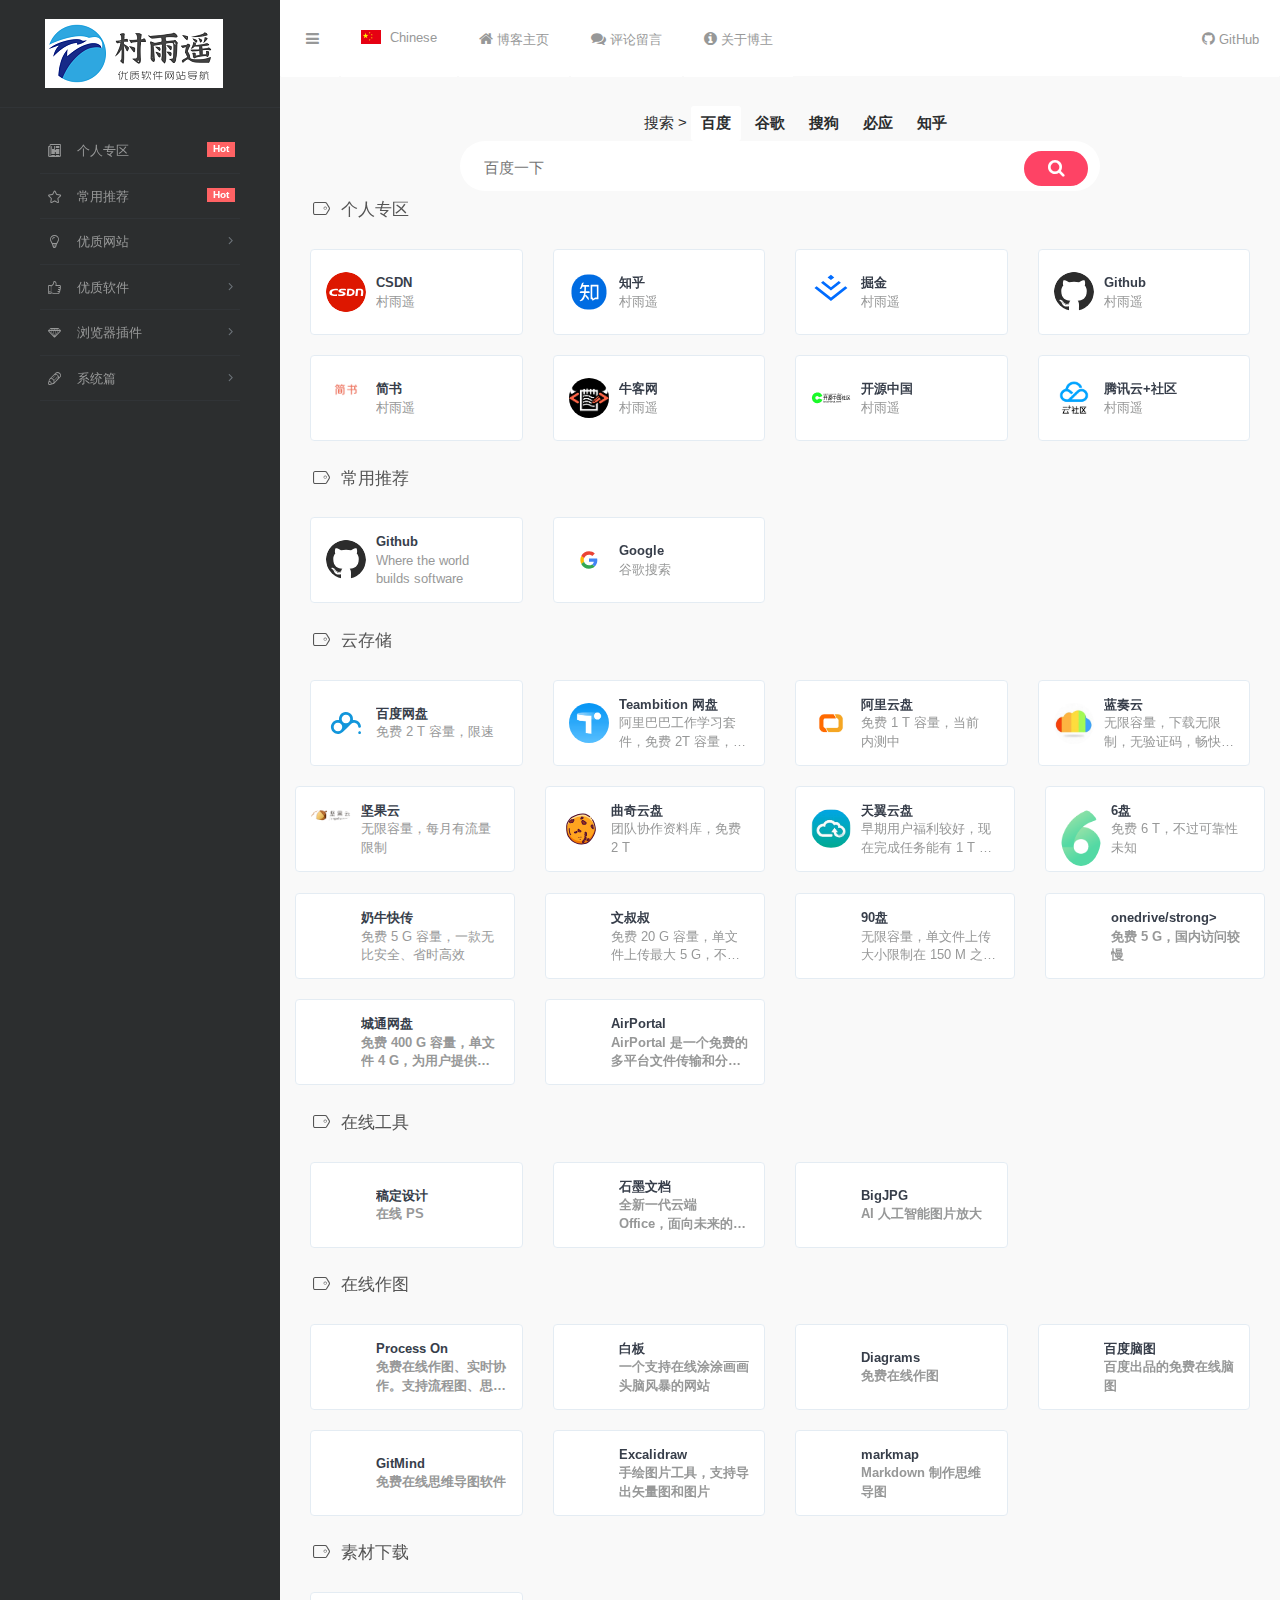
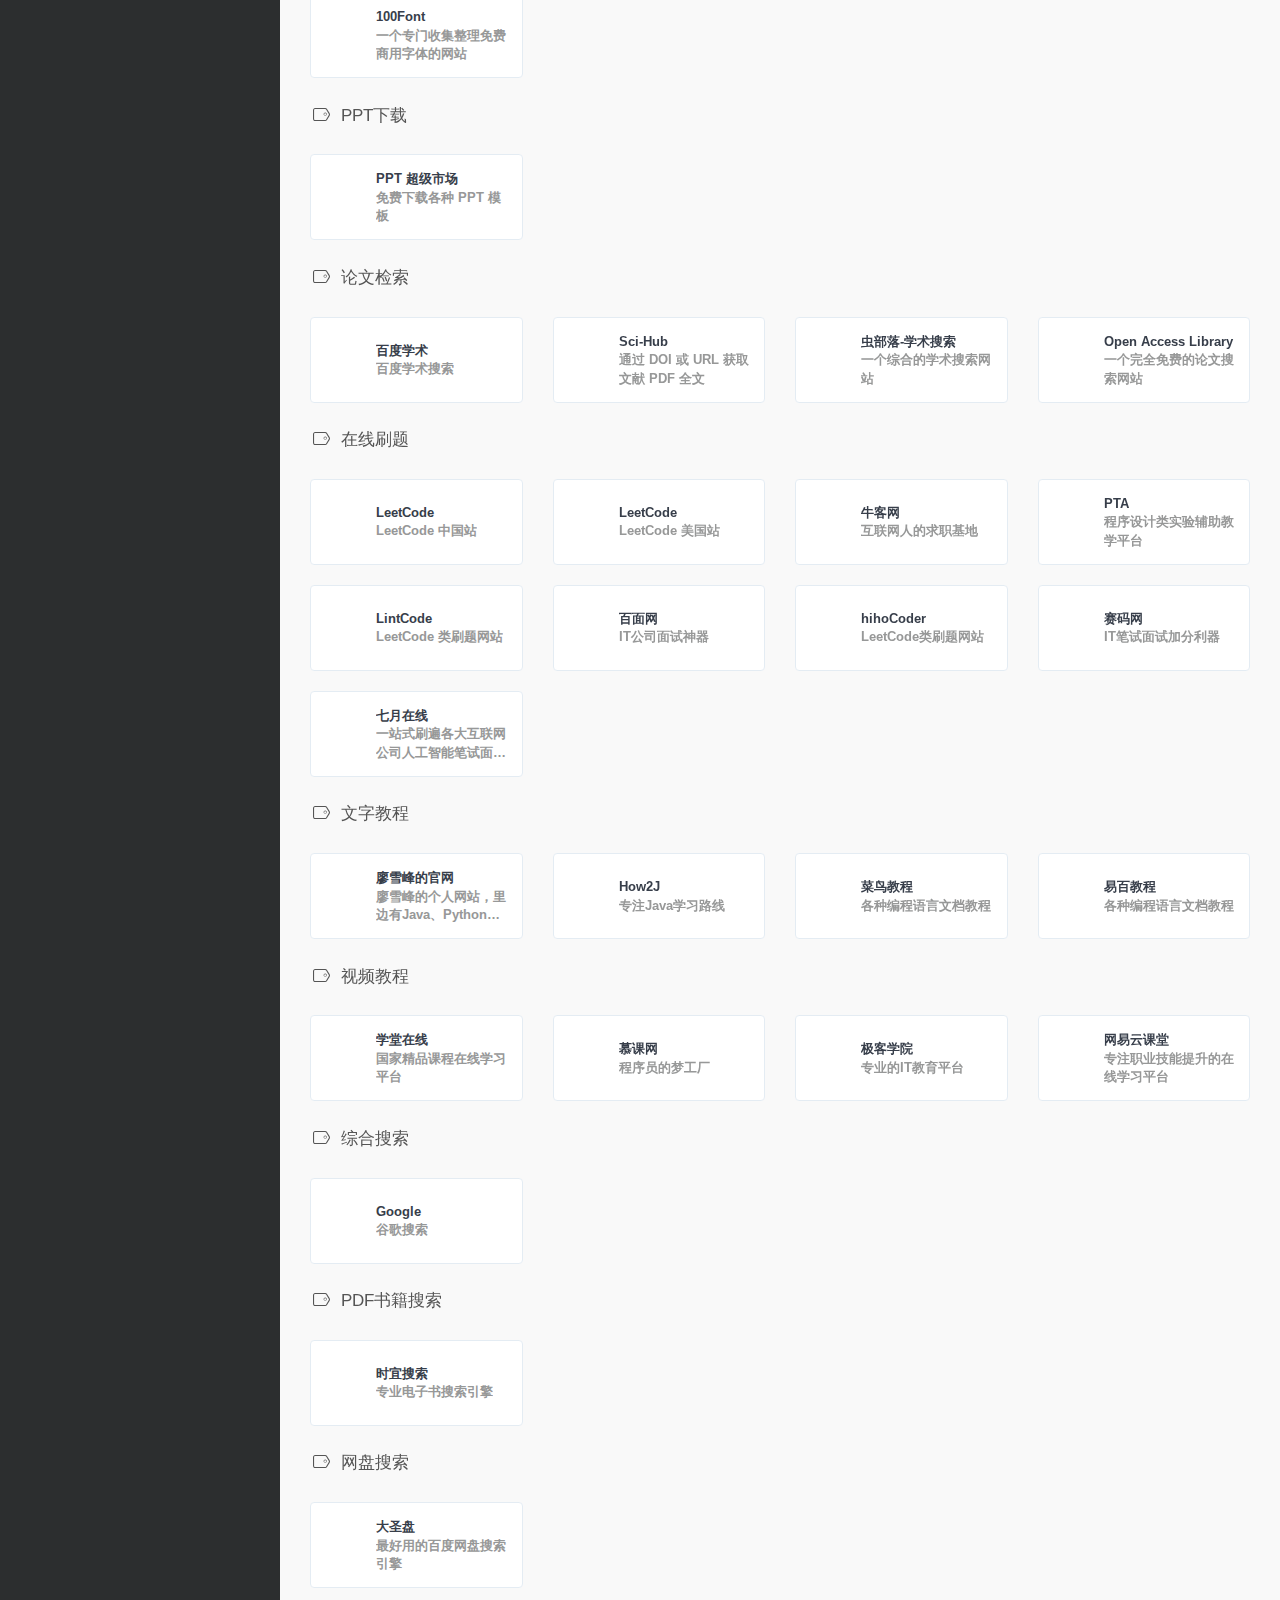
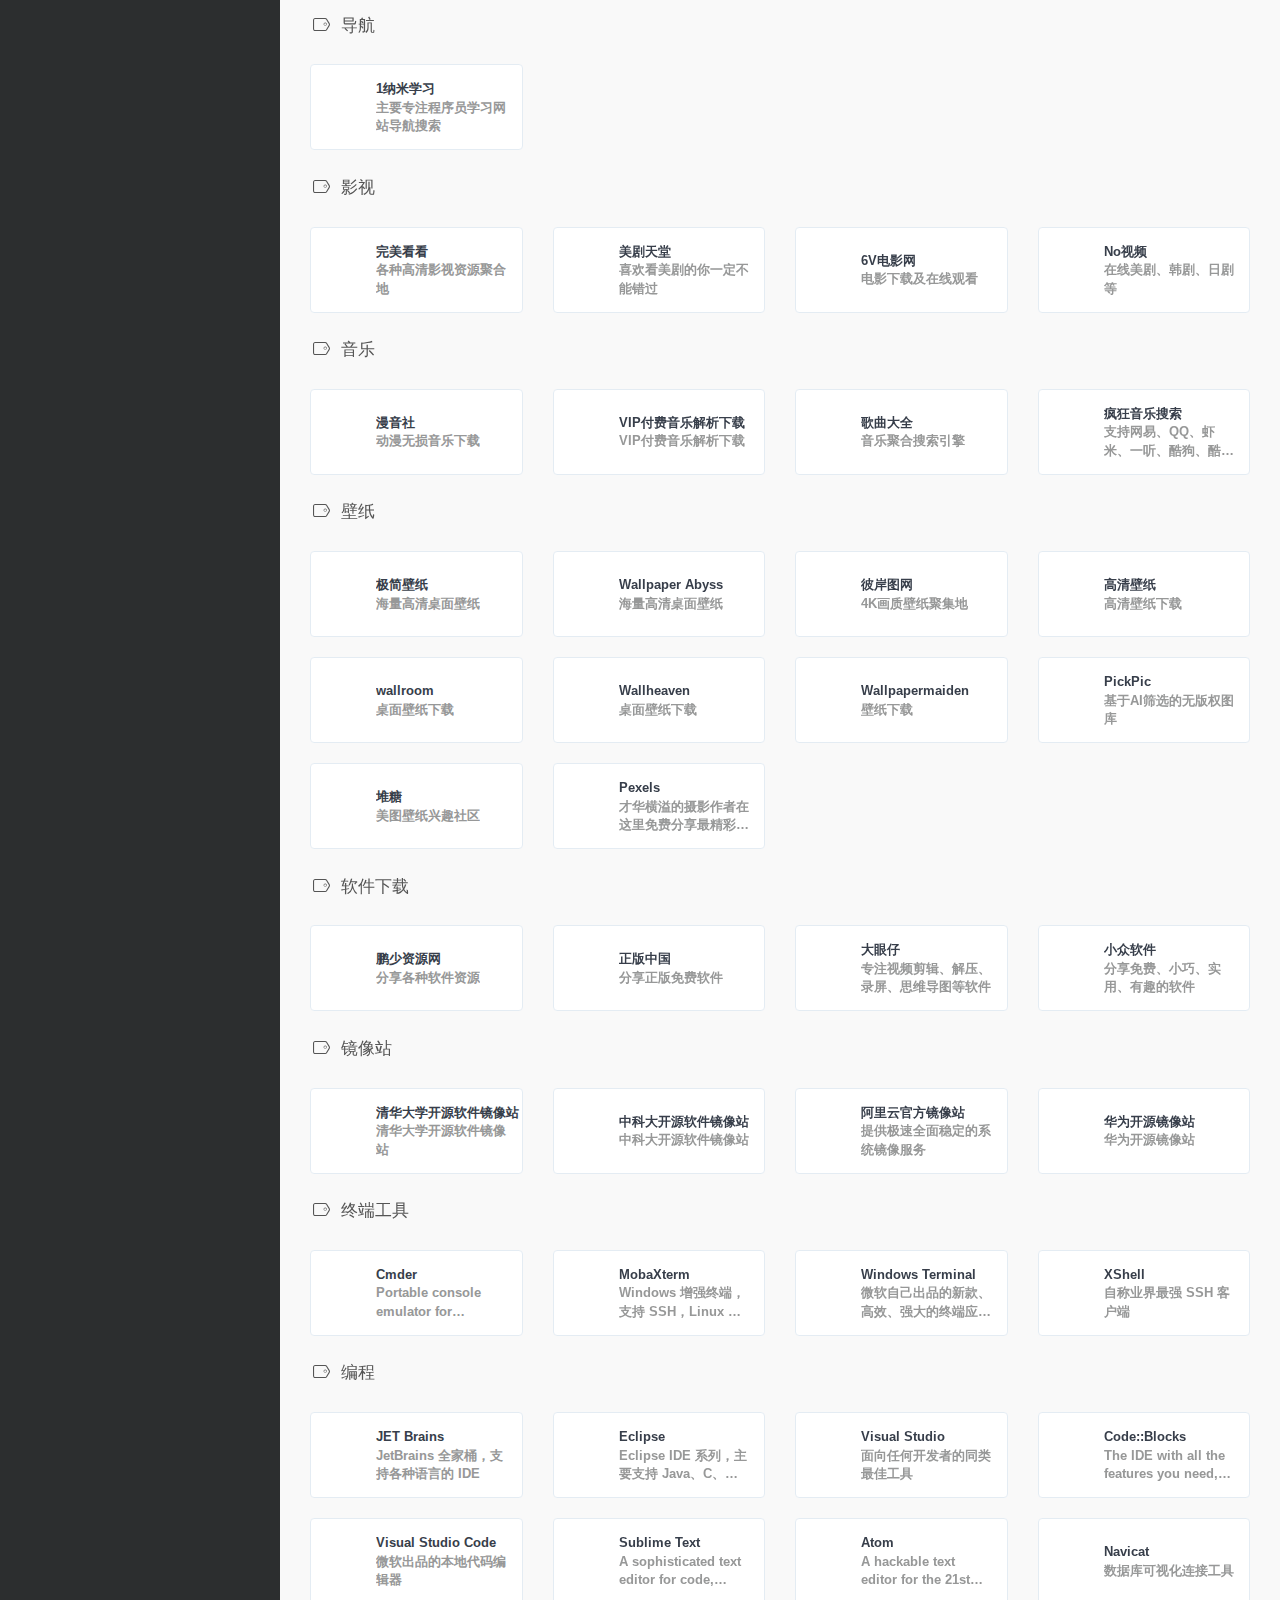
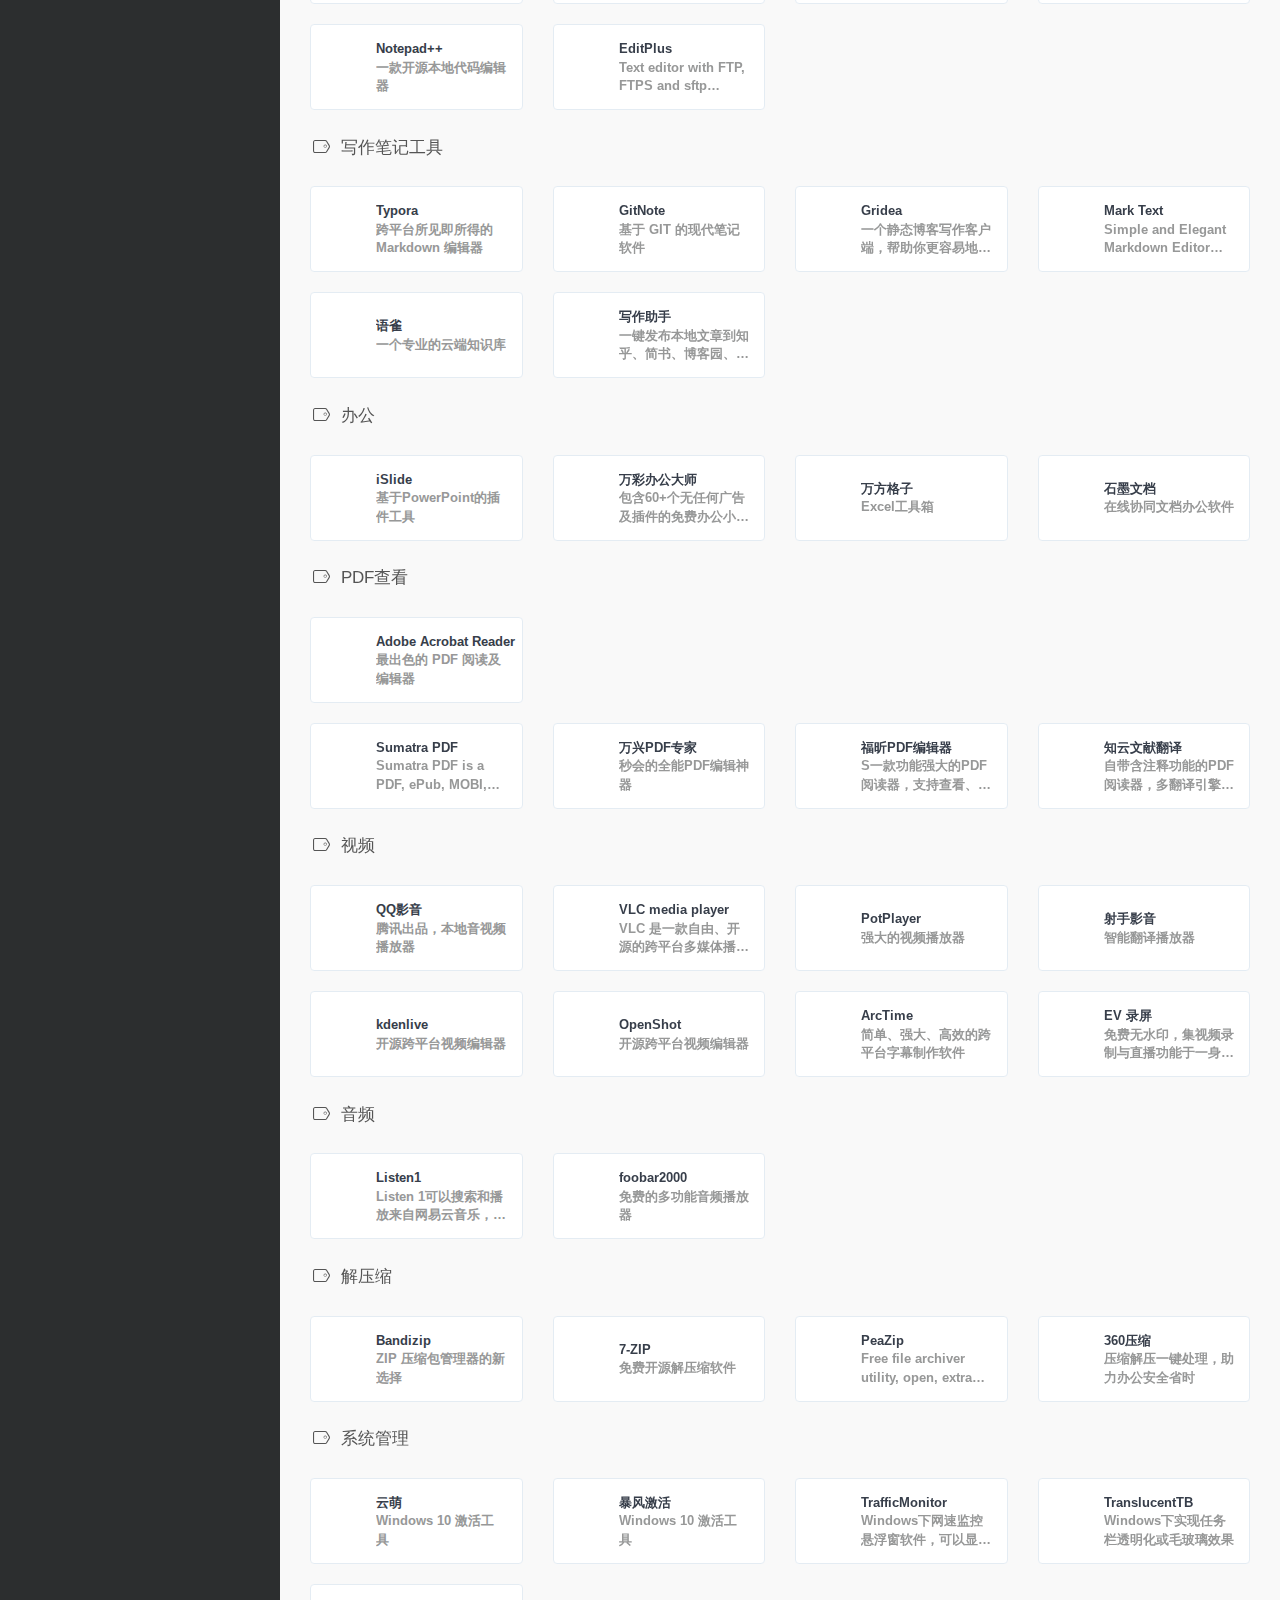
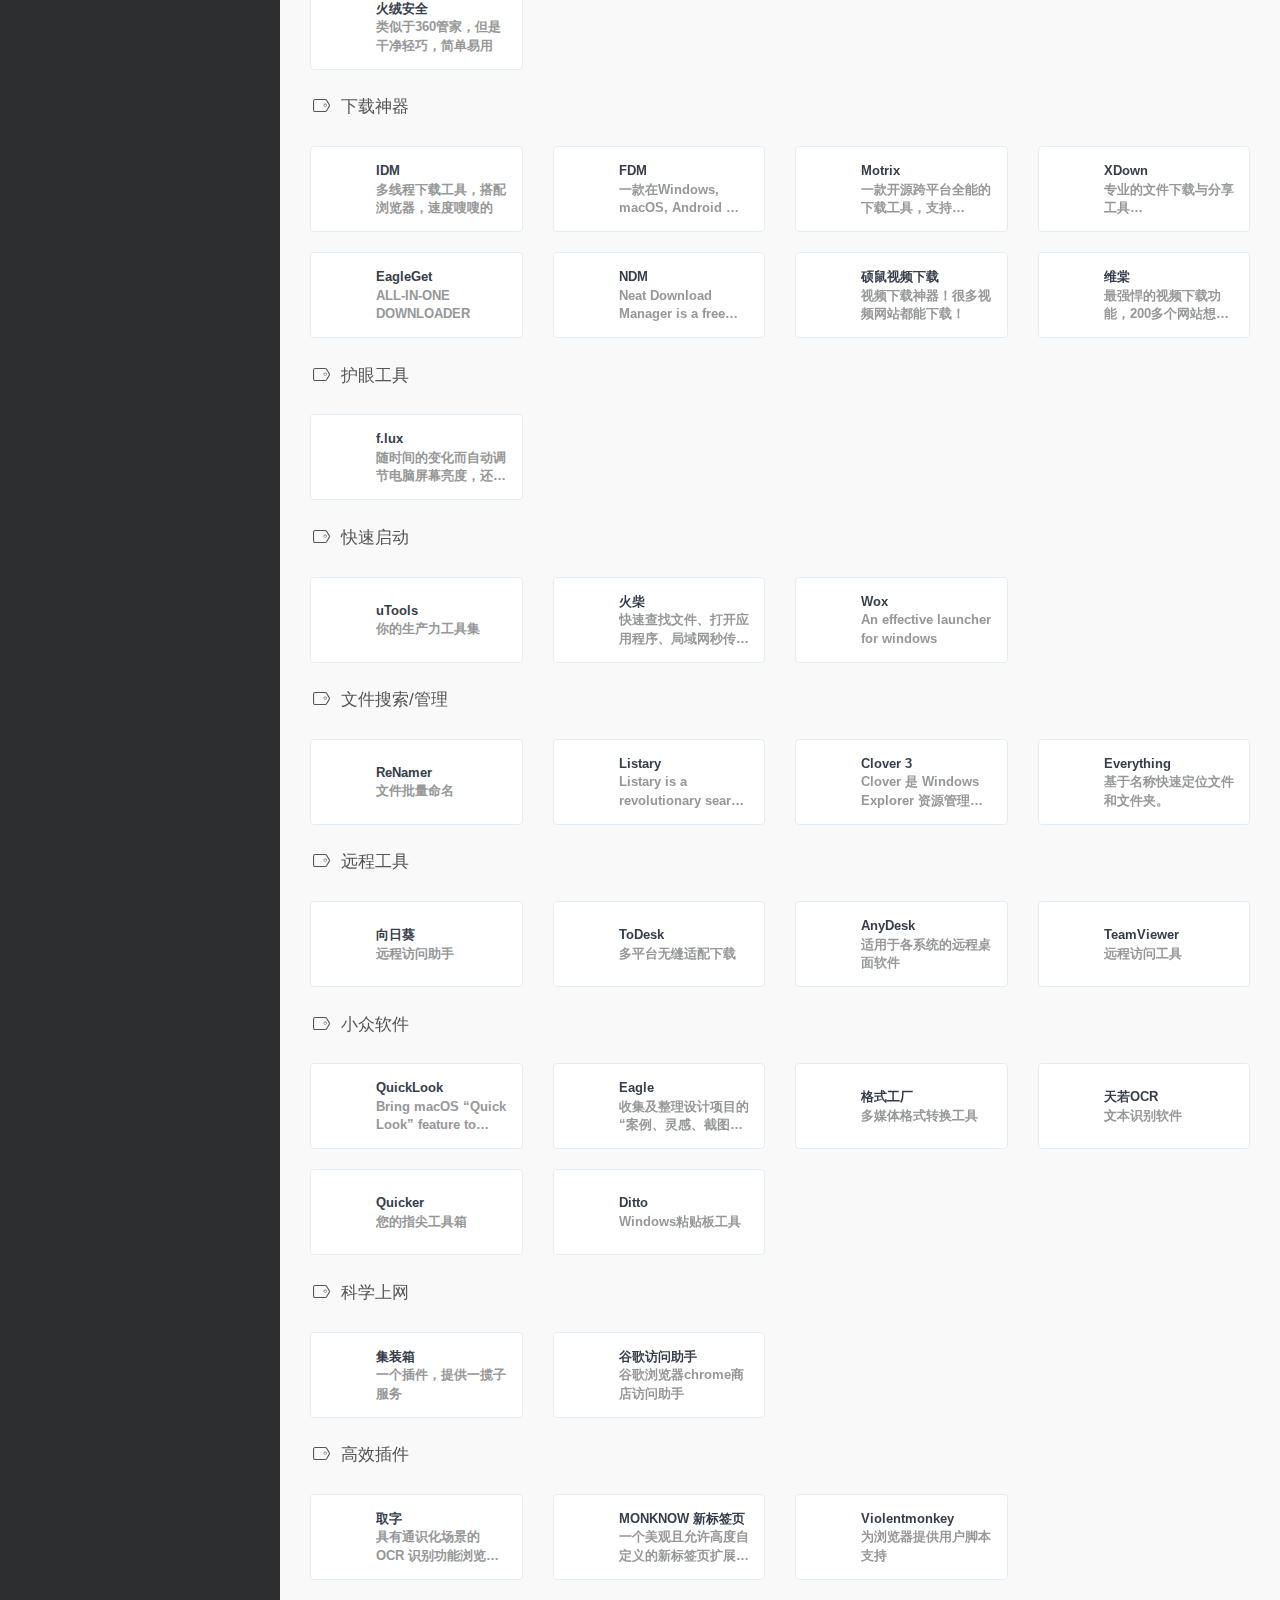
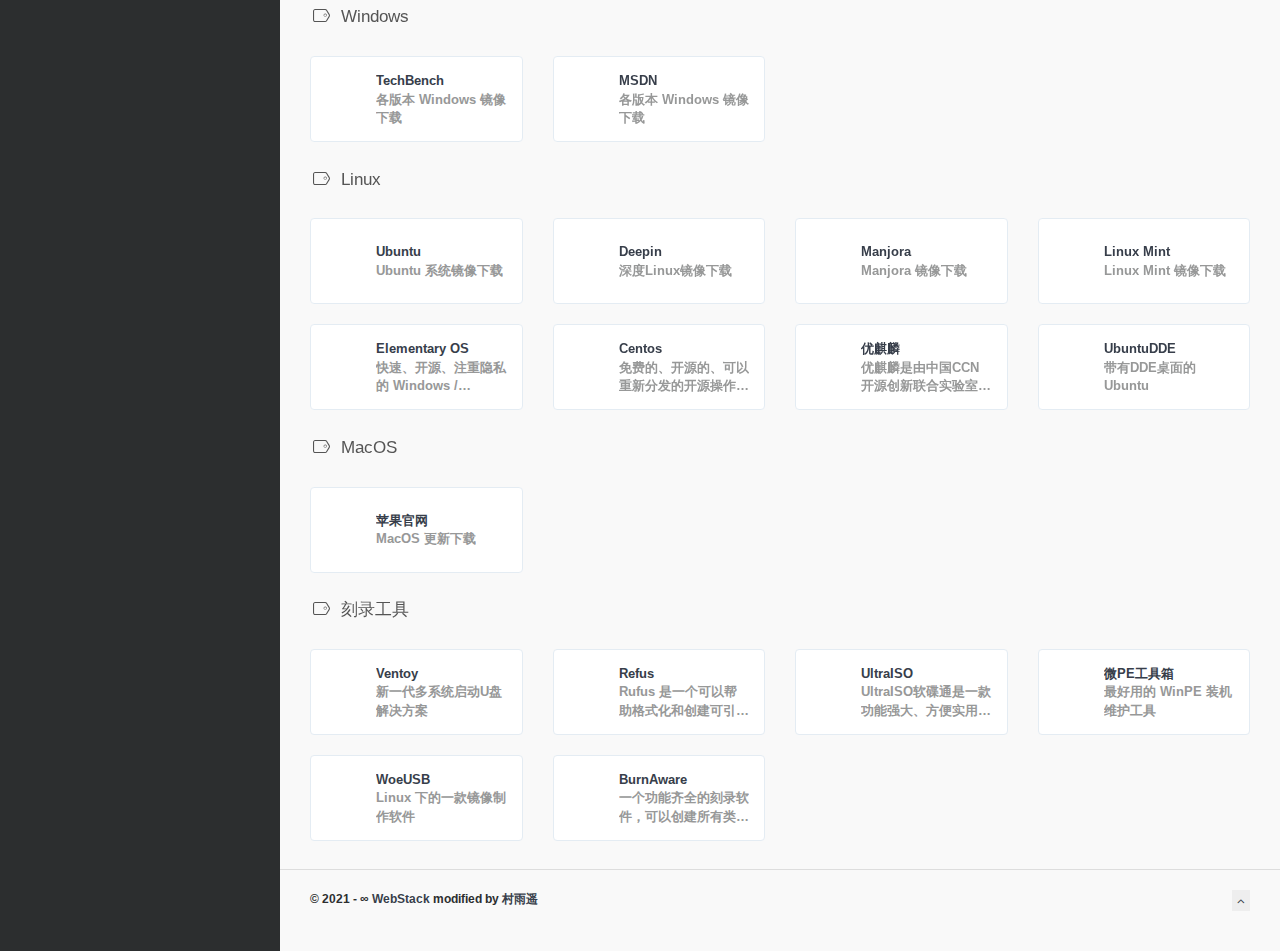
==== commit 7ca93032: "update" ====
--- a/cn/index.html
+++ b/cn/index.html
@@ -35,6 +35,7 @@
     <link rel="stylesheet" href="../assets/css/xenon-components.css">
     <link rel="stylesheet" href="../assets/css/xenon-skins.css">
     <link rel="stylesheet" href="../assets/css/nav.css">
+    <link rel="stylesheet" href="../assets/css/search.css">
     <script src="../assets/js/jquery-1.11.1.min.js"></script>
     <!-- HTML5 shim and Respond.js IE8 support of HTML5 elements and media queries -->
     <!--[if lt IE 9]>
@@ -398,90 +399,64 @@
             </nav>
 
             <!-- 搜索栏 -->
-            <style>
-                #search ul {
-                    list-style-type: none;
-                    display: block;
-                    width: 100px;
-                    height: 33px;
-                    margin: 0;
-                    padding: 0;
-                    border: 0px;
-                    float: left;
-                }
-
-                #search li {
-                    border: 0px;
-                    margin: 0px;
-                    padding: 0px;
-                }
-
-                #search .selected {
-                    display: block;
-                }
-
-                #search form {
-                    margin: 0px;
-                    padding: 0px;
-                }
-
-                #search input {
-                    height: 30px;
-                    width: 400px;
-                    margin: 0px;
-                }
-
-                #search .button {
-                    font-size: 17px;
-                    font-weight: 600;
-                    color: #002D96;
-                    height: 30px;
-                    width: 110px;
-                    margin-left: 50px;
-                    background: #e6efc2;
-                    opacity: 0.8;
-                    border: #7fb80e 1px solid;
-                    cursor: pointer;
-                    -webkit-border-radius: 2px;
-                    border-radius: 2px;
-                }
-            </style>
-
-            <div id="search" align="center">
-                <table>
-                    <tr>
-                        <td>
-                            <ul>
-                                <li style="display:block;"><img src="image/search_mark/1_wangye_baidu.gif" /></li>
-                                <li style="display:none;"><img src="image/search_mark/1_wangye_google.gif" /></li>
-                                <li style="display:none;"><img src="image/search_mark/1_wangye_sougou.gif" /></li>
-                            </ul>
-                        </td>
-                        <td id="from_box" style="padding-left:10px;">
-                            <form id="from_baidu" style="display:block" action="http://www.baidu.com/baidu"
-                                target="_blank" method="get">
-                                <input name="" type="hidden" value="baidu" />
-                                <input type="text" name="word" />
-                                <input class="button" type="submit" value="百度一下" onMouseOver="this.style.opacity='1'"
-                                    onMouseOut="this.style.opacity='0.7'" />
-                            </form>
-                            <form id="from_google" style="display:none" action="http://www.google.com/search"
-                                target="_blank" method="get">
-                                <input type="text" name="q" />
-                                <input class="button" type="submit" value="google搜索"
-                                    onMouseOver="this.style.opacity='1'" onMouseOut="this.style.opacity='0.7'" />
-                            </form>
-                            <form id="from_sougou" style="display:none" action="http://www.sogou.com/web"
-                                target="_blank" name="sogou_queryform">
-                                <input type="text" name="query">
-                                <input class="button" type="submit" value="sougou搜索"
-                                    onMouseOver="this.style.opacity='1'" onMouseOut="this.style.opacity='0.7'" />
-                            </form>
-                        </td>
-                    </tr>
-                </table>
-            </div>
-
+            <div class="container">
+                <div class="sq">
+                    <span class="sspan">搜索 > </span>
+                    <label class="nsearchlabel" data-target="baidu-search"><span>百度</span></label>
+                    <label class="searchlabel" data-target="google-search"><span>谷歌</span></label>
+                    <label class="searchlabel" data-target="sougou-search"><span>搜狗</span></label>
+                    <label class="searchlabel" data-target="bing-search"><span>必应</span></label>
+                    <label class="searchlabel" data-target="zhihu-search"><span>知乎</span></label>
+
+                </div>
+                <div class="sq2">
+                    <form class="search" id="baidu-search" action="https://www.baidu.com/s" method="get"
+                        target="_blank">
+                        <input placeholder="百度一下" type="text" name="wd" autocomplete="true" autofocus="autofocus"
+                            value="">
+                        <button type="submit" name="submit" class="btn">
+                            <i class="fa fa-search"></i>
+                        </button>
+                    </form>
+
+                    <form class="search hidden" id="google-search" action="https://www.google.com/search" method="get"
+                        target="_blank">
+                        <input placeholder="谷歌搜索" type="text" name="q" autocomplete="true" autofocus="autofocus"
+                            value="">
+                        <button type="submit" name="submit" class="btn">
+                            <i class="fa fa-search"></i>
+                        </button>
+                    </form>
+
+                    <form class="search hidden" id="sougou-search" action="https://www.sogou.com/web" method="get"
+                        target="_blank">
+                        <input placeholder="搜狗搜索" type="text" name="query" autocomplete="off" autofocus="autofocus"
+                            value="">
+                        <button type="submit" name="submit" class="btn">
+                            <i class="fa fa-search"></i>
+                        </button>
+                    </form>
+
+                    <form class="search hidden" id="bing-search" action="https://cn.bing.com/search?" method="get"
+                        target="_blank">
+                        <input placeholder="Bing搜索" type="text" name="q" autocomplete="off" autofocus="autofocus"
+                            value="">
+                        <button type="submit" name="submit" class="btn">
+                            <i class="fa fa-search"></i>
+                        </button>
+                    </form>
+
+                    <form class="search hidden" id="zhihu-search" action="https://www.zhihu.com/search" method="get"
+                        target="_blank">
+                        <input placeholder="知乎搜索" type="text" name="q" autocomplete="off" autofocus="autofocus"
+                            value="">
+                        <button type="submit" name="submit" class="btn">
+                            <i class="fa fa-search"></i>
+                        </button>
+                    </form>
+
+                </div>
+            </div>
             <!-- END搜索栏 -->
 
 
@@ -4147,6 +4122,8 @@
     <script src="../assets/js/xenon-custom.js"></script>
     <script src="../assets/js/lozad.js"></script>
     <script src="../assets/js/search.js"></script>
+    <script src="https://cdn.jsdelivr.net/npm/jquery@3.4.1/dist/jquery.min.js"
+                integrity="sha256-CSXorXvZcTkaix6Yvo6HppcZGetbYMGWSFlBw8HfCJo=" crossorigin="anonymous"></script>
 </body>
 
 </html>--- a/assets/css/search.css
+++ b/assets/css/search.css
@@ -0,0 +1,108 @@
+.hidden {
+    display: none;
+}
+
+.container {
+    width: auto;
+    text-align: center;
+}
+
+.searchlabel {
+    padding: 7px 10px;
+    font-weight: bold;
+}
+
+.nsearchlabel,
+.searchlabel:hover {
+    padding: 7px 10px;
+    background: #fff;
+    font-weight: bold;
+    border-radius: 3px;
+
+}
+
+label,
+.sspan {
+    font-size: 15px;
+    margin: 0;
+    padding: 0;
+}
+
+.sq {
+    margin: 0 35%;
+    text-align: left;
+    white-space: nowrap;
+}
+
+.sq2 {
+    margin: 0;
+    text-align: center;
+    display: inline-block;
+    white-space: nowrap;
+    background: #fff;
+    border-radius: 30px;
+    width: 50vw;
+}
+
+.search {
+    font-size: 15px;
+    line-height: 20px;
+    height: 50px;
+}
+
+.btn {
+    margin: 10px 3px 10px 7px;
+    height: 35px;
+    width: 10%;
+    background: #fe4365;
+    border-radius: 20px;
+    color: #fff;
+}
+
+.btn i {
+    font-size: 18px;
+}
+
+.btn:hover {
+    color: #fff;
+    background: #e77e91
+}
+
+input {
+    background: translate;
+    margin: 15px 0;
+    padding: 0 0 0 15px;
+    width: 85%;
+    border: none;
+    color: #9f9f9f;
+    outline: none;
+}
+
+@media screen and (max-width: 40em) {
+
+    .container {
+        margin: 0 0 0 -2.5vw;
+        width: 90vw;
+    }
+
+    .sq {
+        margin: 0 5%;
+        overflow: scroll;
+        width: 65vw;
+    }
+
+    .sq2 {
+        margin: 0 0 0 -5vm;
+        width: 100%;
+        border-radius: 25px;
+    }
+
+    .btn {
+        width: 5em;
+        margin: 0 0 0 -10vw;
+    }
+
+    .input {
+        width: 100%;
+    }
+}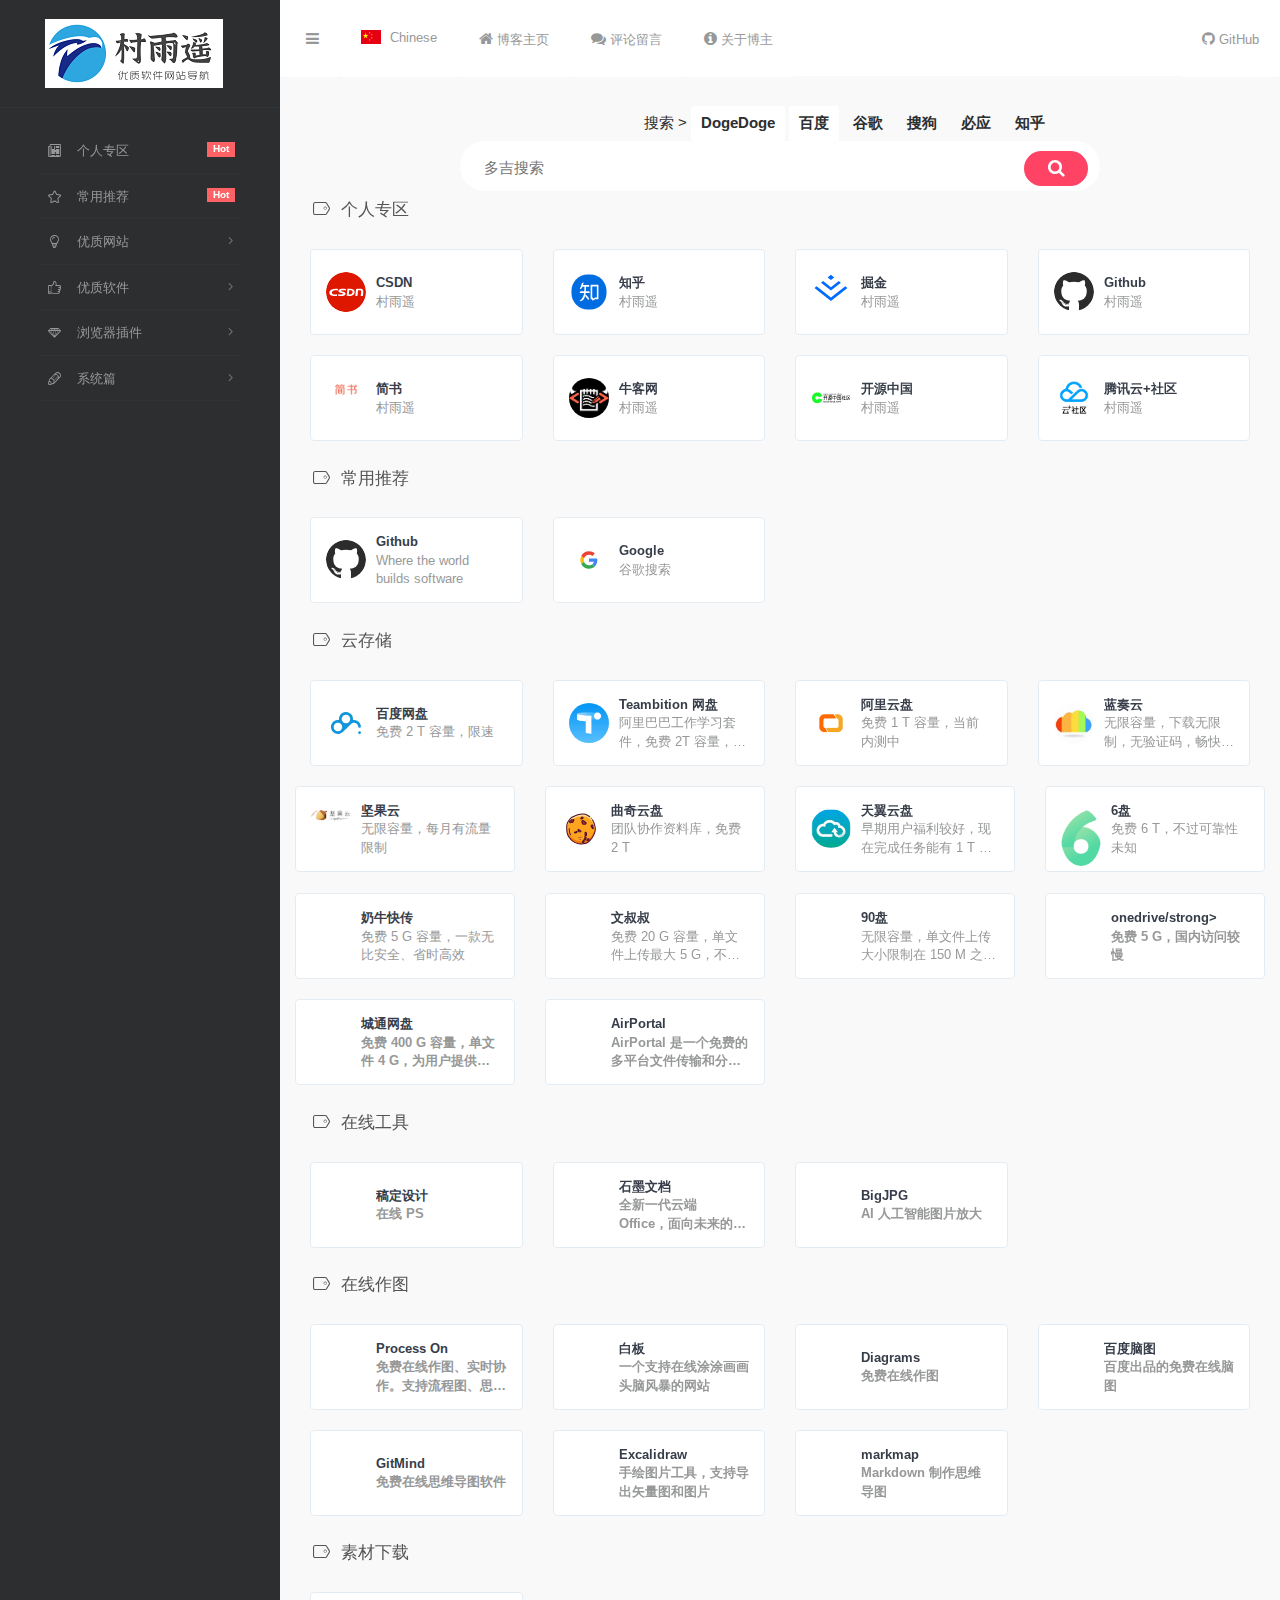
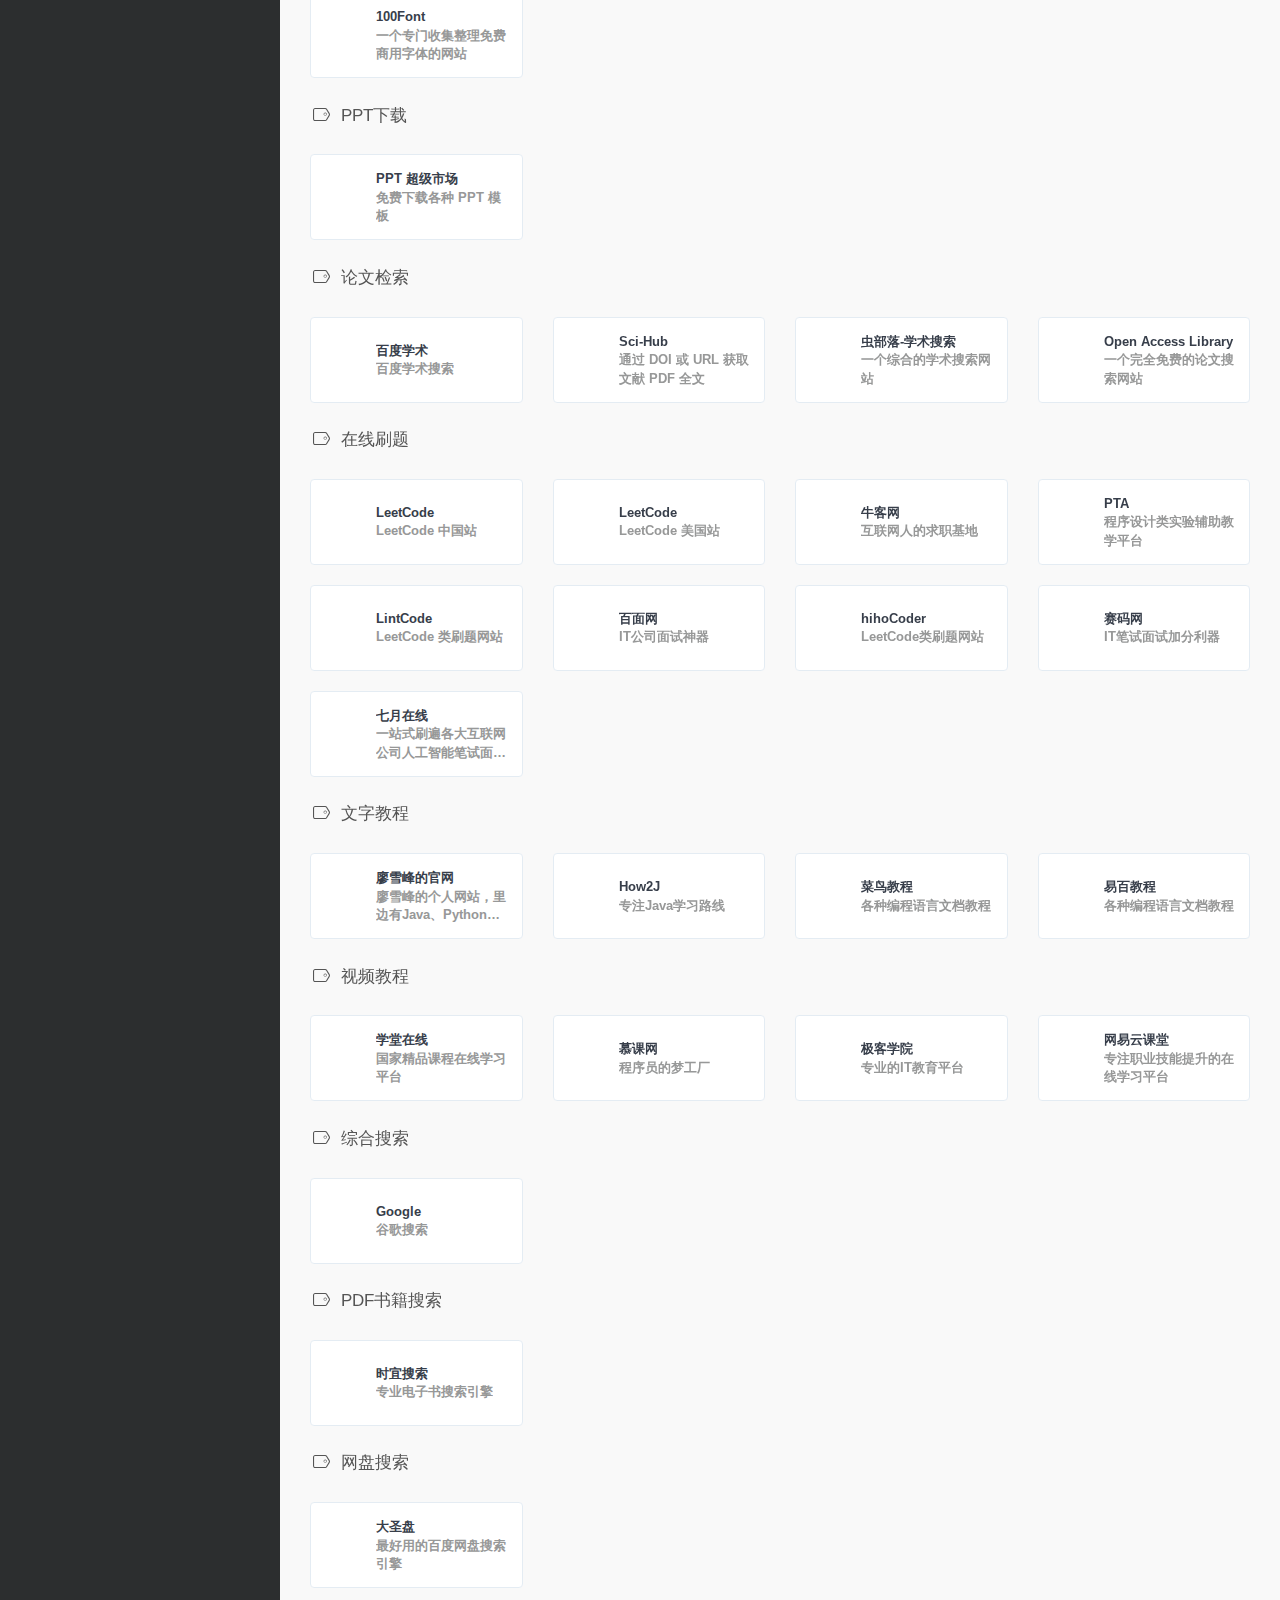
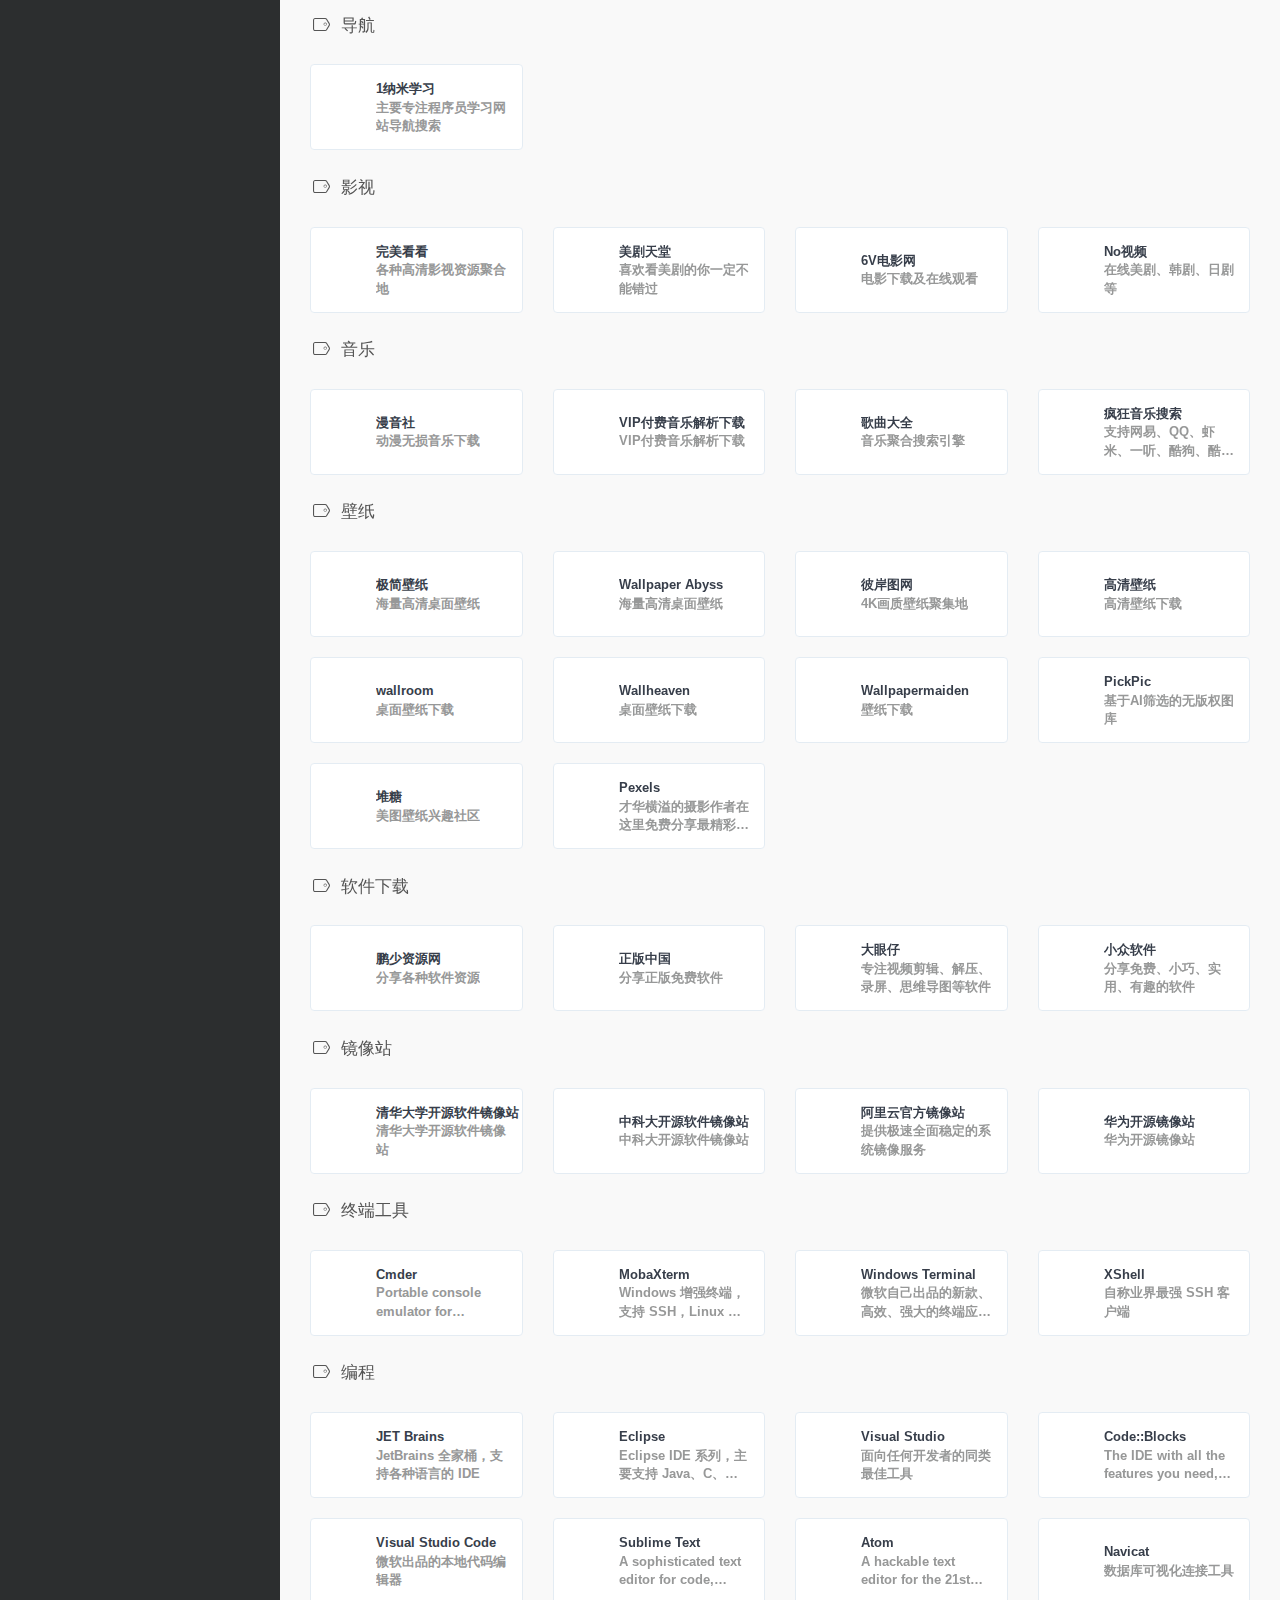
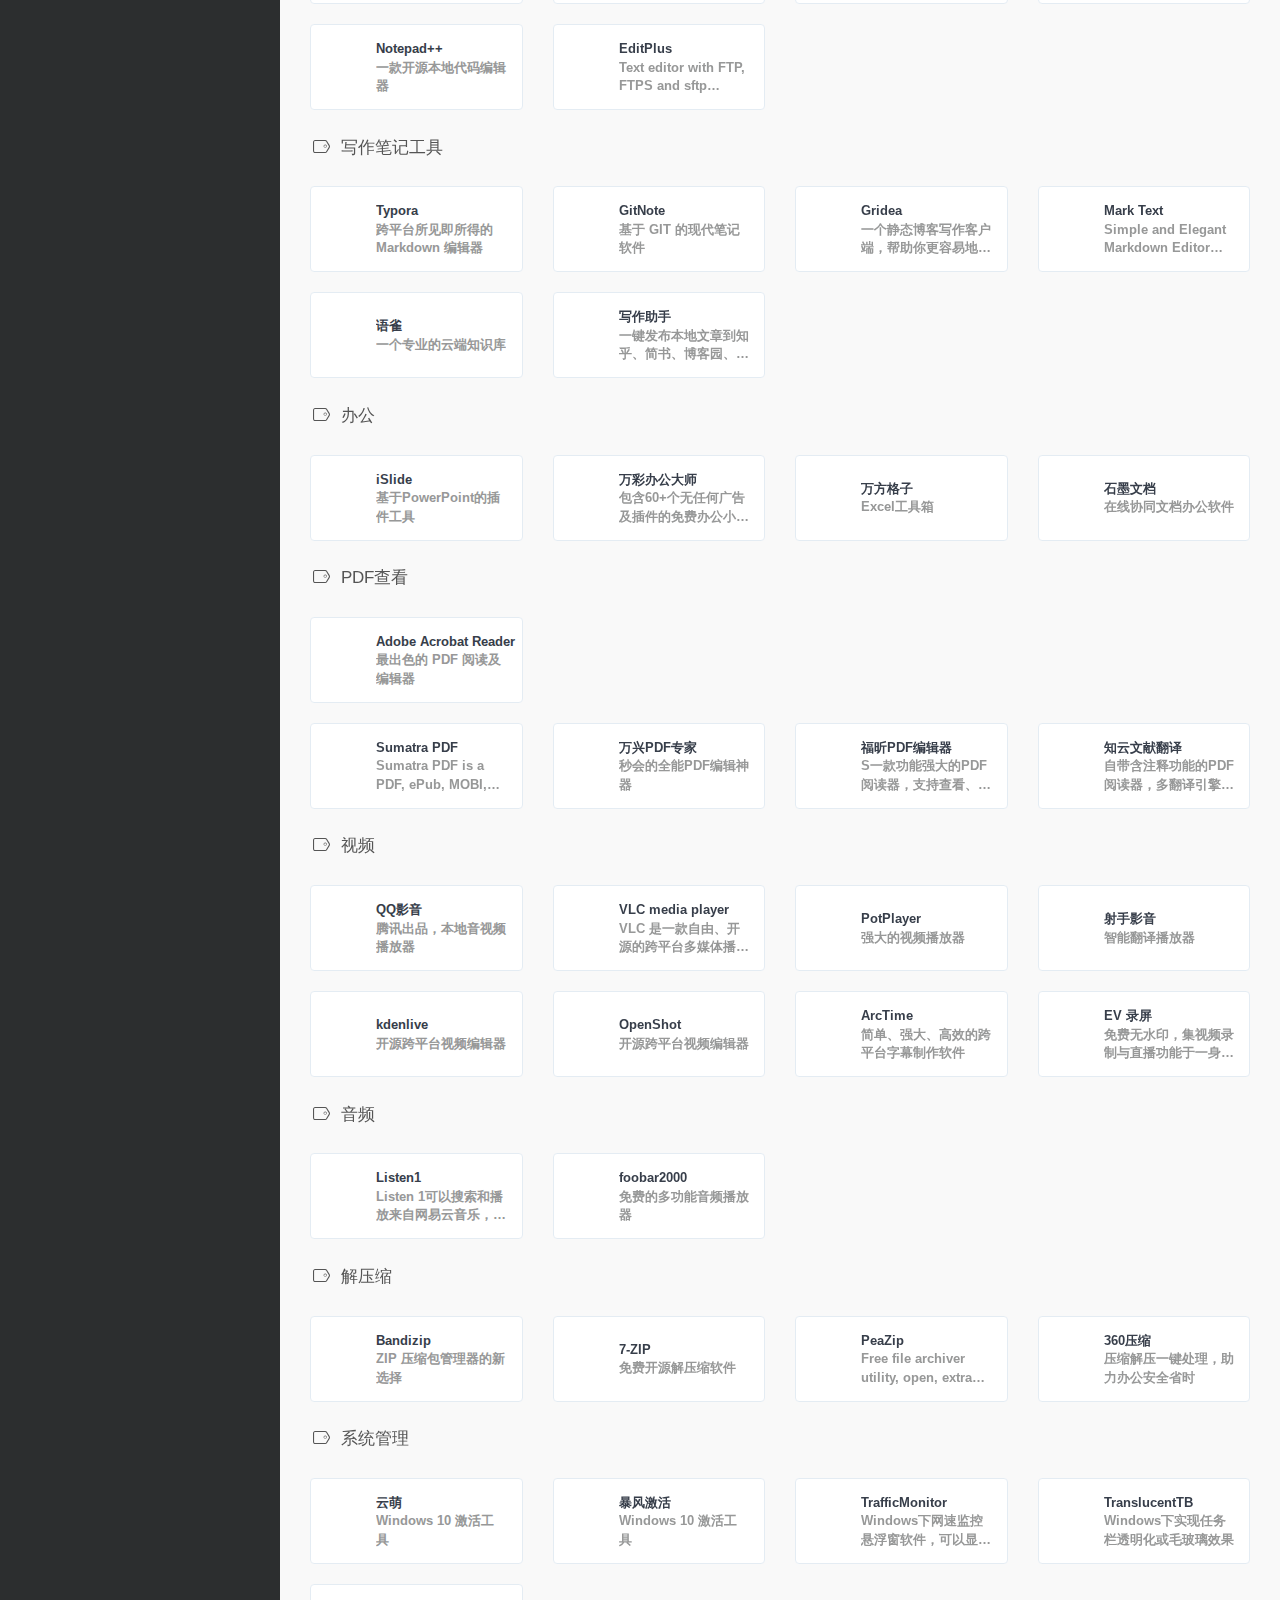
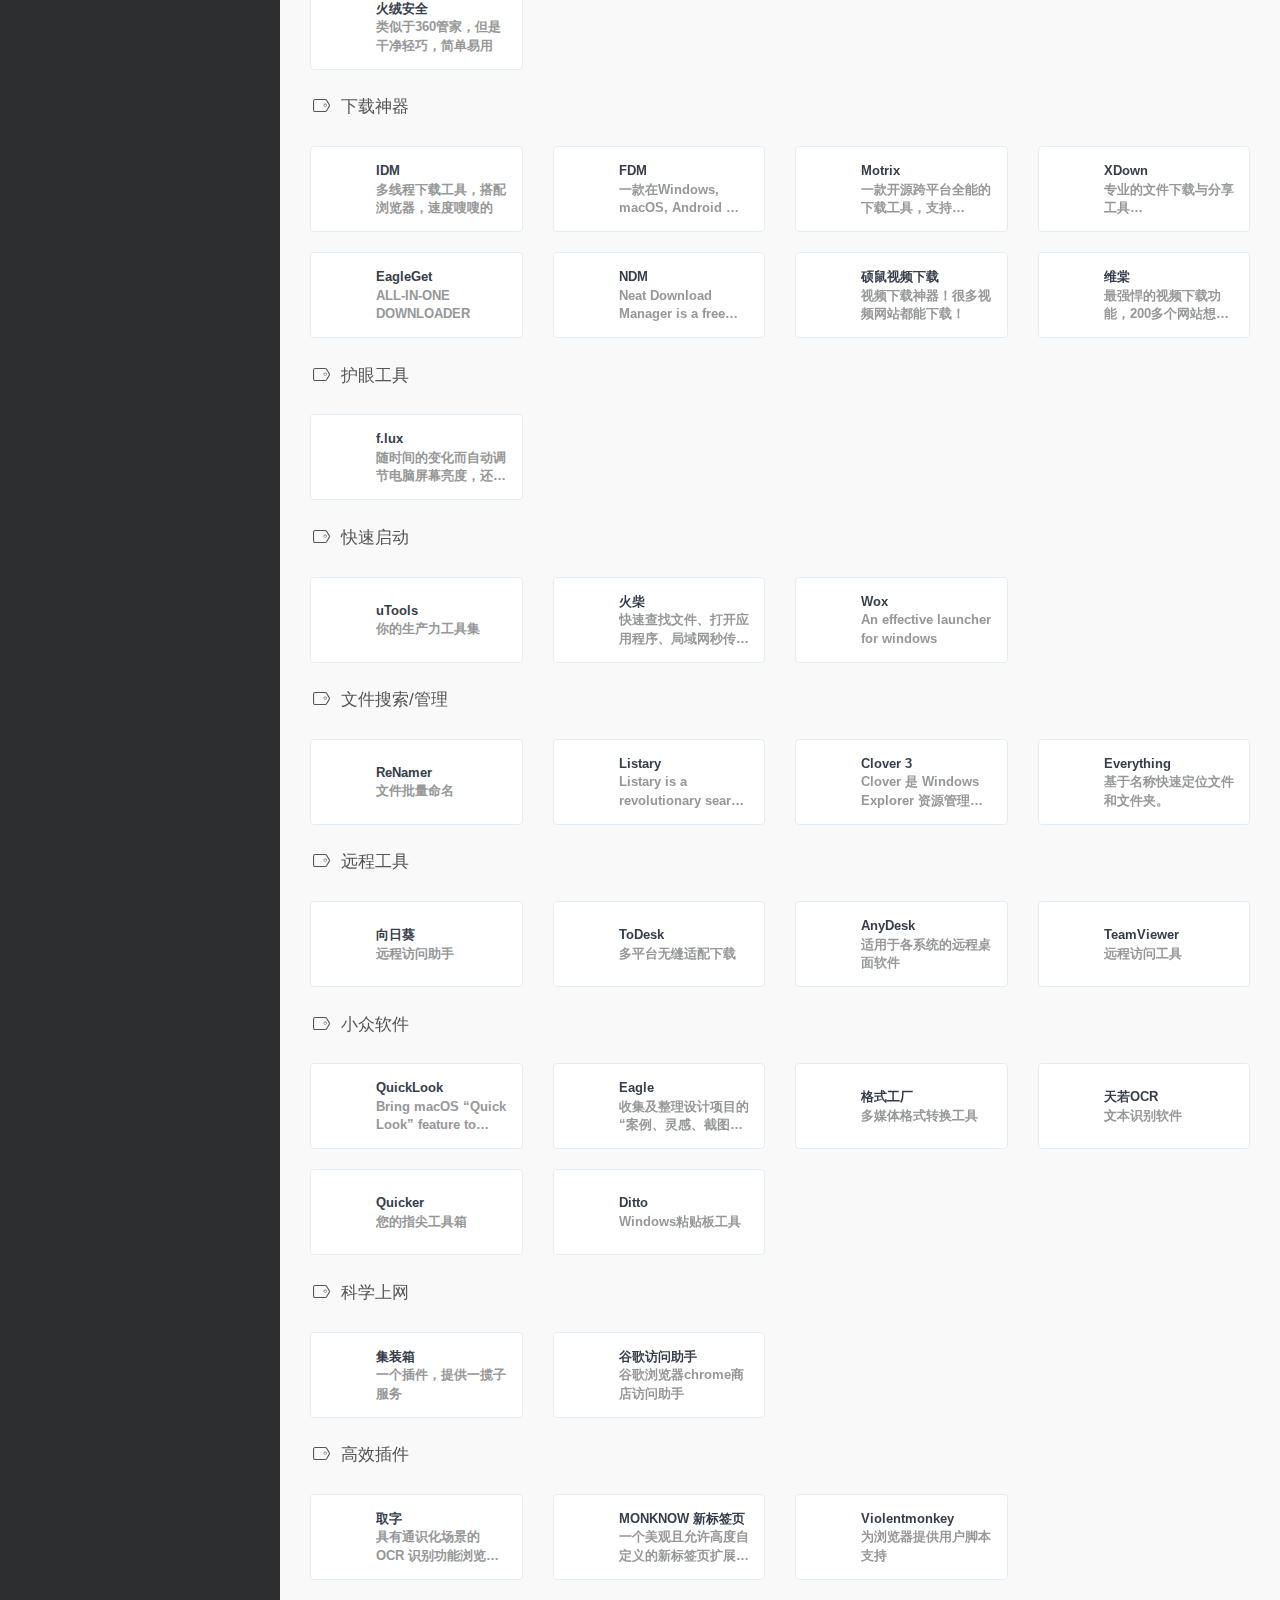
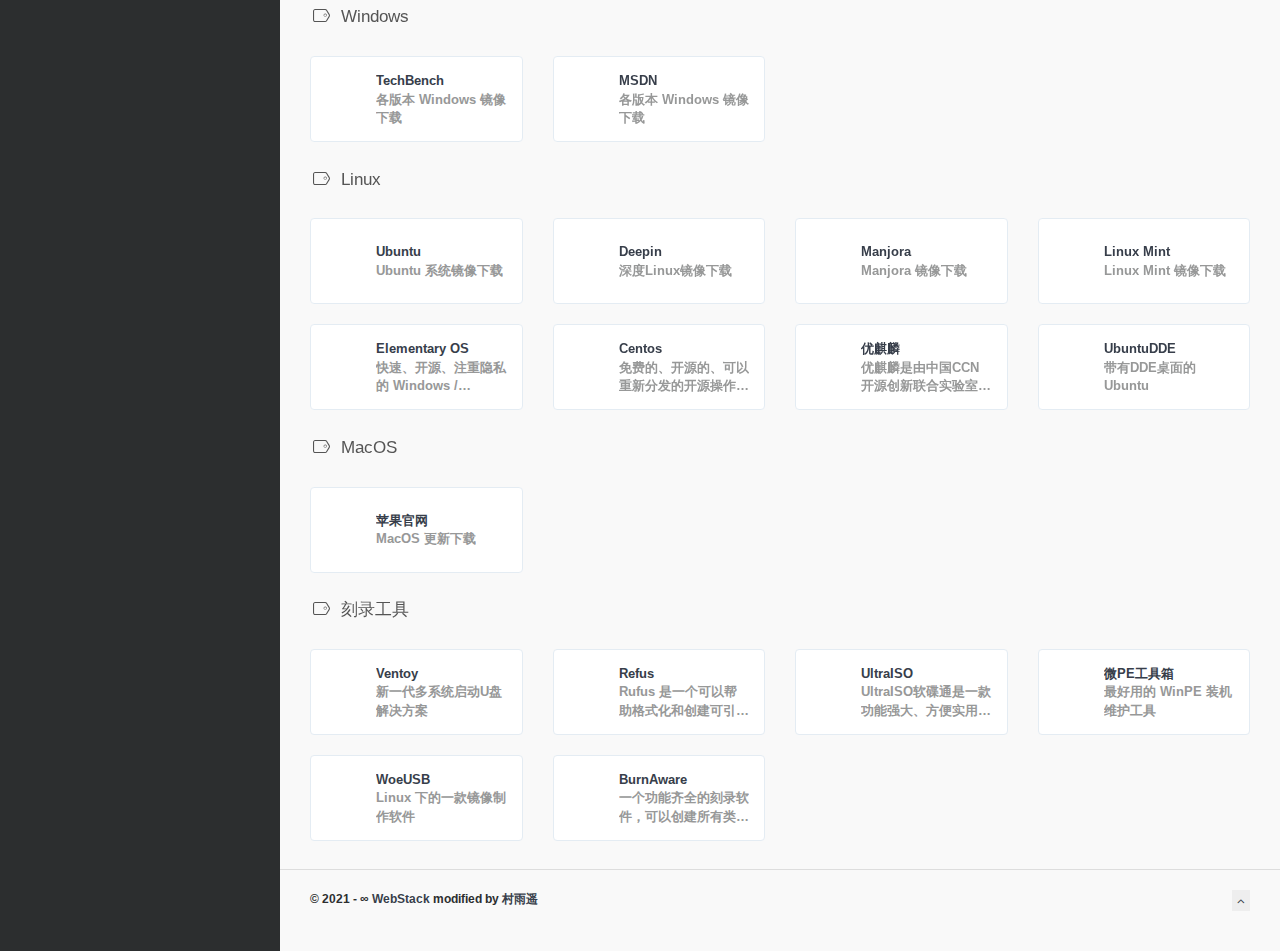
==== commit 2d8af005: "update" ====
--- a/cn/index.html
+++ b/cn/index.html
@@ -402,6 +402,7 @@
             <div class="container">
                 <div class="sq">
                     <span class="sspan">搜索 > </span>
+                    <label class="nsearchlabel" data-target="doge-search"><span>DogeDoge</span></label>
                     <label class="nsearchlabel" data-target="baidu-search"><span>百度</span></label>
                     <label class="searchlabel" data-target="google-search"><span>谷歌</span></label>
                     <label class="searchlabel" data-target="sougou-search"><span>搜狗</span></label>
@@ -410,7 +411,16 @@
 
                 </div>
                 <div class="sq2">
-                    <form class="search" id="baidu-search" action="https://www.baidu.com/s" method="get"
+                    <form class="search" id="doge-search" action="https://www.dogedoge.com/results?" method="get"
+                        target="_blank">
+                        <input placeholder="多吉搜索" type="text" name="q" autocomplete="true" autofocus="autofocus"
+                            value="">
+                        <button type="submit" name="submit" class="btn">
+                            <i class="fa fa-search"></i>
+                        </button>
+                    </form>
+
+                    <form class="search hidden" id="baidu-search" action="https://www.baidu.com/s" method="get"
                         target="_blank">
                         <input placeholder="百度一下" type="text" name="wd" autocomplete="true" autofocus="autofocus"
                             value="">
